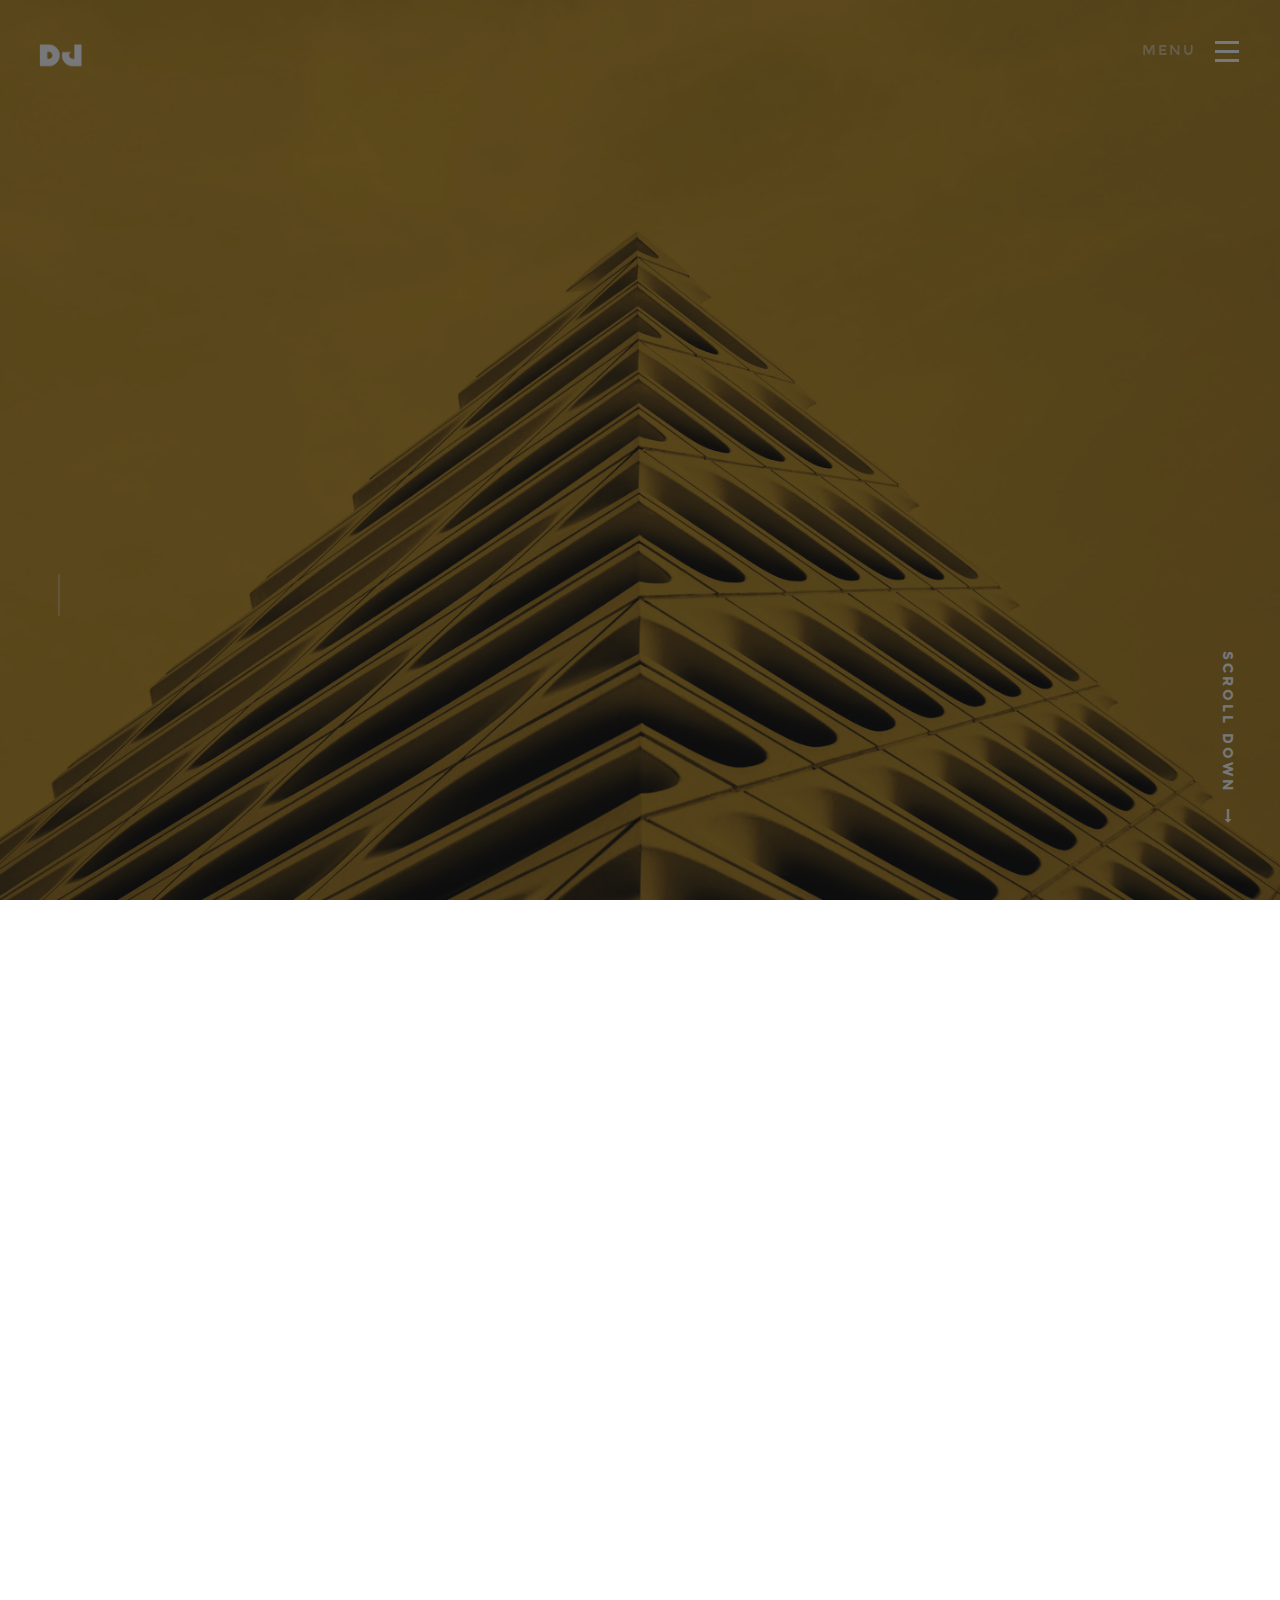
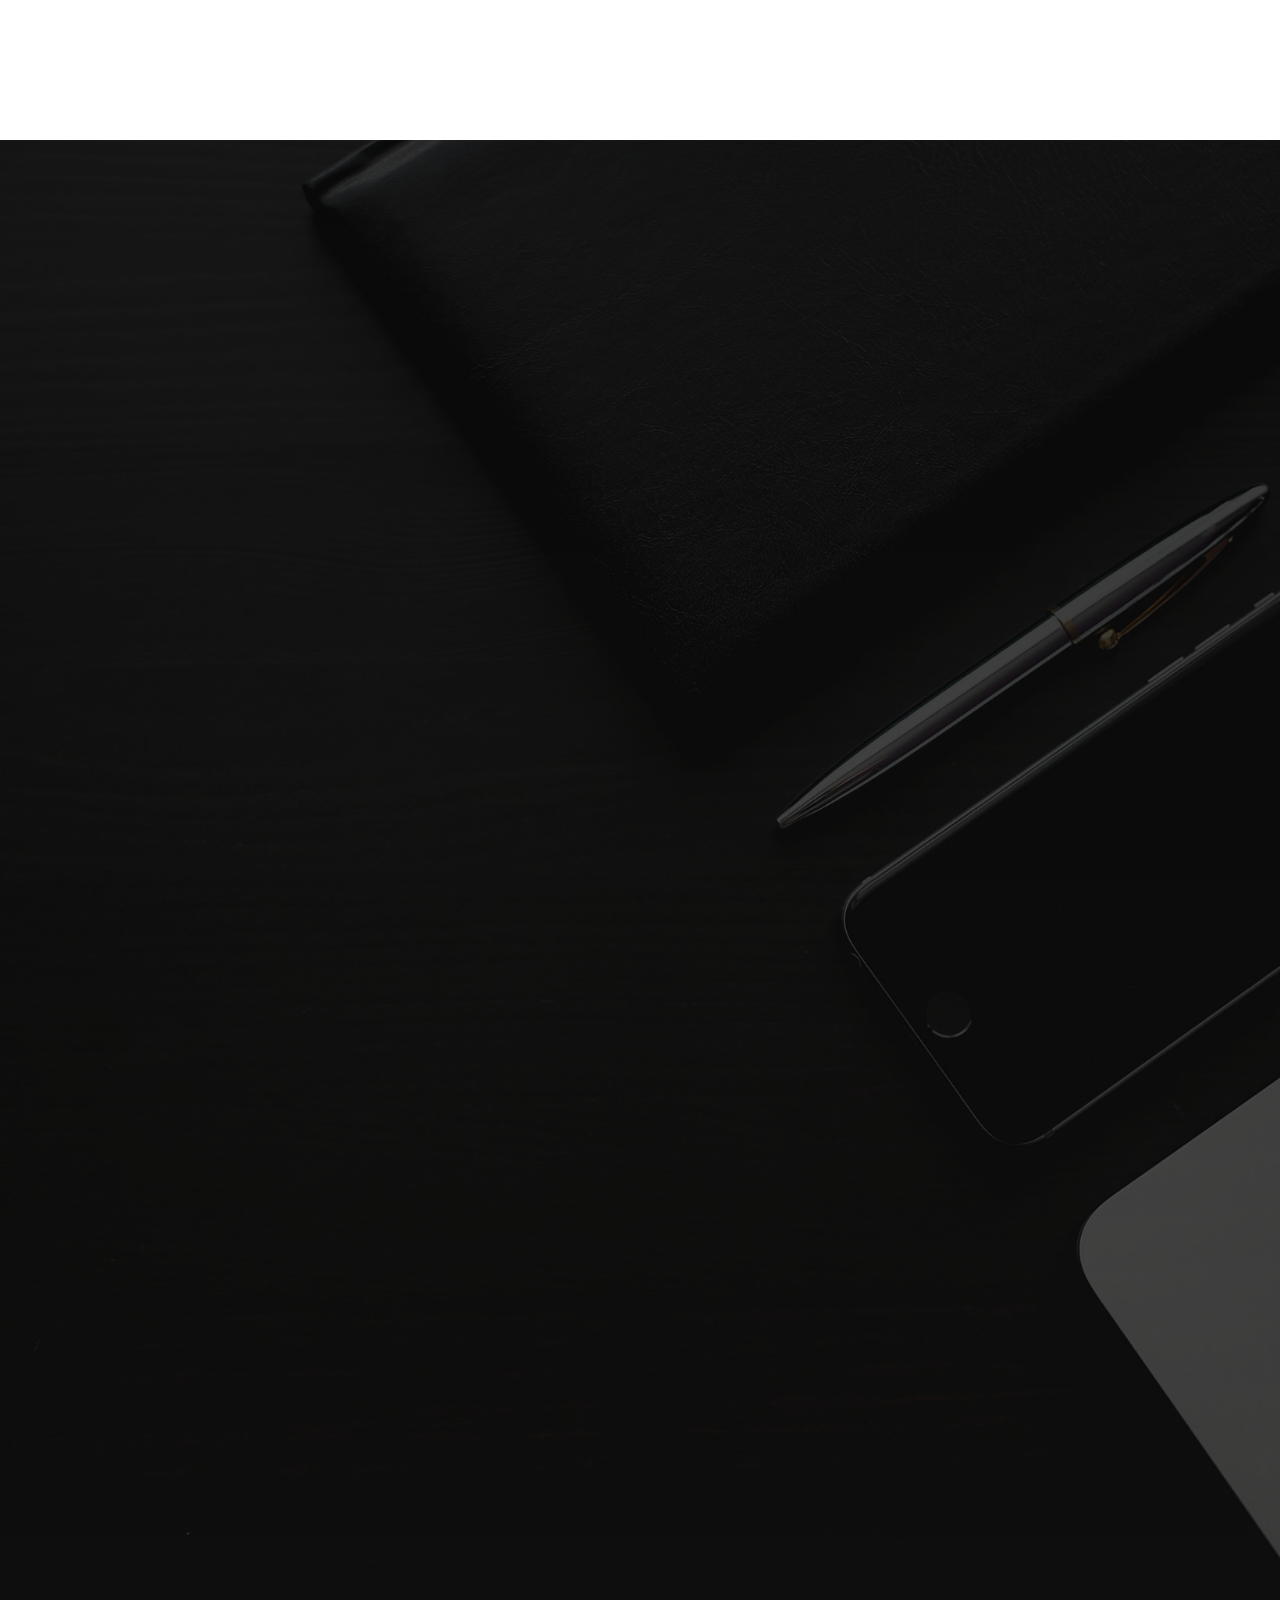
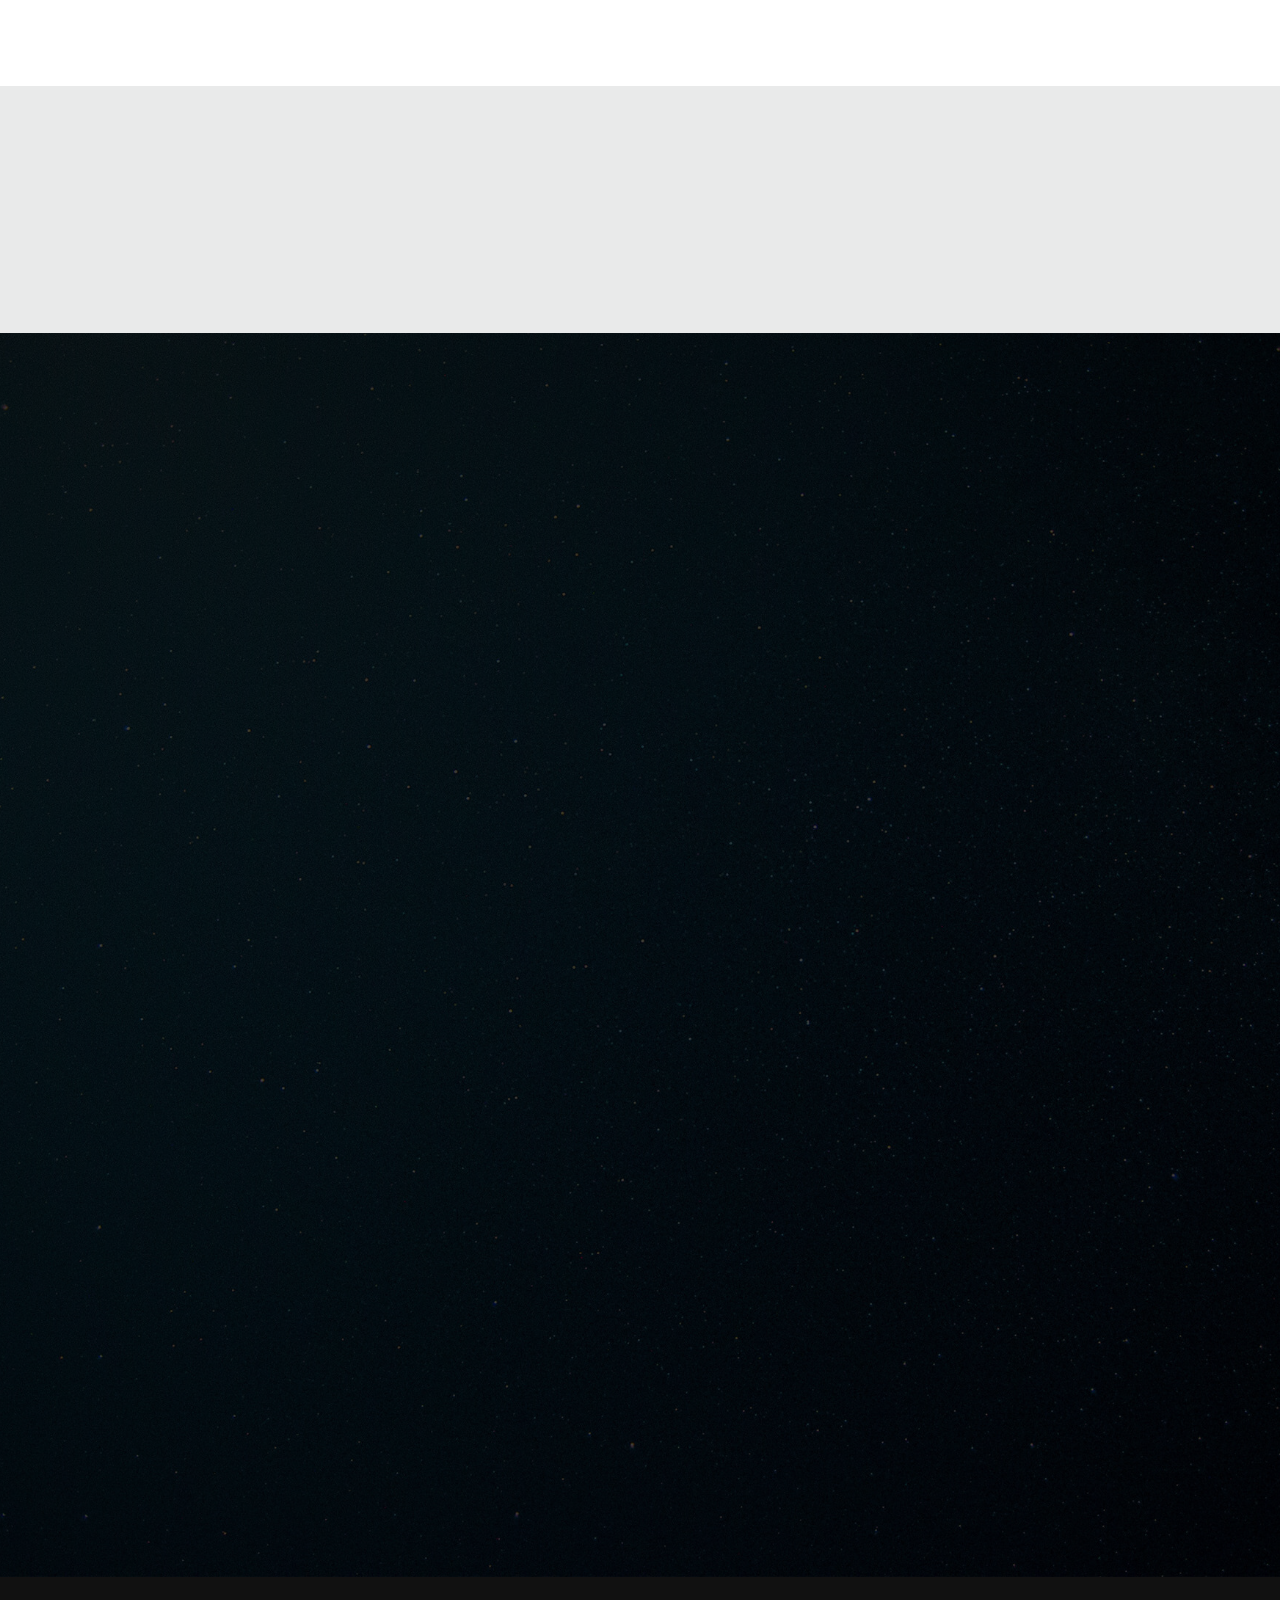
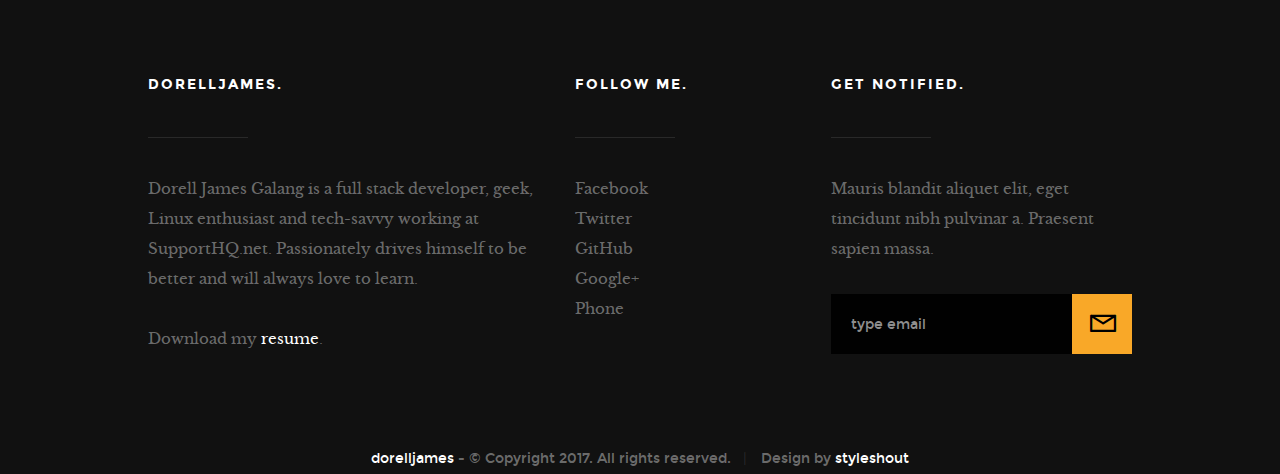
==== index.html @ 13840038 "Additional changes" ====
<!DOCTYPE html>
<!--[if IE 8 ]><html class="no-js oldie ie8" lang="en"> <![endif]-->
<!--[if IE 9 ]><html class="no-js oldie ie9" lang="en"> <![endif]-->
<!--[if (gte IE 9)|!(IE)]><!--><html class="no-js" lang="en"> <!--<![endif]-->
<head>

    <!--- basic page needs
    ================================================== -->
    <meta charset="utf-8">
	<title>DorellJames</title>
	<meta name="description" content="">  
	<meta name="author" content="Dorell James Galang">

    <!-- mobile specific metas
    ================================================== -->
	<meta name="viewport" content="width=device-width, initial-scale=1, maximum-scale=1">

 	<!-- CSS
    ================================================== -->
    <link rel="stylesheet" href="css/base.css">
    <link rel="stylesheet" href="css/vendor.css">  
    <link rel="stylesheet" href="css/main.css">  

    <!-- script
    ================================================== -->
	<script src="js/modernizr.js"></script>
	<script src="js/pace.min.js"></script>

    <!-- favicons
	================================================== -->
	<link rel="shortcut icon" href="favicon.ico" type="image/x-icon">
	<link rel="icon" href="favicon.ico" type="image/x-icon">

</head>

<body id="top">

    <!-- header 
    ================================================== -->
    <header> 

        <div class="header-logo">
            <a href="index.html">DORELLJAMES</a>
        </div> 

        <a id="header-menu-trigger" href="#0">
            <span class="header-menu-text">Menu</span>
            <span class="header-menu-icon"></span>
        </a> 

        <nav id="menu-nav-wrap">

            <a href="#0" class="close-button" title="close"><span>Close</span></a>	

            <h3>DJ</h3>  

            <ul class="nav-list">
                <li class="current"><a class="smoothscroll" href="#home" title="">Home</a></li>
                <li><a class="smoothscroll" href="#about" title="">About</a></li>
                <li><a class="smoothscroll" href="#services" title="">Services</a></li>
                <li><a class="smoothscroll" href="#portfolio" title="">Works</a></li>
                <li><a class="smoothscroll" href="#contact" title="">Contact</a></li>						
            </ul>	

            <p class="sponsor-text">
                Looking for an awesome and reliable webhosting? Try <a href="http://www.dreamhost.com/r.cgi?287326|STYLESHOUT">DreamHost</a>.
                Get <span>$50 off</span> when you sign up with the promocode <span>styleshout</span>. 
                <!-- Simply type	the promocode in the box labeled “Promo Code” when placing your order. -->
            </p>			

            <ul class="header-social-list">
                <li>
                    <a class="hvr-float" href="#"><i class="fa fa-facebook-square"></i></a>
                </li>
                <li>
                    <a class="hvr-float" href="#"><i class="fa fa-twitter"></i></a>
                </li>
                <li>
                    <a class="hvr-float" href="#"><i class="fa fa-instagram"></i></a>
                </li>
                <li>
                    <a class="hvr-float" href="#"><i class="fa fa-behance"></i></a>
                </li>
                <li>
                    <a class="hvr-float" href="#"><i class="fa fa-dribbble"></i></a>
                </li>	         
            </ul>		

        </nav>  <!-- end #menu-nav-wrap -->

	</header> <!-- end header -->  


    <!-- home
    ================================================== -->
    <section id="home">

   	    <div class="overlay"></div>

        <div class="home-content-table">	
            <div class="home-content-tablecell">
                <div class="row">
                    <div class="col-twelve">		   			

                        <h3 class="animate-intro">#IAMDORELLJAMES</h3>
                        <h1 class="animate-intro">
                            Full Stack Developer  <br>
                            Cebu City, Philippines
                        </h1>	

                        <div class="more animate-intro">
                            <a class="smoothscroll button stroke hvr-pop" href="#about">
                                Get To Know More
                            </a>
                        </div>							

                    </div> <!-- end col-twelve --> 
                </div> <!-- end row --> 
            </div> <!-- end home-content-tablecell --> 		   
        </div> <!-- end home-content-table -->

        <ul class="home-social-list">
            <li class="animate-intro">
                <a class="hvr-forward" href="https://www.facebook.com/galangdj"><i class="fa fa-facebook-square"></i></a>
            </li>
            <li class="animate-intro">
                <a class="hvr-forward" href="https://twitter.com/dorelljames"><i class="fa fa-twitter"></i></a>
            </li>
            <li class="animate-intro">
                <a class="hvr-forward" href="https://github.com/dorelljames"><i class="fa fa-github"></i></a>
            </li>
            <li class="animate-intro">
                <a class="hvr-forward" href="#"><i class="fa fa-google-plus-official"></i></a>
            </li>
            <li class="animate-intro">
                <a class="hvr-forward" href="#"><i class="fa fa-phone"></i></a>
            </li>	      
        </ul> <!-- end home-social-list -->	

		<div class="scrolldown">
			<a href="#about" class="scroll-icon smoothscroll">		
		   	Scroll Down		   	
		   	<i class="fa fa-long-arrow-right" aria-hidden="true"></i>
			</a>
		</div>			
   
   </section> <!-- end home -->


   <!-- about
   ================================================== -->
   <section id="about">

       	<div class="row about-wrap">
       		<div class="col-full">

       			<div class="about-profile-bg"></div>

				<div class="intro">
				    <h3 class="animate-this">ABOUT ME</h3>
                    <p class="lead animate-this"><span>Dorell James</span> is a mad passionate web developer based in Cebu City, Philippines. He do freelance works for a living and always had been his dream to travel while doing what he loves.</p>
				</div>   

       		</div> <!-- end col-full  -->
       	</div> <!-- end about-wrap  -->

   </section> <!-- end about -->


    <!-- about
    ================================================== -->
    <section id="services">

       	<div class="overlay"></div>
       	<div class="gradient-overlay"></div>
       	
       	<div class="row narrow section-intro with-bottom-sep animate-this">
       		<div class="col-full">

                <h3>Services</h3>
                <h1>What He Does.</h1>

                <p class="lead">Lorem ipsum Elit ut consequat veniam eu nulla nulla reprehenderit reprehenderit sit velit in cupidatat ex aliquip ut cupidatat Excepteur tempor id irure sed dolore sint sunt voluptate ullamco nulla qui Duis qui culpa voluptate enim ea aute qui veniam in irure et nisi nostrud deserunt est officia minim.</p>
       			
       	    </div> <!-- end col-full -->
       	</div> <!-- end row -->

       	<div class="row services-content">

       		<div class="services-list block-1-2 block-tab-full group">

    	      	<div class="bgrid service-item animate-this">	

    	      		<span class="icon"><i class="icon-paint-brush"></i></span>            

    	            <div class="service-content">
    	            	<h3 class="h05">Branding</h3>

    		            <p>Sed ut perspiciatis unde omnis iste natus error sit voluptatem accusantium doloremque laudantium, totam rem aperiam, eaque ipsa quae ab illo inventore veritatis et quasi architecto beatae vitae dicta sunt explicabo. Nemo enim ipsam voluptatem quia voluptas sit aspernatur aut odit aut fugit.
    	         		</p>	         		
    	         	</div> 	         	 

				</div> <!-- end bgrid -->

                <div class="bgrid service-item animate-this">	

                    <span class="icon"><i class="icon-earth"></i></span>                          

                    <div class="service-content">	
                        <h3 class="h05">Web Design</h3>  

                        <p>Sed ut perspiciatis unde omnis iste natus error sit voluptatem accusantium doloremque laudantium, totam rem aperiam, eaque ipsa quae ab illo inventore veritatis et quasi architecto beatae vitae dicta sunt explicabo. Nemo enim ipsam voluptatem quia voluptas sit aspernatur aut odit aut fugit.
                        	</p>	         		
                    </div>	                          

                </div> <!-- end bgrid -->

                <div class="bgrid service-item animate-this">

                    <span class="icon"><i class="icon-lego-block"></i></span>		            

                    <div class="service-content">
                        <h3 class="h05">Web Development</h3>

                        <p>Sed ut perspiciatis unde omnis iste natus error sit voluptatem accusantium doloremque laudantium, totam rem aperiam, eaque ipsa quae ab illo inventore veritatis et quasi architecto beatae vitae dicta sunt explicabo. Nemo enim ipsam voluptatem quia voluptas sit aspernatur aut odit aut fugit.
                        	</p>
                    </div> 	            	               

                </div> <!-- end bgrid -->

				<div class="bgrid service-item animate-this">

					<span class="icon"><i class="icon-megaphone"></i></span>	              

    	            <div class="service-content">
                        <h3 class="h05">Marketing</h3>

    		            <p>Sed ut perspiciatis unde omnis iste natus error sit voluptatem accusantium doloremque laudantium, totam rem aperiam, eaque ipsa quae ab illo inventore veritatis et quasi architecto beatae vitae dicta sunt explicabo. Nemo enim ipsam voluptatem quia voluptas sit aspernatur aut odit aut fugit.
    	         		</p>	         		
    	            </div>                

				</div> <!-- end bgrid -->			   

            </div> <!-- end services-list -->
       		
       	</div> <!-- end services-content -->   			

    </section> <!-- end services -->


   <!-- portfolio
   ================================================== -->
   <section id="portfolio">
   	
   	<div class="intro-wrap">

   		<div class="row narrow section-intro with-bottom-sep animate-this">
	   		<div class="col-twelve">
	   			<h3>Showcase</h3>
		   		<h1>See Featured Projects.</h1>  			
		   		
		   		<p class="lead">Lorem ipsum Dolor adipisicing nostrud et aute Excepteur amet commodo ea dolore irure esse Duis nulla sint fugiat cillum ullamco proident aliquip quis qui voluptate dolore veniam Ut laborum non est in officia.</p>	   			
	   		</div>   		
	   	</div> <!-- end row section-intro -->   		

   	</div> <!-- end intro-wrap -->   	

   	<div class="row portfolio-content">
   		<div class="col-twelve">
   			<div id="folio-wrap" class="bricks-wrapper">					

   				<div class="brick folio-item">
	               <div class="item-wrap animate-this" data-src="images/portfolio/gallery/g-shutterbug.jpg" data-sub-html="#01" > 	
	                  <a href="#" class="overlay">
	                  	<img src="images/portfolio/shutterbug.jpg" alt="Skaterboy">	                     
	                     <div class="item-text">
	                     	<span class="folio-types">
		     					      Web Development
		     					   </span>
		     					   <h3 class="folio-title">Shutterbug</h3>	     					   
		     					</div>                                        
	                  </a>
	                  <a href="https://www.behance.net/" class='details-link' title="details">
	                  	<i class="icon-link"></i>
	                  </a>
	               </div> <!-- end item-wrap -->
						
						<div id="01" class='hide'>
							<h4>Shutterbug</h4>
							<p>Lorem ipsum Dolor deserunt labore sint officia. Magna et aute enim proident tempor sunt quis nulla voluptate fugiat velit. <a href="https://www.behance.net/">Details</a></p>
						</div>
	        		</div> <!-- end folio-item -->

	        		<div class="brick folio-item">
	               <div class="item-wrap animate-this" data-src="images/portfolio/gallery/g-yellowwall.jpg" data-sub-html="#02"> 	
	                  <a href="#" class="overlay">
	                  	<img src="images/portfolio/yellowwall.jpg" alt="Shutterbug">	                     
	                     <div class="item-text">
	                     	<span class="folio-types">
		     					      Marketing
		     					   </span>
		     					   <h3 class="folio-title">Yellow Wall</h3>  	     					   
		     					</div>                                        
	                  </a>
	                  <a href="https://www.behance.net/" class='details-link' title="details">
	                  	<i class="icon-link"></i>
	                  </a>
	               </div> <!-- end item-wrap -->

	               <div id="02" class='hide'>
							<h4>Yellow Wall</h4>
							<p>Lorem ipsum Dolor deserunt labore sint officia. Magna et aute enim proident tempor sunt quis nulla voluptate fugiat velit. <a href="https://www.behance.net/">Details</a></p>
						</div>	               
	        		</div> <!-- end folio-item -->

	        		<div class="brick folio-item">
	               <div class="item-wrap animate-this" data-src="images/portfolio/gallery/g-architecture.jpg" data-sub-html="#03" >   	
	                  <a href="#" class="overlay">
	                  	<img src="images/portfolio/architecture.jpg" alt="Explore">	                     
	                     <div class="item-text">	                     		     					    
		     					   <span class="folio-types">
		     					      Web Design
		     					   </span>
		     					   <h3 class="folio-title">Architecture</h3>
		     					</div>                                        
	                  </a>
	                  <a href="https://www.behance.net/" class='details-link' title="details">
	                  	<i class="icon-link"></i>
	                  </a>
	               </div> <!-- end item-wrap -->	

	               <div id="03" class='hide'>
							<h4>Architecture</h4>
							<p>Lorem ipsum Dolor deserunt labore sint officia. Magna et aute enim proident tempor sunt quis nulla voluptate fugiat velit. <a href="https://www.behance.net/">Details</a></p>
						</div>               
	        		</div> <!-- end folio-item -->

					<div class="brick folio-item">
	               <div class="item-wrap animate-this"  data-src="images/portfolio/gallery/g-minimalismo.jpg"  data-sub-html="#04" >
	                  <a href="#" class="overlay">
	                  	<img src="images/portfolio/minimalismo.jpg" alt="Minimalismo">	                     
	                     <div class="item-text">	     					    
		     					   <span class="folio-types">
		     					      Web Design
		     					   </span>
		     					   <h3 class="folio-title">Minimalismo</h3>
		     					</div>                                        
	                  </a>
	                  <a href="https://www.behance.net/" class='details-link' title="details">
	                  	<i class="icon-link"></i>
	                  </a>
	               </div> <!-- end item-wrap -->

	               <div id="04" class='hide'>
							<h4>Minimalismo</h4>
							<p>Lorem ipsum Dolor deserunt labore sint officia. Magna et aute enim proident tempor sunt quis nulla voluptate fugiat velit. <a href="https://www.behance.net/">Details</a></p>
						</div>  	               
	        		</div> <!-- end folio-item -->

					<div class="brick folio-item">
	               <div class="item-wrap animate-this"  data-src="images/portfolio/gallery/g-skaterboy.jpg"  data-sub-html="#05" >  	
	                  <a href="#" class="overlay">
	                  	<img src="images/portfolio/skaterboy.jpg" alt="Bicycle">	                     
	                     <div class="item-text">	     					    
		     					   <span class="folio-types">
		     					      Branding
		     					   </span>
		     					   <h3 class="folio-title">Skaterboy</h3>
		     					</div>                                        
	                  </a>
	                  <a href="https://www.behance.net/" class='details-link' title="details">
	                  	<i class="icon-link"></i>
	                  </a>
	               </div> <!-- end item-wrap -->

	               <div id="05" class='hide'>
							<h4>Skaterboy</h4>
							<p>Lorem ipsum Dolor deserunt labore sint officia. Magna et aute enim proident tempor sunt quis nulla voluptate fugiat velit. <a href="https://www.behance.net/">Details</a></p>
						</div>	               
	        		</div> <!-- end folio-item -->
	           
					<div class="brick folio-item">
	               <div class="item-wrap animate-this"  data-src="images/portfolio/gallery/g-salad.jpg"  data-sub-html="#06">     	
	                  <a href="#" class="overlay">
	                  	<img src="images/portfolio/salad.jpg" alt="Salad">	                     
	                     <div class="item-text">	     					    
		     					   <span class="folio-types">
		     					      Branding
		     					   </span>
		     					   <h3 class="folio-title">Salad</h3>
		     					</div>                                        
	                  </a>
	                  <a href="https://www.behance.net/" class='details-link' title="details">
	                  	<i class="icon-link"></i>
	                  </a>
	               </div> <!-- end item-wrap -->

	               <div id="06" class='hide'>
							<h4>Salad</h4>
							<p>Lorem ipsum Dolor deserunt labore sint officia. Magna et aute enim proident tempor sunt quis nulla voluptate fugiat velit. <a href="www.behance.net">Details</a></p>
						</div>	               
	        		</div> <!-- end folio-item -->   				

   			</div> <!-- end folio-wrap -->
   		</div> <!-- end twelve -->
   	</div> <!-- end portfolio-content -->   	

   </section>  <!-- end portfolio -->


    <!-- Testimonials Section
    ================================================== -->
    <section id="testimonials">

       	<div class="row">
       		<div class="col-twelve">
       			<h2 class="animate-this">What They Say.</h2>
       		</div>   		
       	</div>   	

        <div class="row flex-container">
        
            <div id="testimonial-slider" class="flex-slider animate-this">

                <ul class="slides">

                    <li>
                        <p>
                            Your work is going to fill a large part of your life, and the only way to be truly satisfied is
                            to do what you believe is great work. And the only way to do great work is to love what you do.
                            If you haven't found it yet, keep looking. Don't settle. As with all matters of the heart, you'll know when you find it.
                        </p> 

                        <div class="testimonial-author">
                        	<img src="images/avatars/user-02.jpg" alt="Author image">
                        	<div class="author-info">
                        		Steve Jobs
                        		<span class="position">CEO, Apple.</span>
                        	</div>
                        </div>                 
                 	</li> <!-- end slide -->

                    <li>
                        <p>
                            This is Photoshop's version  of Lorem Ipsum. Proin gravida nibh vel velit auctor aliquet.
                            Aenean sollicitudin, lorem quis bibendum auctor, nisi elit consequat ipsum, nec sagittis sem
                            nibh id elit. Duis sed odio sit amet nibh vulputate cursus a sit amet mauris.    
                        </p>

                   	    <div class="testimonial-author">
                        	<img src="images/avatars/user-03.jpg" alt="Author image">
                        	<div class="author-info">
                        		John Doe
                        		<span>CEO, ABC Corp.</span>
                        	</div>
                        </div>                                         
                    </li> <!-- end slide -->

                </ul> <!-- end slides -->

            </div> <!-- end testimonial-slider -->         
            
        </div> <!-- end flex-container -->

    </section> <!-- end testimonials -->


	<!-- stats
   ================================================== -->
   <section id="clients">

		<div class="row animate-this">
			<div class="col-twelve">

				<div class="client-lists owl-carousel">
  					<div><img src="images/clients/mozilla.png" alt=""></div>
  					<div><img src="images/clients/bower.png" alt=""></div>
  					<div><img src="images/clients/codepen.png" alt=""></div>
  					<div><img src="images/clients/envato.png" alt=""></div>
  					<div><img src="images/clients/firefox.png" alt=""></div>
  					<div><img src="images/clients/grunt.png" alt=""></div>
  					<div><img src="images/clients/evernote.png" alt=""></div>
  					<div><img src="images/clients/github.png" alt=""></div>
  					<div><img src="images/clients/joomla.png" alt=""></div>
  					<div><img src="images/clients/jQuery.png" alt=""></div>
  					<div><img src="images/clients/wordpress.png" alt=""></div>
				</div>
				
			</div> <!-- end col-twelve -->
		</div> <!-- end row -->

   </section> <!-- end clients -->


	<!-- contact
   ================================================== -->
   <section id="contact">

        <div class="overlay"></div>

		<div class="row narrow section-intro with-bottom-sep animate-this">
       		<div class="col-twelve">
       			<h3>Contact</h3>
       			<h1>Get In Touch.</h1>

       			<p class="lead">
                    If you'd like to talk to me about your cool and exciting web project, please use the form below. I'll make sure to get back to you as quickly as possible or use the chat button so that we can talk whenever I'm available.      
                </p>
       		</div> 
       	</div> <!-- end section-intro -->

       	<div class="row contact-content">

       		<div class="col-seven tab-full animate-this">

       			<h5>SEND ME A MESSAGE</h5>

                <!-- form -->
                <form name="contactForm" id="contactForm" method="post">     			

                    <div class="form-field">
                        <input name="contactName" type="text" id="contactName" placeholder="Name" value="" minlength="2" required="">
                    </div>

                    <div class="row">
                        <div class="col-six tab-full">
                            <div class="form-field">
                                <input name="contactEmail" type="email" id="contactEmail" placeholder="Email" value="" required="">
                            </div>		      			   
                        </div>
                        <div class="col-six tab-full">	            
                            <div class="form-field">
                                <input name="contactSubject" type="text" id="contactSubject" placeholder="Phone" value="">
                            </div>		     				   
                        </div>
                    </div>
                         
                    <div class="form-field">
                        <textarea name="contactMessage" id="contactMessage" placeholder="Message" rows="10" cols="50" required=""></textarea>
                    </div> 

                    <div class="form-field">
                        <button class="submitform">Submit</button>

                        <div id="submit-loader">
                            <div class="text-loader">Sending...</div>                             
                            <div class="s-loader">
                                <div class="bounce1"></div>
                                <div class="bounce2"></div>
                                <div class="bounce3"></div>
                            </div>
                        </div>
                    </div>

          		</form> <!-- end form -->

                <!-- contact-warning -->
                <div id="message-warning"></div> 

                <!-- contact-success -->
          		<div id="message-success">
                   <i class="fa fa-check"></i>Your message was sent, thank you!<br>
          		</div>

            </div> <!-- end col-seven --> 

            <div class="col-four tab-full contact-info end animate-this">

             	<h5>Contact Information</h5>

             	<div class="cinfo">
    	   			<h6>Where to Find Me</h6>
    	   			<p>
    	            	Highly Classified Location<br>
    	            	Cebu City, CEBU<br>
    	            	6000 PH
    	            </p>
    	   		</div> <!-- end cinfo -->

    	   		<div class="cinfo">
    	   			<h6>Email Me</h6>
    	   			<p>
    	   				me@dorelljames.com<br>
    				</p>
    	   		</div> <!-- end cinfo -->

    	   		<div class="cinfo">
    	   			<h6>Call Me At</h6>
    	   			<p>
    	   				(+63) 917 561 4793<br>
    				</p>
    	   		</div>

            </div> <!-- end cinfo --> 

       	</div> <!-- end row contact-content -->
		
	</section> <!-- end contact -->


	<!-- footer
    ================================================== -->
	<footer>
     	<div class="footer-main">

       		<div class="row">  

    	      	<div class="col-five tab-full footer-about">       

    	            <h4 class="h05">DorellJames.</h4>

    	            <p>Dorell James Galang is a full stack developer, geek, Linux enthusiast and tech-savvy working at SupportHQ.net. Passionately drives himself to be better and will always love to learn.
                    </p>
                    <p>Download my <a href="http://goo.gl/5YdbiR" target="_blank">resume</a>.</p>	            

                </div> <!-- end footer-about -->

    	      	<div class="col-three tab-full footer-social">

    	      		<h4 class="h05">FOLLOW ME.</h4>

    	      		<ul class="list-links">
                        <li><a href="#">Facebook</a></li>
                        <li><a href="#">Twitter</a></li>
                        <li><a href="#">GitHub</a></li>
                        <li><a href="#">Google+</a></li>
                        <li><a href="#">Phone</a></li>						
    				</ul>

    	      	</div> <!-- end footer-social -->  

    	      	<div class="col-four tab-full footer-subscribe end">

    	      		<h4 class="h05">Get Notified.</h4>

    	      		<p>Mauris blandit aliquet elit, eget tincidunt nibh pulvinar a. Praesent sapien massa.</p>

    	      		<div class="subscribe-form">
    	      	
    	      			<form id="mc-form" class="group" novalidate="true">

                            <input type="email" value="" name="dEmail" class="email" id="mc-email" placeholder="type email" required=""> 

                            <!-- <input type="submit" name="subscribe" > -->
                            <button><i class="icon-mail"></i></button>

                            <label for="mc-email" class="subscribe-message"></label>

                        </form>

    	      		</div>
    	      	           	
    	      	</div> <!-- end footer-subscribe -->      	    

    	    </div> <!-- end row -->

   	    </div> <!-- end footer-main -->

   	    <div class="footer-bottom">

          	<div class="row">

          		<div class="col-twelve">
    	      		<div class="copyright">
    		         	<span><a href="http://www.dorelljames.com/">dorelljames</a> - &copy; Copyright 2017. All rights reserved.</span> 
    		         	<span>Design by <a href="http://www.styleshout.com/" target=_blank"">styleshout</a></span>		         	
    		         </div>		               
    	      	</div>

          	</div>   	

        </div> <!-- end footer-bottom -->

        <div id="go-top">
            <a class="smoothscroll" title="Back to Top" href="#top">
                <i class="fa fa-long-arrow-up" aria-hidden="true"></i>
            </a>
		</div>		
   </footer>

    <div id="preloader"> 
        <div id="loader"></div>
    </div> 

   <!-- Java Script
   ================================================== --> 
   <script src="js/jquery-2.1.3.min.js"></script>
   <script src="js/plugins.js"></script>
   <script src="js/main.js"></script>

</body>

</html>
---- css/base.css ----
/* =================================================================== 
 *
 *  Infinity v1.0 Base Stylesheet
 *  01-02-2017
 *  ------------------------------------------------------------------
 *  TOC:
 *  01. reset
 *  02. basic/base setup styles
 *  03. grid
 *  04. MISC
 *
 * =================================================================== */

/* ===================================================================
 *  01. reset - normalize.css v3.0.2 | MIT License | git.io/normalize
 *
 * ------------------------------------------------------------------- */
html {
  font-family: sans-serif;
  -ms-text-size-adjust: 100%;
  -webkit-text-size-adjust: 100%;
}

body {
  margin: 0;
}

article,
aside,
details,
figcaption,
figure,
footer,
header,
hgroup,
main,
menu,
nav,
section,
summary {
  display: block;
}

audio, canvas, progress, video {
  display: inline-block;
  vertical-align: baseline;
}

audio:not([controls]) {
  display: none;
  height: 0;
}

[hidden],
template {
  display: none;
}

a {
  background: transparent;
}

a:active, a:hover {
  outline: 0;
}

abbr[title] {
  border-bottom: 1px dotted;
}

b, strong {
  font-weight: bold;
}

dfn {
  font-style: italic;
}

h1 {
  font-size: 2em;
  margin: 0.67em 0;
}

mark {
  background: #ff0;
  color: #000;
}

small {
  font-size: 80%;
}

sub,
sup {
  font-size: 75%;
  line-height: 0;
  position: relative;
  vertical-align: baseline;
}

sup {
  top: -0.5em;
}

sub {
  bottom: -0.25em;
}

img {
  border: 0;
}

svg:not(:root) {
  overflow: hidden;
}

figure {
  margin: 1em 40px;
}

hr {
  -moz-box-sizing: content-box;
  box-sizing: content-box;
  height: 0;
}

pre {
  overflow: auto;
}

code,
kbd,
pre,
samp {
  font-family: monospace, monospace;
  font-size: 1em;
}

button, input, optgroup,
select, textarea {
  color: inherit;
  font: inherit;
  margin: 0;
}

button {
  overflow: visible;
}

button, select {
  text-transform: none;
}

button,
html input[type="button"],
input[type="reset"],
input[type="submit"] {
  -webkit-appearance: button;
  cursor: pointer;
}

button[disabled],
html input[disabled] {
  cursor: default;
}

button::-moz-focus-inner,
input::-moz-focus-inner {
  border: 0;
  padding: 0;
}

input {
  line-height: normal;
}

input[type="checkbox"],
input[type="radio"] {
  box-sizing: border-box;
  padding: 0;
}

input[type="number"]::-webkit-inner-spin-button,
input[type="number"]::-webkit-outer-spin-button {
  height: auto;
}

input[type="search"] {
  -webkit-appearance: textfield;
  -moz-box-sizing: content-box;
  -webkit-box-sizing: content-box;
  box-sizing: content-box;
}

input[type="search"]::-webkit-search-cancel-button,
input[type="search"]::-webkit-search-decoration {
  -webkit-appearance: none;
}

fieldset {
  border: 1px solid #c0c0c0;
  margin: 0 2px;
  padding: 0.35em 0.625em 0.75em;
}

legend {
  border: 0;
  padding: 0;
}

textarea {
  overflow: auto;
}

optgroup {
  font-weight: bold;
}

table {
  border-collapse: collapse;
  border-spacing: 0;
}

td, th {
  padding: 0;
}

/* ===================================================================
 *  02. basic/base setup styles - (_basic.scss)
 *
 * ------------------------------------------------------------------- */
html {
  font-size: 62.5%;
  box-sizing: border-box;
}

*,
*::before,
*::after {
  box-sizing: inherit;
}

body {
  font-weight: normal;
  line-height: 1;
  text-rendering: optimizeLegibility;
  word-wrap: break-word;
  -webkit-overflow-scrolling: touch;
  -webkit-text-size-adjust: none;
}

body, input, button {
  -moz-osx-font-smoothing: grayscale;
  -webkit-font-smoothing: antialiased;
}

/* ------------------------------------------------------------------- 
 * Media - (_basic.scss)
 * ------------------------------------------------------------------- */
img, video {
  max-width: 100%;
  height: auto;
}

/* ------------------------------------------------------------------- 
 * Typography resets - (_basic.scss)
 * ------------------------------------------------------------------- */
div, dl, dt, dd, ul, ol, li, h1, h2, h3, h4, h5, h6, pre, form, p, blockquote, th, td {
  margin: 0;
  padding: 0;
}

h1, h2, h3, h4, h5, h6 {
  -webkit-font-variant-ligatures: common-ligatures;
  -moz-font-variant-ligatures: common-ligatures;
  font-variant-ligatures: common-ligatures;
  text-rendering: optimizeLegibility;
}

em, i {
  font-style: italic;
  line-height: inherit;
}

strong, b {
  font-weight: bold;
  line-height: inherit;
}

small {
  font-size: 60%;
  line-height: inherit;
}

ol, ul {
  list-style: none;
}

li {
  display: block;
}

/* ------------------------------------------------------------------- 
 * links - (_basic.scss)
 * ------------------------------------------------------------------- */
a {
  text-decoration: none;
  line-height: inherit;
}

a img {
  border: none;
}

/* ------------------------------------------------------------------- 
 * inputs - (_basic.scss)
 * ------------------------------------------------------------------- */
fieldset {
  margin: 0;
  padding: 0;
}

input[type="email"],
input[type="number"],
input[type="search"],
input[type="text"],
input[type="tel"],
input[type="url"],
input[type="password"],
textarea {
  -webkit-appearance: none;
  -moz-appearance: none;
  -ms-appearance: none;
  -o-appearance: none;
  appearance: none;
}

/* ===================================================================
 *  03. grid - (_grid.scss)
 *
 * ------------------------------------------------------------------- */
.row {
  width: 94%;
  max-width: 1170px;
  margin: 0 auto;
}
.row:before, .row:after {
  content: "";
  display: table;
}
.row:after {
  clear: both;
}

.row .row {
  width: auto;
  max-width: none;
  margin-left: -20px;
  margin-right: -20px;
}

[class*="col-"], .bgrid {
  float: left;
}

[class*="col-"] + [class*="col-"].end {
  float: right;
}

[class*="col-"] {
  padding: 0 20px;
}

.col-one {
  width: 8.33333%;
}

.col-two, .col-1-6 {
  width: 16.66667%;
}

.col-three, .col-1-4 {
  width: 25%;
}

.col-four, .col-1-3 {
  width: 33.33333%;
}

.col-five {
  width: 41.66667%;
}

.col-six, .col-1-2 {
  width: 50%;
}

.col-seven {
  width: 58.33333%;
}

.col-eight, .col-2-3 {
  width: 66.66667%;
}

.col-nine, .col-3-4 {
  width: 75%;
}

.col-ten, .col-5-6 {
  width: 83.33333%;
}

.col-eleven {
  width: 91.66667%;
}

.col-twelve, .col-full {
  width: 100%;
}

/* ------------------------------------------------------------------- 
 * small screens - (_grid.scss)
 * ------------------------------------------------------------------- */
@media screen and (max-width: 1024px) {
  .row .row {
    margin-left: -18px;
    margin-right: -18px;
  }

  [class*="col-"] {
    padding: 0 18px;
  }
}
/* ------------------------------------------------------------------- 
 * tablets - (_grid.scss)
 * ------------------------------------------------------------------- */
@media screen and (max-width: 768px) {
  .row {
    width: auto;
    padding-left: 30px;
    padding-right: 30px;
  }

  .row .row {
    padding-left: 0;
    padding-right: 0;
    margin-left: -15px;
    margin-right: -15px;
  }

  [class*="col-"] {
    padding: 0 15px;
  }

  .tab-1-4 {
    width: 25%;
  }

  .tab-1-3 {
    width: 33.33333%;
  }

  .tab-1-2 {
    width: 50%;
  }

  .tab-2-3 {
    width: 66.66667%;
  }

  .tab-3-4 {
    width: 75%;
  }

  .tab-full {
    width: 100%;
  }
}
/* ------------------------------------------------------------------- 
 * large mobile devices - (_grid.scss)
 * ------------------------------------------------------------------- */
@media screen and (max-width: 600px) {
  .row {
    padding-left: 25px;
    padding-right: 25px;
  }

  .row .row {
    margin-left: -10px;
    margin-right: -10px;
  }

  [class*="col-"] {
    padding: 0 10px;
  }

  .mob-1-4 {
    width: 25%;
  }

  .mob-1-2 {
    width: 50%;
  }

  .mob-3-4 {
    width: 75%;
  }

  .mob-full {
    width: 100%;
  }
}
/* ------------------------------------------------------------------- 
 * small mobile devices - (_grid.scss)
 * ------------------------------------------------------------------- */
@media screen and (max-width: 400px) {
  .row .row {
    padding-left: 0;
    padding-right: 0;
    margin-left: 0;
    margin-right: 0;
  }

  [class*="col-"] {
    width: 100% !important;
    float: none !important;
    clear: both !important;
    margin-left: 0;
    margin-right: 0;
    padding: 0;
  }

  [class*="col-"] + [class*="col-"].end {
    float: none;
  }
}
/* ===================================================================
 * block grids - (_grid.scss)
 *
 * ------------------------------------------------------------------- */
[class*="block-"]:before, [class*="block-"]:after {
  content: "";
  display: table;
}
[class*="block-"]:after {
  clear: both;
}

.block-1-6 .bgrid {
  width: 16.66667%;
}

.block-1-4 .bgrid {
  width: 25%;
}

.block-1-3 .bgrid {
  width: 33.33333%;
}

.block-1-2 .bgrid {
  width: 50%;
}

/**
 * Clearing for block grid columns. Allow columns with 
 * different heights to align properly.
 */
.block-1-6 .bgrid:nth-child(6n+1),
.block-1-4 .bgrid:nth-child(4n+1),
.block-1-3 .bgrid:nth-child(3n+1),
.block-1-2 .bgrid:nth-child(2n+1) {
  clear: both;
}

/* ------------------------------------------------------------------- 
 * small screens - (_grid.scss)
 * ------------------------------------------------------------------- */
@media screen and (max-width: 1024px) {
  .block-s-1-6 .bgrid {
    width: 16.66667%;
  }

  .block-s-1-4 .bgrid {
    width: 25%;
  }

  .block-s-1-3 .bgrid {
    width: 33.33333%;
  }

  .block-s-1-2 .bgrid {
    width: 50%;
  }

  .block-s-full .bgrid {
    width: 100%;
    clear: both;
  }

  [class*="block-s-"] .bgrid:nth-child(n) {
    clear: none;
  }

  .block-s-1-6 .bgrid:nth-child(6n+1),
  .block-s-1-4 .bgrid:nth-child(4n+1),
  .block-s-1-3 .bgrid:nth-child(3n+1),
  .block-s-1-2 .bgrid:nth-child(2n+1) {
    clear: both;
  }
}
/* ------------------------------------------------------------------- 
 * tablets - (_grid.scss)
 * ------------------------------------------------------------------- */
@media screen and (max-width: 768px) {
  .block-tab-1-6 .bgrid {
    width: 16.66667%;
  }

  .block-tab-1-4 .bgrid {
    width: 25%;
  }

  .block-tab-1-3 .bgrid {
    width: 33.33333%;
  }

  .block-tab-1-2 .bgrid {
    width: 50%;
  }

  .block-tab-full .bgrid {
    width: 100%;
    clear: both;
  }

  [class*="block-tab-"] .bgrid:nth-child(n) {
    clear: none;
  }

  .block-tab-1-6 .bgrid:nth-child(6n+1),
  .block-tab-1-4 .bgrid:nth-child(4n+1),
  .block-tab-1-3 .bgrid:nth-child(3n+1),
  .block-tab-1-2 .bgrid:nth-child(2n+1) {
    clear: both;
  }
}
/* ------------------------------------------------------------------- 
 * large mobile devices - (_grid.scss)
 * ------------------------------------------------------------------- */
@media screen and (max-width: 600px) {
  .block-mob-1-6 .bgrid {
    width: 16.66667%;
  }

  .block-mob-1-4 .bgrid {
    width: 25%;
  }

  .block-mob-1-3 .bgrid {
    width: 33.33333%;
  }

  .block-mob-1-2 .bgrid {
    width: 50%;
  }

  .block-mob-full .bgrid {
    width: 100%;
    clear: both;
  }

  [class*="block-mob-"] .bgrid:nth-child(n) {
    clear: none;
  }

  .block-mob-1-6 .bgrid:nth-child(6n+1),
  .block-mob-1-4 .bgrid:nth-child(4n+1),
  .block-mob-1-3 .bgrid:nth-child(3n+1),
  .block-mob-1-2 .bgrid:nth-child(2n+1) {
    clear: both;
  }
}
/* ------------------------------------------------------------------- 
 * stack on small mobile devices - (_grid.scss)
 * ------------------------------------------------------------------- */
@media screen and (max-width: 400px) {
  .stack .bgrid {
    width: 100% !important;
    float: none !important;
    clear: both !important;
    margin-left: 0;
    margin-right: 0;
  }
}
/* ===================================================================
 *  04. MISC  - (_grid.scss)
 *
 * ------------------------------------------------------------------- */
 
/* Clearing - (http://nicolasgallagher.com/micro-clearfix-hack/
 */
.group:before, .group:after {
  content: "";
  display: table;
}
.group:after {
  clear: both;
}

/* Misc Helper Styles 
 */
.hide {
  display: none;
}

.invisible {
  visibility: hidden;
}

.antialiased {
  -webkit-font-smoothing: antialiased;
  -moz-osx-font-smoothing: grayscale;
}

.overflow-hidden {
  overflow: hidden;
}

.remove-bottom {
  margin-bottom: 0;
}

.half-bottom {
  margin-bottom: 1.5rem !important;
}

.add-bottom {
  margin-bottom: 3rem !important;
}

.no-border {
  border: none;
}

.full-width {
  width: 100%;
}

.text-center {
  text-align: center;
}

.text-left {
  text-align: left;
}

.text-right {
  text-align: right;
}

.pull-left {
  float: left;
}

.pull-right {
  float: right;
}

.align-center {
  margin-left: auto;
  margin-right: auto;
  text-align: center;
}
---- css/vendor.css ----
/* =================================================================== 
 *
 *  Infinity v1.0 Vendor/Third Party CSS 
 *  01-02-2017
 *  ------------------------------------------------------------------
 *
 *  TOC:
 *  01. Animate.css
 *  02. Lightgallery 
 *  03. Owl Carousel 
 *  04. Flexslider
 *  05. Hover
 *
 * =================================================================== */

/**
 * 01. 
 * Animate.css - http://daneden.me/animate
 * Licensed under the MIT license - http://opensource.org/licenses/MIT
 *
 * Copyright (c) 2015 Daniel Eden
 * ===================================================================
 */
.animated {
  -webkit-animation-duration: 1s;
  animation-duration: 1s;
  -webkit-animation-fill-mode: both;
  animation-fill-mode: both;
}

.animated.infinite {
  -webkit-animation-iteration-count: infinite;
  animation-iteration-count: infinite;
}

.animated.hinge {
  -webkit-animation-duration: 2s;
  animation-duration: 2s;
}

.animated.bounceIn, .animated.bounceOut, .animated.flipOutX, .animated.flipOutY {
  -webkit-animation-duration: .75s;
  animation-duration: .75s;
}

@-webkit-keyframes bounce {
  20%,53%,80%,from,to {
    -webkit-animation-timing-function: cubic-bezier(0.215, 0.61, 0.355, 1);
    animation-timing-function: cubic-bezier(0.215, 0.61, 0.355, 1);
    -webkit-transform: translate3d(0, 0, 0);
    transform: translate3d(0, 0, 0);
  }
  40%,43% {
    -webkit-animation-timing-function: cubic-bezier(0.755, 0.05, 0.855, 0.06);
    animation-timing-function: cubic-bezier(0.755, 0.05, 0.855, 0.06);
    -webkit-transform: translate3d(0, -30px, 0);
    transform: translate3d(0, -30px, 0);
  }
  70% {
    -webkit-animation-timing-function: cubic-bezier(0.755, 0.05, 0.855, 0.06);
    animation-timing-function: cubic-bezier(0.755, 0.05, 0.855, 0.06);
    -webkit-transform: translate3d(0, -15px, 0);
    transform: translate3d(0, -15px, 0);
  }
  90% {
    -webkit-transform: translate3d(0, -4px, 0);
    transform: translate3d(0, -4px, 0);
  }
}
@keyframes bounce {
  20%,53%,80%,from,to {
    -webkit-animation-timing-function: cubic-bezier(0.215, 0.61, 0.355, 1);
    animation-timing-function: cubic-bezier(0.215, 0.61, 0.355, 1);
    -webkit-transform: translate3d(0, 0, 0);
    transform: translate3d(0, 0, 0);
  }
  40%,43% {
    -webkit-animation-timing-function: cubic-bezier(0.755, 0.05, 0.855, 0.06);
    animation-timing-function: cubic-bezier(0.755, 0.05, 0.855, 0.06);
    -webkit-transform: translate3d(0, -30px, 0);
    transform: translate3d(0, -30px, 0);
  }
  70% {
    -webkit-animation-timing-function: cubic-bezier(0.755, 0.05, 0.855, 0.06);
    animation-timing-function: cubic-bezier(0.755, 0.05, 0.855, 0.06);
    -webkit-transform: translate3d(0, -15px, 0);
    transform: translate3d(0, -15px, 0);
  }
  90% {
    -webkit-transform: translate3d(0, -4px, 0);
    transform: translate3d(0, -4px, 0);
  }
}
.bounce {
  -webkit-animation-name: bounce;
  animation-name: bounce;
  -webkit-transform-origin: center bottom;
  transform-origin: center bottom;
}

@-webkit-keyframes flash {
  50%,from,to {
    opacity: 1;
  }
  25%,75% {
    opacity: 0;
  }
}
@keyframes flash {
  50%,from,to {
    opacity: 1;
  }
  25%,75% {
    opacity: 0;
  }
}
.flash {
  -webkit-animation-name: flash;
  animation-name: flash;
}

@-webkit-keyframes pulse {
  from {
    -webkit-transform: scale3d(1, 1, 1);
    transform: scale3d(1, 1, 1);
  }
  50% {
    -webkit-transform: scale3d(1.05, 1.05, 1.05);
    transform: scale3d(1.05, 1.05, 1.05);
  }
  to {
    -webkit-transform: scale3d(1, 1, 1);
    transform: scale3d(1, 1, 1);
  }
}
@keyframes pulse {
  from {
    -webkit-transform: scale3d(1, 1, 1);
    transform: scale3d(1, 1, 1);
  }
  50% {
    -webkit-transform: scale3d(1.05, 1.05, 1.05);
    transform: scale3d(1.05, 1.05, 1.05);
  }
  to {
    -webkit-transform: scale3d(1, 1, 1);
    transform: scale3d(1, 1, 1);
  }
}
.pulse {
  -webkit-animation-name: pulse;
  animation-name: pulse;
}

@-webkit-keyframes rubberBand {
  from {
    -webkit-transform: scale3d(1, 1, 1);
    transform: scale3d(1, 1, 1);
  }
  30% {
    -webkit-transform: scale3d(1.25, 0.75, 1);
    transform: scale3d(1.25, 0.75, 1);
  }
  40% {
    -webkit-transform: scale3d(0.75, 1.25, 1);
    transform: scale3d(0.75, 1.25, 1);
  }
  50% {
    -webkit-transform: scale3d(1.15, 0.85, 1);
    transform: scale3d(1.15, 0.85, 1);
  }
  65% {
    -webkit-transform: scale3d(0.95, 1.05, 1);
    transform: scale3d(0.95, 1.05, 1);
  }
  75% {
    -webkit-transform: scale3d(1.05, 0.95, 1);
    transform: scale3d(1.05, 0.95, 1);
  }
  to {
    -webkit-transform: scale3d(1, 1, 1);
    transform: scale3d(1, 1, 1);
  }
}
@keyframes rubberBand {
  from {
    -webkit-transform: scale3d(1, 1, 1);
    transform: scale3d(1, 1, 1);
  }
  30% {
    -webkit-transform: scale3d(1.25, 0.75, 1);
    transform: scale3d(1.25, 0.75, 1);
  }
  40% {
    -webkit-transform: scale3d(0.75, 1.25, 1);
    transform: scale3d(0.75, 1.25, 1);
  }
  50% {
    -webkit-transform: scale3d(1.15, 0.85, 1);
    transform: scale3d(1.15, 0.85, 1);
  }
  65% {
    -webkit-transform: scale3d(0.95, 1.05, 1);
    transform: scale3d(0.95, 1.05, 1);
  }
  75% {
    -webkit-transform: scale3d(1.05, 0.95, 1);
    transform: scale3d(1.05, 0.95, 1);
  }
  to {
    -webkit-transform: scale3d(1, 1, 1);
    transform: scale3d(1, 1, 1);
  }
}
.rubberBand {
  -webkit-animation-name: rubberBand;
  animation-name: rubberBand;
}

@-webkit-keyframes shake {
  from,to {
    -webkit-transform: translate3d(0, 0, 0);
    transform: translate3d(0, 0, 0);
  }
  10%,30%,50%,70%,90% {
    -webkit-transform: translate3d(-10px, 0, 0);
    transform: translate3d(-10px, 0, 0);
  }
  20%,40%,60%,80% {
    -webkit-transform: translate3d(10px, 0, 0);
    transform: translate3d(10px, 0, 0);
  }
}
@keyframes shake {
  from,to {
    -webkit-transform: translate3d(0, 0, 0);
    transform: translate3d(0, 0, 0);
  }
  10%,30%,50%,70%,90% {
    -webkit-transform: translate3d(-10px, 0, 0);
    transform: translate3d(-10px, 0, 0);
  }
  20%,40%,60%,80% {
    -webkit-transform: translate3d(10px, 0, 0);
    transform: translate3d(10px, 0, 0);
  }
}
.shake {
  -webkit-animation-name: shake;
  animation-name: shake;
}

@-webkit-keyframes swing {
  20% {
    -webkit-transform: rotate3d(0, 0, 1, 15deg);
    transform: rotate3d(0, 0, 1, 15deg);
  }
  40% {
    -webkit-transform: rotate3d(0, 0, 1, -10deg);
    transform: rotate3d(0, 0, 1, -10deg);
  }
  60% {
    -webkit-transform: rotate3d(0, 0, 1, 5deg);
    transform: rotate3d(0, 0, 1, 5deg);
  }
  80% {
    -webkit-transform: rotate3d(0, 0, 1, -5deg);
    transform: rotate3d(0, 0, 1, -5deg);
  }
  to {
    -webkit-transform: rotate3d(0, 0, 1, 0deg);
    transform: rotate3d(0, 0, 1, 0deg);
  }
}
@keyframes swing {
  20% {
    -webkit-transform: rotate3d(0, 0, 1, 15deg);
    transform: rotate3d(0, 0, 1, 15deg);
  }
  40% {
    -webkit-transform: rotate3d(0, 0, 1, -10deg);
    transform: rotate3d(0, 0, 1, -10deg);
  }
  60% {
    -webkit-transform: rotate3d(0, 0, 1, 5deg);
    transform: rotate3d(0, 0, 1, 5deg);
  }
  80% {
    -webkit-transform: rotate3d(0, 0, 1, -5deg);
    transform: rotate3d(0, 0, 1, -5deg);
  }
  to {
    -webkit-transform: rotate3d(0, 0, 1, 0deg);
    transform: rotate3d(0, 0, 1, 0deg);
  }
}
.swing {
  -webkit-transform-origin: top center;
  transform-origin: top center;
  -webkit-animation-name: swing;
  animation-name: swing;
}

@-webkit-keyframes tada {
  from {
    -webkit-transform: scale3d(1, 1, 1);
    transform: scale3d(1, 1, 1);
  }
  10%,20% {
    -webkit-transform: scale3d(0.9, 0.9, 0.9) rotate3d(0, 0, 1, -3deg);
    transform: scale3d(0.9, 0.9, 0.9) rotate3d(0, 0, 1, -3deg);
  }
  30%,50%,70%,90% {
    -webkit-transform: scale3d(1.1, 1.1, 1.1) rotate3d(0, 0, 1, 3deg);
    transform: scale3d(1.1, 1.1, 1.1) rotate3d(0, 0, 1, 3deg);
  }
  40%,60%,80% {
    -webkit-transform: scale3d(1.1, 1.1, 1.1) rotate3d(0, 0, 1, -3deg);
    transform: scale3d(1.1, 1.1, 1.1) rotate3d(0, 0, 1, -3deg);
  }
  to {
    -webkit-transform: scale3d(1, 1, 1);
    transform: scale3d(1, 1, 1);
  }
}
@keyframes tada {
  from {
    -webkit-transform: scale3d(1, 1, 1);
    transform: scale3d(1, 1, 1);
  }
  10%,20% {
    -webkit-transform: scale3d(0.9, 0.9, 0.9) rotate3d(0, 0, 1, -3deg);
    transform: scale3d(0.9, 0.9, 0.9) rotate3d(0, 0, 1, -3deg);
  }
  30%,50%,70%,90% {
    -webkit-transform: scale3d(1.1, 1.1, 1.1) rotate3d(0, 0, 1, 3deg);
    transform: scale3d(1.1, 1.1, 1.1) rotate3d(0, 0, 1, 3deg);
  }
  40%,60%,80% {
    -webkit-transform: scale3d(1.1, 1.1, 1.1) rotate3d(0, 0, 1, -3deg);
    transform: scale3d(1.1, 1.1, 1.1) rotate3d(0, 0, 1, -3deg);
  }
  to {
    -webkit-transform: scale3d(1, 1, 1);
    transform: scale3d(1, 1, 1);
  }
}
.tada {
  -webkit-animation-name: tada;
  animation-name: tada;
}

@-webkit-keyframes wobble {
  from {
    -webkit-transform: none;
    transform: none;
  }
  15% {
    -webkit-transform: translate3d(-25%, 0, 0) rotate3d(0, 0, 1, -5deg);
    transform: translate3d(-25%, 0, 0) rotate3d(0, 0, 1, -5deg);
  }
  30% {
    -webkit-transform: translate3d(20%, 0, 0) rotate3d(0, 0, 1, 3deg);
    transform: translate3d(20%, 0, 0) rotate3d(0, 0, 1, 3deg);
  }
  45% {
    -webkit-transform: translate3d(-15%, 0, 0) rotate3d(0, 0, 1, -3deg);
    transform: translate3d(-15%, 0, 0) rotate3d(0, 0, 1, -3deg);
  }
  60% {
    -webkit-transform: translate3d(10%, 0, 0) rotate3d(0, 0, 1, 2deg);
    transform: translate3d(10%, 0, 0) rotate3d(0, 0, 1, 2deg);
  }
  75% {
    -webkit-transform: translate3d(-5%, 0, 0) rotate3d(0, 0, 1, -1deg);
    transform: translate3d(-5%, 0, 0) rotate3d(0, 0, 1, -1deg);
  }
  to {
    -webkit-transform: none;
    transform: none;
  }
}
@keyframes wobble {
  from {
    -webkit-transform: none;
    transform: none;
  }
  15% {
    -webkit-transform: translate3d(-25%, 0, 0) rotate3d(0, 0, 1, -5deg);
    transform: translate3d(-25%, 0, 0) rotate3d(0, 0, 1, -5deg);
  }
  30% {
    -webkit-transform: translate3d(20%, 0, 0) rotate3d(0, 0, 1, 3deg);
    transform: translate3d(20%, 0, 0) rotate3d(0, 0, 1, 3deg);
  }
  45% {
    -webkit-transform: translate3d(-15%, 0, 0) rotate3d(0, 0, 1, -3deg);
    transform: translate3d(-15%, 0, 0) rotate3d(0, 0, 1, -3deg);
  }
  60% {
    -webkit-transform: translate3d(10%, 0, 0) rotate3d(0, 0, 1, 2deg);
    transform: translate3d(10%, 0, 0) rotate3d(0, 0, 1, 2deg);
  }
  75% {
    -webkit-transform: translate3d(-5%, 0, 0) rotate3d(0, 0, 1, -1deg);
    transform: translate3d(-5%, 0, 0) rotate3d(0, 0, 1, -1deg);
  }
  to {
    -webkit-transform: none;
    transform: none;
  }
}
.wobble {
  -webkit-animation-name: wobble;
  animation-name: wobble;
}

@-webkit-keyframes jello {
  11.1%,from,to {
    -webkit-transform: none;
    transform: none;
  }
  22.2% {
    -webkit-transform: skewX(-12.5deg) skewY(-12.5deg);
    transform: skewX(-12.5deg) skewY(-12.5deg);
  }
  33.3% {
    -webkit-transform: skewX(6.25deg) skewY(6.25deg);
    transform: skewX(6.25deg) skewY(6.25deg);
  }
  44.4% {
    -webkit-transform: skewX(-3.125deg) skewY(-3.125deg);
    transform: skewX(-3.125deg) skewY(-3.125deg);
  }
  55.5% {
    -webkit-transform: skewX(1.5625deg) skewY(1.5625deg);
    transform: skewX(1.5625deg) skewY(1.5625deg);
  }
  66.6% {
    -webkit-transform: skewX(-0.78125deg) skewY(-0.78125deg);
    transform: skewX(-0.78125deg) skewY(-0.78125deg);
  }
  77.7% {
    -webkit-transform: skewX(0.39063deg) skewY(0.39063deg);
    transform: skewX(0.39063deg) skewY(0.39063deg);
  }
  88.8% {
    -webkit-transform: skewX(-0.19531deg) skewY(-0.19531deg);
    transform: skewX(-0.19531deg) skewY(-0.19531deg);
  }
}
@keyframes jello {
  11.1%,from,to {
    -webkit-transform: none;
    transform: none;
  }
  22.2% {
    -webkit-transform: skewX(-12.5deg) skewY(-12.5deg);
    transform: skewX(-12.5deg) skewY(-12.5deg);
  }
  33.3% {
    -webkit-transform: skewX(6.25deg) skewY(6.25deg);
    transform: skewX(6.25deg) skewY(6.25deg);
  }
  44.4% {
    -webkit-transform: skewX(-3.125deg) skewY(-3.125deg);
    transform: skewX(-3.125deg) skewY(-3.125deg);
  }
  55.5% {
    -webkit-transform: skewX(1.5625deg) skewY(1.5625deg);
    transform: skewX(1.5625deg) skewY(1.5625deg);
  }
  66.6% {
    -webkit-transform: skewX(-0.78125deg) skewY(-0.78125deg);
    transform: skewX(-0.78125deg) skewY(-0.78125deg);
  }
  77.7% {
    -webkit-transform: skewX(0.39063deg) skewY(0.39063deg);
    transform: skewX(0.39063deg) skewY(0.39063deg);
  }
  88.8% {
    -webkit-transform: skewX(-0.19531deg) skewY(-0.19531deg);
    transform: skewX(-0.19531deg) skewY(-0.19531deg);
  }
}
.jello {
  -webkit-animation-name: jello;
  animation-name: jello;
  -webkit-transform-origin: center;
  transform-origin: center;
}

@-webkit-keyframes bounceIn {
  20%,40%,60%,80%,from,to {
    -webkit-animation-timing-function: cubic-bezier(0.215, 0.61, 0.355, 1);
    animation-timing-function: cubic-bezier(0.215, 0.61, 0.355, 1);
  }
  0% {
    opacity: 0;
    -webkit-transform: scale3d(0.3, 0.3, 0.3);
    transform: scale3d(0.3, 0.3, 0.3);
  }
  20% {
    -webkit-transform: scale3d(1.1, 1.1, 1.1);
    transform: scale3d(1.1, 1.1, 1.1);
  }
  40% {
    -webkit-transform: scale3d(0.9, 0.9, 0.9);
    transform: scale3d(0.9, 0.9, 0.9);
  }
  60% {
    opacity: 1;
    -webkit-transform: scale3d(1.03, 1.03, 1.03);
    transform: scale3d(1.03, 1.03, 1.03);
  }
  80% {
    -webkit-transform: scale3d(0.97, 0.97, 0.97);
    transform: scale3d(0.97, 0.97, 0.97);
  }
  to {
    opacity: 1;
    -webkit-transform: scale3d(1, 1, 1);
    transform: scale3d(1, 1, 1);
  }
}
@keyframes bounceIn {
  20%,40%,60%,80%,from,to {
    -webkit-animation-timing-function: cubic-bezier(0.215, 0.61, 0.355, 1);
    animation-timing-function: cubic-bezier(0.215, 0.61, 0.355, 1);
  }
  0% {
    opacity: 0;
    -webkit-transform: scale3d(0.3, 0.3, 0.3);
    transform: scale3d(0.3, 0.3, 0.3);
  }
  20% {
    -webkit-transform: scale3d(1.1, 1.1, 1.1);
    transform: scale3d(1.1, 1.1, 1.1);
  }
  40% {
    -webkit-transform: scale3d(0.9, 0.9, 0.9);
    transform: scale3d(0.9, 0.9, 0.9);
  }
  60% {
    opacity: 1;
    -webkit-transform: scale3d(1.03, 1.03, 1.03);
    transform: scale3d(1.03, 1.03, 1.03);
  }
  80% {
    -webkit-transform: scale3d(0.97, 0.97, 0.97);
    transform: scale3d(0.97, 0.97, 0.97);
  }
  to {
    opacity: 1;
    -webkit-transform: scale3d(1, 1, 1);
    transform: scale3d(1, 1, 1);
  }
}
.bounceIn {
  -webkit-animation-name: bounceIn;
  animation-name: bounceIn;
}

@-webkit-keyframes bounceInDown {
  60%,75%,90%,from,to {
    -webkit-animation-timing-function: cubic-bezier(0.215, 0.61, 0.355, 1);
    animation-timing-function: cubic-bezier(0.215, 0.61, 0.355, 1);
  }
  0% {
    opacity: 0;
    -webkit-transform: translate3d(0, -3000px, 0);
    transform: translate3d(0, -3000px, 0);
  }
  60% {
    opacity: 1;
    -webkit-transform: translate3d(0, 25px, 0);
    transform: translate3d(0, 25px, 0);
  }
  75% {
    -webkit-transform: translate3d(0, -10px, 0);
    transform: translate3d(0, -10px, 0);
  }
  90% {
    -webkit-transform: translate3d(0, 5px, 0);
    transform: translate3d(0, 5px, 0);
  }
  to {
    -webkit-transform: none;
    transform: none;
  }
}
@keyframes bounceInDown {
  60%,75%,90%,from,to {
    -webkit-animation-timing-function: cubic-bezier(0.215, 0.61, 0.355, 1);
    animation-timing-function: cubic-bezier(0.215, 0.61, 0.355, 1);
  }
  0% {
    opacity: 0;
    -webkit-transform: translate3d(0, -3000px, 0);
    transform: translate3d(0, -3000px, 0);
  }
  60% {
    opacity: 1;
    -webkit-transform: translate3d(0, 25px, 0);
    transform: translate3d(0, 25px, 0);
  }
  75% {
    -webkit-transform: translate3d(0, -10px, 0);
    transform: translate3d(0, -10px, 0);
  }
  90% {
    -webkit-transform: translate3d(0, 5px, 0);
    transform: translate3d(0, 5px, 0);
  }
  to {
    -webkit-transform: none;
    transform: none;
  }
}
.bounceInDown {
  -webkit-animation-name: bounceInDown;
  animation-name: bounceInDown;
}

@-webkit-keyframes bounceInLeft {
  60%,75%,90%,from,to {
    -webkit-animation-timing-function: cubic-bezier(0.215, 0.61, 0.355, 1);
    animation-timing-function: cubic-bezier(0.215, 0.61, 0.355, 1);
  }
  0% {
    opacity: 0;
    -webkit-transform: translate3d(-3000px, 0, 0);
    transform: translate3d(-3000px, 0, 0);
  }
  60% {
    opacity: 1;
    -webkit-transform: translate3d(25px, 0, 0);
    transform: translate3d(25px, 0, 0);
  }
  75% {
    -webkit-transform: translate3d(-10px, 0, 0);
    transform: translate3d(-10px, 0, 0);
  }
  90% {
    -webkit-transform: translate3d(5px, 0, 0);
    transform: translate3d(5px, 0, 0);
  }
  to {
    -webkit-transform: none;
    transform: none;
  }
}
@keyframes bounceInLeft {
  60%,75%,90%,from,to {
    -webkit-animation-timing-function: cubic-bezier(0.215, 0.61, 0.355, 1);
    animation-timing-function: cubic-bezier(0.215, 0.61, 0.355, 1);
  }
  0% {
    opacity: 0;
    -webkit-transform: translate3d(-3000px, 0, 0);
    transform: translate3d(-3000px, 0, 0);
  }
  60% {
    opacity: 1;
    -webkit-transform: translate3d(25px, 0, 0);
    transform: translate3d(25px, 0, 0);
  }
  75% {
    -webkit-transform: translate3d(-10px, 0, 0);
    transform: translate3d(-10px, 0, 0);
  }
  90% {
    -webkit-transform: translate3d(5px, 0, 0);
    transform: translate3d(5px, 0, 0);
  }
  to {
    -webkit-transform: none;
    transform: none;
  }
}
.bounceInLeft {
  -webkit-animation-name: bounceInLeft;
  animation-name: bounceInLeft;
}

@-webkit-keyframes bounceInRight {
  60%,75%,90%,from,to {
    -webkit-animation-timing-function: cubic-bezier(0.215, 0.61, 0.355, 1);
    animation-timing-function: cubic-bezier(0.215, 0.61, 0.355, 1);
  }
  from {
    opacity: 0;
    -webkit-transform: translate3d(3000px, 0, 0);
    transform: translate3d(3000px, 0, 0);
  }
  60% {
    opacity: 1;
    -webkit-transform: translate3d(-25px, 0, 0);
    transform: translate3d(-25px, 0, 0);
  }
  75% {
    -webkit-transform: translate3d(10px, 0, 0);
    transform: translate3d(10px, 0, 0);
  }
  90% {
    -webkit-transform: translate3d(-5px, 0, 0);
    transform: translate3d(-5px, 0, 0);
  }
  to {
    -webkit-transform: none;
    transform: none;
  }
}
@keyframes bounceInRight {
  60%,75%,90%,from,to {
    -webkit-animation-timing-function: cubic-bezier(0.215, 0.61, 0.355, 1);
    animation-timing-function: cubic-bezier(0.215, 0.61, 0.355, 1);
  }
  from {
    opacity: 0;
    -webkit-transform: translate3d(3000px, 0, 0);
    transform: translate3d(3000px, 0, 0);
  }
  60% {
    opacity: 1;
    -webkit-transform: translate3d(-25px, 0, 0);
    transform: translate3d(-25px, 0, 0);
  }
  75% {
    -webkit-transform: translate3d(10px, 0, 0);
    transform: translate3d(10px, 0, 0);
  }
  90% {
    -webkit-transform: translate3d(-5px, 0, 0);
    transform: translate3d(-5px, 0, 0);
  }
  to {
    -webkit-transform: none;
    transform: none;
  }
}
.bounceInRight {
  -webkit-animation-name: bounceInRight;
  animation-name: bounceInRight;
}

@-webkit-keyframes bounceInUp {
  60%,75%,90%,from,to {
    -webkit-animation-timing-function: cubic-bezier(0.215, 0.61, 0.355, 1);
    animation-timing-function: cubic-bezier(0.215, 0.61, 0.355, 1);
  }
  from {
    opacity: 0;
    -webkit-transform: translate3d(0, 3000px, 0);
    transform: translate3d(0, 3000px, 0);
  }
  60% {
    opacity: 1;
    -webkit-transform: translate3d(0, -20px, 0);
    transform: translate3d(0, -20px, 0);
  }
  75% {
    -webkit-transform: translate3d(0, 10px, 0);
    transform: translate3d(0, 10px, 0);
  }
  90% {
    -webkit-transform: translate3d(0, -5px, 0);
    transform: translate3d(0, -5px, 0);
  }
  to {
    -webkit-transform: translate3d(0, 0, 0);
    transform: translate3d(0, 0, 0);
  }
}
@keyframes bounceInUp {
  60%,75%,90%,from,to {
    -webkit-animation-timing-function: cubic-bezier(0.215, 0.61, 0.355, 1);
    animation-timing-function: cubic-bezier(0.215, 0.61, 0.355, 1);
  }
  from {
    opacity: 0;
    -webkit-transform: translate3d(0, 3000px, 0);
    transform: translate3d(0, 3000px, 0);
  }
  60% {
    opacity: 1;
    -webkit-transform: translate3d(0, -20px, 0);
    transform: translate3d(0, -20px, 0);
  }
  75% {
    -webkit-transform: translate3d(0, 10px, 0);
    transform: translate3d(0, 10px, 0);
  }
  90% {
    -webkit-transform: translate3d(0, -5px, 0);
    transform: translate3d(0, -5px, 0);
  }
  to {
    -webkit-transform: translate3d(0, 0, 0);
    transform: translate3d(0, 0, 0);
  }
}
.bounceInUp {
  -webkit-animation-name: bounceInUp;
  animation-name: bounceInUp;
}

@-webkit-keyframes bounceOut {
  20% {
    -webkit-transform: scale3d(0.9, 0.9, 0.9);
    transform: scale3d(0.9, 0.9, 0.9);
  }
  50%,55% {
    opacity: 1;
    -webkit-transform: scale3d(1.1, 1.1, 1.1);
    transform: scale3d(1.1, 1.1, 1.1);
  }
  to {
    opacity: 0;
    -webkit-transform: scale3d(0.3, 0.3, 0.3);
    transform: scale3d(0.3, 0.3, 0.3);
  }
}
@keyframes bounceOut {
  20% {
    -webkit-transform: scale3d(0.9, 0.9, 0.9);
    transform: scale3d(0.9, 0.9, 0.9);
  }
  50%,55% {
    opacity: 1;
    -webkit-transform: scale3d(1.1, 1.1, 1.1);
    transform: scale3d(1.1, 1.1, 1.1);
  }
  to {
    opacity: 0;
    -webkit-transform: scale3d(0.3, 0.3, 0.3);
    transform: scale3d(0.3, 0.3, 0.3);
  }
}
.bounceOut {
  -webkit-animation-name: bounceOut;
  animation-name: bounceOut;
}

@-webkit-keyframes bounceOutDown {
  20% {
    -webkit-transform: translate3d(0, 10px, 0);
    transform: translate3d(0, 10px, 0);
  }
  40%,45% {
    opacity: 1;
    -webkit-transform: translate3d(0, -20px, 0);
    transform: translate3d(0, -20px, 0);
  }
  to {
    opacity: 0;
    -webkit-transform: translate3d(0, 2000px, 0);
    transform: translate3d(0, 2000px, 0);
  }
}
@keyframes bounceOutDown {
  20% {
    -webkit-transform: translate3d(0, 10px, 0);
    transform: translate3d(0, 10px, 0);
  }
  40%,45% {
    opacity: 1;
    -webkit-transform: translate3d(0, -20px, 0);
    transform: translate3d(0, -20px, 0);
  }
  to {
    opacity: 0;
    -webkit-transform: translate3d(0, 2000px, 0);
    transform: translate3d(0, 2000px, 0);
  }
}
.bounceOutDown {
  -webkit-animation-name: bounceOutDown;
  animation-name: bounceOutDown;
}

@-webkit-keyframes bounceOutLeft {
  20% {
    opacity: 1;
    -webkit-transform: translate3d(20px, 0, 0);
    transform: translate3d(20px, 0, 0);
  }
  to {
    opacity: 0;
    -webkit-transform: translate3d(-2000px, 0, 0);
    transform: translate3d(-2000px, 0, 0);
  }
}
@keyframes bounceOutLeft {
  20% {
    opacity: 1;
    -webkit-transform: translate3d(20px, 0, 0);
    transform: translate3d(20px, 0, 0);
  }
  to {
    opacity: 0;
    -webkit-transform: translate3d(-2000px, 0, 0);
    transform: translate3d(-2000px, 0, 0);
  }
}
.bounceOutLeft {
  -webkit-animation-name: bounceOutLeft;
  animation-name: bounceOutLeft;
}

@-webkit-keyframes bounceOutRight {
  20% {
    opacity: 1;
    -webkit-transform: translate3d(-20px, 0, 0);
    transform: translate3d(-20px, 0, 0);
  }
  to {
    opacity: 0;
    -webkit-transform: translate3d(2000px, 0, 0);
    transform: translate3d(2000px, 0, 0);
  }
}
@keyframes bounceOutRight {
  20% {
    opacity: 1;
    -webkit-transform: translate3d(-20px, 0, 0);
    transform: translate3d(-20px, 0, 0);
  }
  to {
    opacity: 0;
    -webkit-transform: translate3d(2000px, 0, 0);
    transform: translate3d(2000px, 0, 0);
  }
}
.bounceOutRight {
  -webkit-animation-name: bounceOutRight;
  animation-name: bounceOutRight;
}

@-webkit-keyframes bounceOutUp {
  20% {
    -webkit-transform: translate3d(0, -10px, 0);
    transform: translate3d(0, -10px, 0);
  }
  40%,45% {
    opacity: 1;
    -webkit-transform: translate3d(0, 20px, 0);
    transform: translate3d(0, 20px, 0);
  }
  to {
    opacity: 0;
    -webkit-transform: translate3d(0, -2000px, 0);
    transform: translate3d(0, -2000px, 0);
  }
}
@keyframes bounceOutUp {
  20% {
    -webkit-transform: translate3d(0, -10px, 0);
    transform: translate3d(0, -10px, 0);
  }
  40%,45% {
    opacity: 1;
    -webkit-transform: translate3d(0, 20px, 0);
    transform: translate3d(0, 20px, 0);
  }
  to {
    opacity: 0;
    -webkit-transform: translate3d(0, -2000px, 0);
    transform: translate3d(0, -2000px, 0);
  }
}
.bounceOutUp {
  -webkit-animation-name: bounceOutUp;
  animation-name: bounceOutUp;
}

@-webkit-keyframes fadeIn {
  from {
    opacity: 0;
  }
  to {
    opacity: 1;
  }
}
@keyframes fadeIn {
  from {
    opacity: 0;
  }
  to {
    opacity: 1;
  }
}
.fadeIn {
  -webkit-animation-name: fadeIn;
  animation-name: fadeIn;
}

@-webkit-keyframes fadeInDown {
  from {
    opacity: 0;
    -webkit-transform: translate3d(0, -100%, 0);
    transform: translate3d(0, -100%, 0);
  }
  to {
    opacity: 1;
    -webkit-transform: none;
    transform: none;
  }
}
@keyframes fadeInDown {
  from {
    opacity: 0;
    -webkit-transform: translate3d(0, -100%, 0);
    transform: translate3d(0, -100%, 0);
  }
  to {
    opacity: 1;
    -webkit-transform: none;
    transform: none;
  }
}
.fadeInDown {
  -webkit-animation-name: fadeInDown;
  animation-name: fadeInDown;
}

@-webkit-keyframes fadeInDownBig {
  from {
    opacity: 0;
    -webkit-transform: translate3d(0, -2000px, 0);
    transform: translate3d(0, -2000px, 0);
  }
  to {
    opacity: 1;
    -webkit-transform: none;
    transform: none;
  }
}
@keyframes fadeInDownBig {
  from {
    opacity: 0;
    -webkit-transform: translate3d(0, -2000px, 0);
    transform: translate3d(0, -2000px, 0);
  }
  to {
    opacity: 1;
    -webkit-transform: none;
    transform: none;
  }
}
.fadeInDownBig {
  -webkit-animation-name: fadeInDownBig;
  animation-name: fadeInDownBig;
}

@-webkit-keyframes fadeInLeft {
  from {
    opacity: 0;
    -webkit-transform: translate3d(-100%, 0, 0);
    transform: translate3d(-100%, 0, 0);
  }
  to {
    opacity: 1;
    -webkit-transform: none;
    transform: none;
  }
}
@keyframes fadeInLeft {
  from {
    opacity: 0;
    -webkit-transform: translate3d(-100%, 0, 0);
    transform: translate3d(-100%, 0, 0);
  }
  to {
    opacity: 1;
    -webkit-transform: none;
    transform: none;
  }
}
.fadeInLeft {
  -webkit-animation-name: fadeInLeft;
  animation-name: fadeInLeft;
}

@-webkit-keyframes fadeInLeftBig {
  from {
    opacity: 0;
    -webkit-transform: translate3d(-2000px, 0, 0);
    transform: translate3d(-2000px, 0, 0);
  }
  to {
    opacity: 1;
    -webkit-transform: none;
    transform: none;
  }
}
@keyframes fadeInLeftBig {
  from {
    opacity: 0;
    -webkit-transform: translate3d(-2000px, 0, 0);
    transform: translate3d(-2000px, 0, 0);
  }
  to {
    opacity: 1;
    -webkit-transform: none;
    transform: none;
  }
}
.fadeInLeftBig {
  -webkit-animation-name: fadeInLeftBig;
  animation-name: fadeInLeftBig;
}

@-webkit-keyframes fadeInRight {
  from {
    opacity: 0;
    -webkit-transform: translate3d(100%, 0, 0);
    transform: translate3d(100%, 0, 0);
  }
  to {
    opacity: 1;
    -webkit-transform: none;
    transform: none;
  }
}
@keyframes fadeInRight {
  from {
    opacity: 0;
    -webkit-transform: translate3d(100%, 0, 0);
    transform: translate3d(100%, 0, 0);
  }
  to {
    opacity: 1;
    -webkit-transform: none;
    transform: none;
  }
}
.fadeInRight {
  -webkit-animation-name: fadeInRight;
  animation-name: fadeInRight;
}

@-webkit-keyframes fadeInRightBig {
  from {
    opacity: 0;
    -webkit-transform: translate3d(2000px, 0, 0);
    transform: translate3d(2000px, 0, 0);
  }
  to {
    opacity: 1;
    -webkit-transform: none;
    transform: none;
  }
}
@keyframes fadeInRightBig {
  from {
    opacity: 0;
    -webkit-transform: translate3d(2000px, 0, 0);
    transform: translate3d(2000px, 0, 0);
  }
  to {
    opacity: 1;
    -webkit-transform: none;
    transform: none;
  }
}
.fadeInRightBig {
  -webkit-animation-name: fadeInRightBig;
  animation-name: fadeInRightBig;
}

@-webkit-keyframes fadeInUp {
  from {
    opacity: 0;
    -webkit-transform: translate3d(0, 100%, 0);
    transform: translate3d(0, 100%, 0);
  }
  to {
    opacity: 1;
    -webkit-transform: none;
    transform: none;
  }
}
@keyframes fadeInUp {
  from {
    opacity: 0;
    -webkit-transform: translate3d(0, 100%, 0);
    transform: translate3d(0, 100%, 0);
  }
  to {
    opacity: 1;
    -webkit-transform: none;
    transform: none;
  }
}
.fadeInUp {
  -webkit-animation-name: fadeInUp;
  animation-name: fadeInUp;
}

@-webkit-keyframes fadeInUpBig {
  from {
    opacity: 0;
    -webkit-transform: translate3d(0, 2000px, 0);
    transform: translate3d(0, 2000px, 0);
  }
  to {
    opacity: 1;
    -webkit-transform: none;
    transform: none;
  }
}
@keyframes fadeInUpBig {
  from {
    opacity: 0;
    -webkit-transform: translate3d(0, 2000px, 0);
    transform: translate3d(0, 2000px, 0);
  }
  to {
    opacity: 1;
    -webkit-transform: none;
    transform: none;
  }
}
.fadeInUpBig {
  -webkit-animation-name: fadeInUpBig;
  animation-name: fadeInUpBig;
}

@-webkit-keyframes fadeOut {
  from {
    opacity: 1;
  }
  to {
    opacity: 0;
  }
}
@keyframes fadeOut {
  from {
    opacity: 1;
  }
  to {
    opacity: 0;
  }
}
.fadeOut {
  -webkit-animation-name: fadeOut;
  animation-name: fadeOut;
}

@-webkit-keyframes fadeOutDown {
  from {
    opacity: 1;
  }
  to {
    opacity: 0;
    -webkit-transform: translate3d(0, 100%, 0);
    transform: translate3d(0, 100%, 0);
  }
}
@keyframes fadeOutDown {
  from {
    opacity: 1;
  }
  to {
    opacity: 0;
    -webkit-transform: translate3d(0, 100%, 0);
    transform: translate3d(0, 100%, 0);
  }
}
.fadeOutDown {
  -webkit-animation-name: fadeOutDown;
  animation-name: fadeOutDown;
}

@-webkit-keyframes fadeOutDownBig {
  from {
    opacity: 1;
  }
  to {
    opacity: 0;
    -webkit-transform: translate3d(0, 2000px, 0);
    transform: translate3d(0, 2000px, 0);
  }
}
@keyframes fadeOutDownBig {
  from {
    opacity: 1;
  }
  to {
    opacity: 0;
    -webkit-transform: translate3d(0, 2000px, 0);
    transform: translate3d(0, 2000px, 0);
  }
}
.fadeOutDownBig {
  -webkit-animation-name: fadeOutDownBig;
  animation-name: fadeOutDownBig;
}

@-webkit-keyframes fadeOutLeft {
  from {
    opacity: 1;
  }
  to {
    opacity: 0;
    -webkit-transform: translate3d(-100%, 0, 0);
    transform: translate3d(-100%, 0, 0);
  }
}
@keyframes fadeOutLeft {
  from {
    opacity: 1;
  }
  to {
    opacity: 0;
    -webkit-transform: translate3d(-100%, 0, 0);
    transform: translate3d(-100%, 0, 0);
  }
}
.fadeOutLeft {
  -webkit-animation-name: fadeOutLeft;
  animation-name: fadeOutLeft;
}

@-webkit-keyframes fadeOutLeftBig {
  from {
    opacity: 1;
  }
  to {
    opacity: 0;
    -webkit-transform: translate3d(-2000px, 0, 0);
    transform: translate3d(-2000px, 0, 0);
  }
}
@keyframes fadeOutLeftBig {
  from {
    opacity: 1;
  }
  to {
    opacity: 0;
    -webkit-transform: translate3d(-2000px, 0, 0);
    transform: translate3d(-2000px, 0, 0);
  }
}
.fadeOutLeftBig {
  -webkit-animation-name: fadeOutLeftBig;
  animation-name: fadeOutLeftBig;
}

@-webkit-keyframes fadeOutRight {
  from {
    opacity: 1;
  }
  to {
    opacity: 0;
    -webkit-transform: translate3d(100%, 0, 0);
    transform: translate3d(100%, 0, 0);
  }
}
@keyframes fadeOutRight {
  from {
    opacity: 1;
  }
  to {
    opacity: 0;
    -webkit-transform: translate3d(100%, 0, 0);
    transform: translate3d(100%, 0, 0);
  }
}
.fadeOutRight {
  -webkit-animation-name: fadeOutRight;
  animation-name: fadeOutRight;
}

@-webkit-keyframes fadeOutRightBig {
  from {
    opacity: 1;
  }
  to {
    opacity: 0;
    -webkit-transform: translate3d(2000px, 0, 0);
    transform: translate3d(2000px, 0, 0);
  }
}
@keyframes fadeOutRightBig {
  from {
    opacity: 1;
  }
  to {
    opacity: 0;
    -webkit-transform: translate3d(2000px, 0, 0);
    transform: translate3d(2000px, 0, 0);
  }
}
.fadeOutRightBig {
  -webkit-animation-name: fadeOutRightBig;
  animation-name: fadeOutRightBig;
}

@-webkit-keyframes fadeOutUp {
  from {
    opacity: 1;
  }
  to {
    opacity: 0;
    -webkit-transform: translate3d(0, -100%, 0);
    transform: translate3d(0, -100%, 0);
  }
}
@keyframes fadeOutUp {
  from {
    opacity: 1;
  }
  to {
    opacity: 0;
    -webkit-transform: translate3d(0, -100%, 0);
    transform: translate3d(0, -100%, 0);
  }
}
.fadeOutUp {
  -webkit-animation-name: fadeOutUp;
  animation-name: fadeOutUp;
}

@-webkit-keyframes fadeOutUpBig {
  from {
    opacity: 1;
  }
  to {
    opacity: 0;
    -webkit-transform: translate3d(0, -2000px, 0);
    transform: translate3d(0, -2000px, 0);
  }
}
@keyframes fadeOutUpBig {
  from {
    opacity: 1;
  }
  to {
    opacity: 0;
    -webkit-transform: translate3d(0, -2000px, 0);
    transform: translate3d(0, -2000px, 0);
  }
}
.fadeOutUpBig {
  -webkit-animation-name: fadeOutUpBig;
  animation-name: fadeOutUpBig;
}

@-webkit-keyframes flip {
  from {
    -webkit-transform: perspective(400px) rotate3d(0, 1, 0, -360deg);
    transform: perspective(400px) rotate3d(0, 1, 0, -360deg);
    -webkit-animation-timing-function: ease-out;
    animation-timing-function: ease-out;
  }
  40% {
    -webkit-transform: perspective(400px) translate3d(0, 0, 150px) rotate3d(0, 1, 0, -190deg);
    transform: perspective(400px) translate3d(0, 0, 150px) rotate3d(0, 1, 0, -190deg);
    -webkit-animation-timing-function: ease-out;
    animation-timing-function: ease-out;
  }
  50% {
    -webkit-transform: perspective(400px) translate3d(0, 0, 150px) rotate3d(0, 1, 0, -170deg);
    transform: perspective(400px) translate3d(0, 0, 150px) rotate3d(0, 1, 0, -170deg);
    -webkit-animation-timing-function: ease-in;
    animation-timing-function: ease-in;
  }
  80% {
    -webkit-transform: perspective(400px) scale3d(0.95, 0.95, 0.95);
    transform: perspective(400px) scale3d(0.95, 0.95, 0.95);
    -webkit-animation-timing-function: ease-in;
    animation-timing-function: ease-in;
  }
  to {
    -webkit-transform: perspective(400px);
    transform: perspective(400px);
    -webkit-animation-timing-function: ease-in;
    animation-timing-function: ease-in;
  }
}
@keyframes flip {
  from {
    -webkit-transform: perspective(400px) rotate3d(0, 1, 0, -360deg);
    transform: perspective(400px) rotate3d(0, 1, 0, -360deg);
    -webkit-animation-timing-function: ease-out;
    animation-timing-function: ease-out;
  }
  40% {
    -webkit-transform: perspective(400px) translate3d(0, 0, 150px) rotate3d(0, 1, 0, -190deg);
    transform: perspective(400px) translate3d(0, 0, 150px) rotate3d(0, 1, 0, -190deg);
    -webkit-animation-timing-function: ease-out;
    animation-timing-function: ease-out;
  }
  50% {
    -webkit-transform: perspective(400px) translate3d(0, 0, 150px) rotate3d(0, 1, 0, -170deg);
    transform: perspective(400px) translate3d(0, 0, 150px) rotate3d(0, 1, 0, -170deg);
    -webkit-animation-timing-function: ease-in;
    animation-timing-function: ease-in;
  }
  80% {
    -webkit-transform: perspective(400px) scale3d(0.95, 0.95, 0.95);
    transform: perspective(400px) scale3d(0.95, 0.95, 0.95);
    -webkit-animation-timing-function: ease-in;
    animation-timing-function: ease-in;
  }
  to {
    -webkit-transform: perspective(400px);
    transform: perspective(400px);
    -webkit-animation-timing-function: ease-in;
    animation-timing-function: ease-in;
  }
}
.animated.flip {
  -webkit-backface-visibility: visible;
  backface-visibility: visible;
  -webkit-animation-name: flip;
  animation-name: flip;
}

@-webkit-keyframes flipInX {
  from {
    -webkit-transform: perspective(400px) rotate3d(1, 0, 0, 90deg);
    transform: perspective(400px) rotate3d(1, 0, 0, 90deg);
    -webkit-animation-timing-function: ease-in;
    animation-timing-function: ease-in;
    opacity: 0;
  }
  40% {
    -webkit-transform: perspective(400px) rotate3d(1, 0, 0, -20deg);
    transform: perspective(400px) rotate3d(1, 0, 0, -20deg);
    -webkit-animation-timing-function: ease-in;
    animation-timing-function: ease-in;
  }
  60% {
    -webkit-transform: perspective(400px) rotate3d(1, 0, 0, 10deg);
    transform: perspective(400px) rotate3d(1, 0, 0, 10deg);
    opacity: 1;
  }
  80% {
    -webkit-transform: perspective(400px) rotate3d(1, 0, 0, -5deg);
    transform: perspective(400px) rotate3d(1, 0, 0, -5deg);
  }
  to {
    -webkit-transform: perspective(400px);
    transform: perspective(400px);
  }
}
@keyframes flipInX {
  from {
    -webkit-transform: perspective(400px) rotate3d(1, 0, 0, 90deg);
    transform: perspective(400px) rotate3d(1, 0, 0, 90deg);
    -webkit-animation-timing-function: ease-in;
    animation-timing-function: ease-in;
    opacity: 0;
  }
  40% {
    -webkit-transform: perspective(400px) rotate3d(1, 0, 0, -20deg);
    transform: perspective(400px) rotate3d(1, 0, 0, -20deg);
    -webkit-animation-timing-function: ease-in;
    animation-timing-function: ease-in;
  }
  60% {
    -webkit-transform: perspective(400px) rotate3d(1, 0, 0, 10deg);
    transform: perspective(400px) rotate3d(1, 0, 0, 10deg);
    opacity: 1;
  }
  80% {
    -webkit-transform: perspective(400px) rotate3d(1, 0, 0, -5deg);
    transform: perspective(400px) rotate3d(1, 0, 0, -5deg);
  }
  to {
    -webkit-transform: perspective(400px);
    transform: perspective(400px);
  }
}
.flipInX {
  -webkit-backface-visibility: visible !important;
  backface-visibility: visible !important;
  -webkit-animation-name: flipInX;
  animation-name: flipInX;
}

@-webkit-keyframes flipInY {
  from {
    -webkit-transform: perspective(400px) rotate3d(0, 1, 0, 90deg);
    transform: perspective(400px) rotate3d(0, 1, 0, 90deg);
    -webkit-animation-timing-function: ease-in;
    animation-timing-function: ease-in;
    opacity: 0;
  }
  40% {
    -webkit-transform: perspective(400px) rotate3d(0, 1, 0, -20deg);
    transform: perspective(400px) rotate3d(0, 1, 0, -20deg);
    -webkit-animation-timing-function: ease-in;
    animation-timing-function: ease-in;
  }
  60% {
    -webkit-transform: perspective(400px) rotate3d(0, 1, 0, 10deg);
    transform: perspective(400px) rotate3d(0, 1, 0, 10deg);
    opacity: 1;
  }
  80% {
    -webkit-transform: perspective(400px) rotate3d(0, 1, 0, -5deg);
    transform: perspective(400px) rotate3d(0, 1, 0, -5deg);
  }
  to {
    -webkit-transform: perspective(400px);
    transform: perspective(400px);
  }
}
@keyframes flipInY {
  from {
    -webkit-transform: perspective(400px) rotate3d(0, 1, 0, 90deg);
    transform: perspective(400px) rotate3d(0, 1, 0, 90deg);
    -webkit-animation-timing-function: ease-in;
    animation-timing-function: ease-in;
    opacity: 0;
  }
  40% {
    -webkit-transform: perspective(400px) rotate3d(0, 1, 0, -20deg);
    transform: perspective(400px) rotate3d(0, 1, 0, -20deg);
    -webkit-animation-timing-function: ease-in;
    animation-timing-function: ease-in;
  }
  60% {
    -webkit-transform: perspective(400px) rotate3d(0, 1, 0, 10deg);
    transform: perspective(400px) rotate3d(0, 1, 0, 10deg);
    opacity: 1;
  }
  80% {
    -webkit-transform: perspective(400px) rotate3d(0, 1, 0, -5deg);
    transform: perspective(400px) rotate3d(0, 1, 0, -5deg);
  }
  to {
    -webkit-transform: perspective(400px);
    transform: perspective(400px);
  }
}
.flipInY {
  -webkit-backface-visibility: visible !important;
  backface-visibility: visible !important;
  -webkit-animation-name: flipInY;
  animation-name: flipInY;
}

@-webkit-keyframes flipOutX {
  from {
    -webkit-transform: perspective(400px);
    transform: perspective(400px);
  }
  30% {
    -webkit-transform: perspective(400px) rotate3d(1, 0, 0, -20deg);
    transform: perspective(400px) rotate3d(1, 0, 0, -20deg);
    opacity: 1;
  }
  to {
    -webkit-transform: perspective(400px) rotate3d(1, 0, 0, 90deg);
    transform: perspective(400px) rotate3d(1, 0, 0, 90deg);
    opacity: 0;
  }
}
@keyframes flipOutX {
  from {
    -webkit-transform: perspective(400px);
    transform: perspective(400px);
  }
  30% {
    -webkit-transform: perspective(400px) rotate3d(1, 0, 0, -20deg);
    transform: perspective(400px) rotate3d(1, 0, 0, -20deg);
    opacity: 1;
  }
  to {
    -webkit-transform: perspective(400px) rotate3d(1, 0, 0, 90deg);
    transform: perspective(400px) rotate3d(1, 0, 0, 90deg);
    opacity: 0;
  }
}
.flipOutX {
  -webkit-animation-name: flipOutX;
  animation-name: flipOutX;
  -webkit-backface-visibility: visible !important;
  backface-visibility: visible !important;
}

@-webkit-keyframes flipOutY {
  from {
    -webkit-transform: perspective(400px);
    transform: perspective(400px);
  }
  30% {
    -webkit-transform: perspective(400px) rotate3d(0, 1, 0, -15deg);
    transform: perspective(400px) rotate3d(0, 1, 0, -15deg);
    opacity: 1;
  }
  to {
    -webkit-transform: perspective(400px) rotate3d(0, 1, 0, 90deg);
    transform: perspective(400px) rotate3d(0, 1, 0, 90deg);
    opacity: 0;
  }
}
@keyframes flipOutY {
  from {
    -webkit-transform: perspective(400px);
    transform: perspective(400px);
  }
  30% {
    -webkit-transform: perspective(400px) rotate3d(0, 1, 0, -15deg);
    transform: perspective(400px) rotate3d(0, 1, 0, -15deg);
    opacity: 1;
  }
  to {
    -webkit-transform: perspective(400px) rotate3d(0, 1, 0, 90deg);
    transform: perspective(400px) rotate3d(0, 1, 0, 90deg);
    opacity: 0;
  }
}
.flipOutY {
  -webkit-backface-visibility: visible !important;
  backface-visibility: visible !important;
  -webkit-animation-name: flipOutY;
  animation-name: flipOutY;
}

@-webkit-keyframes lightSpeedIn {
  from {
    -webkit-transform: translate3d(100%, 0, 0) skewX(-30deg);
    transform: translate3d(100%, 0, 0) skewX(-30deg);
    opacity: 0;
  }
  60% {
    -webkit-transform: skewX(20deg);
    transform: skewX(20deg);
    opacity: 1;
  }
  80% {
    -webkit-transform: skewX(-5deg);
    transform: skewX(-5deg);
    opacity: 1;
  }
  to {
    -webkit-transform: none;
    transform: none;
    opacity: 1;
  }
}
@keyframes lightSpeedIn {
  from {
    -webkit-transform: translate3d(100%, 0, 0) skewX(-30deg);
    transform: translate3d(100%, 0, 0) skewX(-30deg);
    opacity: 0;
  }
  60% {
    -webkit-transform: skewX(20deg);
    transform: skewX(20deg);
    opacity: 1;
  }
  80% {
    -webkit-transform: skewX(-5deg);
    transform: skewX(-5deg);
    opacity: 1;
  }
  to {
    -webkit-transform: none;
    transform: none;
    opacity: 1;
  }
}
.lightSpeedIn {
  -webkit-animation-name: lightSpeedIn;
  animation-name: lightSpeedIn;
  -webkit-animation-timing-function: ease-out;
  animation-timing-function: ease-out;
}

@-webkit-keyframes lightSpeedOut {
  from {
    opacity: 1;
  }
  to {
    -webkit-transform: translate3d(100%, 0, 0) skewX(30deg);
    transform: translate3d(100%, 0, 0) skewX(30deg);
    opacity: 0;
  }
}
@keyframes lightSpeedOut {
  from {
    opacity: 1;
  }
  to {
    -webkit-transform: translate3d(100%, 0, 0) skewX(30deg);
    transform: translate3d(100%, 0, 0) skewX(30deg);
    opacity: 0;
  }
}
.lightSpeedOut {
  -webkit-animation-name: lightSpeedOut;
  animation-name: lightSpeedOut;
  -webkit-animation-timing-function: ease-in;
  animation-timing-function: ease-in;
}

@-webkit-keyframes rotateIn {
  from {
    -webkit-transform-origin: center;
    transform-origin: center;
    -webkit-transform: rotate3d(0, 0, 1, -200deg);
    transform: rotate3d(0, 0, 1, -200deg);
    opacity: 0;
  }
  to {
    -webkit-transform-origin: center;
    transform-origin: center;
    -webkit-transform: none;
    transform: none;
    opacity: 1;
  }
}
@keyframes rotateIn {
  from {
    -webkit-transform-origin: center;
    transform-origin: center;
    -webkit-transform: rotate3d(0, 0, 1, -200deg);
    transform: rotate3d(0, 0, 1, -200deg);
    opacity: 0;
  }
  to {
    -webkit-transform-origin: center;
    transform-origin: center;
    -webkit-transform: none;
    transform: none;
    opacity: 1;
  }
}
.rotateIn {
  -webkit-animation-name: rotateIn;
  animation-name: rotateIn;
}

@-webkit-keyframes rotateInDownLeft {
  from {
    -webkit-transform-origin: left bottom;
    transform-origin: left bottom;
    -webkit-transform: rotate3d(0, 0, 1, -45deg);
    transform: rotate3d(0, 0, 1, -45deg);
    opacity: 0;
  }
  to {
    -webkit-transform-origin: left bottom;
    transform-origin: left bottom;
    -webkit-transform: none;
    transform: none;
    opacity: 1;
  }
}
@keyframes rotateInDownLeft {
  from {
    -webkit-transform-origin: left bottom;
    transform-origin: left bottom;
    -webkit-transform: rotate3d(0, 0, 1, -45deg);
    transform: rotate3d(0, 0, 1, -45deg);
    opacity: 0;
  }
  to {
    -webkit-transform-origin: left bottom;
    transform-origin: left bottom;
    -webkit-transform: none;
    transform: none;
    opacity: 1;
  }
}
.rotateInDownLeft {
  -webkit-animation-name: rotateInDownLeft;
  animation-name: rotateInDownLeft;
}

@-webkit-keyframes rotateInDownRight {
  from {
    -webkit-transform-origin: right bottom;
    transform-origin: right bottom;
    -webkit-transform: rotate3d(0, 0, 1, 45deg);
    transform: rotate3d(0, 0, 1, 45deg);
    opacity: 0;
  }
  to {
    -webkit-transform-origin: right bottom;
    transform-origin: right bottom;
    -webkit-transform: none;
    transform: none;
    opacity: 1;
  }
}
@keyframes rotateInDownRight {
  from {
    -webkit-transform-origin: right bottom;
    transform-origin: right bottom;
    -webkit-transform: rotate3d(0, 0, 1, 45deg);
    transform: rotate3d(0, 0, 1, 45deg);
    opacity: 0;
  }
  to {
    -webkit-transform-origin: right bottom;
    transform-origin: right bottom;
    -webkit-transform: none;
    transform: none;
    opacity: 1;
  }
}
.rotateInDownRight {
  -webkit-animation-name: rotateInDownRight;
  animation-name: rotateInDownRight;
}

@-webkit-keyframes rotateInUpLeft {
  from {
    -webkit-transform-origin: left bottom;
    transform-origin: left bottom;
    -webkit-transform: rotate3d(0, 0, 1, 45deg);
    transform: rotate3d(0, 0, 1, 45deg);
    opacity: 0;
  }
  to {
    -webkit-transform-origin: left bottom;
    transform-origin: left bottom;
    -webkit-transform: none;
    transform: none;
    opacity: 1;
  }
}
@keyframes rotateInUpLeft {
  from {
    -webkit-transform-origin: left bottom;
    transform-origin: left bottom;
    -webkit-transform: rotate3d(0, 0, 1, 45deg);
    transform: rotate3d(0, 0, 1, 45deg);
    opacity: 0;
  }
  to {
    -webkit-transform-origin: left bottom;
    transform-origin: left bottom;
    -webkit-transform: none;
    transform: none;
    opacity: 1;
  }
}
.rotateInUpLeft {
  -webkit-animation-name: rotateInUpLeft;
  animation-name: rotateInUpLeft;
}

@-webkit-keyframes rotateInUpRight {
  from {
    -webkit-transform-origin: right bottom;
    transform-origin: right bottom;
    -webkit-transform: rotate3d(0, 0, 1, -90deg);
    transform: rotate3d(0, 0, 1, -90deg);
    opacity: 0;
  }
  to {
    -webkit-transform-origin: right bottom;
    transform-origin: right bottom;
    -webkit-transform: none;
    transform: none;
    opacity: 1;
  }
}
@keyframes rotateInUpRight {
  from {
    -webkit-transform-origin: right bottom;
    transform-origin: right bottom;
    -webkit-transform: rotate3d(0, 0, 1, -90deg);
    transform: rotate3d(0, 0, 1, -90deg);
    opacity: 0;
  }
  to {
    -webkit-transform-origin: right bottom;
    transform-origin: right bottom;
    -webkit-transform: none;
    transform: none;
    opacity: 1;
  }
}
.rotateInUpRight {
  -webkit-animation-name: rotateInUpRight;
  animation-name: rotateInUpRight;
}

@-webkit-keyframes rotateOut {
  from {
    -webkit-transform-origin: center;
    transform-origin: center;
    opacity: 1;
  }
  to {
    -webkit-transform-origin: center;
    transform-origin: center;
    -webkit-transform: rotate3d(0, 0, 1, 200deg);
    transform: rotate3d(0, 0, 1, 200deg);
    opacity: 0;
  }
}
@keyframes rotateOut {
  from {
    -webkit-transform-origin: center;
    transform-origin: center;
    opacity: 1;
  }
  to {
    -webkit-transform-origin: center;
    transform-origin: center;
    -webkit-transform: rotate3d(0, 0, 1, 200deg);
    transform: rotate3d(0, 0, 1, 200deg);
    opacity: 0;
  }
}
.rotateOut {
  -webkit-animation-name: rotateOut;
  animation-name: rotateOut;
}

@-webkit-keyframes rotateOutDownLeft {
  from {
    -webkit-transform-origin: left bottom;
    transform-origin: left bottom;
    opacity: 1;
  }
  to {
    -webkit-transform-origin: left bottom;
    transform-origin: left bottom;
    -webkit-transform: rotate3d(0, 0, 1, 45deg);
    transform: rotate3d(0, 0, 1, 45deg);
    opacity: 0;
  }
}
@keyframes rotateOutDownLeft {
  from {
    -webkit-transform-origin: left bottom;
    transform-origin: left bottom;
    opacity: 1;
  }
  to {
    -webkit-transform-origin: left bottom;
    transform-origin: left bottom;
    -webkit-transform: rotate3d(0, 0, 1, 45deg);
    transform: rotate3d(0, 0, 1, 45deg);
    opacity: 0;
  }
}
.rotateOutDownLeft {
  -webkit-animation-name: rotateOutDownLeft;
  animation-name: rotateOutDownLeft;
}

@-webkit-keyframes rotateOutDownRight {
  from {
    -webkit-transform-origin: right bottom;
    transform-origin: right bottom;
    opacity: 1;
  }
  to {
    -webkit-transform-origin: right bottom;
    transform-origin: right bottom;
    -webkit-transform: rotate3d(0, 0, 1, -45deg);
    transform: rotate3d(0, 0, 1, -45deg);
    opacity: 0;
  }
}
@keyframes rotateOutDownRight {
  from {
    -webkit-transform-origin: right bottom;
    transform-origin: right bottom;
    opacity: 1;
  }
  to {
    -webkit-transform-origin: right bottom;
    transform-origin: right bottom;
    -webkit-transform: rotate3d(0, 0, 1, -45deg);
    transform: rotate3d(0, 0, 1, -45deg);
    opacity: 0;
  }
}
.rotateOutDownRight {
  -webkit-animation-name: rotateOutDownRight;
  animation-name: rotateOutDownRight;
}

@-webkit-keyframes rotateOutUpLeft {
  from {
    -webkit-transform-origin: left bottom;
    transform-origin: left bottom;
    opacity: 1;
  }
  to {
    -webkit-transform-origin: left bottom;
    transform-origin: left bottom;
    -webkit-transform: rotate3d(0, 0, 1, -45deg);
    transform: rotate3d(0, 0, 1, -45deg);
    opacity: 0;
  }
}
@keyframes rotateOutUpLeft {
  from {
    -webkit-transform-origin: left bottom;
    transform-origin: left bottom;
    opacity: 1;
  }
  to {
    -webkit-transform-origin: left bottom;
    transform-origin: left bottom;
    -webkit-transform: rotate3d(0, 0, 1, -45deg);
    transform: rotate3d(0, 0, 1, -45deg);
    opacity: 0;
  }
}
.rotateOutUpLeft {
  -webkit-animation-name: rotateOutUpLeft;
  animation-name: rotateOutUpLeft;
}

@-webkit-keyframes rotateOutUpRight {
  from {
    -webkit-transform-origin: right bottom;
    transform-origin: right bottom;
    opacity: 1;
  }
  to {
    -webkit-transform-origin: right bottom;
    transform-origin: right bottom;
    -webkit-transform: rotate3d(0, 0, 1, 90deg);
    transform: rotate3d(0, 0, 1, 90deg);
    opacity: 0;
  }
}
@keyframes rotateOutUpRight {
  from {
    -webkit-transform-origin: right bottom;
    transform-origin: right bottom;
    opacity: 1;
  }
  to {
    -webkit-transform-origin: right bottom;
    transform-origin: right bottom;
    -webkit-transform: rotate3d(0, 0, 1, 90deg);
    transform: rotate3d(0, 0, 1, 90deg);
    opacity: 0;
  }
}
.rotateOutUpRight {
  -webkit-animation-name: rotateOutUpRight;
  animation-name: rotateOutUpRight;
}

@-webkit-keyframes hinge {
  0% {
    -webkit-transform-origin: top left;
    transform-origin: top left;
    -webkit-animation-timing-function: ease-in-out;
    animation-timing-function: ease-in-out;
  }
  20%,60% {
    -webkit-transform: rotate3d(0, 0, 1, 80deg);
    transform: rotate3d(0, 0, 1, 80deg);
    -webkit-transform-origin: top left;
    transform-origin: top left;
    -webkit-animation-timing-function: ease-in-out;
    animation-timing-function: ease-in-out;
  }
  40%,80% {
    -webkit-transform: rotate3d(0, 0, 1, 60deg);
    transform: rotate3d(0, 0, 1, 60deg);
    -webkit-transform-origin: top left;
    transform-origin: top left;
    -webkit-animation-timing-function: ease-in-out;
    animation-timing-function: ease-in-out;
    opacity: 1;
  }
  to {
    -webkit-transform: translate3d(0, 700px, 0);
    transform: translate3d(0, 700px, 0);
    opacity: 0;
  }
}
@keyframes hinge {
  0% {
    -webkit-transform-origin: top left;
    transform-origin: top left;
    -webkit-animation-timing-function: ease-in-out;
    animation-timing-function: ease-in-out;
  }
  20%,60% {
    -webkit-transform: rotate3d(0, 0, 1, 80deg);
    transform: rotate3d(0, 0, 1, 80deg);
    -webkit-transform-origin: top left;
    transform-origin: top left;
    -webkit-animation-timing-function: ease-in-out;
    animation-timing-function: ease-in-out;
  }
  40%,80% {
    -webkit-transform: rotate3d(0, 0, 1, 60deg);
    transform: rotate3d(0, 0, 1, 60deg);
    -webkit-transform-origin: top left;
    transform-origin: top left;
    -webkit-animation-timing-function: ease-in-out;
    animation-timing-function: ease-in-out;
    opacity: 1;
  }
  to {
    -webkit-transform: translate3d(0, 700px, 0);
    transform: translate3d(0, 700px, 0);
    opacity: 0;
  }
}
.hinge {
  -webkit-animation-name: hinge;
  animation-name: hinge;
}

@-webkit-keyframes rollIn {
  from {
    opacity: 0;
    -webkit-transform: translate3d(-100%, 0, 0) rotate3d(0, 0, 1, -120deg);
    transform: translate3d(-100%, 0, 0) rotate3d(0, 0, 1, -120deg);
  }
  to {
    opacity: 1;
    -webkit-transform: none;
    transform: none;
  }
}
@keyframes rollIn {
  from {
    opacity: 0;
    -webkit-transform: translate3d(-100%, 0, 0) rotate3d(0, 0, 1, -120deg);
    transform: translate3d(-100%, 0, 0) rotate3d(0, 0, 1, -120deg);
  }
  to {
    opacity: 1;
    -webkit-transform: none;
    transform: none;
  }
}
.rollIn {
  -webkit-animation-name: rollIn;
  animation-name: rollIn;
}

@-webkit-keyframes rollOut {
  from {
    opacity: 1;
  }
  to {
    opacity: 0;
    -webkit-transform: translate3d(100%, 0, 0) rotate3d(0, 0, 1, 120deg);
    transform: translate3d(100%, 0, 0) rotate3d(0, 0, 1, 120deg);
  }
}
@keyframes rollOut {
  from {
    opacity: 1;
  }
  to {
    opacity: 0;
    -webkit-transform: translate3d(100%, 0, 0) rotate3d(0, 0, 1, 120deg);
    transform: translate3d(100%, 0, 0) rotate3d(0, 0, 1, 120deg);
  }
}
.rollOut {
  -webkit-animation-name: rollOut;
  animation-name: rollOut;
}

@-webkit-keyframes zoomIn {
  from {
    opacity: 0;
    -webkit-transform: scale3d(0.3, 0.3, 0.3);
    transform: scale3d(0.3, 0.3, 0.3);
  }
  50% {
    opacity: 1;
  }
}
@keyframes zoomIn {
  from {
    opacity: 0;
    -webkit-transform: scale3d(0.3, 0.3, 0.3);
    transform: scale3d(0.3, 0.3, 0.3);
  }
  50% {
    opacity: 1;
  }
}
.zoomIn {
  -webkit-animation-name: zoomIn;
  animation-name: zoomIn;
}

@-webkit-keyframes zoomInDown {
  from {
    opacity: 0;
    -webkit-transform: scale3d(0.1, 0.1, 0.1) translate3d(0, -1000px, 0);
    transform: scale3d(0.1, 0.1, 0.1) translate3d(0, -1000px, 0);
    -webkit-animation-timing-function: cubic-bezier(0.55, 0.055, 0.675, 0.19);
    animation-timing-function: cubic-bezier(0.55, 0.055, 0.675, 0.19);
  }
  60% {
    opacity: 1;
    -webkit-transform: scale3d(0.475, 0.475, 0.475) translate3d(0, 60px, 0);
    transform: scale3d(0.475, 0.475, 0.475) translate3d(0, 60px, 0);
    -webkit-animation-timing-function: cubic-bezier(0.175, 0.885, 0.32, 1);
    animation-timing-function: cubic-bezier(0.175, 0.885, 0.32, 1);
  }
}
@keyframes zoomInDown {
  from {
    opacity: 0;
    -webkit-transform: scale3d(0.1, 0.1, 0.1) translate3d(0, -1000px, 0);
    transform: scale3d(0.1, 0.1, 0.1) translate3d(0, -1000px, 0);
    -webkit-animation-timing-function: cubic-bezier(0.55, 0.055, 0.675, 0.19);
    animation-timing-function: cubic-bezier(0.55, 0.055, 0.675, 0.19);
  }
  60% {
    opacity: 1;
    -webkit-transform: scale3d(0.475, 0.475, 0.475) translate3d(0, 60px, 0);
    transform: scale3d(0.475, 0.475, 0.475) translate3d(0, 60px, 0);
    -webkit-animation-timing-function: cubic-bezier(0.175, 0.885, 0.32, 1);
    animation-timing-function: cubic-bezier(0.175, 0.885, 0.32, 1);
  }
}
.zoomInDown {
  -webkit-animation-name: zoomInDown;
  animation-name: zoomInDown;
}

@-webkit-keyframes zoomInLeft {
  from {
    opacity: 0;
    -webkit-transform: scale3d(0.1, 0.1, 0.1) translate3d(-1000px, 0, 0);
    transform: scale3d(0.1, 0.1, 0.1) translate3d(-1000px, 0, 0);
    -webkit-animation-timing-function: cubic-bezier(0.55, 0.055, 0.675, 0.19);
    animation-timing-function: cubic-bezier(0.55, 0.055, 0.675, 0.19);
  }
  60% {
    opacity: 1;
    -webkit-transform: scale3d(0.475, 0.475, 0.475) translate3d(10px, 0, 0);
    transform: scale3d(0.475, 0.475, 0.475) translate3d(10px, 0, 0);
    -webkit-animation-timing-function: cubic-bezier(0.175, 0.885, 0.32, 1);
    animation-timing-function: cubic-bezier(0.175, 0.885, 0.32, 1);
  }
}
@keyframes zoomInLeft {
  from {
    opacity: 0;
    -webkit-transform: scale3d(0.1, 0.1, 0.1) translate3d(-1000px, 0, 0);
    transform: scale3d(0.1, 0.1, 0.1) translate3d(-1000px, 0, 0);
    -webkit-animation-timing-function: cubic-bezier(0.55, 0.055, 0.675, 0.19);
    animation-timing-function: cubic-bezier(0.55, 0.055, 0.675, 0.19);
  }
  60% {
    opacity: 1;
    -webkit-transform: scale3d(0.475, 0.475, 0.475) translate3d(10px, 0, 0);
    transform: scale3d(0.475, 0.475, 0.475) translate3d(10px, 0, 0);
    -webkit-animation-timing-function: cubic-bezier(0.175, 0.885, 0.32, 1);
    animation-timing-function: cubic-bezier(0.175, 0.885, 0.32, 1);
  }
}
.zoomInLeft {
  -webkit-animation-name: zoomInLeft;
  animation-name: zoomInLeft;
}

@-webkit-keyframes zoomInRight {
  from {
    opacity: 0;
    -webkit-transform: scale3d(0.1, 0.1, 0.1) translate3d(1000px, 0, 0);
    transform: scale3d(0.1, 0.1, 0.1) translate3d(1000px, 0, 0);
    -webkit-animation-timing-function: cubic-bezier(0.55, 0.055, 0.675, 0.19);
    animation-timing-function: cubic-bezier(0.55, 0.055, 0.675, 0.19);
  }
  60% {
    opacity: 1;
    -webkit-transform: scale3d(0.475, 0.475, 0.475) translate3d(-10px, 0, 0);
    transform: scale3d(0.475, 0.475, 0.475) translate3d(-10px, 0, 0);
    -webkit-animation-timing-function: cubic-bezier(0.175, 0.885, 0.32, 1);
    animation-timing-function: cubic-bezier(0.175, 0.885, 0.32, 1);
  }
}
@keyframes zoomInRight {
  from {
    opacity: 0;
    -webkit-transform: scale3d(0.1, 0.1, 0.1) translate3d(1000px, 0, 0);
    transform: scale3d(0.1, 0.1, 0.1) translate3d(1000px, 0, 0);
    -webkit-animation-timing-function: cubic-bezier(0.55, 0.055, 0.675, 0.19);
    animation-timing-function: cubic-bezier(0.55, 0.055, 0.675, 0.19);
  }
  60% {
    opacity: 1;
    -webkit-transform: scale3d(0.475, 0.475, 0.475) translate3d(-10px, 0, 0);
    transform: scale3d(0.475, 0.475, 0.475) translate3d(-10px, 0, 0);
    -webkit-animation-timing-function: cubic-bezier(0.175, 0.885, 0.32, 1);
    animation-timing-function: cubic-bezier(0.175, 0.885, 0.32, 1);
  }
}
.zoomInRight {
  -webkit-animation-name: zoomInRight;
  animation-name: zoomInRight;
}

@-webkit-keyframes zoomInUp {
  from {
    opacity: 0;
    -webkit-transform: scale3d(0.1, 0.1, 0.1) translate3d(0, 1000px, 0);
    transform: scale3d(0.1, 0.1, 0.1) translate3d(0, 1000px, 0);
    -webkit-animation-timing-function: cubic-bezier(0.55, 0.055, 0.675, 0.19);
    animation-timing-function: cubic-bezier(0.55, 0.055, 0.675, 0.19);
  }
  60% {
    opacity: 1;
    -webkit-transform: scale3d(0.475, 0.475, 0.475) translate3d(0, -60px, 0);
    transform: scale3d(0.475, 0.475, 0.475) translate3d(0, -60px, 0);
    -webkit-animation-timing-function: cubic-bezier(0.175, 0.885, 0.32, 1);
    animation-timing-function: cubic-bezier(0.175, 0.885, 0.32, 1);
  }
}
@keyframes zoomInUp {
  from {
    opacity: 0;
    -webkit-transform: scale3d(0.1, 0.1, 0.1) translate3d(0, 1000px, 0);
    transform: scale3d(0.1, 0.1, 0.1) translate3d(0, 1000px, 0);
    -webkit-animation-timing-function: cubic-bezier(0.55, 0.055, 0.675, 0.19);
    animation-timing-function: cubic-bezier(0.55, 0.055, 0.675, 0.19);
  }
  60% {
    opacity: 1;
    -webkit-transform: scale3d(0.475, 0.475, 0.475) translate3d(0, -60px, 0);
    transform: scale3d(0.475, 0.475, 0.475) translate3d(0, -60px, 0);
    -webkit-animation-timing-function: cubic-bezier(0.175, 0.885, 0.32, 1);
    animation-timing-function: cubic-bezier(0.175, 0.885, 0.32, 1);
  }
}
.zoomInUp {
  -webkit-animation-name: zoomInUp;
  animation-name: zoomInUp;
}

@-webkit-keyframes zoomOut {
  from {
    opacity: 1;
  }
  50% {
    opacity: 0;
    -webkit-transform: scale3d(0.3, 0.3, 0.3);
    transform: scale3d(0.3, 0.3, 0.3);
  }
  to {
    opacity: 0;
  }
}
@keyframes zoomOut {
  from {
    opacity: 1;
  }
  50% {
    opacity: 0;
    -webkit-transform: scale3d(0.3, 0.3, 0.3);
    transform: scale3d(0.3, 0.3, 0.3);
  }
  to {
    opacity: 0;
  }
}
.zoomOut {
  -webkit-animation-name: zoomOut;
  animation-name: zoomOut;
}

@-webkit-keyframes zoomOutDown {
  40% {
    opacity: 1;
    -webkit-transform: scale3d(0.475, 0.475, 0.475) translate3d(0, -60px, 0);
    transform: scale3d(0.475, 0.475, 0.475) translate3d(0, -60px, 0);
    -webkit-animation-timing-function: cubic-bezier(0.55, 0.055, 0.675, 0.19);
    animation-timing-function: cubic-bezier(0.55, 0.055, 0.675, 0.19);
  }
  to {
    opacity: 0;
    -webkit-transform: scale3d(0.1, 0.1, 0.1) translate3d(0, 2000px, 0);
    transform: scale3d(0.1, 0.1, 0.1) translate3d(0, 2000px, 0);
    -webkit-transform-origin: center bottom;
    transform-origin: center bottom;
    -webkit-animation-timing-function: cubic-bezier(0.175, 0.885, 0.32, 1);
    animation-timing-function: cubic-bezier(0.175, 0.885, 0.32, 1);
  }
}
@keyframes zoomOutDown {
  40% {
    opacity: 1;
    -webkit-transform: scale3d(0.475, 0.475, 0.475) translate3d(0, -60px, 0);
    transform: scale3d(0.475, 0.475, 0.475) translate3d(0, -60px, 0);
    -webkit-animation-timing-function: cubic-bezier(0.55, 0.055, 0.675, 0.19);
    animation-timing-function: cubic-bezier(0.55, 0.055, 0.675, 0.19);
  }
  to {
    opacity: 0;
    -webkit-transform: scale3d(0.1, 0.1, 0.1) translate3d(0, 2000px, 0);
    transform: scale3d(0.1, 0.1, 0.1) translate3d(0, 2000px, 0);
    -webkit-transform-origin: center bottom;
    transform-origin: center bottom;
    -webkit-animation-timing-function: cubic-bezier(0.175, 0.885, 0.32, 1);
    animation-timing-function: cubic-bezier(0.175, 0.885, 0.32, 1);
  }
}
.zoomOutDown {
  -webkit-animation-name: zoomOutDown;
  animation-name: zoomOutDown;
}

@-webkit-keyframes zoomOutLeft {
  40% {
    opacity: 1;
    -webkit-transform: scale3d(0.475, 0.475, 0.475) translate3d(42px, 0, 0);
    transform: scale3d(0.475, 0.475, 0.475) translate3d(42px, 0, 0);
  }
  to {
    opacity: 0;
    -webkit-transform: scale(0.1) translate3d(-2000px, 0, 0);
    transform: scale(0.1) translate3d(-2000px, 0, 0);
    -webkit-transform-origin: left center;
    transform-origin: left center;
  }
}
@keyframes zoomOutLeft {
  40% {
    opacity: 1;
    -webkit-transform: scale3d(0.475, 0.475, 0.475) translate3d(42px, 0, 0);
    transform: scale3d(0.475, 0.475, 0.475) translate3d(42px, 0, 0);
  }
  to {
    opacity: 0;
    -webkit-transform: scale(0.1) translate3d(-2000px, 0, 0);
    transform: scale(0.1) translate3d(-2000px, 0, 0);
    -webkit-transform-origin: left center;
    transform-origin: left center;
  }
}
.zoomOutLeft {
  -webkit-animation-name: zoomOutLeft;
  animation-name: zoomOutLeft;
}

@-webkit-keyframes zoomOutRight {
  40% {
    opacity: 1;
    -webkit-transform: scale3d(0.475, 0.475, 0.475) translate3d(-42px, 0, 0);
    transform: scale3d(0.475, 0.475, 0.475) translate3d(-42px, 0, 0);
  }
  to {
    opacity: 0;
    -webkit-transform: scale(0.1) translate3d(2000px, 0, 0);
    transform: scale(0.1) translate3d(2000px, 0, 0);
    -webkit-transform-origin: right center;
    transform-origin: right center;
  }
}
@keyframes zoomOutRight {
  40% {
    opacity: 1;
    -webkit-transform: scale3d(0.475, 0.475, 0.475) translate3d(-42px, 0, 0);
    transform: scale3d(0.475, 0.475, 0.475) translate3d(-42px, 0, 0);
  }
  to {
    opacity: 0;
    -webkit-transform: scale(0.1) translate3d(2000px, 0, 0);
    transform: scale(0.1) translate3d(2000px, 0, 0);
    -webkit-transform-origin: right center;
    transform-origin: right center;
  }
}
.zoomOutRight {
  -webkit-animation-name: zoomOutRight;
  animation-name: zoomOutRight;
}

@-webkit-keyframes zoomOutUp {
  40% {
    opacity: 1;
    -webkit-transform: scale3d(0.475, 0.475, 0.475) translate3d(0, 60px, 0);
    transform: scale3d(0.475, 0.475, 0.475) translate3d(0, 60px, 0);
    -webkit-animation-timing-function: cubic-bezier(0.55, 0.055, 0.675, 0.19);
    animation-timing-function: cubic-bezier(0.55, 0.055, 0.675, 0.19);
  }
  to {
    opacity: 0;
    -webkit-transform: scale3d(0.1, 0.1, 0.1) translate3d(0, -2000px, 0);
    transform: scale3d(0.1, 0.1, 0.1) translate3d(0, -2000px, 0);
    -webkit-transform-origin: center bottom;
    transform-origin: center bottom;
    -webkit-animation-timing-function: cubic-bezier(0.175, 0.885, 0.32, 1);
    animation-timing-function: cubic-bezier(0.175, 0.885, 0.32, 1);
  }
}
@keyframes zoomOutUp {
  40% {
    opacity: 1;
    -webkit-transform: scale3d(0.475, 0.475, 0.475) translate3d(0, 60px, 0);
    transform: scale3d(0.475, 0.475, 0.475) translate3d(0, 60px, 0);
    -webkit-animation-timing-function: cubic-bezier(0.55, 0.055, 0.675, 0.19);
    animation-timing-function: cubic-bezier(0.55, 0.055, 0.675, 0.19);
  }
  to {
    opacity: 0;
    -webkit-transform: scale3d(0.1, 0.1, 0.1) translate3d(0, -2000px, 0);
    transform: scale3d(0.1, 0.1, 0.1) translate3d(0, -2000px, 0);
    -webkit-transform-origin: center bottom;
    transform-origin: center bottom;
    -webkit-animation-timing-function: cubic-bezier(0.175, 0.885, 0.32, 1);
    animation-timing-function: cubic-bezier(0.175, 0.885, 0.32, 1);
  }
}
.zoomOutUp {
  -webkit-animation-name: zoomOutUp;
  animation-name: zoomOutUp;
}

@-webkit-keyframes slideInDown {
  from {
    -webkit-transform: translate3d(0, -100%, 0);
    transform: translate3d(0, -100%, 0);
    visibility: visible;
  }
  to {
    -webkit-transform: translate3d(0, 0, 0);
    transform: translate3d(0, 0, 0);
  }
}
@keyframes slideInDown {
  from {
    -webkit-transform: translate3d(0, -100%, 0);
    transform: translate3d(0, -100%, 0);
    visibility: visible;
  }
  to {
    -webkit-transform: translate3d(0, 0, 0);
    transform: translate3d(0, 0, 0);
  }
}
.slideInDown {
  -webkit-animation-name: slideInDown;
  animation-name: slideInDown;
}

@-webkit-keyframes slideInLeft {
  from {
    -webkit-transform: translate3d(-100%, 0, 0);
    transform: translate3d(-100%, 0, 0);
    visibility: visible;
  }
  to {
    -webkit-transform: translate3d(0, 0, 0);
    transform: translate3d(0, 0, 0);
  }
}
@keyframes slideInLeft {
  from {
    -webkit-transform: translate3d(-100%, 0, 0);
    transform: translate3d(-100%, 0, 0);
    visibility: visible;
  }
  to {
    -webkit-transform: translate3d(0, 0, 0);
    transform: translate3d(0, 0, 0);
  }
}
.slideInLeft {
  -webkit-animation-name: slideInLeft;
  animation-name: slideInLeft;
}

@-webkit-keyframes slideInRight {
  from {
    -webkit-transform: translate3d(100%, 0, 0);
    transform: translate3d(100%, 0, 0);
    visibility: visible;
  }
  to {
    -webkit-transform: translate3d(0, 0, 0);
    transform: translate3d(0, 0, 0);
  }
}
@keyframes slideInRight {
  from {
    -webkit-transform: translate3d(100%, 0, 0);
    transform: translate3d(100%, 0, 0);
    visibility: visible;
  }
  to {
    -webkit-transform: translate3d(0, 0, 0);
    transform: translate3d(0, 0, 0);
  }
}
.slideInRight {
  -webkit-animation-name: slideInRight;
  animation-name: slideInRight;
}

@-webkit-keyframes slideInUp {
  from {
    -webkit-transform: translate3d(0, 100%, 0);
    transform: translate3d(0, 100%, 0);
    visibility: visible;
  }
  to {
    -webkit-transform: translate3d(0, 0, 0);
    transform: translate3d(0, 0, 0);
  }
}
@keyframes slideInUp {
  from {
    -webkit-transform: translate3d(0, 100%, 0);
    transform: translate3d(0, 100%, 0);
    visibility: visible;
  }
  to {
    -webkit-transform: translate3d(0, 0, 0);
    transform: translate3d(0, 0, 0);
  }
}
.slideInUp {
  -webkit-animation-name: slideInUp;
  animation-name: slideInUp;
}

@-webkit-keyframes slideOutDown {
  from {
    -webkit-transform: translate3d(0, 0, 0);
    transform: translate3d(0, 0, 0);
  }
  to {
    visibility: hidden;
    -webkit-transform: translate3d(0, 100%, 0);
    transform: translate3d(0, 100%, 0);
  }
}
@keyframes slideOutDown {
  from {
    -webkit-transform: translate3d(0, 0, 0);
    transform: translate3d(0, 0, 0);
  }
  to {
    visibility: hidden;
    -webkit-transform: translate3d(0, 100%, 0);
    transform: translate3d(0, 100%, 0);
  }
}
.slideOutDown {
  -webkit-animation-name: slideOutDown;
  animation-name: slideOutDown;
}

@-webkit-keyframes slideOutLeft {
  from {
    -webkit-transform: translate3d(0, 0, 0);
    transform: translate3d(0, 0, 0);
  }
  to {
    visibility: hidden;
    -webkit-transform: translate3d(-100%, 0, 0);
    transform: translate3d(-100%, 0, 0);
  }
}
@keyframes slideOutLeft {
  from {
    -webkit-transform: translate3d(0, 0, 0);
    transform: translate3d(0, 0, 0);
  }
  to {
    visibility: hidden;
    -webkit-transform: translate3d(-100%, 0, 0);
    transform: translate3d(-100%, 0, 0);
  }
}
.slideOutLeft {
  -webkit-animation-name: slideOutLeft;
  animation-name: slideOutLeft;
}

@-webkit-keyframes slideOutRight {
  from {
    -webkit-transform: translate3d(0, 0, 0);
    transform: translate3d(0, 0, 0);
  }
  to {
    visibility: hidden;
    -webkit-transform: translate3d(100%, 0, 0);
    transform: translate3d(100%, 0, 0);
  }
}
@keyframes slideOutRight {
  from {
    -webkit-transform: translate3d(0, 0, 0);
    transform: translate3d(0, 0, 0);
  }
  to {
    visibility: hidden;
    -webkit-transform: translate3d(100%, 0, 0);
    transform: translate3d(100%, 0, 0);
  }
}
.slideOutRight {
  -webkit-animation-name: slideOutRight;
  animation-name: slideOutRight;
}

@-webkit-keyframes slideOutUp {
  from {
    -webkit-transform: translate3d(0, 0, 0);
    transform: translate3d(0, 0, 0);
  }
  to {
    visibility: hidden;
    -webkit-transform: translate3d(0, -100%, 0);
    transform: translate3d(0, -100%, 0);
  }
}
@keyframes slideOutUp {
  from {
    -webkit-transform: translate3d(0, 0, 0);
    transform: translate3d(0, 0, 0);
  }
  to {
    visibility: hidden;
    -webkit-transform: translate3d(0, -100%, 0);
    transform: translate3d(0, -100%, 0);
  }
}
.slideOutUp {
  -webkit-animation-name: slideOutUp;
  animation-name: slideOutUp;
}


/*----------------------------------------
 * 02.
 * light gallery default styles
 * ---------------------------------------- */

@font-face {
  font-family: 'lg';
  src: url("../fonts/lightgallery/lg.eot?n1z373");
  src: url("../fonts/lightgallery/lg.eot?#iefixn1z373") format("embedded-opentype"), url("../fonts/lightgallery/lg.woff?n1z373") format("woff"), url("../fonts/lightgallery/lg.ttf?n1z373") format("truetype"), url("../fonts/lightgallery/lg.svg?n1z373#lg") format("svg");
  font-weight: normal;
  font-style: normal;
}
.lg-icon {
  font-family: 'lg';
  speak: none;
  font-style: normal;
  font-weight: normal;
  font-variant: normal;
  text-transform: none;
  line-height: 1;
  /* Better Font Rendering =========== */
  -webkit-font-smoothing: antialiased;
  -moz-osx-font-smoothing: grayscale;
}

.lg-actions .lg-next, .lg-actions .lg-prev {
  background-color: rgba(0, 0, 0, 0.45);
  border-radius: 2px;
  color: #999;
  cursor: pointer;
  display: block;
  font-size: 22px;
  margin-top: -10px;
  padding: 8px 10px 9px;
  position: absolute;
  top: 50%;
  z-index: 1080;
}

.lg-actions .lg-next.disabled, .lg-actions .lg-prev.disabled {
  pointer-events: none;
  opacity: 0.5;
}

.lg-actions .lg-next:hover, .lg-actions .lg-prev:hover {
  color: #FFF;
}

.lg-actions .lg-next {
  right: 20px;
}

.lg-actions .lg-next:before {
  content: "\e095";
}

.lg-actions .lg-prev {
  left: 20px;
}

.lg-actions .lg-prev:after {
  content: "\e094";
}

@-webkit-keyframes lg-right-end {
  0% {
    left: 0;
  }
  50% {
    left: -30px;
  }
  100% {
    left: 0;
  }
}
@-moz-keyframes lg-right-end {
  0% {
    left: 0;
  }
  50% {
    left: -30px;
  }
  100% {
    left: 0;
  }
}
@-ms-keyframes lg-right-end {
  0% {
    left: 0;
  }
  50% {
    left: -30px;
  }
  100% {
    left: 0;
  }
}
@keyframes lg-right-end {
  0% {
    left: 0;
  }
  50% {
    left: -30px;
  }
  100% {
    left: 0;
  }
}
@-webkit-keyframes lg-left-end {
  0% {
    left: 0;
  }
  50% {
    left: 30px;
  }
  100% {
    left: 0;
  }
}
@-moz-keyframes lg-left-end {
  0% {
    left: 0;
  }
  50% {
    left: 30px;
  }
  100% {
    left: 0;
  }
}
@-ms-keyframes lg-left-end {
  0% {
    left: 0;
  }
  50% {
    left: 30px;
  }
  100% {
    left: 0;
  }
}
@keyframes lg-left-end {
  0% {
    left: 0;
  }
  50% {
    left: 30px;
  }
  100% {
    left: 0;
  }
}
.lg-outer.lg-right-end .lg-object {
  -webkit-animation: lg-right-end 0.3s;
  -o-animation: lg-right-end 0.3s;
  animation: lg-right-end 0.3s;
  position: relative;
}

.lg-outer.lg-left-end .lg-object {
  -webkit-animation: lg-left-end 0.3s;
  -o-animation: lg-left-end 0.3s;
  animation: lg-left-end 0.3s;
  position: relative;
}

.lg-toolbar {
  z-index: 1082;
  left: 0;
  position: absolute;
  top: 0;
  width: 100%;
  background-color: rgba(0, 0, 0, 0.45);
}

.lg-toolbar .lg-icon {
  color: #999;
  cursor: pointer;
  float: right;
  font-size: 24px;
  height: 47px;
  line-height: 27px;
  padding: 10px 0;
  text-align: center;
  width: 50px;
  text-decoration: none !important;
  outline: medium none;
  -webkit-transition: color 0.2s linear;
  -o-transition: color 0.2s linear;
  transition: color 0.2s linear;
}

.lg-toolbar .lg-icon:hover {
  color: #FFF;
}

.lg-toolbar .lg-close:after {
  content: "\e070";
}

.lg-toolbar .lg-download:after {
  content: "\e0f2";
}

.lg-sub-html {
  background-color: rgba(0, 0, 0, 0.45);
  bottom: 0;
  color: #EEE;
  font-size: 16px;
  left: 0;
  padding: 10px 40px;
  position: fixed;
  right: 0;
  text-align: center;
  z-index: 1080;
}

.lg-sub-html h4 {
  margin: 0;
  font-size: 13px;
  font-weight: bold;
}

.lg-sub-html p {
  font-size: 12px;
  margin: 5px 0 0;
}

#lg-counter {
  color: #999;
  display: inline-block;
  font-size: 16px;
  padding-left: 20px;
  padding-top: 12px;
  vertical-align: middle;
}

.lg-toolbar, .lg-prev, .lg-next {
  opacity: 1;
  -webkit-transition: -webkit-transform 0.35s cubic-bezier(0, 0, 0.25, 1) 0s, opacity 0.35s cubic-bezier(0, 0, 0.25, 1) 0s, color 0.2s linear;
  -moz-transition: -moz-transform 0.35s cubic-bezier(0, 0, 0.25, 1) 0s, opacity 0.35s cubic-bezier(0, 0, 0.25, 1) 0s, color 0.2s linear;
  -o-transition: -o-transform 0.35s cubic-bezier(0, 0, 0.25, 1) 0s, opacity 0.35s cubic-bezier(0, 0, 0.25, 1) 0s, color 0.2s linear;
  transition: transform 0.35s cubic-bezier(0, 0, 0.25, 1) 0s, opacity 0.35s cubic-bezier(0, 0, 0.25, 1) 0s, color 0.2s linear;
}

.lg-hide-items .lg-prev {
  opacity: 0;
  -webkit-transform: translate3d(-10px, 0, 0);
  transform: translate3d(-10px, 0, 0);
}

.lg-hide-items .lg-next {
  opacity: 0;
  -webkit-transform: translate3d(10px, 0, 0);
  transform: translate3d(10px, 0, 0);
}

.lg-hide-items .lg-toolbar {
  opacity: 0;
  -webkit-transform: translate3d(0, -10px, 0);
  transform: translate3d(0, -10px, 0);
}

body:not(.lg-from-hash) .lg-outer.lg-start-zoom .lg-object {
  -webkit-transform: scale3d(0.5, 0.5, 0.5);
  transform: scale3d(0.5, 0.5, 0.5);
  opacity: 0;
  -webkit-transition: -webkit-transform 250ms cubic-bezier(0, 0, 0.25, 1) 0s, opacity 250ms cubic-bezier(0, 0, 0.25, 1) !important;
  -moz-transition: -moz-transform 250ms cubic-bezier(0, 0, 0.25, 1) 0s, opacity 250ms cubic-bezier(0, 0, 0.25, 1) !important;
  -o-transition: -o-transform 250ms cubic-bezier(0, 0, 0.25, 1) 0s, opacity 250ms cubic-bezier(0, 0, 0.25, 1) !important;
  transition: transform 250ms cubic-bezier(0, 0, 0.25, 1) 0s, opacity 250ms cubic-bezier(0, 0, 0.25, 1) !important;
  -webkit-transform-origin: 50% 50%;
  -moz-transform-origin: 50% 50%;
  -ms-transform-origin: 50% 50%;
  transform-origin: 50% 50%;
}

body:not(.lg-from-hash) .lg-outer.lg-start-zoom .lg-item.lg-complete .lg-object {
  -webkit-transform: scale3d(1, 1, 1);
  transform: scale3d(1, 1, 1);
  opacity: 1;
}

.lg-outer .lg-thumb-outer {
  background-color: #0D0A0A;
  bottom: 0;
  position: absolute;
  width: 100%;
  z-index: 1080;
  max-height: 350px;
  -webkit-transform: translate3d(0, 100%, 0);
  transform: translate3d(0, 100%, 0);
  -webkit-transition: -webkit-transform 0.25s cubic-bezier(0, 0, 0.25, 1) 0s;
  -moz-transition: -moz-transform 0.25s cubic-bezier(0, 0, 0.25, 1) 0s;
  -o-transition: -o-transform 0.25s cubic-bezier(0, 0, 0.25, 1) 0s;
  transition: transform 0.25s cubic-bezier(0, 0, 0.25, 1) 0s;
}

.lg-outer .lg-thumb-outer.lg-grab .lg-thumb-item {
  cursor: -webkit-grab;
  cursor: -moz-grab;
  cursor: -o-grab;
  cursor: -ms-grab;
  cursor: grab;
}

.lg-outer .lg-thumb-outer.lg-grabbing .lg-thumb-item {
  cursor: move;
  cursor: -webkit-grabbing;
  cursor: -moz-grabbing;
  cursor: -o-grabbing;
  cursor: -ms-grabbing;
  cursor: grabbing;
}

.lg-outer .lg-thumb-outer.lg-dragging .lg-thumb {
  -webkit-transition-duration: 0s !important;
  transition-duration: 0s !important;
}

.lg-outer.lg-thumb-open .lg-thumb-outer {
  -webkit-transform: translate3d(0, 0%, 0);
  transform: translate3d(0, 0%, 0);
}

.lg-outer .lg-thumb {
  padding: 10px 0;
  height: 100%;
  margin-bottom: -5px;
}

.lg-outer .lg-thumb-item {
  border-radius: 5px;
  cursor: pointer;
  float: left;
  overflow: hidden;
  height: 100%;
  border: 2px solid #FFF;
  border-radius: 4px;
  margin-bottom: 5px;
}

@media (min-width: 1025px) {
  .lg-outer .lg-thumb-item {
    -webkit-transition: border-color 0.25s ease;
    -o-transition: border-color 0.25s ease;
    transition: border-color 0.25s ease;
  }
}
.lg-outer .lg-thumb-item.active, .lg-outer .lg-thumb-item:hover {
  border-color: #a90707;
}

.lg-outer .lg-thumb-item img {
  width: 100%;
  height: 100%;
  object-fit: cover;
}

.lg-outer.lg-has-thumb .lg-item {
  padding-bottom: 120px;
}

.lg-outer.lg-can-toggle .lg-item {
  padding-bottom: 0;
}

.lg-outer.lg-pull-caption-up .lg-sub-html {
  -webkit-transition: bottom 0.25s ease;
  -o-transition: bottom 0.25s ease;
  transition: bottom 0.25s ease;
}

.lg-outer.lg-pull-caption-up.lg-thumb-open .lg-sub-html {
  bottom: 100px;
}

.lg-outer .lg-toogle-thumb {
  background-color: #0D0A0A;
  border-radius: 2px 2px 0 0;
  color: #999;
  cursor: pointer;
  font-size: 24px;
  height: 39px;
  line-height: 27px;
  padding: 5px 0;
  position: absolute;
  right: 20px;
  text-align: center;
  top: -39px;
  width: 50px;
}

.lg-outer .lg-toogle-thumb:after {
  content: "\e1ff";
}

.lg-outer .lg-toogle-thumb:hover {
  color: #FFF;
}

.lg-outer .lg-video-cont {
  display: inline-block;
  vertical-align: middle;
  max-width: 1140px;
  max-height: 100%;
  width: 100%;
  padding: 0 5px;
}

.lg-outer .lg-video {
  width: 100%;
  height: 0;
  padding-bottom: 56.25%;
  overflow: hidden;
  position: relative;
}

.lg-outer .lg-video .lg-object {
  display: inline-block;
  position: absolute;
  top: 0;
  left: 0;
  width: 100% !important;
  height: 100% !important;
}

.lg-outer .lg-video .lg-video-play {
  width: 84px;
  height: 59px;
  position: absolute;
  left: 50%;
  top: 50%;
  margin-left: -42px;
  margin-top: -30px;
  z-index: 1080;
  cursor: pointer;
}

.lg-outer .lg-has-vimeo .lg-video-play {
  background: url("../images/lightgallery/vimeo-play.png") no-repeat scroll 0 0 transparent;
}

.lg-outer .lg-has-vimeo:hover .lg-video-play {
  background: url("../images/lightgallery/vimeo-play.png") no-repeat scroll 0 -58px transparent;
}

.lg-outer .lg-has-html5 .lg-video-play {
  background: transparent url("../images/lightgallery/video-play.png") no-repeat scroll 0 0;
  height: 64px;
  margin-left: -32px;
  margin-top: -32px;
  width: 64px;
  opacity: 0.8;
}

.lg-outer .lg-has-html5:hover .lg-video-play {
  opacity: 1;
}

.lg-outer .lg-has-youtube .lg-video-play {
  background: url("../images/lightgallery/youtube-play.png") no-repeat scroll 0 0 transparent;
}

.lg-outer .lg-has-youtube:hover .lg-video-play {
  background: url("../images/lightgallery/youtube-play.png") no-repeat scroll 0 -60px transparent;
}

.lg-outer .lg-video-object {
  width: 100% !important;
  height: 100% !important;
  position: absolute;
  top: 0;
  left: 0;
}

.lg-outer .lg-has-video .lg-video-object {
  visibility: hidden;
}

.lg-outer .lg-has-video.lg-video-playing .lg-object, .lg-outer .lg-has-video.lg-video-playing .lg-video-play {
  display: none;
}

.lg-outer .lg-has-video.lg-video-playing .lg-video-object {
  visibility: visible;
}

.lg-progress-bar {
  background-color: #333;
  height: 5px;
  left: 0;
  position: absolute;
  top: 0;
  width: 100%;
  z-index: 1083;
  opacity: 0;
  -webkit-transition: opacity 0.08s ease 0s;
  -moz-transition: opacity 0.08s ease 0s;
  -o-transition: opacity 0.08s ease 0s;
  transition: opacity 0.08s ease 0s;
}

.lg-progress-bar .lg-progress {
  background-color: #a90707;
  height: 5px;
  width: 0;
}

.lg-progress-bar.lg-start .lg-progress {
  width: 100%;
}

.lg-show-autoplay .lg-progress-bar {
  opacity: 1;
}

.lg-autoplay-button:after {
  content: "\e01d";
}

.lg-show-autoplay .lg-autoplay-button:after {
  content: "\e01a";
}

.lg-outer.lg-css3.lg-zoom-dragging .lg-item.lg-complete.lg-zoomable .lg-img-wrap, .lg-outer.lg-css3.lg-zoom-dragging .lg-item.lg-complete.lg-zoomable .lg-image {
  -webkit-transition-duration: 0s;
  transition-duration: 0s;
}

.lg-outer .lg-item.lg-complete.lg-zoomable .lg-img-wrap {
  -webkit-transition: left 0.3s cubic-bezier(0, 0, 0.25, 1) 0s, top 0.3s cubic-bezier(0, 0, 0.25, 1) 0s;
  -moz-transition: left 0.3s cubic-bezier(0, 0, 0.25, 1) 0s, top 0.3s cubic-bezier(0, 0, 0.25, 1) 0s;
  -o-transition: left 0.3s cubic-bezier(0, 0, 0.25, 1) 0s, top 0.3s cubic-bezier(0, 0, 0.25, 1) 0s;
  transition: left 0.3s cubic-bezier(0, 0, 0.25, 1) 0s, top 0.3s cubic-bezier(0, 0, 0.25, 1) 0s;
  -webkit-transform: translate3d(0, 0, 0);
  transform: translate3d(0, 0, 0);
  -webkit-backface-visibility: hidden;
  -moz-backface-visibility: hidden;
  backface-visibility: hidden;
}

.lg-outer .lg-item.lg-complete.lg-zoomable .lg-image {
  -webkit-transform: scale3d(1, 1, 1);
  transform: scale3d(1, 1, 1);
  -webkit-transition: -webkit-transform 0.3s cubic-bezier(0, 0, 0.25, 1) 0s, opacity 0.15s !important;
  -moz-transition: -moz-transform 0.3s cubic-bezier(0, 0, 0.25, 1) 0s, opacity 0.15s !important;
  -o-transition: -o-transform 0.3s cubic-bezier(0, 0, 0.25, 1) 0s, opacity 0.15s !important;
  transition: transform 0.3s cubic-bezier(0, 0, 0.25, 1) 0s, opacity 0.15s !important;
  -webkit-transform-origin: 0 0;
  -moz-transform-origin: 0 0;
  -ms-transform-origin: 0 0;
  transform-origin: 0 0;
  -webkit-backface-visibility: hidden;
  -moz-backface-visibility: hidden;
  backface-visibility: hidden;
}

#lg-zoom-in:after {
  content: "\e311";
}

#lg-actual-size {
  font-size: 20px;
}

#lg-actual-size:after {
  content: "\e033";
}

#lg-zoom-out {
  opacity: 0.5;
  pointer-events: none;
}

#lg-zoom-out:after {
  content: "\e312";
}

.lg-zoomed #lg-zoom-out {
  opacity: 1;
  pointer-events: auto;
}

.lg-outer .lg-pager-outer {
  bottom: 60px;
  left: 0;
  position: absolute;
  right: 0;
  text-align: center;
  z-index: 1080;
  height: 10px;
}

.lg-outer .lg-pager-outer.lg-pager-hover .lg-pager-cont {
  overflow: visible;
}

.lg-outer .lg-pager-cont {
  cursor: pointer;
  display: inline-block;
  overflow: hidden;
  position: relative;
  vertical-align: top;
  margin: 0 5px;
}

.lg-outer .lg-pager-cont:hover .lg-pager-thumb-cont {
  opacity: 1;
  -webkit-transform: translate3d(0, 0, 0);
  transform: translate3d(0, 0, 0);
}

.lg-outer .lg-pager-cont.lg-pager-active .lg-pager {
  box-shadow: 0 0 0 2px white inset;
}

.lg-outer .lg-pager-thumb-cont {
  background-color: #fff;
  color: #FFF;
  bottom: 100%;
  height: 83px;
  left: 0;
  margin-bottom: 20px;
  margin-left: -60px;
  opacity: 0;
  padding: 5px;
  position: absolute;
  width: 120px;
  border-radius: 3px;
  -webkit-transition: opacity 0.15s ease 0s, -webkit-transform 0.15s ease 0s;
  -moz-transition: opacity 0.15s ease 0s, -moz-transform 0.15s ease 0s;
  -o-transition: opacity 0.15s ease 0s, -o-transform 0.15s ease 0s;
  transition: opacity 0.15s ease 0s, transform 0.15s ease 0s;
  -webkit-transform: translate3d(0, 5px, 0);
  transform: translate3d(0, 5px, 0);
}

.lg-outer .lg-pager-thumb-cont img {
  width: 100%;
  height: 100%;
}

.lg-outer .lg-pager {
  background-color: rgba(255, 255, 255, 0.5);
  border-radius: 50%;
  box-shadow: 0 0 0 8px rgba(255, 255, 255, 0.7) inset;
  display: block;
  height: 12px;
  -webkit-transition: box-shadow 0.3s ease 0s;
  -o-transition: box-shadow 0.3s ease 0s;
  transition: box-shadow 0.3s ease 0s;
  width: 12px;
}

.lg-outer .lg-pager:hover, .lg-outer .lg-pager:focus {
  box-shadow: 0 0 0 8px white inset;
}

.lg-outer .lg-caret {
  border-left: 10px solid transparent;
  border-right: 10px solid transparent;
  border-top: 10px dashed;
  bottom: -10px;
  display: inline-block;
  height: 0;
  left: 50%;
  margin-left: -5px;
  position: absolute;
  vertical-align: middle;
  width: 0;
}

.lg-fullscreen:after {
  content: "\e20c";
}

.lg-fullscreen-on .lg-fullscreen:after {
  content: "\e20d";
}

.group {
  *zoom: 1;
}

.group:before, .group:after {
  display: table;
  content: "";
  line-height: 0;
}

.group:after {
  clear: both;
}

.lg-outer {
  width: 100%;
  height: 100%;
  position: fixed;
  top: 0;
  left: 0;
  z-index: 1050;
  opacity: 0;
  -webkit-transition: opacity 0.15s ease 0s;
  -o-transition: opacity 0.15s ease 0s;
  transition: opacity 0.15s ease 0s;
}

.lg-outer * {
  -webkit-box-sizing: border-box;
  -moz-box-sizing: border-box;
  box-sizing: border-box;
}

.lg-outer.lg-visible {
  opacity: 1;
}

.lg-outer.lg-css3 .lg-item.lg-prev-slide, .lg-outer.lg-css3 .lg-item.lg-next-slide, .lg-outer.lg-css3 .lg-item.lg-current {
  -webkit-transition-duration: inherit !important;
  transition-duration: inherit !important;
  -webkit-transition-timing-function: inherit !important;
  transition-timing-function: inherit !important;
}

.lg-outer.lg-css3.lg-dragging .lg-item.lg-prev-slide, .lg-outer.lg-css3.lg-dragging .lg-item.lg-next-slide, .lg-outer.lg-css3.lg-dragging .lg-item.lg-current {
  -webkit-transition-duration: 0s !important;
  transition-duration: 0s !important;
  opacity: 1;
}

.lg-outer.lg-grab img.lg-object {
  cursor: -webkit-grab;
  cursor: -moz-grab;
  cursor: -o-grab;
  cursor: -ms-grab;
  cursor: grab;
}

.lg-outer.lg-grabbing img.lg-object {
  cursor: move;
  cursor: -webkit-grabbing;
  cursor: -moz-grabbing;
  cursor: -o-grabbing;
  cursor: -ms-grabbing;
  cursor: grabbing;
}

.lg-outer .lg {
  height: 100%;
  width: 100%;
  position: relative;
  overflow: hidden;
  margin-left: auto;
  margin-right: auto;
  max-width: 100%;
  max-height: 100%;
}

.lg-outer .lg-inner {
  width: 100%;
  height: 100%;
  position: absolute;
  left: 0;
  top: 0;
  white-space: nowrap;
}

.lg-outer .lg-item {
  background: url("../images/lightgallery/loading.gif") no-repeat scroll center center transparent;
  display: none !important;
}

.lg-outer.lg-css3 .lg-prev-slide, .lg-outer.lg-css3 .lg-current, .lg-outer.lg-css3 .lg-next-slide {
  display: inline-block !important;
}

.lg-outer.lg-css .lg-current {
  display: inline-block !important;
}

.lg-outer .lg-item, .lg-outer .lg-img-wrap {
  display: inline-block;
  text-align: center;
  position: absolute;
  width: 100%;
  height: 100%;
}

.lg-outer .lg-item:before, .lg-outer .lg-img-wrap:before {
  content: "";
  display: inline-block;
  height: 50%;
  width: 1px;
  margin-right: -1px;
}

.lg-outer .lg-img-wrap {
  position: absolute;
  padding: 0 5px;
  left: 0;
  right: 0;
  top: 0;
  bottom: 0;
}

.lg-outer .lg-item.lg-complete {
  background-image: none;
}

.lg-outer .lg-item.lg-current {
  z-index: 1060;
}

.lg-outer .lg-image {
  display: inline-block;
  vertical-align: middle;
  max-width: 100%;
  max-height: 100%;
  width: auto !important;
  height: auto !important;
}

.lg-outer.lg-show-after-load .lg-item .lg-object, .lg-outer.lg-show-after-load .lg-item .lg-video-play {
  opacity: 0;
  -webkit-transition: opacity 0.15s ease 0s;
  -o-transition: opacity 0.15s ease 0s;
  transition: opacity 0.15s ease 0s;
}

.lg-outer.lg-show-after-load .lg-item.lg-complete .lg-object, .lg-outer.lg-show-after-load .lg-item.lg-complete .lg-video-play {
  opacity: 1;
}

.lg-outer .lg-empty-html {
  display: none;
}

.lg-outer.lg-hide-download #lg-download {
  display: none;
}

.lg-backdrop {
  position: fixed;
  top: 0;
  left: 0;
  right: 0;
  bottom: 0;
  z-index: 1040;
  background-color: #000;
  opacity: 0;
  -webkit-transition: opacity 0.15s ease 0s;
  -o-transition: opacity 0.15s ease 0s;
  transition: opacity 0.15s ease 0s;
}

.lg-backdrop.in {
  opacity: 1;
}

.lg-css3.lg-no-trans .lg-prev-slide, .lg-css3.lg-no-trans .lg-next-slide, .lg-css3.lg-no-trans .lg-current {
  -webkit-transition: none 0s ease 0s !important;
  -moz-transition: none 0s ease 0s !important;
  -o-transition: none 0s ease 0s !important;
  transition: none 0s ease 0s !important;
}

.lg-css3.lg-use-css3 .lg-item {
  -webkit-backface-visibility: hidden;
  -moz-backface-visibility: hidden;
  backface-visibility: hidden;
}

.lg-css3.lg-use-left .lg-item {
  -webkit-backface-visibility: hidden;
  -moz-backface-visibility: hidden;
  backface-visibility: hidden;
}

.lg-css3.lg-fade .lg-item {
  opacity: 0;
}

.lg-css3.lg-fade .lg-item.lg-current {
  opacity: 1;
}

.lg-css3.lg-fade .lg-item.lg-prev-slide, .lg-css3.lg-fade .lg-item.lg-next-slide, .lg-css3.lg-fade .lg-item.lg-current {
  -webkit-transition: opacity 0.1s ease 0s;
  -moz-transition: opacity 0.1s ease 0s;
  -o-transition: opacity 0.1s ease 0s;
  transition: opacity 0.1s ease 0s;
}

.lg-css3.lg-slide.lg-use-css3 .lg-item {
  opacity: 0;
}

.lg-css3.lg-slide.lg-use-css3 .lg-item.lg-prev-slide {
  -webkit-transform: translate3d(-100%, 0, 0);
  transform: translate3d(-100%, 0, 0);
}

.lg-css3.lg-slide.lg-use-css3 .lg-item.lg-next-slide {
  -webkit-transform: translate3d(100%, 0, 0);
  transform: translate3d(100%, 0, 0);
}

.lg-css3.lg-slide.lg-use-css3 .lg-item.lg-current {
  -webkit-transform: translate3d(0, 0, 0);
  transform: translate3d(0, 0, 0);
  opacity: 1;
}

.lg-css3.lg-slide.lg-use-css3 .lg-item.lg-prev-slide, .lg-css3.lg-slide.lg-use-css3 .lg-item.lg-next-slide, .lg-css3.lg-slide.lg-use-css3 .lg-item.lg-current {
  -webkit-transition: -webkit-transform 1s cubic-bezier(0, 0, 0.25, 1) 0s, opacity 0.1s ease 0s;
  -moz-transition: -moz-transform 1s cubic-bezier(0, 0, 0.25, 1) 0s, opacity 0.1s ease 0s;
  -o-transition: -o-transform 1s cubic-bezier(0, 0, 0.25, 1) 0s, opacity 0.1s ease 0s;
  transition: transform 1s cubic-bezier(0, 0, 0.25, 1) 0s, opacity 0.1s ease 0s;
}

.lg-css3.lg-slide.lg-use-left .lg-item {
  opacity: 0;
  position: absolute;
  left: 0;
}

.lg-css3.lg-slide.lg-use-left .lg-item.lg-prev-slide {
  left: -100%;
}

.lg-css3.lg-slide.lg-use-left .lg-item.lg-next-slide {
  left: 100%;
}

.lg-css3.lg-slide.lg-use-left .lg-item.lg-current {
  left: 0;
  opacity: 1;
}

.lg-css3.lg-slide.lg-use-left .lg-item.lg-prev-slide, .lg-css3.lg-slide.lg-use-left .lg-item.lg-next-slide, .lg-css3.lg-slide.lg-use-left .lg-item.lg-current {
  -webkit-transition: left 1s cubic-bezier(0, 0, 0.25, 1) 0s, opacity 0.1s ease 0s;
  -moz-transition: left 1s cubic-bezier(0, 0, 0.25, 1) 0s, opacity 0.1s ease 0s;
  -o-transition: left 1s cubic-bezier(0, 0, 0.25, 1) 0s, opacity 0.1s ease 0s;
  transition: left 1s cubic-bezier(0, 0, 0.25, 1) 0s, opacity 0.1s ease 0s;
}

/*# sourceMappingURL=lightgallery.css.map */
/**
 * 03.
 * Owl Carousel v2.2.0
 * Copyright 2013-2016 David Deutsch
 * Licensed under MIT (https://github.com/OwlCarousel2/OwlCarousel2/blob/master/LICENSE)
 */
/*
 *  Owl Carousel - Core
 */
.owl-carousel {
  display: none;
  width: 100%;
  -webkit-tap-highlight-color: transparent;
  /* position relative and z-index fix webkit rendering fonts issue */
  position: relative;
  z-index: 1;
}

.owl-carousel .owl-stage {
  position: relative;
  -ms-touch-action: pan-Y;
}

.owl-carousel .owl-stage:after {
  content: ".";
  display: block;
  clear: both;
  visibility: hidden;
  line-height: 0;
  height: 0;
}

.owl-carousel .owl-stage-outer {
  position: relative;
  overflow: hidden;
  /* fix for flashing background */
  -webkit-transform: translate3d(0px, 0px, 0px);
}

.owl-carousel .owl-item {
  position: relative;
  min-height: 1px;
  float: left;
  -webkit-backface-visibility: hidden;
  -webkit-tap-highlight-color: transparent;
  -webkit-touch-callout: none;
}

.owl-carousel .owl-item img {
  display: block;
  width: 100%;
  -webkit-transform-style: preserve-3d;
}

.owl-carousel .owl-nav.disabled,
.owl-carousel .owl-dots.disabled {
  display: none;
}

.owl-carousel .owl-nav .owl-prev,
.owl-carousel .owl-nav .owl-next,
.owl-carousel .owl-dot {
  cursor: pointer;
  cursor: hand;
  -webkit-user-select: none;
  -khtml-user-select: none;
  -moz-user-select: none;
  -ms-user-select: none;
  user-select: none;
}

.owl-carousel.owl-loaded {
  display: block;
}

.owl-carousel.owl-loading {
  opacity: 0;
  display: block;
}

.owl-carousel.owl-hidden {
  opacity: 0;
}

.owl-carousel.owl-refresh .owl-item {
  visibility: hidden;
}

.owl-carousel.owl-drag .owl-item {
  -webkit-user-select: none;
  -moz-user-select: none;
  -ms-user-select: none;
  user-select: none;
}

.owl-carousel.owl-grab {
  cursor: move;
  cursor: grab;
}

.owl-carousel.owl-rtl {
  direction: rtl;
}

.owl-carousel.owl-rtl .owl-item {
  float: right;
}

/* No Js */
.no-js .owl-carousel {
  display: block;
}

/*
 *  Owl Carousel - Animate Plugin
 */
.owl-carousel .animated {
  -webkit-animation-duration: 1000ms;
  animation-duration: 1000ms;
  -webkit-animation-fill-mode: both;
  animation-fill-mode: both;
}

.owl-carousel .owl-animated-in {
  z-index: 0;
}

.owl-carousel .owl-animated-out {
  z-index: 1;
}

.owl-carousel .fadeOut {
  -webkit-animation-name: fadeOut;
  animation-name: fadeOut;
}

@-webkit-keyframes fadeOut {
  0% {
    opacity: 1;
  }
  100% {
    opacity: 0;
  }
}
@keyframes fadeOut {
  0% {
    opacity: 1;
  }
  100% {
    opacity: 0;
  }
}
/*
 * 	Owl Carousel - Auto Height Plugin
 */
.owl-height {
  transition: height 500ms ease-in-out;
}

/*
 * 	Owl Carousel - Lazy Load Plugin
 */
.owl-carousel .owl-item .owl-lazy {
  opacity: 0;
  transition: opacity 400ms ease;
}

.owl-carousel .owl-item img.owl-lazy {
  -webkit-transform-style: preserve-3d;
  transform-style: preserve-3d;
}

/*
 * 	Owl Carousel - Video Plugin
 */
.owl-carousel .owl-video-wrapper {
  position: relative;
  height: 100%;
  background: #000;
}

.owl-carousel .owl-video-play-icon {
  position: absolute;
  height: 80px;
  width: 80px;
  left: 50%;
  top: 50%;
  margin-left: -40px;
  margin-top: -40px;
  background: url("owl.video.play.png") no-repeat;
  cursor: pointer;
  z-index: 1;
  -webkit-backface-visibility: hidden;
  transition: -webkit-transform 100ms ease;
  transition: transform 100ms ease;
}

.owl-carousel .owl-video-play-icon:hover {
  -webkit-transform: scale(1.3, 1.3);
  -ms-transform: scale(1.3, 1.3);
  transform: scale(1.3, 1.3);
}

.owl-carousel .owl-video-playing .owl-video-tn,
.owl-carousel .owl-video-playing .owl-video-play-icon {
  display: none;
}

.owl-carousel .owl-video-tn {
  opacity: 0;
  height: 100%;
  background-position: center center;
  background-repeat: no-repeat;
  background-size: contain;
  transition: opacity 400ms ease;
}

.owl-carousel .owl-video-frame {
  position: relative;
  z-index: 1;
  height: 100%;
  width: 100%;
}

/**
 * 04.
 * jQuery FlexSlider v2.5.0
 * http://www.woothemes.com/flexslider/
 *
 * Copyright 2012 WooThemes
 * Free to use under the GPLv2 and later license.
 * http://www.gnu.org/licenses/gpl-2.0.html
 *
 * Contributing author: Tyler Smith (@mbmufffin)
 * 
 * ===================================================================
 */
/* reset */
.flex-container a:hover,
.flex-slider a:hover,
.flex-container a:focus,
.flex-slider a:focus {
  outline: none;
}

.slides,
.slides > li,
.flex-control-nav,
.flex-direction-nav {
  margin: 0;
  padding: 0;
  list-style: none;
}

.flex-pauseplay span {
  text-transform: capitalize;
}

/* base styles */
.flexslider {
  margin: 0;
  padding: 0;
}

.flexslider .slides > li {
  display: none;
  -webkit-backface-visibility: hidden;
}

.flexslider .slides img {
  width: 100%;
  display: block;
}

.flexslider .slides:after {
  content: "\0020";
  display: block;
  clear: both;
  visibility: hidden;
  line-height: 0;
  height: 0;
}

html[xmlns] .flexslider .slides {
  display: block;
}

* html .flexslider .slides {
  height: 1%;
}

.no-js .flexslider .slides > li:first-child {
  display: block;
}

/*!
 * 05.
 * Hover.css (http://ianlunn.github.io/Hover/)
 * Version: 2.2.0
 * Author: Ian Lunn @IanLunn
 * Author URL: http://ianlunn.co.uk/
 * Github: https://github.com/IanLunn/Hover
 * Hover.css Copyright Ian Lunn 2017. Generated with Sass.
 */
/* 2D TRANSITIONS */
/* Grow */
.hvr-grow {
  display: inline-block;
  vertical-align: middle;
  -webkit-transform: perspective(1px) translateZ(0);
  transform: perspective(1px) translateZ(0);
  box-shadow: 0 0 1px transparent;
  -webkit-transition-duration: 0.3s;
  transition-duration: 0.3s;
  -webkit-transition-property: transform;
  transition-property: transform;
}
.hvr-grow:hover, .hvr-grow:focus, .hvr-grow:active {
  -webkit-transform: scale(1.1);
  transform: scale(1.1);
}

/* Shrink */
.hvr-shrink {
  display: inline-block;
  vertical-align: middle;
  -webkit-transform: perspective(1px) translateZ(0);
  transform: perspective(1px) translateZ(0);
  box-shadow: 0 0 1px transparent;
  -webkit-transition-duration: 0.3s;
  transition-duration: 0.3s;
  -webkit-transition-property: transform;
  transition-property: transform;
}
.hvr-shrink:hover, .hvr-shrink:focus, .hvr-shrink:active {
  -webkit-transform: scale(0.9);
  transform: scale(0.9);
}

/* Pulse */
@-webkit-keyframes hvr-pulse {
  25% {
    -webkit-transform: scale(1.1);
    transform: scale(1.1);
  }
  75% {
    -webkit-transform: scale(0.9);
    transform: scale(0.9);
  }
}
@keyframes hvr-pulse {
  25% {
    -webkit-transform: scale(1.1);
    transform: scale(1.1);
  }
  75% {
    -webkit-transform: scale(0.9);
    transform: scale(0.9);
  }
}
.hvr-pulse {
  display: inline-block;
  vertical-align: middle;
  -webkit-transform: perspective(1px) translateZ(0);
  transform: perspective(1px) translateZ(0);
  box-shadow: 0 0 1px transparent;
}
.hvr-pulse:hover, .hvr-pulse:focus, .hvr-pulse:active {
  -webkit-animation-name: hvr-pulse;
  animation-name: hvr-pulse;
  -webkit-animation-duration: 1s;
  animation-duration: 1s;
  -webkit-animation-timing-function: linear;
  animation-timing-function: linear;
  -webkit-animation-iteration-count: infinite;
  animation-iteration-count: infinite;
}

/* Pulse Grow */
@-webkit-keyframes hvr-pulse-grow {
  to {
    -webkit-transform: scale(1.1);
    transform: scale(1.1);
  }
}
@keyframes hvr-pulse-grow {
  to {
    -webkit-transform: scale(1.1);
    transform: scale(1.1);
  }
}
.hvr-pulse-grow {
  display: inline-block;
  vertical-align: middle;
  -webkit-transform: perspective(1px) translateZ(0);
  transform: perspective(1px) translateZ(0);
  box-shadow: 0 0 1px transparent;
}
.hvr-pulse-grow:hover, .hvr-pulse-grow:focus, .hvr-pulse-grow:active {
  -webkit-animation-name: hvr-pulse-grow;
  animation-name: hvr-pulse-grow;
  -webkit-animation-duration: 0.3s;
  animation-duration: 0.3s;
  -webkit-animation-timing-function: linear;
  animation-timing-function: linear;
  -webkit-animation-iteration-count: infinite;
  animation-iteration-count: infinite;
  -webkit-animation-direction: alternate;
  animation-direction: alternate;
}

/* Pulse Shrink */
@-webkit-keyframes hvr-pulse-shrink {
  to {
    -webkit-transform: scale(0.9);
    transform: scale(0.9);
  }
}
@keyframes hvr-pulse-shrink {
  to {
    -webkit-transform: scale(0.9);
    transform: scale(0.9);
  }
}
.hvr-pulse-shrink {
  display: inline-block;
  vertical-align: middle;
  -webkit-transform: perspective(1px) translateZ(0);
  transform: perspective(1px) translateZ(0);
  box-shadow: 0 0 1px transparent;
}
.hvr-pulse-shrink:hover, .hvr-pulse-shrink:focus, .hvr-pulse-shrink:active {
  -webkit-animation-name: hvr-pulse-shrink;
  animation-name: hvr-pulse-shrink;
  -webkit-animation-duration: 0.3s;
  animation-duration: 0.3s;
  -webkit-animation-timing-function: linear;
  animation-timing-function: linear;
  -webkit-animation-iteration-count: infinite;
  animation-iteration-count: infinite;
  -webkit-animation-direction: alternate;
  animation-direction: alternate;
}

/* Push */
@-webkit-keyframes hvr-push {
  50% {
    -webkit-transform: scale(0.8);
    transform: scale(0.8);
  }
  100% {
    -webkit-transform: scale(1);
    transform: scale(1);
  }
}
@keyframes hvr-push {
  50% {
    -webkit-transform: scale(0.8);
    transform: scale(0.8);
  }
  100% {
    -webkit-transform: scale(1);
    transform: scale(1);
  }
}
.hvr-push {
  display: inline-block;
  vertical-align: middle;
  -webkit-transform: perspective(1px) translateZ(0);
  transform: perspective(1px) translateZ(0);
  box-shadow: 0 0 1px transparent;
}
.hvr-push:hover, .hvr-push:focus, .hvr-push:active {
  -webkit-animation-name: hvr-push;
  animation-name: hvr-push;
  -webkit-animation-duration: 0.3s;
  animation-duration: 0.3s;
  -webkit-animation-timing-function: linear;
  animation-timing-function: linear;
  -webkit-animation-iteration-count: 1;
  animation-iteration-count: 1;
}

/* Pop */
@-webkit-keyframes hvr-pop {
  50% {
    -webkit-transform: scale(1.2);
    transform: scale(1.2);
  }
}
@keyframes hvr-pop {
  50% {
    -webkit-transform: scale(1.2);
    transform: scale(1.2);
  }
}
.hvr-pop {
  display: inline-block;
  vertical-align: middle;
  -webkit-transform: perspective(1px) translateZ(0);
  transform: perspective(1px) translateZ(0);
  box-shadow: 0 0 1px transparent;
}
.hvr-pop:hover, .hvr-pop:focus, .hvr-pop:active {
  -webkit-animation-name: hvr-pop;
  animation-name: hvr-pop;
  -webkit-animation-duration: 0.3s;
  animation-duration: 0.3s;
  -webkit-animation-timing-function: linear;
  animation-timing-function: linear;
  -webkit-animation-iteration-count: 1;
  animation-iteration-count: 1;
}

/* Bounce In */
.hvr-bounce-in {
  display: inline-block;
  vertical-align: middle;
  -webkit-transform: perspective(1px) translateZ(0);
  transform: perspective(1px) translateZ(0);
  box-shadow: 0 0 1px transparent;
  -webkit-transition-duration: 0.5s;
  transition-duration: 0.5s;
}
.hvr-bounce-in:hover, .hvr-bounce-in:focus, .hvr-bounce-in:active {
  -webkit-transform: scale(1.2);
  transform: scale(1.2);
  -webkit-transition-timing-function: cubic-bezier(0.47, 2.02, 0.31, -0.36);
  transition-timing-function: cubic-bezier(0.47, 2.02, 0.31, -0.36);
}

/* Bounce Out */
.hvr-bounce-out {
  display: inline-block;
  vertical-align: middle;
  -webkit-transform: perspective(1px) translateZ(0);
  transform: perspective(1px) translateZ(0);
  box-shadow: 0 0 1px transparent;
  -webkit-transition-duration: 0.5s;
  transition-duration: 0.5s;
}
.hvr-bounce-out:hover, .hvr-bounce-out:focus, .hvr-bounce-out:active {
  -webkit-transform: scale(0.8);
  transform: scale(0.8);
  -webkit-transition-timing-function: cubic-bezier(0.47, 2.02, 0.31, -0.36);
  transition-timing-function: cubic-bezier(0.47, 2.02, 0.31, -0.36);
}

/* Rotate */
.hvr-rotate {
  display: inline-block;
  vertical-align: middle;
  -webkit-transform: perspective(1px) translateZ(0);
  transform: perspective(1px) translateZ(0);
  box-shadow: 0 0 1px transparent;
  -webkit-transition-duration: 0.3s;
  transition-duration: 0.3s;
  -webkit-transition-property: transform;
  transition-property: transform;
}
.hvr-rotate:hover, .hvr-rotate:focus, .hvr-rotate:active {
  -webkit-transform: rotate(4deg);
  transform: rotate(4deg);
}

/* Grow Rotate */
.hvr-grow-rotate {
  display: inline-block;
  vertical-align: middle;
  -webkit-transform: perspective(1px) translateZ(0);
  transform: perspective(1px) translateZ(0);
  box-shadow: 0 0 1px transparent;
  -webkit-transition-duration: 0.3s;
  transition-duration: 0.3s;
  -webkit-transition-property: transform;
  transition-property: transform;
}
.hvr-grow-rotate:hover, .hvr-grow-rotate:focus, .hvr-grow-rotate:active {
  -webkit-transform: scale(1.1) rotate(4deg);
  transform: scale(1.1) rotate(4deg);
}

/* Float */
.hvr-float {
  display: inline-block;
  vertical-align: middle;
  -webkit-transform: perspective(1px) translateZ(0);
  transform: perspective(1px) translateZ(0);
  box-shadow: 0 0 1px transparent;
  -webkit-transition-duration: 0.3s;
  transition-duration: 0.3s;
  -webkit-transition-property: transform;
  transition-property: transform;
  -webkit-transition-timing-function: ease-out;
  transition-timing-function: ease-out;
}
.hvr-float:hover, .hvr-float:focus, .hvr-float:active {
  -webkit-transform: translateY(-8px);
  transform: translateY(-8px);
}

/* Sink */
.hvr-sink {
  display: inline-block;
  vertical-align: middle;
  -webkit-transform: perspective(1px) translateZ(0);
  transform: perspective(1px) translateZ(0);
  box-shadow: 0 0 1px transparent;
  -webkit-transition-duration: 0.3s;
  transition-duration: 0.3s;
  -webkit-transition-property: transform;
  transition-property: transform;
  -webkit-transition-timing-function: ease-out;
  transition-timing-function: ease-out;
}
.hvr-sink:hover, .hvr-sink:focus, .hvr-sink:active {
  -webkit-transform: translateY(8px);
  transform: translateY(8px);
}

/* Bob */
@-webkit-keyframes hvr-bob {
  0% {
    -webkit-transform: translateY(-8px);
    transform: translateY(-8px);
  }
  50% {
    -webkit-transform: translateY(-4px);
    transform: translateY(-4px);
  }
  100% {
    -webkit-transform: translateY(-8px);
    transform: translateY(-8px);
  }
}
@keyframes hvr-bob {
  0% {
    -webkit-transform: translateY(-8px);
    transform: translateY(-8px);
  }
  50% {
    -webkit-transform: translateY(-4px);
    transform: translateY(-4px);
  }
  100% {
    -webkit-transform: translateY(-8px);
    transform: translateY(-8px);
  }
}
@-webkit-keyframes hvr-bob-float {
  100% {
    -webkit-transform: translateY(-8px);
    transform: translateY(-8px);
  }
}
@keyframes hvr-bob-float {
  100% {
    -webkit-transform: translateY(-8px);
    transform: translateY(-8px);
  }
}
.hvr-bob {
  display: inline-block;
  vertical-align: middle;
  -webkit-transform: perspective(1px) translateZ(0);
  transform: perspective(1px) translateZ(0);
  box-shadow: 0 0 1px transparent;
}
.hvr-bob:hover, .hvr-bob:focus, .hvr-bob:active {
  -webkit-animation-name: hvr-bob-float, hvr-bob;
  animation-name: hvr-bob-float, hvr-bob;
  -webkit-animation-duration: .3s, 1.5s;
  animation-duration: .3s, 1.5s;
  -webkit-animation-delay: 0s, .3s;
  animation-delay: 0s, .3s;
  -webkit-animation-timing-function: ease-out, ease-in-out;
  animation-timing-function: ease-out, ease-in-out;
  -webkit-animation-iteration-count: 1, infinite;
  animation-iteration-count: 1, infinite;
  -webkit-animation-fill-mode: forwards;
  animation-fill-mode: forwards;
  -webkit-animation-direction: normal, alternate;
  animation-direction: normal, alternate;
}

/* Hang */
@-webkit-keyframes hvr-hang {
  0% {
    -webkit-transform: translateY(8px);
    transform: translateY(8px);
  }
  50% {
    -webkit-transform: translateY(4px);
    transform: translateY(4px);
  }
  100% {
    -webkit-transform: translateY(8px);
    transform: translateY(8px);
  }
}
@keyframes hvr-hang {
  0% {
    -webkit-transform: translateY(8px);
    transform: translateY(8px);
  }
  50% {
    -webkit-transform: translateY(4px);
    transform: translateY(4px);
  }
  100% {
    -webkit-transform: translateY(8px);
    transform: translateY(8px);
  }
}
@-webkit-keyframes hvr-hang-sink {
  100% {
    -webkit-transform: translateY(8px);
    transform: translateY(8px);
  }
}
@keyframes hvr-hang-sink {
  100% {
    -webkit-transform: translateY(8px);
    transform: translateY(8px);
  }
}
.hvr-hang {
  display: inline-block;
  vertical-align: middle;
  -webkit-transform: perspective(1px) translateZ(0);
  transform: perspective(1px) translateZ(0);
  box-shadow: 0 0 1px transparent;
}
.hvr-hang:hover, .hvr-hang:focus, .hvr-hang:active {
  -webkit-animation-name: hvr-hang-sink, hvr-hang;
  animation-name: hvr-hang-sink, hvr-hang;
  -webkit-animation-duration: .3s, 1.5s;
  animation-duration: .3s, 1.5s;
  -webkit-animation-delay: 0s, .3s;
  animation-delay: 0s, .3s;
  -webkit-animation-timing-function: ease-out, ease-in-out;
  animation-timing-function: ease-out, ease-in-out;
  -webkit-animation-iteration-count: 1, infinite;
  animation-iteration-count: 1, infinite;
  -webkit-animation-fill-mode: forwards;
  animation-fill-mode: forwards;
  -webkit-animation-direction: normal, alternate;
  animation-direction: normal, alternate;
}

/* Skew */
.hvr-skew {
  display: inline-block;
  vertical-align: middle;
  -webkit-transform: perspective(1px) translateZ(0);
  transform: perspective(1px) translateZ(0);
  box-shadow: 0 0 1px transparent;
  -webkit-transition-duration: 0.3s;
  transition-duration: 0.3s;
  -webkit-transition-property: transform;
  transition-property: transform;
}
.hvr-skew:hover, .hvr-skew:focus, .hvr-skew:active {
  -webkit-transform: skew(-10deg);
  transform: skew(-10deg);
}

/* Skew Forward */
.hvr-skew-forward {
  display: inline-block;
  vertical-align: middle;
  -webkit-transform: perspective(1px) translateZ(0);
  transform: perspective(1px) translateZ(0);
  box-shadow: 0 0 1px transparent;
  -webkit-transition-duration: 0.3s;
  transition-duration: 0.3s;
  -webkit-transition-property: transform;
  transition-property: transform;
  -webkit-transform-origin: 0 100%;
  transform-origin: 0 100%;
}
.hvr-skew-forward:hover, .hvr-skew-forward:focus, .hvr-skew-forward:active {
  -webkit-transform: skew(-10deg);
  transform: skew(-10deg);
}

/* Skew Backward */
.hvr-skew-backward {
  display: inline-block;
  vertical-align: middle;
  -webkit-transform: perspective(1px) translateZ(0);
  transform: perspective(1px) translateZ(0);
  box-shadow: 0 0 1px transparent;
  -webkit-transition-duration: 0.3s;
  transition-duration: 0.3s;
  -webkit-transition-property: transform;
  transition-property: transform;
  -webkit-transform-origin: 0 100%;
  transform-origin: 0 100%;
}
.hvr-skew-backward:hover, .hvr-skew-backward:focus, .hvr-skew-backward:active {
  -webkit-transform: skew(10deg);
  transform: skew(10deg);
}

/* Wobble Vertical */
@-webkit-keyframes hvr-wobble-vertical {
  16.65% {
    -webkit-transform: translateY(8px);
    transform: translateY(8px);
  }
  33.3% {
    -webkit-transform: translateY(-6px);
    transform: translateY(-6px);
  }
  49.95% {
    -webkit-transform: translateY(4px);
    transform: translateY(4px);
  }
  66.6% {
    -webkit-transform: translateY(-2px);
    transform: translateY(-2px);
  }
  83.25% {
    -webkit-transform: translateY(1px);
    transform: translateY(1px);
  }
  100% {
    -webkit-transform: translateY(0);
    transform: translateY(0);
  }
}
@keyframes hvr-wobble-vertical {
  16.65% {
    -webkit-transform: translateY(8px);
    transform: translateY(8px);
  }
  33.3% {
    -webkit-transform: translateY(-6px);
    transform: translateY(-6px);
  }
  49.95% {
    -webkit-transform: translateY(4px);
    transform: translateY(4px);
  }
  66.6% {
    -webkit-transform: translateY(-2px);
    transform: translateY(-2px);
  }
  83.25% {
    -webkit-transform: translateY(1px);
    transform: translateY(1px);
  }
  100% {
    -webkit-transform: translateY(0);
    transform: translateY(0);
  }
}
.hvr-wobble-vertical {
  display: inline-block;
  vertical-align: middle;
  -webkit-transform: perspective(1px) translateZ(0);
  transform: perspective(1px) translateZ(0);
  box-shadow: 0 0 1px transparent;
}
.hvr-wobble-vertical:hover, .hvr-wobble-vertical:focus, .hvr-wobble-vertical:active {
  -webkit-animation-name: hvr-wobble-vertical;
  animation-name: hvr-wobble-vertical;
  -webkit-animation-duration: 1s;
  animation-duration: 1s;
  -webkit-animation-timing-function: ease-in-out;
  animation-timing-function: ease-in-out;
  -webkit-animation-iteration-count: 1;
  animation-iteration-count: 1;
}

/* Wobble Horizontal */
@-webkit-keyframes hvr-wobble-horizontal {
  16.65% {
    -webkit-transform: translateX(8px);
    transform: translateX(8px);
  }
  33.3% {
    -webkit-transform: translateX(-6px);
    transform: translateX(-6px);
  }
  49.95% {
    -webkit-transform: translateX(4px);
    transform: translateX(4px);
  }
  66.6% {
    -webkit-transform: translateX(-2px);
    transform: translateX(-2px);
  }
  83.25% {
    -webkit-transform: translateX(1px);
    transform: translateX(1px);
  }
  100% {
    -webkit-transform: translateX(0);
    transform: translateX(0);
  }
}
@keyframes hvr-wobble-horizontal {
  16.65% {
    -webkit-transform: translateX(8px);
    transform: translateX(8px);
  }
  33.3% {
    -webkit-transform: translateX(-6px);
    transform: translateX(-6px);
  }
  49.95% {
    -webkit-transform: translateX(4px);
    transform: translateX(4px);
  }
  66.6% {
    -webkit-transform: translateX(-2px);
    transform: translateX(-2px);
  }
  83.25% {
    -webkit-transform: translateX(1px);
    transform: translateX(1px);
  }
  100% {
    -webkit-transform: translateX(0);
    transform: translateX(0);
  }
}
.hvr-wobble-horizontal {
  display: inline-block;
  vertical-align: middle;
  -webkit-transform: perspective(1px) translateZ(0);
  transform: perspective(1px) translateZ(0);
  box-shadow: 0 0 1px transparent;
}
.hvr-wobble-horizontal:hover, .hvr-wobble-horizontal:focus, .hvr-wobble-horizontal:active {
  -webkit-animation-name: hvr-wobble-horizontal;
  animation-name: hvr-wobble-horizontal;
  -webkit-animation-duration: 1s;
  animation-duration: 1s;
  -webkit-animation-timing-function: ease-in-out;
  animation-timing-function: ease-in-out;
  -webkit-animation-iteration-count: 1;
  animation-iteration-count: 1;
}

/* Wobble To Bottom Right */
@-webkit-keyframes hvr-wobble-to-bottom-right {
  16.65% {
    -webkit-transform: translate(8px, 8px);
    transform: translate(8px, 8px);
  }
  33.3% {
    -webkit-transform: translate(-6px, -6px);
    transform: translate(-6px, -6px);
  }
  49.95% {
    -webkit-transform: translate(4px, 4px);
    transform: translate(4px, 4px);
  }
  66.6% {
    -webkit-transform: translate(-2px, -2px);
    transform: translate(-2px, -2px);
  }
  83.25% {
    -webkit-transform: translate(1px, 1px);
    transform: translate(1px, 1px);
  }
  100% {
    -webkit-transform: translate(0, 0);
    transform: translate(0, 0);
  }
}
@keyframes hvr-wobble-to-bottom-right {
  16.65% {
    -webkit-transform: translate(8px, 8px);
    transform: translate(8px, 8px);
  }
  33.3% {
    -webkit-transform: translate(-6px, -6px);
    transform: translate(-6px, -6px);
  }
  49.95% {
    -webkit-transform: translate(4px, 4px);
    transform: translate(4px, 4px);
  }
  66.6% {
    -webkit-transform: translate(-2px, -2px);
    transform: translate(-2px, -2px);
  }
  83.25% {
    -webkit-transform: translate(1px, 1px);
    transform: translate(1px, 1px);
  }
  100% {
    -webkit-transform: translate(0, 0);
    transform: translate(0, 0);
  }
}
.hvr-wobble-to-bottom-right {
  display: inline-block;
  vertical-align: middle;
  -webkit-transform: perspective(1px) translateZ(0);
  transform: perspective(1px) translateZ(0);
  box-shadow: 0 0 1px transparent;
}
.hvr-wobble-to-bottom-right:hover, .hvr-wobble-to-bottom-right:focus, .hvr-wobble-to-bottom-right:active {
  -webkit-animation-name: hvr-wobble-to-bottom-right;
  animation-name: hvr-wobble-to-bottom-right;
  -webkit-animation-duration: 1s;
  animation-duration: 1s;
  -webkit-animation-timing-function: ease-in-out;
  animation-timing-function: ease-in-out;
  -webkit-animation-iteration-count: 1;
  animation-iteration-count: 1;
}

/* Wobble To Top Right */
@-webkit-keyframes hvr-wobble-to-top-right {
  16.65% {
    -webkit-transform: translate(8px, -8px);
    transform: translate(8px, -8px);
  }
  33.3% {
    -webkit-transform: translate(-6px, 6px);
    transform: translate(-6px, 6px);
  }
  49.95% {
    -webkit-transform: translate(4px, -4px);
    transform: translate(4px, -4px);
  }
  66.6% {
    -webkit-transform: translate(-2px, 2px);
    transform: translate(-2px, 2px);
  }
  83.25% {
    -webkit-transform: translate(1px, -1px);
    transform: translate(1px, -1px);
  }
  100% {
    -webkit-transform: translate(0, 0);
    transform: translate(0, 0);
  }
}
@keyframes hvr-wobble-to-top-right {
  16.65% {
    -webkit-transform: translate(8px, -8px);
    transform: translate(8px, -8px);
  }
  33.3% {
    -webkit-transform: translate(-6px, 6px);
    transform: translate(-6px, 6px);
  }
  49.95% {
    -webkit-transform: translate(4px, -4px);
    transform: translate(4px, -4px);
  }
  66.6% {
    -webkit-transform: translate(-2px, 2px);
    transform: translate(-2px, 2px);
  }
  83.25% {
    -webkit-transform: translate(1px, -1px);
    transform: translate(1px, -1px);
  }
  100% {
    -webkit-transform: translate(0, 0);
    transform: translate(0, 0);
  }
}
.hvr-wobble-to-top-right {
  display: inline-block;
  vertical-align: middle;
  -webkit-transform: perspective(1px) translateZ(0);
  transform: perspective(1px) translateZ(0);
  box-shadow: 0 0 1px transparent;
}
.hvr-wobble-to-top-right:hover, .hvr-wobble-to-top-right:focus, .hvr-wobble-to-top-right:active {
  -webkit-animation-name: hvr-wobble-to-top-right;
  animation-name: hvr-wobble-to-top-right;
  -webkit-animation-duration: 1s;
  animation-duration: 1s;
  -webkit-animation-timing-function: ease-in-out;
  animation-timing-function: ease-in-out;
  -webkit-animation-iteration-count: 1;
  animation-iteration-count: 1;
}

/* Wobble Top */
@-webkit-keyframes hvr-wobble-top {
  16.65% {
    -webkit-transform: skew(-12deg);
    transform: skew(-12deg);
  }
  33.3% {
    -webkit-transform: skew(10deg);
    transform: skew(10deg);
  }
  49.95% {
    -webkit-transform: skew(-6deg);
    transform: skew(-6deg);
  }
  66.6% {
    -webkit-transform: skew(4deg);
    transform: skew(4deg);
  }
  83.25% {
    -webkit-transform: skew(-2deg);
    transform: skew(-2deg);
  }
  100% {
    -webkit-transform: skew(0);
    transform: skew(0);
  }
}
@keyframes hvr-wobble-top {
  16.65% {
    -webkit-transform: skew(-12deg);
    transform: skew(-12deg);
  }
  33.3% {
    -webkit-transform: skew(10deg);
    transform: skew(10deg);
  }
  49.95% {
    -webkit-transform: skew(-6deg);
    transform: skew(-6deg);
  }
  66.6% {
    -webkit-transform: skew(4deg);
    transform: skew(4deg);
  }
  83.25% {
    -webkit-transform: skew(-2deg);
    transform: skew(-2deg);
  }
  100% {
    -webkit-transform: skew(0);
    transform: skew(0);
  }
}
.hvr-wobble-top {
  display: inline-block;
  vertical-align: middle;
  -webkit-transform: perspective(1px) translateZ(0);
  transform: perspective(1px) translateZ(0);
  box-shadow: 0 0 1px transparent;
  -webkit-transform-origin: 0 100%;
  transform-origin: 0 100%;
}
.hvr-wobble-top:hover, .hvr-wobble-top:focus, .hvr-wobble-top:active {
  -webkit-animation-name: hvr-wobble-top;
  animation-name: hvr-wobble-top;
  -webkit-animation-duration: 1s;
  animation-duration: 1s;
  -webkit-animation-timing-function: ease-in-out;
  animation-timing-function: ease-in-out;
  -webkit-animation-iteration-count: 1;
  animation-iteration-count: 1;
}

/* Wobble Bottom */
@-webkit-keyframes hvr-wobble-bottom {
  16.65% {
    -webkit-transform: skew(-12deg);
    transform: skew(-12deg);
  }
  33.3% {
    -webkit-transform: skew(10deg);
    transform: skew(10deg);
  }
  49.95% {
    -webkit-transform: skew(-6deg);
    transform: skew(-6deg);
  }
  66.6% {
    -webkit-transform: skew(4deg);
    transform: skew(4deg);
  }
  83.25% {
    -webkit-transform: skew(-2deg);
    transform: skew(-2deg);
  }
  100% {
    -webkit-transform: skew(0);
    transform: skew(0);
  }
}
@keyframes hvr-wobble-bottom {
  16.65% {
    -webkit-transform: skew(-12deg);
    transform: skew(-12deg);
  }
  33.3% {
    -webkit-transform: skew(10deg);
    transform: skew(10deg);
  }
  49.95% {
    -webkit-transform: skew(-6deg);
    transform: skew(-6deg);
  }
  66.6% {
    -webkit-transform: skew(4deg);
    transform: skew(4deg);
  }
  83.25% {
    -webkit-transform: skew(-2deg);
    transform: skew(-2deg);
  }
  100% {
    -webkit-transform: skew(0);
    transform: skew(0);
  }
}
.hvr-wobble-bottom {
  display: inline-block;
  vertical-align: middle;
  -webkit-transform: perspective(1px) translateZ(0);
  transform: perspective(1px) translateZ(0);
  box-shadow: 0 0 1px transparent;
  -webkit-transform-origin: 100% 0;
  transform-origin: 100% 0;
}
.hvr-wobble-bottom:hover, .hvr-wobble-bottom:focus, .hvr-wobble-bottom:active {
  -webkit-animation-name: hvr-wobble-bottom;
  animation-name: hvr-wobble-bottom;
  -webkit-animation-duration: 1s;
  animation-duration: 1s;
  -webkit-animation-timing-function: ease-in-out;
  animation-timing-function: ease-in-out;
  -webkit-animation-iteration-count: 1;
  animation-iteration-count: 1;
}

/* Wobble Skew */
@-webkit-keyframes hvr-wobble-skew {
  16.65% {
    -webkit-transform: skew(-12deg);
    transform: skew(-12deg);
  }
  33.3% {
    -webkit-transform: skew(10deg);
    transform: skew(10deg);
  }
  49.95% {
    -webkit-transform: skew(-6deg);
    transform: skew(-6deg);
  }
  66.6% {
    -webkit-transform: skew(4deg);
    transform: skew(4deg);
  }
  83.25% {
    -webkit-transform: skew(-2deg);
    transform: skew(-2deg);
  }
  100% {
    -webkit-transform: skew(0);
    transform: skew(0);
  }
}
@keyframes hvr-wobble-skew {
  16.65% {
    -webkit-transform: skew(-12deg);
    transform: skew(-12deg);
  }
  33.3% {
    -webkit-transform: skew(10deg);
    transform: skew(10deg);
  }
  49.95% {
    -webkit-transform: skew(-6deg);
    transform: skew(-6deg);
  }
  66.6% {
    -webkit-transform: skew(4deg);
    transform: skew(4deg);
  }
  83.25% {
    -webkit-transform: skew(-2deg);
    transform: skew(-2deg);
  }
  100% {
    -webkit-transform: skew(0);
    transform: skew(0);
  }
}
.hvr-wobble-skew {
  display: inline-block;
  vertical-align: middle;
  -webkit-transform: perspective(1px) translateZ(0);
  transform: perspective(1px) translateZ(0);
  box-shadow: 0 0 1px transparent;
}
.hvr-wobble-skew:hover, .hvr-wobble-skew:focus, .hvr-wobble-skew:active {
  -webkit-animation-name: hvr-wobble-skew;
  animation-name: hvr-wobble-skew;
  -webkit-animation-duration: 1s;
  animation-duration: 1s;
  -webkit-animation-timing-function: ease-in-out;
  animation-timing-function: ease-in-out;
  -webkit-animation-iteration-count: 1;
  animation-iteration-count: 1;
}

/* Buzz */
@-webkit-keyframes hvr-buzz {
  50% {
    -webkit-transform: translateX(3px) rotate(2deg);
    transform: translateX(3px) rotate(2deg);
  }
  100% {
    -webkit-transform: translateX(-3px) rotate(-2deg);
    transform: translateX(-3px) rotate(-2deg);
  }
}
@keyframes hvr-buzz {
  50% {
    -webkit-transform: translateX(3px) rotate(2deg);
    transform: translateX(3px) rotate(2deg);
  }
  100% {
    -webkit-transform: translateX(-3px) rotate(-2deg);
    transform: translateX(-3px) rotate(-2deg);
  }
}
.hvr-buzz {
  display: inline-block;
  vertical-align: middle;
  -webkit-transform: perspective(1px) translateZ(0);
  transform: perspective(1px) translateZ(0);
  box-shadow: 0 0 1px transparent;
}
.hvr-buzz:hover, .hvr-buzz:focus, .hvr-buzz:active {
  -webkit-animation-name: hvr-buzz;
  animation-name: hvr-buzz;
  -webkit-animation-duration: 0.15s;
  animation-duration: 0.15s;
  -webkit-animation-timing-function: linear;
  animation-timing-function: linear;
  -webkit-animation-iteration-count: infinite;
  animation-iteration-count: infinite;
}

/* Buzz Out */
@-webkit-keyframes hvr-buzz-out {
  10% {
    -webkit-transform: translateX(3px) rotate(2deg);
    transform: translateX(3px) rotate(2deg);
  }
  20% {
    -webkit-transform: translateX(-3px) rotate(-2deg);
    transform: translateX(-3px) rotate(-2deg);
  }
  30% {
    -webkit-transform: translateX(3px) rotate(2deg);
    transform: translateX(3px) rotate(2deg);
  }
  40% {
    -webkit-transform: translateX(-3px) rotate(-2deg);
    transform: translateX(-3px) rotate(-2deg);
  }
  50% {
    -webkit-transform: translateX(2px) rotate(1deg);
    transform: translateX(2px) rotate(1deg);
  }
  60% {
    -webkit-transform: translateX(-2px) rotate(-1deg);
    transform: translateX(-2px) rotate(-1deg);
  }
  70% {
    -webkit-transform: translateX(2px) rotate(1deg);
    transform: translateX(2px) rotate(1deg);
  }
  80% {
    -webkit-transform: translateX(-2px) rotate(-1deg);
    transform: translateX(-2px) rotate(-1deg);
  }
  90% {
    -webkit-transform: translateX(1px) rotate(0);
    transform: translateX(1px) rotate(0);
  }
  100% {
    -webkit-transform: translateX(-1px) rotate(0);
    transform: translateX(-1px) rotate(0);
  }
}
@keyframes hvr-buzz-out {
  10% {
    -webkit-transform: translateX(3px) rotate(2deg);
    transform: translateX(3px) rotate(2deg);
  }
  20% {
    -webkit-transform: translateX(-3px) rotate(-2deg);
    transform: translateX(-3px) rotate(-2deg);
  }
  30% {
    -webkit-transform: translateX(3px) rotate(2deg);
    transform: translateX(3px) rotate(2deg);
  }
  40% {
    -webkit-transform: translateX(-3px) rotate(-2deg);
    transform: translateX(-3px) rotate(-2deg);
  }
  50% {
    -webkit-transform: translateX(2px) rotate(1deg);
    transform: translateX(2px) rotate(1deg);
  }
  60% {
    -webkit-transform: translateX(-2px) rotate(-1deg);
    transform: translateX(-2px) rotate(-1deg);
  }
  70% {
    -webkit-transform: translateX(2px) rotate(1deg);
    transform: translateX(2px) rotate(1deg);
  }
  80% {
    -webkit-transform: translateX(-2px) rotate(-1deg);
    transform: translateX(-2px) rotate(-1deg);
  }
  90% {
    -webkit-transform: translateX(1px) rotate(0);
    transform: translateX(1px) rotate(0);
  }
  100% {
    -webkit-transform: translateX(-1px) rotate(0);
    transform: translateX(-1px) rotate(0);
  }
}
.hvr-buzz-out {
  display: inline-block;
  vertical-align: middle;
  -webkit-transform: perspective(1px) translateZ(0);
  transform: perspective(1px) translateZ(0);
  box-shadow: 0 0 1px transparent;
}
.hvr-buzz-out:hover, .hvr-buzz-out:focus, .hvr-buzz-out:active {
  -webkit-animation-name: hvr-buzz-out;
  animation-name: hvr-buzz-out;
  -webkit-animation-duration: 0.75s;
  animation-duration: 0.75s;
  -webkit-animation-timing-function: linear;
  animation-timing-function: linear;
  -webkit-animation-iteration-count: 1;
  animation-iteration-count: 1;
}

/* Forward */
.hvr-forward {
  display: inline-block;
  vertical-align: middle;
  -webkit-transform: perspective(1px) translateZ(0);
  transform: perspective(1px) translateZ(0);
  box-shadow: 0 0 1px transparent;
  -webkit-transition-duration: 0.3s;
  transition-duration: 0.3s;
  -webkit-transition-property: transform;
  transition-property: transform;
}
.hvr-forward:hover, .hvr-forward:focus, .hvr-forward:active {
  -webkit-transform: translateX(8px);
  transform: translateX(8px);
}

/* Backward */
.hvr-backward {
  display: inline-block;
  vertical-align: middle;
  -webkit-transform: perspective(1px) translateZ(0);
  transform: perspective(1px) translateZ(0);
  box-shadow: 0 0 1px transparent;
  -webkit-transition-duration: 0.3s;
  transition-duration: 0.3s;
  -webkit-transition-property: transform;
  transition-property: transform;
}
.hvr-backward:hover, .hvr-backward:focus, .hvr-backward:active {
  -webkit-transform: translateX(-8px);
  transform: translateX(-8px);
}

/* BACKGROUND TRANSITIONS */
/* Fade */
.hvr-fade {
  display: inline-block;
  vertical-align: middle;
  -webkit-transform: perspective(1px) translateZ(0);
  transform: perspective(1px) translateZ(0);
  box-shadow: 0 0 1px transparent;
  overflow: hidden;
  -webkit-transition-duration: 0.3s;
  transition-duration: 0.3s;
  -webkit-transition-property: color, background-color;
  transition-property: color, background-color;
}
.hvr-fade:hover, .hvr-fade:focus, .hvr-fade:active {
  background-color: #2098D1;
  color: white;
}

/* Back Pulse */
@-webkit-keyframes hvr-back-pulse {
  50% {
    background-color: rgba(32, 152, 209, 0.75);
  }
}
@keyframes hvr-back-pulse {
  50% {
    background-color: rgba(32, 152, 209, 0.75);
  }
}
.hvr-back-pulse {
  display: inline-block;
  vertical-align: middle;
  -webkit-transform: perspective(1px) translateZ(0);
  transform: perspective(1px) translateZ(0);
  box-shadow: 0 0 1px transparent;
  overflow: hidden;
  -webkit-transition-duration: 0.5s;
  transition-duration: 0.5s;
  -webkit-transition-property: color, background-color;
  transition-property: color, background-color;
}
.hvr-back-pulse:hover, .hvr-back-pulse:focus, .hvr-back-pulse:active {
  -webkit-animation-name: hvr-back-pulse;
  animation-name: hvr-back-pulse;
  -webkit-animation-duration: 1s;
  animation-duration: 1s;
  -webkit-animation-delay: 0.5s;
  animation-delay: 0.5s;
  -webkit-animation-timing-function: linear;
  animation-timing-function: linear;
  -webkit-animation-iteration-count: infinite;
  animation-iteration-count: infinite;
  background-color: #2098D1;
  background-color: #2098d1;
  color: white;
}

/* Sweep To Right */
.hvr-sweep-to-right {
  display: inline-block;
  vertical-align: middle;
  -webkit-transform: perspective(1px) translateZ(0);
  transform: perspective(1px) translateZ(0);
  box-shadow: 0 0 1px transparent;
  position: relative;
  -webkit-transition-property: color;
  transition-property: color;
  -webkit-transition-duration: 0.3s;
  transition-duration: 0.3s;
}
.hvr-sweep-to-right:before {
  content: "";
  position: absolute;
  z-index: -1;
  top: 0;
  left: 0;
  right: 0;
  bottom: 0;
  background: #2098D1;
  -webkit-transform: scaleX(0);
  transform: scaleX(0);
  -webkit-transform-origin: 0 50%;
  transform-origin: 0 50%;
  -webkit-transition-property: transform;
  transition-property: transform;
  -webkit-transition-duration: 0.3s;
  transition-duration: 0.3s;
  -webkit-transition-timing-function: ease-out;
  transition-timing-function: ease-out;
}
.hvr-sweep-to-right:hover, .hvr-sweep-to-right:focus, .hvr-sweep-to-right:active {
  color: white;
}
.hvr-sweep-to-right:hover:before, .hvr-sweep-to-right:focus:before, .hvr-sweep-to-right:active:before {
  -webkit-transform: scaleX(1);
  transform: scaleX(1);
}

/* Sweep To Left */
.hvr-sweep-to-left {
  display: inline-block;
  vertical-align: middle;
  -webkit-transform: perspective(1px) translateZ(0);
  transform: perspective(1px) translateZ(0);
  box-shadow: 0 0 1px transparent;
  position: relative;
  -webkit-transition-property: color;
  transition-property: color;
  -webkit-transition-duration: 0.3s;
  transition-duration: 0.3s;
}
.hvr-sweep-to-left:before {
  content: "";
  position: absolute;
  z-index: -1;
  top: 0;
  left: 0;
  right: 0;
  bottom: 0;
  background: #2098D1;
  -webkit-transform: scaleX(0);
  transform: scaleX(0);
  -webkit-transform-origin: 100% 50%;
  transform-origin: 100% 50%;
  -webkit-transition-property: transform;
  transition-property: transform;
  -webkit-transition-duration: 0.3s;
  transition-duration: 0.3s;
  -webkit-transition-timing-function: ease-out;
  transition-timing-function: ease-out;
}
.hvr-sweep-to-left:hover, .hvr-sweep-to-left:focus, .hvr-sweep-to-left:active {
  color: white;
}
.hvr-sweep-to-left:hover:before, .hvr-sweep-to-left:focus:before, .hvr-sweep-to-left:active:before {
  -webkit-transform: scaleX(1);
  transform: scaleX(1);
}

/* Sweep To Bottom */
.hvr-sweep-to-bottom {
  display: inline-block;
  vertical-align: middle;
  -webkit-transform: perspective(1px) translateZ(0);
  transform: perspective(1px) translateZ(0);
  box-shadow: 0 0 1px transparent;
  position: relative;
  -webkit-transition-property: color;
  transition-property: color;
  -webkit-transition-duration: 0.3s;
  transition-duration: 0.3s;
}
.hvr-sweep-to-bottom:before {
  content: "";
  position: absolute;
  z-index: -1;
  top: 0;
  left: 0;
  right: 0;
  bottom: 0;
  background: #2098D1;
  -webkit-transform: scaleY(0);
  transform: scaleY(0);
  -webkit-transform-origin: 50% 0;
  transform-origin: 50% 0;
  -webkit-transition-property: transform;
  transition-property: transform;
  -webkit-transition-duration: 0.3s;
  transition-duration: 0.3s;
  -webkit-transition-timing-function: ease-out;
  transition-timing-function: ease-out;
}
.hvr-sweep-to-bottom:hover, .hvr-sweep-to-bottom:focus, .hvr-sweep-to-bottom:active {
  color: white;
}
.hvr-sweep-to-bottom:hover:before, .hvr-sweep-to-bottom:focus:before, .hvr-sweep-to-bottom:active:before {
  -webkit-transform: scaleY(1);
  transform: scaleY(1);
}

/* Sweep To Top */
.hvr-sweep-to-top {
  display: inline-block;
  vertical-align: middle;
  -webkit-transform: perspective(1px) translateZ(0);
  transform: perspective(1px) translateZ(0);
  box-shadow: 0 0 1px transparent;
  position: relative;
  -webkit-transition-property: color;
  transition-property: color;
  -webkit-transition-duration: 0.3s;
  transition-duration: 0.3s;
}
.hvr-sweep-to-top:before {
  content: "";
  position: absolute;
  z-index: -1;
  top: 0;
  left: 0;
  right: 0;
  bottom: 0;
  background: #2098D1;
  -webkit-transform: scaleY(0);
  transform: scaleY(0);
  -webkit-transform-origin: 50% 100%;
  transform-origin: 50% 100%;
  -webkit-transition-property: transform;
  transition-property: transform;
  -webkit-transition-duration: 0.3s;
  transition-duration: 0.3s;
  -webkit-transition-timing-function: ease-out;
  transition-timing-function: ease-out;
}
.hvr-sweep-to-top:hover, .hvr-sweep-to-top:focus, .hvr-sweep-to-top:active {
  color: white;
}
.hvr-sweep-to-top:hover:before, .hvr-sweep-to-top:focus:before, .hvr-sweep-to-top:active:before {
  -webkit-transform: scaleY(1);
  transform: scaleY(1);
}

/* Bounce To Right */
.hvr-bounce-to-right {
  display: inline-block;
  vertical-align: middle;
  -webkit-transform: perspective(1px) translateZ(0);
  transform: perspective(1px) translateZ(0);
  box-shadow: 0 0 1px transparent;
  position: relative;
  -webkit-transition-property: color;
  transition-property: color;
  -webkit-transition-duration: 0.5s;
  transition-duration: 0.5s;
}
.hvr-bounce-to-right:before {
  content: "";
  position: absolute;
  z-index: -1;
  top: 0;
  left: 0;
  right: 0;
  bottom: 0;
  background: #2098D1;
  -webkit-transform: scaleX(0);
  transform: scaleX(0);
  -webkit-transform-origin: 0 50%;
  transform-origin: 0 50%;
  -webkit-transition-property: transform;
  transition-property: transform;
  -webkit-transition-duration: 0.5s;
  transition-duration: 0.5s;
  -webkit-transition-timing-function: ease-out;
  transition-timing-function: ease-out;
}
.hvr-bounce-to-right:hover, .hvr-bounce-to-right:focus, .hvr-bounce-to-right:active {
  color: white;
}
.hvr-bounce-to-right:hover:before, .hvr-bounce-to-right:focus:before, .hvr-bounce-to-right:active:before {
  -webkit-transform: scaleX(1);
  transform: scaleX(1);
  -webkit-transition-timing-function: cubic-bezier(0.52, 1.64, 0.37, 0.66);
  transition-timing-function: cubic-bezier(0.52, 1.64, 0.37, 0.66);
}

/* Bounce To Left */
.hvr-bounce-to-left {
  display: inline-block;
  vertical-align: middle;
  -webkit-transform: perspective(1px) translateZ(0);
  transform: perspective(1px) translateZ(0);
  box-shadow: 0 0 1px transparent;
  position: relative;
  -webkit-transition-property: color;
  transition-property: color;
  -webkit-transition-duration: 0.5s;
  transition-duration: 0.5s;
}
.hvr-bounce-to-left:before {
  content: "";
  position: absolute;
  z-index: -1;
  top: 0;
  left: 0;
  right: 0;
  bottom: 0;
  background: #2098D1;
  -webkit-transform: scaleX(0);
  transform: scaleX(0);
  -webkit-transform-origin: 100% 50%;
  transform-origin: 100% 50%;
  -webkit-transition-property: transform;
  transition-property: transform;
  -webkit-transition-duration: 0.5s;
  transition-duration: 0.5s;
  -webkit-transition-timing-function: ease-out;
  transition-timing-function: ease-out;
}
.hvr-bounce-to-left:hover, .hvr-bounce-to-left:focus, .hvr-bounce-to-left:active {
  color: white;
}
.hvr-bounce-to-left:hover:before, .hvr-bounce-to-left:focus:before, .hvr-bounce-to-left:active:before {
  -webkit-transform: scaleX(1);
  transform: scaleX(1);
  -webkit-transition-timing-function: cubic-bezier(0.52, 1.64, 0.37, 0.66);
  transition-timing-function: cubic-bezier(0.52, 1.64, 0.37, 0.66);
}

/* Bounce To Bottom */
.hvr-bounce-to-bottom {
  display: inline-block;
  vertical-align: middle;
  -webkit-transform: perspective(1px) translateZ(0);
  transform: perspective(1px) translateZ(0);
  box-shadow: 0 0 1px transparent;
  position: relative;
  -webkit-transition-property: color;
  transition-property: color;
  -webkit-transition-duration: 0.5s;
  transition-duration: 0.5s;
}
.hvr-bounce-to-bottom:before {
  content: "";
  position: absolute;
  z-index: -1;
  top: 0;
  left: 0;
  right: 0;
  bottom: 0;
  background: #2098D1;
  -webkit-transform: scaleY(0);
  transform: scaleY(0);
  -webkit-transform-origin: 50% 0;
  transform-origin: 50% 0;
  -webkit-transition-property: transform;
  transition-property: transform;
  -webkit-transition-duration: 0.5s;
  transition-duration: 0.5s;
  -webkit-transition-timing-function: ease-out;
  transition-timing-function: ease-out;
}
.hvr-bounce-to-bottom:hover, .hvr-bounce-to-bottom:focus, .hvr-bounce-to-bottom:active {
  color: white;
}
.hvr-bounce-to-bottom:hover:before, .hvr-bounce-to-bottom:focus:before, .hvr-bounce-to-bottom:active:before {
  -webkit-transform: scaleY(1);
  transform: scaleY(1);
  -webkit-transition-timing-function: cubic-bezier(0.52, 1.64, 0.37, 0.66);
  transition-timing-function: cubic-bezier(0.52, 1.64, 0.37, 0.66);
}

/* Bounce To Top */
.hvr-bounce-to-top {
  display: inline-block;
  vertical-align: middle;
  -webkit-transform: perspective(1px) translateZ(0);
  transform: perspective(1px) translateZ(0);
  box-shadow: 0 0 1px transparent;
  position: relative;
  -webkit-transition-property: color;
  transition-property: color;
  -webkit-transition-duration: 0.5s;
  transition-duration: 0.5s;
}
.hvr-bounce-to-top:before {
  content: "";
  position: absolute;
  z-index: -1;
  top: 0;
  left: 0;
  right: 0;
  bottom: 0;
  background: #2098D1;
  -webkit-transform: scaleY(0);
  transform: scaleY(0);
  -webkit-transform-origin: 50% 100%;
  transform-origin: 50% 100%;
  -webkit-transition-property: transform;
  transition-property: transform;
  -webkit-transition-duration: 0.5s;
  transition-duration: 0.5s;
  -webkit-transition-timing-function: ease-out;
  transition-timing-function: ease-out;
}
.hvr-bounce-to-top:hover, .hvr-bounce-to-top:focus, .hvr-bounce-to-top:active {
  color: white;
}
.hvr-bounce-to-top:hover:before, .hvr-bounce-to-top:focus:before, .hvr-bounce-to-top:active:before {
  -webkit-transform: scaleY(1);
  transform: scaleY(1);
  -webkit-transition-timing-function: cubic-bezier(0.52, 1.64, 0.37, 0.66);
  transition-timing-function: cubic-bezier(0.52, 1.64, 0.37, 0.66);
}

/* Radial Out */
.hvr-radial-out {
  display: inline-block;
  vertical-align: middle;
  -webkit-transform: perspective(1px) translateZ(0);
  transform: perspective(1px) translateZ(0);
  box-shadow: 0 0 1px transparent;
  position: relative;
  overflow: hidden;
  background: #e1e1e1;
  -webkit-transition-property: color;
  transition-property: color;
  -webkit-transition-duration: 0.3s;
  transition-duration: 0.3s;
}
.hvr-radial-out:before {
  content: "";
  position: absolute;
  z-index: -1;
  top: 0;
  left: 0;
  right: 0;
  bottom: 0;
  background: #2098D1;
  border-radius: 100%;
  -webkit-transform: scale(0);
  transform: scale(0);
  -webkit-transition-property: transform;
  transition-property: transform;
  -webkit-transition-duration: 0.3s;
  transition-duration: 0.3s;
  -webkit-transition-timing-function: ease-out;
  transition-timing-function: ease-out;
}
.hvr-radial-out:hover, .hvr-radial-out:focus, .hvr-radial-out:active {
  color: white;
}
.hvr-radial-out:hover:before, .hvr-radial-out:focus:before, .hvr-radial-out:active:before {
  -webkit-transform: scale(2);
  transform: scale(2);
}

/* Radial In */
.hvr-radial-in {
  display: inline-block;
  vertical-align: middle;
  -webkit-transform: perspective(1px) translateZ(0);
  transform: perspective(1px) translateZ(0);
  box-shadow: 0 0 1px transparent;
  position: relative;
  overflow: hidden;
  background: #2098D1;
  -webkit-transition-property: color;
  transition-property: color;
  -webkit-transition-duration: 0.3s;
  transition-duration: 0.3s;
}
.hvr-radial-in:before {
  content: "";
  position: absolute;
  z-index: -1;
  top: 0;
  left: 0;
  right: 0;
  bottom: 0;
  background: #e1e1e1;
  border-radius: 100%;
  -webkit-transform: scale(2);
  transform: scale(2);
  -webkit-transition-property: transform;
  transition-property: transform;
  -webkit-transition-duration: 0.3s;
  transition-duration: 0.3s;
  -webkit-transition-timing-function: ease-out;
  transition-timing-function: ease-out;
}
.hvr-radial-in:hover, .hvr-radial-in:focus, .hvr-radial-in:active {
  color: white;
}
.hvr-radial-in:hover:before, .hvr-radial-in:focus:before, .hvr-radial-in:active:before {
  -webkit-transform: scale(0);
  transform: scale(0);
}

/* Rectangle In */
.hvr-rectangle-in {
  display: inline-block;
  vertical-align: middle;
  -webkit-transform: perspective(1px) translateZ(0);
  transform: perspective(1px) translateZ(0);
  box-shadow: 0 0 1px transparent;
  position: relative;
  background: #2098D1;
  -webkit-transition-property: color;
  transition-property: color;
  -webkit-transition-duration: 0.3s;
  transition-duration: 0.3s;
}
.hvr-rectangle-in:before {
  content: "";
  position: absolute;
  z-index: -1;
  top: 0;
  left: 0;
  right: 0;
  bottom: 0;
  background: #e1e1e1;
  -webkit-transform: scale(1);
  transform: scale(1);
  -webkit-transition-property: transform;
  transition-property: transform;
  -webkit-transition-duration: 0.3s;
  transition-duration: 0.3s;
  -webkit-transition-timing-function: ease-out;
  transition-timing-function: ease-out;
}
.hvr-rectangle-in:hover, .hvr-rectangle-in:focus, .hvr-rectangle-in:active {
  color: white;
}
.hvr-rectangle-in:hover:before, .hvr-rectangle-in:focus:before, .hvr-rectangle-in:active:before {
  -webkit-transform: scale(0);
  transform: scale(0);
}

/* Rectangle Out */
.hvr-rectangle-out {
  display: inline-block;
  vertical-align: middle;
  -webkit-transform: perspective(1px) translateZ(0);
  transform: perspective(1px) translateZ(0);
  box-shadow: 0 0 1px transparent;
  position: relative;
  background: #e1e1e1;
  -webkit-transition-property: color;
  transition-property: color;
  -webkit-transition-duration: 0.3s;
  transition-duration: 0.3s;
}
.hvr-rectangle-out:before {
  content: "";
  position: absolute;
  z-index: -1;
  top: 0;
  left: 0;
  right: 0;
  bottom: 0;
  background: #2098D1;
  -webkit-transform: scale(0);
  transform: scale(0);
  -webkit-transition-property: transform;
  transition-property: transform;
  -webkit-transition-duration: 0.3s;
  transition-duration: 0.3s;
  -webkit-transition-timing-function: ease-out;
  transition-timing-function: ease-out;
}
.hvr-rectangle-out:hover, .hvr-rectangle-out:focus, .hvr-rectangle-out:active {
  color: white;
}
.hvr-rectangle-out:hover:before, .hvr-rectangle-out:focus:before, .hvr-rectangle-out:active:before {
  -webkit-transform: scale(1);
  transform: scale(1);
}

/* Shutter In Horizontal */
.hvr-shutter-in-horizontal {
  display: inline-block;
  vertical-align: middle;
  -webkit-transform: perspective(1px) translateZ(0);
  transform: perspective(1px) translateZ(0);
  box-shadow: 0 0 1px transparent;
  position: relative;
  background: #2098D1;
  -webkit-transition-property: color;
  transition-property: color;
  -webkit-transition-duration: 0.3s;
  transition-duration: 0.3s;
}
.hvr-shutter-in-horizontal:before {
  content: "";
  position: absolute;
  z-index: -1;
  top: 0;
  bottom: 0;
  left: 0;
  right: 0;
  background: #e1e1e1;
  -webkit-transform: scaleX(1);
  transform: scaleX(1);
  -webkit-transform-origin: 50%;
  transform-origin: 50%;
  -webkit-transition-property: transform;
  transition-property: transform;
  -webkit-transition-duration: 0.3s;
  transition-duration: 0.3s;
  -webkit-transition-timing-function: ease-out;
  transition-timing-function: ease-out;
}
.hvr-shutter-in-horizontal:hover, .hvr-shutter-in-horizontal:focus, .hvr-shutter-in-horizontal:active {
  color: white;
}
.hvr-shutter-in-horizontal:hover:before, .hvr-shutter-in-horizontal:focus:before, .hvr-shutter-in-horizontal:active:before {
  -webkit-transform: scaleX(0);
  transform: scaleX(0);
}

/* Shutter Out Horizontal */
.hvr-shutter-out-horizontal {
  display: inline-block;
  vertical-align: middle;
  -webkit-transform: perspective(1px) translateZ(0);
  transform: perspective(1px) translateZ(0);
  box-shadow: 0 0 1px transparent;
  position: relative;
  background: #e1e1e1;
  -webkit-transition-property: color;
  transition-property: color;
  -webkit-transition-duration: 0.3s;
  transition-duration: 0.3s;
}
.hvr-shutter-out-horizontal:before {
  content: "";
  position: absolute;
  z-index: -1;
  top: 0;
  bottom: 0;
  left: 0;
  right: 0;
  background: #2098D1;
  -webkit-transform: scaleX(0);
  transform: scaleX(0);
  -webkit-transform-origin: 50%;
  transform-origin: 50%;
  -webkit-transition-property: transform;
  transition-property: transform;
  -webkit-transition-duration: 0.3s;
  transition-duration: 0.3s;
  -webkit-transition-timing-function: ease-out;
  transition-timing-function: ease-out;
}
.hvr-shutter-out-horizontal:hover, .hvr-shutter-out-horizontal:focus, .hvr-shutter-out-horizontal:active {
  color: white;
}
.hvr-shutter-out-horizontal:hover:before, .hvr-shutter-out-horizontal:focus:before, .hvr-shutter-out-horizontal:active:before {
  -webkit-transform: scaleX(1);
  transform: scaleX(1);
}

/* Shutter In Vertical */
.hvr-shutter-in-vertical {
  display: inline-block;
  vertical-align: middle;
  -webkit-transform: perspective(1px) translateZ(0);
  transform: perspective(1px) translateZ(0);
  box-shadow: 0 0 1px transparent;
  position: relative;
  background: #2098D1;
  -webkit-transition-property: color;
  transition-property: color;
  -webkit-transition-duration: 0.3s;
  transition-duration: 0.3s;
}
.hvr-shutter-in-vertical:before {
  content: "";
  position: absolute;
  z-index: -1;
  top: 0;
  bottom: 0;
  left: 0;
  right: 0;
  background: #e1e1e1;
  -webkit-transform: scaleY(1);
  transform: scaleY(1);
  -webkit-transform-origin: 50%;
  transform-origin: 50%;
  -webkit-transition-property: transform;
  transition-property: transform;
  -webkit-transition-duration: 0.3s;
  transition-duration: 0.3s;
  -webkit-transition-timing-function: ease-out;
  transition-timing-function: ease-out;
}
.hvr-shutter-in-vertical:hover, .hvr-shutter-in-vertical:focus, .hvr-shutter-in-vertical:active {
  color: white;
}
.hvr-shutter-in-vertical:hover:before, .hvr-shutter-in-vertical:focus:before, .hvr-shutter-in-vertical:active:before {
  -webkit-transform: scaleY(0);
  transform: scaleY(0);
}

/* Shutter Out Vertical */
.hvr-shutter-out-vertical {
  display: inline-block;
  vertical-align: middle;
  -webkit-transform: perspective(1px) translateZ(0);
  transform: perspective(1px) translateZ(0);
  box-shadow: 0 0 1px transparent;
  position: relative;
  background: #e1e1e1;
  -webkit-transition-property: color;
  transition-property: color;
  -webkit-transition-duration: 0.3s;
  transition-duration: 0.3s;
}
.hvr-shutter-out-vertical:before {
  content: "";
  position: absolute;
  z-index: -1;
  top: 0;
  bottom: 0;
  left: 0;
  right: 0;
  background: #2098D1;
  -webkit-transform: scaleY(0);
  transform: scaleY(0);
  -webkit-transform-origin: 50%;
  transform-origin: 50%;
  -webkit-transition-property: transform;
  transition-property: transform;
  -webkit-transition-duration: 0.3s;
  transition-duration: 0.3s;
  -webkit-transition-timing-function: ease-out;
  transition-timing-function: ease-out;
}
.hvr-shutter-out-vertical:hover, .hvr-shutter-out-vertical:focus, .hvr-shutter-out-vertical:active {
  color: white;
}
.hvr-shutter-out-vertical:hover:before, .hvr-shutter-out-vertical:focus:before, .hvr-shutter-out-vertical:active:before {
  -webkit-transform: scaleY(1);
  transform: scaleY(1);
}

/* BORDER TRANSITIONS */
/* Border Fade */
.hvr-border-fade {
  display: inline-block;
  vertical-align: middle;
  -webkit-transform: perspective(1px) translateZ(0);
  transform: perspective(1px) translateZ(0);
  box-shadow: 0 0 1px transparent;
  -webkit-transition-duration: 0.3s;
  transition-duration: 0.3s;
  -webkit-transition-property: box-shadow;
  transition-property: box-shadow;
  box-shadow: inset 0 0 0 4px #e1e1e1, 0 0 1px transparent;
  /* Hack to improve aliasing on mobile/tablet devices */
}
.hvr-border-fade:hover, .hvr-border-fade:focus, .hvr-border-fade:active {
  box-shadow: inset 0 0 0 4px #2098D1, 0 0 1px transparent;
  /* Hack to improve aliasing on mobile/tablet devices */
}

/* Hollow */
.hvr-hollow {
  display: inline-block;
  vertical-align: middle;
  -webkit-transform: perspective(1px) translateZ(0);
  transform: perspective(1px) translateZ(0);
  box-shadow: 0 0 1px transparent;
  -webkit-transition-duration: 0.3s;
  transition-duration: 0.3s;
  -webkit-transition-property: background;
  transition-property: background;
  box-shadow: inset 0 0 0 4px #e1e1e1, 0 0 1px transparent;
  /* Hack to improve aliasing on mobile/tablet devices */
}
.hvr-hollow:hover, .hvr-hollow:focus, .hvr-hollow:active {
  background: none;
}

/* Trim */
.hvr-trim {
  display: inline-block;
  vertical-align: middle;
  -webkit-transform: perspective(1px) translateZ(0);
  transform: perspective(1px) translateZ(0);
  box-shadow: 0 0 1px transparent;
  position: relative;
}
.hvr-trim:before {
  content: '';
  position: absolute;
  border: white solid 4px;
  top: 4px;
  left: 4px;
  right: 4px;
  bottom: 4px;
  opacity: 0;
  -webkit-transition-duration: 0.3s;
  transition-duration: 0.3s;
  -webkit-transition-property: opacity;
  transition-property: opacity;
}
.hvr-trim:hover:before, .hvr-trim:focus:before, .hvr-trim:active:before {
  opacity: 1;
}

/* Ripple Out */
@-webkit-keyframes hvr-ripple-out {
  100% {
    top: -12px;
    right: -12px;
    bottom: -12px;
    left: -12px;
    opacity: 0;
  }
}
@keyframes hvr-ripple-out {
  100% {
    top: -12px;
    right: -12px;
    bottom: -12px;
    left: -12px;
    opacity: 0;
  }
}
.hvr-ripple-out {
  display: inline-block;
  vertical-align: middle;
  -webkit-transform: perspective(1px) translateZ(0);
  transform: perspective(1px) translateZ(0);
  box-shadow: 0 0 1px transparent;
  position: relative;
}
.hvr-ripple-out:before {
  content: '';
  position: absolute;
  border: #e1e1e1 solid 6px;
  top: 0;
  right: 0;
  bottom: 0;
  left: 0;
  -webkit-animation-duration: 1s;
  animation-duration: 1s;
}
.hvr-ripple-out:hover:before, .hvr-ripple-out:focus:before, .hvr-ripple-out:active:before {
  -webkit-animation-name: hvr-ripple-out;
  animation-name: hvr-ripple-out;
}

/* Ripple In */
@-webkit-keyframes hvr-ripple-in {
  100% {
    top: 0;
    right: 0;
    bottom: 0;
    left: 0;
    opacity: 1;
  }
}
@keyframes hvr-ripple-in {
  100% {
    top: 0;
    right: 0;
    bottom: 0;
    left: 0;
    opacity: 1;
  }
}
.hvr-ripple-in {
  display: inline-block;
  vertical-align: middle;
  -webkit-transform: perspective(1px) translateZ(0);
  transform: perspective(1px) translateZ(0);
  box-shadow: 0 0 1px transparent;
  position: relative;
}
.hvr-ripple-in:before {
  content: '';
  position: absolute;
  border: #e1e1e1 solid 4px;
  top: -12px;
  right: -12px;
  bottom: -12px;
  left: -12px;
  opacity: 0;
  -webkit-animation-duration: 1s;
  animation-duration: 1s;
}
.hvr-ripple-in:hover:before, .hvr-ripple-in:focus:before, .hvr-ripple-in:active:before {
  -webkit-animation-name: hvr-ripple-in;
  animation-name: hvr-ripple-in;
}

/* Outline Out */
.hvr-outline-out {
  display: inline-block;
  vertical-align: middle;
  -webkit-transform: perspective(1px) translateZ(0);
  transform: perspective(1px) translateZ(0);
  box-shadow: 0 0 1px transparent;
  position: relative;
}
.hvr-outline-out:before {
  content: '';
  position: absolute;
  border: #e1e1e1 solid 4px;
  top: 0;
  right: 0;
  bottom: 0;
  left: 0;
  -webkit-transition-duration: 0.3s;
  transition-duration: 0.3s;
  -webkit-transition-property: top, right, bottom, left;
  transition-property: top, right, bottom, left;
}
.hvr-outline-out:hover:before, .hvr-outline-out:focus:before, .hvr-outline-out:active:before {
  top: -8px;
  right: -8px;
  bottom: -8px;
  left: -8px;
}

/* Outline In */
.hvr-outline-in {
  display: inline-block;
  vertical-align: middle;
  -webkit-transform: perspective(1px) translateZ(0);
  transform: perspective(1px) translateZ(0);
  box-shadow: 0 0 1px transparent;
  position: relative;
}
.hvr-outline-in:before {
  pointer-events: none;
  content: '';
  position: absolute;
  border: #e1e1e1 solid 4px;
  top: -16px;
  right: -16px;
  bottom: -16px;
  left: -16px;
  opacity: 0;
  -webkit-transition-duration: 0.3s;
  transition-duration: 0.3s;
  -webkit-transition-property: top, right, bottom, left;
  transition-property: top, right, bottom, left;
}
.hvr-outline-in:hover:before, .hvr-outline-in:focus:before, .hvr-outline-in:active:before {
  top: -8px;
  right: -8px;
  bottom: -8px;
  left: -8px;
  opacity: 1;
}

/* Round Corners */
.hvr-round-corners {
  display: inline-block;
  vertical-align: middle;
  -webkit-transform: perspective(1px) translateZ(0);
  transform: perspective(1px) translateZ(0);
  box-shadow: 0 0 1px transparent;
  -webkit-transition-duration: 0.3s;
  transition-duration: 0.3s;
  -webkit-transition-property: border-radius;
  transition-property: border-radius;
}
.hvr-round-corners:hover, .hvr-round-corners:focus, .hvr-round-corners:active {
  border-radius: 1em;
}

/* Underline From Left */
.hvr-underline-from-left {
  display: inline-block;
  vertical-align: middle;
  -webkit-transform: perspective(1px) translateZ(0);
  transform: perspective(1px) translateZ(0);
  box-shadow: 0 0 1px transparent;
  position: relative;
  overflow: hidden;
}
.hvr-underline-from-left:before {
  content: "";
  position: absolute;
  z-index: -1;
  left: 0;
  right: 100%;
  bottom: 0;
  background: #2098D1;
  height: 4px;
  -webkit-transition-property: right;
  transition-property: right;
  -webkit-transition-duration: 0.3s;
  transition-duration: 0.3s;
  -webkit-transition-timing-function: ease-out;
  transition-timing-function: ease-out;
}
.hvr-underline-from-left:hover:before, .hvr-underline-from-left:focus:before, .hvr-underline-from-left:active:before {
  right: 0;
}

/* Underline From Center */
.hvr-underline-from-center {
  display: inline-block;
  vertical-align: middle;
  -webkit-transform: perspective(1px) translateZ(0);
  transform: perspective(1px) translateZ(0);
  box-shadow: 0 0 1px transparent;
  position: relative;
  overflow: hidden;
}
.hvr-underline-from-center:before {
  content: "";
  position: absolute;
  z-index: -1;
  left: 50%;
  right: 50%;
  bottom: 0;
  background: #2098D1;
  height: 4px;
  -webkit-transition-property: left, right;
  transition-property: left, right;
  -webkit-transition-duration: 0.3s;
  transition-duration: 0.3s;
  -webkit-transition-timing-function: ease-out;
  transition-timing-function: ease-out;
}
.hvr-underline-from-center:hover:before, .hvr-underline-from-center:focus:before, .hvr-underline-from-center:active:before {
  left: 0;
  right: 0;
}

/* Underline From Right */
.hvr-underline-from-right {
  display: inline-block;
  vertical-align: middle;
  -webkit-transform: perspective(1px) translateZ(0);
  transform: perspective(1px) translateZ(0);
  box-shadow: 0 0 1px transparent;
  position: relative;
  overflow: hidden;
}
.hvr-underline-from-right:before {
  content: "";
  position: absolute;
  z-index: -1;
  left: 100%;
  right: 0;
  bottom: 0;
  background: #2098D1;
  height: 4px;
  -webkit-transition-property: left;
  transition-property: left;
  -webkit-transition-duration: 0.3s;
  transition-duration: 0.3s;
  -webkit-transition-timing-function: ease-out;
  transition-timing-function: ease-out;
}
.hvr-underline-from-right:hover:before, .hvr-underline-from-right:focus:before, .hvr-underline-from-right:active:before {
  left: 0;
}

/* Overline From Left */
.hvr-overline-from-left {
  display: inline-block;
  vertical-align: middle;
  -webkit-transform: perspective(1px) translateZ(0);
  transform: perspective(1px) translateZ(0);
  box-shadow: 0 0 1px transparent;
  position: relative;
  overflow: hidden;
}
.hvr-overline-from-left:before {
  content: "";
  position: absolute;
  z-index: -1;
  left: 0;
  right: 100%;
  top: 0;
  background: #2098D1;
  height: 4px;
  -webkit-transition-property: right;
  transition-property: right;
  -webkit-transition-duration: 0.3s;
  transition-duration: 0.3s;
  -webkit-transition-timing-function: ease-out;
  transition-timing-function: ease-out;
}
.hvr-overline-from-left:hover:before, .hvr-overline-from-left:focus:before, .hvr-overline-from-left:active:before {
  right: 0;
}

/* Overline From Center */
.hvr-overline-from-center {
  display: inline-block;
  vertical-align: middle;
  -webkit-transform: perspective(1px) translateZ(0);
  transform: perspective(1px) translateZ(0);
  box-shadow: 0 0 1px transparent;
  position: relative;
  overflow: hidden;
}
.hvr-overline-from-center:before {
  content: "";
  position: absolute;
  z-index: -1;
  left: 50%;
  right: 50%;
  top: 0;
  background: #2098D1;
  height: 4px;
  -webkit-transition-property: left, right;
  transition-property: left, right;
  -webkit-transition-duration: 0.3s;
  transition-duration: 0.3s;
  -webkit-transition-timing-function: ease-out;
  transition-timing-function: ease-out;
}
.hvr-overline-from-center:hover:before, .hvr-overline-from-center:focus:before, .hvr-overline-from-center:active:before {
  left: 0;
  right: 0;
}

/* Overline From Right */
.hvr-overline-from-right {
  display: inline-block;
  vertical-align: middle;
  -webkit-transform: perspective(1px) translateZ(0);
  transform: perspective(1px) translateZ(0);
  box-shadow: 0 0 1px transparent;
  position: relative;
  overflow: hidden;
}
.hvr-overline-from-right:before {
  content: "";
  position: absolute;
  z-index: -1;
  left: 100%;
  right: 0;
  top: 0;
  background: #2098D1;
  height: 4px;
  -webkit-transition-property: left;
  transition-property: left;
  -webkit-transition-duration: 0.3s;
  transition-duration: 0.3s;
  -webkit-transition-timing-function: ease-out;
  transition-timing-function: ease-out;
}
.hvr-overline-from-right:hover:before, .hvr-overline-from-right:focus:before, .hvr-overline-from-right:active:before {
  left: 0;
}

/* Reveal */
.hvr-reveal {
  display: inline-block;
  vertical-align: middle;
  -webkit-transform: perspective(1px) translateZ(0);
  transform: perspective(1px) translateZ(0);
  box-shadow: 0 0 1px transparent;
  position: relative;
  overflow: hidden;
}
.hvr-reveal:before {
  content: "";
  position: absolute;
  z-index: -1;
  left: 0;
  right: 0;
  top: 0;
  bottom: 0;
  border-color: #2098D1;
  border-style: solid;
  border-width: 0;
  -webkit-transition-property: border-width;
  transition-property: border-width;
  -webkit-transition-duration: 0.1s;
  transition-duration: 0.1s;
  -webkit-transition-timing-function: ease-out;
  transition-timing-function: ease-out;
}
.hvr-reveal:hover:before, .hvr-reveal:focus:before, .hvr-reveal:active:before {
  -webkit-transform: translateY(0);
  transform: translateY(0);
  border-width: 4px;
}

/* Underline Reveal */
.hvr-underline-reveal {
  display: inline-block;
  vertical-align: middle;
  -webkit-transform: perspective(1px) translateZ(0);
  transform: perspective(1px) translateZ(0);
  box-shadow: 0 0 1px transparent;
  position: relative;
  overflow: hidden;
}
.hvr-underline-reveal:before {
  content: "";
  position: absolute;
  z-index: -1;
  left: 0;
  right: 0;
  bottom: 0;
  background: #2098D1;
  height: 4px;
  -webkit-transform: translateY(4px);
  transform: translateY(4px);
  -webkit-transition-property: transform;
  transition-property: transform;
  -webkit-transition-duration: 0.3s;
  transition-duration: 0.3s;
  -webkit-transition-timing-function: ease-out;
  transition-timing-function: ease-out;
}
.hvr-underline-reveal:hover:before, .hvr-underline-reveal:focus:before, .hvr-underline-reveal:active:before {
  -webkit-transform: translateY(0);
  transform: translateY(0);
}

/* Overline Reveal */
.hvr-overline-reveal {
  display: inline-block;
  vertical-align: middle;
  -webkit-transform: perspective(1px) translateZ(0);
  transform: perspective(1px) translateZ(0);
  box-shadow: 0 0 1px transparent;
  position: relative;
  overflow: hidden;
}
.hvr-overline-reveal:before {
  content: "";
  position: absolute;
  z-index: -1;
  left: 0;
  right: 0;
  top: 0;
  background: #2098D1;
  height: 4px;
  -webkit-transform: translateY(-4px);
  transform: translateY(-4px);
  -webkit-transition-property: transform;
  transition-property: transform;
  -webkit-transition-duration: 0.3s;
  transition-duration: 0.3s;
  -webkit-transition-timing-function: ease-out;
  transition-timing-function: ease-out;
}
.hvr-overline-reveal:hover:before, .hvr-overline-reveal:focus:before, .hvr-overline-reveal:active:before {
  -webkit-transform: translateY(0);
  transform: translateY(0);
}

/* SHADOW/GLOW TRANSITIONS */
/* Glow */
.hvr-glow {
  display: inline-block;
  vertical-align: middle;
  -webkit-transform: perspective(1px) translateZ(0);
  transform: perspective(1px) translateZ(0);
  box-shadow: 0 0 1px transparent;
  -webkit-transition-duration: 0.3s;
  transition-duration: 0.3s;
  -webkit-transition-property: box-shadow;
  transition-property: box-shadow;
}
.hvr-glow:hover, .hvr-glow:focus, .hvr-glow:active {
  box-shadow: 0 0 8px rgba(0, 0, 0, 0.6);
}

/* Shadow */
.hvr-shadow {
  display: inline-block;
  vertical-align: middle;
  -webkit-transform: perspective(1px) translateZ(0);
  transform: perspective(1px) translateZ(0);
  box-shadow: 0 0 1px transparent;
  -webkit-transition-duration: 0.3s;
  transition-duration: 0.3s;
  -webkit-transition-property: box-shadow;
  transition-property: box-shadow;
}
.hvr-shadow:hover, .hvr-shadow:focus, .hvr-shadow:active {
  box-shadow: 0 10px 10px -10px rgba(0, 0, 0, 0.5);
}

/* Grow Shadow */
.hvr-grow-shadow {
  display: inline-block;
  vertical-align: middle;
  -webkit-transform: perspective(1px) translateZ(0);
  transform: perspective(1px) translateZ(0);
  box-shadow: 0 0 1px transparent;
  -webkit-transition-duration: 0.3s;
  transition-duration: 0.3s;
  -webkit-transition-property: box-shadow, transform;
  transition-property: box-shadow, transform;
}
.hvr-grow-shadow:hover, .hvr-grow-shadow:focus, .hvr-grow-shadow:active {
  box-shadow: 0 10px 10px -10px rgba(0, 0, 0, 0.5);
  -webkit-transform: scale(1.1);
  transform: scale(1.1);
}

/* Box Shadow Outset */
.hvr-box-shadow-outset {
  display: inline-block;
  vertical-align: middle;
  -webkit-transform: perspective(1px) translateZ(0);
  transform: perspective(1px) translateZ(0);
  box-shadow: 0 0 1px transparent;
  -webkit-transition-duration: 0.3s;
  transition-duration: 0.3s;
  -webkit-transition-property: box-shadow;
  transition-property: box-shadow;
}
.hvr-box-shadow-outset:hover, .hvr-box-shadow-outset:focus, .hvr-box-shadow-outset:active {
  box-shadow: 2px 2px 2px rgba(0, 0, 0, 0.6);
}

/* Box Shadow Inset */
.hvr-box-shadow-inset {
  display: inline-block;
  vertical-align: middle;
  -webkit-transform: perspective(1px) translateZ(0);
  transform: perspective(1px) translateZ(0);
  box-shadow: 0 0 1px transparent;
  -webkit-transition-duration: 0.3s;
  transition-duration: 0.3s;
  -webkit-transition-property: box-shadow;
  transition-property: box-shadow;
  box-shadow: inset 0 0 0 rgba(0, 0, 0, 0.6), 0 0 1px transparent;
  /* Hack to improve aliasing on mobile/tablet devices */
}
.hvr-box-shadow-inset:hover, .hvr-box-shadow-inset:focus, .hvr-box-shadow-inset:active {
  box-shadow: inset 2px 2px 2px rgba(0, 0, 0, 0.6), 0 0 1px transparent;
  /* Hack to improve aliasing on mobile/tablet devices */
}

/* Float Shadow */
.hvr-float-shadow {
  display: inline-block;
  vertical-align: middle;
  -webkit-transform: perspective(1px) translateZ(0);
  transform: perspective(1px) translateZ(0);
  box-shadow: 0 0 1px transparent;
  position: relative;
  -webkit-transition-duration: 0.3s;
  transition-duration: 0.3s;
  -webkit-transition-property: transform;
  transition-property: transform;
}
.hvr-float-shadow:before {
  pointer-events: none;
  position: absolute;
  z-index: -1;
  content: '';
  top: 100%;
  left: 5%;
  height: 10px;
  width: 90%;
  opacity: 0;
  background: -webkit-radial-gradient(center, ellipse, rgba(0, 0, 0, 0.35) 0%, transparent 80%);
  background: radial-gradient(ellipse at center, rgba(0, 0, 0, 0.35) 0%, transparent 80%);
  /* W3C */
  -webkit-transition-duration: 0.3s;
  transition-duration: 0.3s;
  -webkit-transition-property: transform, opacity;
  transition-property: transform, opacity;
}
.hvr-float-shadow:hover, .hvr-float-shadow:focus, .hvr-float-shadow:active {
  -webkit-transform: translateY(-5px);
  transform: translateY(-5px);
  /* move the element up by 5px */
}
.hvr-float-shadow:hover:before, .hvr-float-shadow:focus:before, .hvr-float-shadow:active:before {
  opacity: 1;
  -webkit-transform: translateY(5px);
  transform: translateY(5px);
  /* move the element down by 5px (it will stay in place because it's attached to the element that also moves up 5px) */
}

/* Shadow Radial */
.hvr-shadow-radial {
  display: inline-block;
  vertical-align: middle;
  -webkit-transform: perspective(1px) translateZ(0);
  transform: perspective(1px) translateZ(0);
  box-shadow: 0 0 1px transparent;
  position: relative;
}
.hvr-shadow-radial:before, .hvr-shadow-radial:after {
  pointer-events: none;
  position: absolute;
  content: '';
  left: 0;
  width: 100%;
  box-sizing: border-box;
  background-repeat: no-repeat;
  height: 5px;
  opacity: 0;
  -webkit-transition-duration: 0.3s;
  transition-duration: 0.3s;
  -webkit-transition-property: opacity;
  transition-property: opacity;
}
.hvr-shadow-radial:before {
  bottom: 100%;
  background: -webkit-radial-gradient(50% 150%, ellipse, rgba(0, 0, 0, 0.6) 0%, transparent 80%);
  background: radial-gradient(ellipse at 50% 150%, rgba(0, 0, 0, 0.6) 0%, transparent 80%);
}
.hvr-shadow-radial:after {
  top: 100%;
  background: -webkit-radial-gradient(50% -50%, ellipse, rgba(0, 0, 0, 0.6) 0%, transparent 80%);
  background: radial-gradient(ellipse at 50% -50%, rgba(0, 0, 0, 0.6) 0%, transparent 80%);
}
.hvr-shadow-radial:hover:before, .hvr-shadow-radial:focus:before, .hvr-shadow-radial:active:before, .hvr-shadow-radial:hover:after, .hvr-shadow-radial:focus:after, .hvr-shadow-radial:active:after {
  opacity: 1;
}

/* SPEECH BUBBLES */
/* Bubble Top */
.hvr-bubble-top {
  display: inline-block;
  vertical-align: middle;
  -webkit-transform: perspective(1px) translateZ(0);
  transform: perspective(1px) translateZ(0);
  box-shadow: 0 0 1px transparent;
  position: relative;
}
.hvr-bubble-top:before {
  pointer-events: none;
  position: absolute;
  z-index: -1;
  content: '';
  border-style: solid;
  -webkit-transition-duration: 0.3s;
  transition-duration: 0.3s;
  -webkit-transition-property: transform;
  transition-property: transform;
  left: calc(50% - 10px);
  top: 0;
  border-width: 0 10px 10px 10px;
  border-color: transparent transparent #e1e1e1 transparent;
}
.hvr-bubble-top:hover:before, .hvr-bubble-top:focus:before, .hvr-bubble-top:active:before {
  -webkit-transform: translateY(-10px);
  transform: translateY(-10px);
}

/* Bubble Right */
.hvr-bubble-right {
  display: inline-block;
  vertical-align: middle;
  -webkit-transform: perspective(1px) translateZ(0);
  transform: perspective(1px) translateZ(0);
  box-shadow: 0 0 1px transparent;
  position: relative;
}
.hvr-bubble-right:before {
  pointer-events: none;
  position: absolute;
  z-index: -1;
  content: '';
  border-style: solid;
  -webkit-transition-duration: 0.3s;
  transition-duration: 0.3s;
  -webkit-transition-property: transform;
  transition-property: transform;
  top: calc(50% - 10px);
  right: 0;
  border-width: 10px 0 10px 10px;
  border-color: transparent transparent transparent #e1e1e1;
}
.hvr-bubble-right:hover:before, .hvr-bubble-right:focus:before, .hvr-bubble-right:active:before {
  -webkit-transform: translateX(10px);
  transform: translateX(10px);
}

/* Bubble Bottom */
.hvr-bubble-bottom {
  display: inline-block;
  vertical-align: middle;
  -webkit-transform: perspective(1px) translateZ(0);
  transform: perspective(1px) translateZ(0);
  box-shadow: 0 0 1px transparent;
  position: relative;
}
.hvr-bubble-bottom:before {
  pointer-events: none;
  position: absolute;
  z-index: -1;
  content: '';
  border-style: solid;
  -webkit-transition-duration: 0.3s;
  transition-duration: 0.3s;
  -webkit-transition-property: transform;
  transition-property: transform;
  left: calc(50% - 10px);
  bottom: 0;
  border-width: 10px 10px 0 10px;
  border-color: #e1e1e1 transparent transparent transparent;
}
.hvr-bubble-bottom:hover:before, .hvr-bubble-bottom:focus:before, .hvr-bubble-bottom:active:before {
  -webkit-transform: translateY(10px);
  transform: translateY(10px);
}

/* Bubble Left */
.hvr-bubble-left {
  display: inline-block;
  vertical-align: middle;
  -webkit-transform: perspective(1px) translateZ(0);
  transform: perspective(1px) translateZ(0);
  box-shadow: 0 0 1px transparent;
  position: relative;
}
.hvr-bubble-left:before {
  pointer-events: none;
  position: absolute;
  z-index: -1;
  content: '';
  border-style: solid;
  -webkit-transition-duration: 0.3s;
  transition-duration: 0.3s;
  -webkit-transition-property: transform;
  transition-property: transform;
  top: calc(50% - 10px);
  left: 0;
  border-width: 10px 10px 10px 0;
  border-color: transparent #e1e1e1 transparent transparent;
}
.hvr-bubble-left:hover:before, .hvr-bubble-left:focus:before, .hvr-bubble-left:active:before {
  -webkit-transform: translateX(-10px);
  transform: translateX(-10px);
}

/* Bubble Float Top */
.hvr-bubble-float-top {
  display: inline-block;
  vertical-align: middle;
  -webkit-transform: perspective(1px) translateZ(0);
  transform: perspective(1px) translateZ(0);
  box-shadow: 0 0 1px transparent;
  position: relative;
  -webkit-transition-duration: 0.3s;
  transition-duration: 0.3s;
  -webkit-transition-property: transform;
  transition-property: transform;
}
.hvr-bubble-float-top:before {
  position: absolute;
  z-index: -1;
  content: '';
  left: calc(50% - 10px);
  top: 0;
  border-style: solid;
  border-width: 0 10px 10px 10px;
  border-color: transparent transparent #e1e1e1 transparent;
  -webkit-transition-duration: 0.3s;
  transition-duration: 0.3s;
  -webkit-transition-property: transform;
  transition-property: transform;
}
.hvr-bubble-float-top:hover, .hvr-bubble-float-top:focus, .hvr-bubble-float-top:active {
  -webkit-transform: translateY(10px);
  transform: translateY(10px);
}
.hvr-bubble-float-top:hover:before, .hvr-bubble-float-top:focus:before, .hvr-bubble-float-top:active:before {
  -webkit-transform: translateY(-10px);
  transform: translateY(-10px);
}

/* Bubble Float Right */
.hvr-bubble-float-right {
  display: inline-block;
  vertical-align: middle;
  -webkit-transform: perspective(1px) translateZ(0);
  transform: perspective(1px) translateZ(0);
  box-shadow: 0 0 1px transparent;
  position: relative;
  -webkit-transition-duration: 0.3s;
  transition-duration: 0.3s;
  -webkit-transition-property: transform;
  transition-property: transform;
}
.hvr-bubble-float-right:before {
  position: absolute;
  z-index: -1;
  top: calc(50% - 10px);
  right: 0;
  content: '';
  border-style: solid;
  border-width: 10px 0 10px 10px;
  border-color: transparent transparent transparent #e1e1e1;
  -webkit-transition-duration: 0.3s;
  transition-duration: 0.3s;
  -webkit-transition-property: transform;
  transition-property: transform;
}
.hvr-bubble-float-right:hover, .hvr-bubble-float-right:focus, .hvr-bubble-float-right:active {
  -webkit-transform: translateX(-10px);
  transform: translateX(-10px);
}
.hvr-bubble-float-right:hover:before, .hvr-bubble-float-right:focus:before, .hvr-bubble-float-right:active:before {
  -webkit-transform: translateX(10px);
  transform: translateX(10px);
}

/* Bubble Float Bottom */
.hvr-bubble-float-bottom {
  display: inline-block;
  vertical-align: middle;
  -webkit-transform: perspective(1px) translateZ(0);
  transform: perspective(1px) translateZ(0);
  box-shadow: 0 0 1px transparent;
  position: relative;
  -webkit-transition-duration: 0.3s;
  transition-duration: 0.3s;
  -webkit-transition-property: transform;
  transition-property: transform;
}
.hvr-bubble-float-bottom:before {
  position: absolute;
  z-index: -1;
  content: '';
  left: calc(50% - 10px);
  bottom: 0;
  border-style: solid;
  border-width: 10px 10px 0 10px;
  border-color: #e1e1e1 transparent transparent transparent;
  -webkit-transition-duration: 0.3s;
  transition-duration: 0.3s;
  -webkit-transition-property: transform;
  transition-property: transform;
}
.hvr-bubble-float-bottom:hover, .hvr-bubble-float-bottom:focus, .hvr-bubble-float-bottom:active {
  -webkit-transform: translateY(-10px);
  transform: translateY(-10px);
}
.hvr-bubble-float-bottom:hover:before, .hvr-bubble-float-bottom:focus:before, .hvr-bubble-float-bottom:active:before {
  -webkit-transform: translateY(10px);
  transform: translateY(10px);
}

/* Bubble Float Left */
.hvr-bubble-float-left {
  display: inline-block;
  vertical-align: middle;
  -webkit-transform: perspective(1px) translateZ(0);
  transform: perspective(1px) translateZ(0);
  box-shadow: 0 0 1px transparent;
  position: relative;
  -webkit-transition-duration: 0.3s;
  transition-duration: 0.3s;
  -webkit-transition-property: transform;
  transition-property: transform;
}
.hvr-bubble-float-left:before {
  position: absolute;
  z-index: -1;
  content: '';
  top: calc(50% - 10px);
  left: 0;
  border-style: solid;
  border-width: 10px 10px 10px 0;
  border-color: transparent #e1e1e1 transparent transparent;
  -webkit-transition-duration: 0.3s;
  transition-duration: 0.3s;
  -webkit-transition-property: transform;
  transition-property: transform;
}
.hvr-bubble-float-left:hover, .hvr-bubble-float-left:focus, .hvr-bubble-float-left:active {
  -webkit-transform: translateX(10px);
  transform: translateX(10px);
}
.hvr-bubble-float-left:hover:before, .hvr-bubble-float-left:focus:before, .hvr-bubble-float-left:active:before {
  -webkit-transform: translateX(-10px);
  transform: translateX(-10px);
}

/* ICONS */
/* Icon Back */
.hvr-icon-back {
  display: inline-block;
  vertical-align: middle;
  -webkit-transform: perspective(1px) translateZ(0);
  transform: perspective(1px) translateZ(0);
  box-shadow: 0 0 1px transparent;
  position: relative;
  padding-left: 2.2em;
  -webkit-transition-duration: 0.1s;
  transition-duration: 0.1s;
}
.hvr-icon-back:before {
  content: "\f137";
  position: absolute;
  left: 1em;
  padding: 0 1px;
  font-family: FontAwesome;
  -webkit-transform: translateZ(0);
  transform: translateZ(0);
  -webkit-transition-duration: 0.1s;
  transition-duration: 0.1s;
  -webkit-transition-property: transform;
  transition-property: transform;
  -webkit-transition-timing-function: ease-out;
  transition-timing-function: ease-out;
}
.hvr-icon-back:hover:before, .hvr-icon-back:focus:before, .hvr-icon-back:active:before {
  -webkit-transform: translateX(-4px);
  transform: translateX(-4px);
}

/* Icon Forward */
.hvr-icon-forward {
  display: inline-block;
  vertical-align: middle;
  -webkit-transform: perspective(1px) translateZ(0);
  transform: perspective(1px) translateZ(0);
  box-shadow: 0 0 1px transparent;
  position: relative;
  padding-right: 2.2em;
  -webkit-transition-duration: 0.1s;
  transition-duration: 0.1s;
}
.hvr-icon-forward:before {
  content: "\f138";
  position: absolute;
  right: 1em;
  padding: 0 1px;
  font-family: FontAwesome;
  -webkit-transform: translateZ(0);
  transform: translateZ(0);
  -webkit-transition-duration: 0.1s;
  transition-duration: 0.1s;
  -webkit-transition-property: transform;
  transition-property: transform;
  -webkit-transition-timing-function: ease-out;
  transition-timing-function: ease-out;
}
.hvr-icon-forward:hover:before, .hvr-icon-forward:focus:before, .hvr-icon-forward:active:before {
  -webkit-transform: translateX(4px);
  transform: translateX(4px);
}

/* Icon Down */
@-webkit-keyframes hvr-icon-down {
  0%,
  50%,
  100% {
    -webkit-transform: translateY(0);
    transform: translateY(0);
  }
  25%,
  75% {
    -webkit-transform: translateY(6px);
    transform: translateY(6px);
  }
}
@keyframes hvr-icon-down {
  0%,
  50%,
  100% {
    -webkit-transform: translateY(0);
    transform: translateY(0);
  }
  25%,
  75% {
    -webkit-transform: translateY(6px);
    transform: translateY(6px);
  }
}
/* Icon Down */
.hvr-icon-down {
  display: inline-block;
  vertical-align: middle;
  -webkit-transform: perspective(1px) translateZ(0);
  transform: perspective(1px) translateZ(0);
  box-shadow: 0 0 1px transparent;
  position: relative;
  padding-right: 2.2em;
}
.hvr-icon-down:before {
  content: "\f01a";
  position: absolute;
  right: 1em;
  padding: 0 1px;
  font-family: FontAwesome;
  -webkit-transform: translateZ(0);
  transform: translateZ(0);
}
.hvr-icon-down:hover:before, .hvr-icon-down:focus:before, .hvr-icon-down:active:before {
  -webkit-animation-name: hvr-icon-down;
  animation-name: hvr-icon-down;
  -webkit-animation-duration: 0.75s;
  animation-duration: 0.75s;
  -webkit-animation-timing-function: ease-out;
  animation-timing-function: ease-out;
}

/* Icon Up */
@-webkit-keyframes hvr-icon-up {
  0%,
  50%,
  100% {
    -webkit-transform: translateY(0);
    transform: translateY(0);
  }
  25%,
  75% {
    -webkit-transform: translateY(-6px);
    transform: translateY(-6px);
  }
}
@keyframes hvr-icon-up {
  0%,
  50%,
  100% {
    -webkit-transform: translateY(0);
    transform: translateY(0);
  }
  25%,
  75% {
    -webkit-transform: translateY(-6px);
    transform: translateY(-6px);
  }
}
/* Icon Up */
.hvr-icon-up {
  display: inline-block;
  vertical-align: middle;
  -webkit-transform: perspective(1px) translateZ(0);
  transform: perspective(1px) translateZ(0);
  box-shadow: 0 0 1px transparent;
  position: relative;
  padding-right: 2.2em;
}
.hvr-icon-up:before {
  content: "\f01b";
  position: absolute;
  right: 1em;
  padding: 0 1px;
  font-family: FontAwesome;
  -webkit-transform: translateZ(0);
  transform: translateZ(0);
}
.hvr-icon-up:hover:before, .hvr-icon-up:focus:before, .hvr-icon-up:active:before {
  -webkit-animation-name: hvr-icon-up;
  animation-name: hvr-icon-up;
  -webkit-animation-duration: 0.75s;
  animation-duration: 0.75s;
  -webkit-animation-timing-function: ease-out;
  animation-timing-function: ease-out;
}

/* Icon Spin */
.hvr-icon-spin {
  display: inline-block;
  vertical-align: middle;
  -webkit-transform: perspective(1px) translateZ(0);
  transform: perspective(1px) translateZ(0);
  box-shadow: 0 0 1px transparent;
  position: relative;
  padding-right: 2.2em;
}
.hvr-icon-spin:before {
  content: "\f021";
  position: absolute;
  right: 1em;
  padding: 0 1px;
  font-family: FontAwesome;
  -webkit-transition-duration: 1s;
  transition-duration: 1s;
  -webkit-transition-property: transform;
  transition-property: transform;
  -webkit-transition-timing-function: ease-in-out;
  transition-timing-function: ease-in-out;
}
.hvr-icon-spin:hover:before, .hvr-icon-spin:focus:before, .hvr-icon-spin:active:before {
  -webkit-transform: rotate(360deg);
  transform: rotate(360deg);
}

/* Icon Drop */
@-webkit-keyframes hvr-icon-drop {
  0% {
    opacity: 0;
  }
  50% {
    opacity: 0;
    -webkit-transform: translateY(-100%);
    transform: translateY(-100%);
  }
  51%,
  100% {
    opacity: 1;
  }
}
@keyframes hvr-icon-drop {
  0% {
    opacity: 0;
  }
  50% {
    opacity: 0;
    -webkit-transform: translateY(-100%);
    transform: translateY(-100%);
  }
  51%,
  100% {
    opacity: 1;
  }
}
/* Icon Drop */
.hvr-icon-drop {
  display: inline-block;
  vertical-align: middle;
  -webkit-transform: perspective(1px) translateZ(0);
  transform: perspective(1px) translateZ(0);
  box-shadow: 0 0 1px transparent;
  position: relative;
  padding-right: 2.2em;
}
.hvr-icon-drop:before {
  content: "\f041";
  position: absolute;
  right: 1em;
  opacity: 1;
  padding: 0 1px;
  font-family: FontAwesome;
  -webkit-transform: translateZ(0);
  transform: translateZ(0);
}
.hvr-icon-drop:hover:before, .hvr-icon-drop:focus:before, .hvr-icon-drop:active:before {
  opacity: 0;
  -webkit-transition-duration: 0.3s;
  transition-duration: 0.3s;
  -webkit-animation-name: hvr-icon-drop;
  animation-name: hvr-icon-drop;
  -webkit-animation-duration: 0.5s;
  animation-duration: 0.5s;
  -webkit-animation-delay: 0.3s;
  animation-delay: 0.3s;
  -webkit-animation-fill-mode: forwards;
  animation-fill-mode: forwards;
  -webkit-animation-timing-function: ease-in-out;
  animation-timing-function: ease-in-out;
  -webkit-animation-timing-function: cubic-bezier(0.52, 1.64, 0.37, 0.66);
  animation-timing-function: cubic-bezier(0.52, 1.64, 0.37, 0.66);
}

/* Icon Fade */
.hvr-icon-fade {
  display: inline-block;
  vertical-align: middle;
  -webkit-transform: perspective(1px) translateZ(0);
  transform: perspective(1px) translateZ(0);
  box-shadow: 0 0 1px transparent;
  position: relative;
  padding-right: 2.2em;
}
.hvr-icon-fade:before {
  content: "\f00c";
  position: absolute;
  right: 1em;
  padding: 0 1px;
  font-family: FontAwesome;
  -webkit-transform: translateZ(0);
  transform: translateZ(0);
  -webkit-transition-duration: 0.5s;
  transition-duration: 0.5s;
  -webkit-transition-property: color;
  transition-property: color;
}
.hvr-icon-fade:hover:before, .hvr-icon-fade:focus:before, .hvr-icon-fade:active:before {
  color: #0F9E5E;
}

/* Icon Float Away */
@-webkit-keyframes hvr-icon-float-away {
  0% {
    opacity: 1;
  }
  100% {
    opacity: 0;
    -webkit-transform: translateY(-1em);
    transform: translateY(-1em);
  }
}
@keyframes hvr-icon-float-away {
  0% {
    opacity: 1;
  }
  100% {
    opacity: 0;
    -webkit-transform: translateY(-1em);
    transform: translateY(-1em);
  }
}
/* Icon Float Away */
.hvr-icon-float-away {
  display: inline-block;
  vertical-align: middle;
  -webkit-transform: perspective(1px) translateZ(0);
  transform: perspective(1px) translateZ(0);
  box-shadow: 0 0 1px transparent;
  position: relative;
  padding-right: 2.2em;
}
.hvr-icon-float-away:before, .hvr-icon-float-away:after {
  content: "\f055";
  position: absolute;
  right: 1em;
  padding: 0 1px;
  font-family: FontAwesome;
}
.hvr-icon-float-away:after {
  opacity: 0;
  -webkit-animation-duration: 0.5s;
  animation-duration: 0.5s;
  -webkit-animation-fill-mode: forwards;
  animation-fill-mode: forwards;
}
.hvr-icon-float-away:hover:after, .hvr-icon-float-away:focus:after, .hvr-icon-float-away:active:after {
  -webkit-animation-name: hvr-icon-float-away;
  animation-name: hvr-icon-float-away;
  -webkit-animation-timing-function: ease-out;
  animation-timing-function: ease-out;
}

/* Icon Sink Away */
@-webkit-keyframes hvr-icon-sink-away {
  0% {
    opacity: 1;
  }
  100% {
    opacity: 0;
    -webkit-transform: translateY(1em);
    transform: translateY(1em);
  }
}
@keyframes hvr-icon-sink-away {
  0% {
    opacity: 1;
  }
  100% {
    opacity: 0;
    -webkit-transform: translateY(1em);
    transform: translateY(1em);
  }
}
/* Icon Sink Away */
.hvr-icon-sink-away {
  display: inline-block;
  vertical-align: middle;
  -webkit-transform: perspective(1px) translateZ(0);
  transform: perspective(1px) translateZ(0);
  box-shadow: 0 0 1px transparent;
  position: relative;
  padding-right: 2.2em;
}
.hvr-icon-sink-away:before, .hvr-icon-sink-away:after {
  content: "\f056";
  position: absolute;
  right: 1em;
  padding: 0 1px;
  font-family: FontAwesome;
  -webkit-transform: translateZ(0);
  transform: translateZ(0);
}
.hvr-icon-sink-away:after {
  opacity: 0;
  -webkit-animation-duration: 0.5s;
  animation-duration: 0.5s;
  -webkit-animation-fill-mode: forwards;
  animation-fill-mode: forwards;
}
.hvr-icon-sink-away:hover:after, .hvr-icon-sink-away:focus:after, .hvr-icon-sink-away:active:after {
  -webkit-animation-name: hvr-icon-sink-away;
  animation-name: hvr-icon-sink-away;
  -webkit-animation-timing-function: ease-out;
  animation-timing-function: ease-out;
}

/* Icon Grow */
.hvr-icon-grow {
  display: inline-block;
  vertical-align: middle;
  -webkit-transform: perspective(1px) translateZ(0);
  transform: perspective(1px) translateZ(0);
  box-shadow: 0 0 1px transparent;
  position: relative;
  padding-right: 2.2em;
  -webkit-transition-duration: 0.3s;
  transition-duration: 0.3s;
}
.hvr-icon-grow:before {
  content: "\f118";
  position: absolute;
  right: 1em;
  padding: 0 1px;
  font-family: FontAwesome;
  -webkit-transform: translateZ(0);
  transform: translateZ(0);
  -webkit-transition-duration: 0.3s;
  transition-duration: 0.3s;
  -webkit-transition-property: transform;
  transition-property: transform;
  -webkit-transition-timing-function: ease-out;
  transition-timing-function: ease-out;
}
.hvr-icon-grow:hover:before, .hvr-icon-grow:focus:before, .hvr-icon-grow:active:before {
  -webkit-transform: scale(1.3) translateZ(0);
  transform: scale(1.3) translateZ(0);
}

/* Icon Shrink */
.hvr-icon-shrink {
  display: inline-block;
  vertical-align: middle;
  -webkit-transform: perspective(1px) translateZ(0);
  transform: perspective(1px) translateZ(0);
  box-shadow: 0 0 1px transparent;
  position: relative;
  padding-right: 2.2em;
  -webkit-transition-duration: 0.3s;
  transition-duration: 0.3s;
}
.hvr-icon-shrink:before {
  content: "\f119";
  position: absolute;
  right: 1em;
  padding: 0 1px;
  font-family: FontAwesome;
  -webkit-transform: translateZ(0);
  transform: translateZ(0);
  -webkit-transition-duration: 0.3s;
  transition-duration: 0.3s;
  -webkit-transition-property: transform;
  transition-property: transform;
  -webkit-transition-timing-function: ease-out;
  transition-timing-function: ease-out;
}
.hvr-icon-shrink:hover:before, .hvr-icon-shrink:focus:before, .hvr-icon-shrink:active:before {
  -webkit-transform: scale(0.8);
  transform: scale(0.8);
}

/* Icon Pulse */
@-webkit-keyframes hvr-icon-pulse {
  25% {
    -webkit-transform: scale(1.3);
    transform: scale(1.3);
  }
  75% {
    -webkit-transform: scale(0.8);
    transform: scale(0.8);
  }
}
@keyframes hvr-icon-pulse {
  25% {
    -webkit-transform: scale(1.3);
    transform: scale(1.3);
  }
  75% {
    -webkit-transform: scale(0.8);
    transform: scale(0.8);
  }
}
.hvr-icon-pulse {
  display: inline-block;
  vertical-align: middle;
  -webkit-transform: perspective(1px) translateZ(0);
  transform: perspective(1px) translateZ(0);
  box-shadow: 0 0 1px transparent;
  position: relative;
  padding-right: 2.2em;
}
.hvr-icon-pulse:before {
  content: "\f015";
  position: absolute;
  right: 1em;
  padding: 0 1px;
  font-family: FontAwesome;
  -webkit-transform: translateZ(0);
  transform: translateZ(0);
  -webkit-transition-timing-function: ease-out;
  transition-timing-function: ease-out;
}
.hvr-icon-pulse:hover:before, .hvr-icon-pulse:focus:before, .hvr-icon-pulse:active:before {
  -webkit-animation-name: hvr-icon-pulse;
  animation-name: hvr-icon-pulse;
  -webkit-animation-duration: 1s;
  animation-duration: 1s;
  -webkit-animation-timing-function: linear;
  animation-timing-function: linear;
  -webkit-animation-iteration-count: infinite;
  animation-iteration-count: infinite;
}

/* Icon Pulse Grow */
@-webkit-keyframes hvr-icon-pulse-grow {
  to {
    -webkit-transform: scale(1.3);
    transform: scale(1.3);
  }
}
@keyframes hvr-icon-pulse-grow {
  to {
    -webkit-transform: scale(1.3);
    transform: scale(1.3);
  }
}
.hvr-icon-pulse-grow {
  display: inline-block;
  vertical-align: middle;
  -webkit-transform: perspective(1px) translateZ(0);
  transform: perspective(1px) translateZ(0);
  box-shadow: 0 0 1px transparent;
  position: relative;
  padding-right: 2.2em;
}
.hvr-icon-pulse-grow:before {
  content: "\f015";
  position: absolute;
  right: 1em;
  padding: 0 1px;
  font-family: FontAwesome;
  -webkit-transform: translateZ(0);
  transform: translateZ(0);
  -webkit-transition-timing-function: ease-out;
  transition-timing-function: ease-out;
}
.hvr-icon-pulse-grow:hover:before, .hvr-icon-pulse-grow:focus:before, .hvr-icon-pulse-grow:active:before {
  -webkit-animation-name: hvr-icon-pulse-grow;
  animation-name: hvr-icon-pulse-grow;
  -webkit-animation-duration: 0.3s;
  animation-duration: 0.3s;
  -webkit-animation-timing-function: linear;
  animation-timing-function: linear;
  -webkit-animation-iteration-count: infinite;
  animation-iteration-count: infinite;
  -webkit-animation-direction: alternate;
  animation-direction: alternate;
}

/* Icon Pulse Shrink */
@-webkit-keyframes hvr-icon-pulse-shrink {
  to {
    -webkit-transform: scale(0.8);
    transform: scale(0.8);
  }
}
@keyframes hvr-icon-pulse-shrink {
  to {
    -webkit-transform: scale(0.8);
    transform: scale(0.8);
  }
}
.hvr-icon-pulse-shrink {
  display: inline-block;
  vertical-align: middle;
  -webkit-transform: perspective(1px) translateZ(0);
  transform: perspective(1px) translateZ(0);
  box-shadow: 0 0 1px transparent;
  position: relative;
  padding-right: 2.2em;
}
.hvr-icon-pulse-shrink:before {
  content: "\f015";
  position: absolute;
  right: 1em;
  padding: 0 1px;
  font-family: FontAwesome;
  -webkit-transform: translateZ(0);
  transform: translateZ(0);
  -webkit-transition-timing-function: ease-out;
  transition-timing-function: ease-out;
}
.hvr-icon-pulse-shrink:hover:before, .hvr-icon-pulse-shrink:focus:before, .hvr-icon-pulse-shrink:active:before {
  -webkit-animation-name: hvr-icon-pulse-shrink;
  animation-name: hvr-icon-pulse-shrink;
  -webkit-animation-duration: 0.3s;
  animation-duration: 0.3s;
  -webkit-animation-timing-function: linear;
  animation-timing-function: linear;
  -webkit-animation-iteration-count: infinite;
  animation-iteration-count: infinite;
  -webkit-animation-direction: alternate;
  animation-direction: alternate;
}

/* Icon Push */
@-webkit-keyframes hvr-icon-push {
  50% {
    -webkit-transform: scale(0.5);
    transform: scale(0.5);
  }
}
@keyframes hvr-icon-push {
  50% {
    -webkit-transform: scale(0.5);
    transform: scale(0.5);
  }
}
.hvr-icon-push {
  display: inline-block;
  vertical-align: middle;
  -webkit-transform: perspective(1px) translateZ(0);
  transform: perspective(1px) translateZ(0);
  box-shadow: 0 0 1px transparent;
  position: relative;
  padding-right: 2.2em;
  -webkit-transition-duration: 0.3s;
  transition-duration: 0.3s;
}
.hvr-icon-push:before {
  content: "\f006";
  position: absolute;
  right: 1em;
  padding: 0 1px;
  font-family: FontAwesome;
  -webkit-transform: translateZ(0);
  transform: translateZ(0);
  -webkit-transition-duration: 0.3s;
  transition-duration: 0.3s;
  -webkit-transition-property: transform;
  transition-property: transform;
  -webkit-transition-timing-function: ease-out;
  transition-timing-function: ease-out;
}
.hvr-icon-push:hover:before, .hvr-icon-push:focus:before, .hvr-icon-push:active:before {
  -webkit-animation-name: hvr-icon-push;
  animation-name: hvr-icon-push;
  -webkit-animation-duration: 0.3s;
  animation-duration: 0.3s;
  -webkit-animation-timing-function: linear;
  animation-timing-function: linear;
  -webkit-animation-iteration-count: 1;
  animation-iteration-count: 1;
}

/* Icon Pop */
@-webkit-keyframes hvr-icon-pop {
  50% {
    -webkit-transform: scale(1.5);
    transform: scale(1.5);
  }
}
@keyframes hvr-icon-pop {
  50% {
    -webkit-transform: scale(1.5);
    transform: scale(1.5);
  }
}
.hvr-icon-pop {
  display: inline-block;
  vertical-align: middle;
  -webkit-transform: perspective(1px) translateZ(0);
  transform: perspective(1px) translateZ(0);
  box-shadow: 0 0 1px transparent;
  position: relative;
  padding-right: 2.2em;
  -webkit-transition-duration: 0.3s;
  transition-duration: 0.3s;
}
.hvr-icon-pop:before {
  content: "\f005";
  position: absolute;
  right: 1em;
  padding: 0 1px;
  font-family: FontAwesome;
  -webkit-transform: translateZ(0);
  transform: translateZ(0);
  -webkit-transition-duration: 0.3s;
  transition-duration: 0.3s;
  -webkit-transition-property: transform;
  transition-property: transform;
  -webkit-transition-timing-function: ease-out;
  transition-timing-function: ease-out;
}
.hvr-icon-pop:hover:before, .hvr-icon-pop:focus:before, .hvr-icon-pop:active:before {
  -webkit-animation-name: hvr-icon-pop;
  animation-name: hvr-icon-pop;
  -webkit-animation-duration: 0.3s;
  animation-duration: 0.3s;
  -webkit-animation-timing-function: linear;
  animation-timing-function: linear;
  -webkit-animation-iteration-count: 1;
  animation-iteration-count: 1;
}

/* Icon Bounce */
.hvr-icon-bounce {
  display: inline-block;
  vertical-align: middle;
  -webkit-transform: perspective(1px) translateZ(0);
  transform: perspective(1px) translateZ(0);
  box-shadow: 0 0 1px transparent;
  position: relative;
  padding-right: 2.2em;
  -webkit-transition-duration: 0.3s;
  transition-duration: 0.3s;
}
.hvr-icon-bounce:before {
  content: "\f087";
  position: absolute;
  right: 1em;
  padding: 0 1px;
  font-family: FontAwesome;
  -webkit-transform: translateZ(0);
  transform: translateZ(0);
  -webkit-transition-duration: 0.3s;
  transition-duration: 0.3s;
  -webkit-transition-property: transform;
  transition-property: transform;
  -webkit-transition-timing-function: ease-out;
  transition-timing-function: ease-out;
}
.hvr-icon-bounce:hover:before, .hvr-icon-bounce:focus:before, .hvr-icon-bounce:active:before {
  -webkit-transform: scale(1.5);
  transform: scale(1.5);
  -webkit-transition-timing-function: cubic-bezier(0.47, 2.02, 0.31, -0.36);
  transition-timing-function: cubic-bezier(0.47, 2.02, 0.31, -0.36);
}

/* Icon Rotate */
.hvr-icon-rotate {
  display: inline-block;
  vertical-align: middle;
  -webkit-transform: perspective(1px) translateZ(0);
  transform: perspective(1px) translateZ(0);
  box-shadow: 0 0 1px transparent;
  position: relative;
  padding-right: 2.2em;
  -webkit-transition-duration: 0.3s;
  transition-duration: 0.3s;
}
.hvr-icon-rotate:before {
  content: "\f0c6";
  position: absolute;
  right: 1em;
  padding: 0 1px;
  font-family: FontAwesome;
  -webkit-transform: translateZ(0);
  transform: translateZ(0);
  -webkit-transition-duration: 0.3s;
  transition-duration: 0.3s;
  -webkit-transition-property: transform;
  transition-property: transform;
  -webkit-transition-timing-function: ease-out;
  transition-timing-function: ease-out;
}
.hvr-icon-rotate:hover:before, .hvr-icon-rotate:focus:before, .hvr-icon-rotate:active:before {
  -webkit-transform: rotate(20deg);
  transform: rotate(20deg);
}

/* Icon Grow Rotate */
.hvr-icon-grow-rotate {
  display: inline-block;
  vertical-align: middle;
  -webkit-transform: perspective(1px) translateZ(0);
  transform: perspective(1px) translateZ(0);
  box-shadow: 0 0 1px transparent;
  position: relative;
  padding-right: 2.2em;
  -webkit-transition-duration: 0.3s;
  transition-duration: 0.3s;
}
.hvr-icon-grow-rotate:before {
  content: "\f095";
  position: absolute;
  right: 1em;
  padding: 0 1px;
  font-family: FontAwesome;
  -webkit-transform: translateZ(0);
  transform: translateZ(0);
  -webkit-transition-duration: 0.3s;
  transition-duration: 0.3s;
  -webkit-transition-property: transform;
  transition-property: transform;
  -webkit-transition-timing-function: ease-out;
  transition-timing-function: ease-out;
}
.hvr-icon-grow-rotate:hover:before, .hvr-icon-grow-rotate:focus:before, .hvr-icon-grow-rotate:active:before {
  -webkit-transform: scale(1.5) rotate(12deg);
  transform: scale(1.5) rotate(12deg);
}

/* Icon Float */
.hvr-icon-float {
  display: inline-block;
  vertical-align: middle;
  -webkit-transform: perspective(1px) translateZ(0);
  transform: perspective(1px) translateZ(0);
  box-shadow: 0 0 1px transparent;
  position: relative;
  padding-right: 2.2em;
  -webkit-transition-duration: 0.3s;
  transition-duration: 0.3s;
}
.hvr-icon-float:before {
  content: "\f01b";
  position: absolute;
  right: 1em;
  padding: 0 1px;
  font-family: FontAwesome;
  -webkit-transform: translateZ(0);
  transform: translateZ(0);
  -webkit-transition-duration: 0.3s;
  transition-duration: 0.3s;
  -webkit-transition-property: transform;
  transition-property: transform;
  -webkit-transition-timing-function: ease-out;
  transition-timing-function: ease-out;
}
.hvr-icon-float:hover:before, .hvr-icon-float:focus:before, .hvr-icon-float:active:before {
  -webkit-transform: translateY(-4px);
  transform: translateY(-4px);
}

/* Icon Sink */
.hvr-icon-sink {
  display: inline-block;
  vertical-align: middle;
  -webkit-transform: perspective(1px) translateZ(0);
  transform: perspective(1px) translateZ(0);
  box-shadow: 0 0 1px transparent;
  position: relative;
  padding-right: 2.2em;
  -webkit-transition-duration: 0.3s;
  transition-duration: 0.3s;
}
.hvr-icon-sink:before {
  content: "\f01a";
  position: absolute;
  right: 1em;
  padding: 0 1px;
  font-family: FontAwesome;
  -webkit-transform: translateZ(0);
  transform: translateZ(0);
  -webkit-transition-duration: 0.3s;
  transition-duration: 0.3s;
  -webkit-transition-property: transform;
  transition-property: transform;
  -webkit-transition-timing-function: ease-out;
  transition-timing-function: ease-out;
}
.hvr-icon-sink:hover:before, .hvr-icon-sink:focus:before, .hvr-icon-sink:active:before {
  -webkit-transform: translateY(4px);
  transform: translateY(4px);
}

/* Icon Bob */
@-webkit-keyframes hvr-icon-bob {
  0% {
    -webkit-transform: translateY(-6px);
    transform: translateY(-6px);
  }
  50% {
    -webkit-transform: translateY(-2px);
    transform: translateY(-2px);
  }
  100% {
    -webkit-transform: translateY(-6px);
    transform: translateY(-6px);
  }
}
@keyframes hvr-icon-bob {
  0% {
    -webkit-transform: translateY(-6px);
    transform: translateY(-6px);
  }
  50% {
    -webkit-transform: translateY(-2px);
    transform: translateY(-2px);
  }
  100% {
    -webkit-transform: translateY(-6px);
    transform: translateY(-6px);
  }
}
@-webkit-keyframes hvr-icon-bob-float {
  100% {
    -webkit-transform: translateY(-6px);
    transform: translateY(-6px);
  }
}
@keyframes hvr-icon-bob-float {
  100% {
    -webkit-transform: translateY(-6px);
    transform: translateY(-6px);
  }
}
.hvr-icon-bob {
  display: inline-block;
  vertical-align: middle;
  -webkit-transform: perspective(1px) translateZ(0);
  transform: perspective(1px) translateZ(0);
  box-shadow: 0 0 1px transparent;
  position: relative;
  padding-right: 2.2em;
  -webkit-transition-duration: 0.3s;
  transition-duration: 0.3s;
}
.hvr-icon-bob:before {
  content: "\f077";
  position: absolute;
  right: 1em;
  padding: 0 1px;
  font-family: FontAwesome;
  -webkit-transform: translateZ(0);
  transform: translateZ(0);
}
.hvr-icon-bob:hover:before, .hvr-icon-bob:focus:before, .hvr-icon-bob:active:before {
  -webkit-animation-name: hvr-icon-bob-float, hvr-icon-bob;
  animation-name: hvr-icon-bob-float, hvr-icon-bob;
  -webkit-animation-duration: .3s, 1.5s;
  animation-duration: .3s, 1.5s;
  -webkit-animation-delay: 0s, .3s;
  animation-delay: 0s, .3s;
  -webkit-animation-timing-function: ease-out, ease-in-out;
  animation-timing-function: ease-out, ease-in-out;
  -webkit-animation-iteration-count: 1, infinite;
  animation-iteration-count: 1, infinite;
  -webkit-animation-fill-mode: forwards;
  animation-fill-mode: forwards;
  -webkit-animation-direction: normal, alternate;
  animation-direction: normal, alternate;
}

/* Icon Hang */
@-webkit-keyframes hvr-icon-hang {
  0% {
    -webkit-transform: translateY(6px);
    transform: translateY(6px);
  }
  50% {
    -webkit-transform: translateY(2px);
    transform: translateY(2px);
  }
  100% {
    -webkit-transform: translateY(6px);
    transform: translateY(6px);
  }
}
@keyframes hvr-icon-hang {
  0% {
    -webkit-transform: translateY(6px);
    transform: translateY(6px);
  }
  50% {
    -webkit-transform: translateY(2px);
    transform: translateY(2px);
  }
  100% {
    -webkit-transform: translateY(6px);
    transform: translateY(6px);
  }
}
@-webkit-keyframes hvr-icon-hang-sink {
  100% {
    -webkit-transform: translateY(6px);
    transform: translateY(6px);
  }
}
@keyframes hvr-icon-hang-sink {
  100% {
    -webkit-transform: translateY(6px);
    transform: translateY(6px);
  }
}
.hvr-icon-hang {
  display: inline-block;
  vertical-align: middle;
  -webkit-transform: perspective(1px) translateZ(0);
  transform: perspective(1px) translateZ(0);
  box-shadow: 0 0 1px transparent;
  position: relative;
  padding-right: 2.2em;
  -webkit-transition-duration: 0.3s;
  transition-duration: 0.3s;
}
.hvr-icon-hang:before {
  content: "\f078";
  position: absolute;
  right: 1em;
  padding: 0 1px;
  font-family: FontAwesome;
  -webkit-transform: translateZ(0);
  transform: translateZ(0);
}
.hvr-icon-hang:hover:before, .hvr-icon-hang:focus:before, .hvr-icon-hang:active:before {
  -webkit-animation-name: hvr-icon-hang-sink, hvr-icon-hang;
  animation-name: hvr-icon-hang-sink, hvr-icon-hang;
  -webkit-animation-duration: .3s, 1.5s;
  animation-duration: .3s, 1.5s;
  -webkit-animation-delay: 0s, .3s;
  animation-delay: 0s, .3s;
  -webkit-animation-timing-function: ease-out, ease-in-out;
  animation-timing-function: ease-out, ease-in-out;
  -webkit-animation-iteration-count: 1, infinite;
  animation-iteration-count: 1, infinite;
  -webkit-animation-fill-mode: forwards;
  animation-fill-mode: forwards;
  -webkit-animation-direction: normal, alternate;
  animation-direction: normal, alternate;
}

/* Icon Wobble Horizontal */
@-webkit-keyframes hvr-icon-wobble-horizontal {
  16.65% {
    -webkit-transform: translateX(6px);
    transform: translateX(6px);
  }
  33.3% {
    -webkit-transform: translateX(-5px);
    transform: translateX(-5px);
  }
  49.95% {
    -webkit-transform: translateX(4px);
    transform: translateX(4px);
  }
  66.6% {
    -webkit-transform: translateX(-2px);
    transform: translateX(-2px);
  }
  83.25% {
    -webkit-transform: translateX(1px);
    transform: translateX(1px);
  }
  100% {
    -webkit-transform: translateX(0);
    transform: translateX(0);
  }
}
@keyframes hvr-icon-wobble-horizontal {
  16.65% {
    -webkit-transform: translateX(6px);
    transform: translateX(6px);
  }
  33.3% {
    -webkit-transform: translateX(-5px);
    transform: translateX(-5px);
  }
  49.95% {
    -webkit-transform: translateX(4px);
    transform: translateX(4px);
  }
  66.6% {
    -webkit-transform: translateX(-2px);
    transform: translateX(-2px);
  }
  83.25% {
    -webkit-transform: translateX(1px);
    transform: translateX(1px);
  }
  100% {
    -webkit-transform: translateX(0);
    transform: translateX(0);
  }
}
.hvr-icon-wobble-horizontal {
  display: inline-block;
  vertical-align: middle;
  -webkit-transform: perspective(1px) translateZ(0);
  transform: perspective(1px) translateZ(0);
  box-shadow: 0 0 1px transparent;
  position: relative;
  padding-right: 2.2em;
  -webkit-transition-duration: 0.3s;
  transition-duration: 0.3s;
}
.hvr-icon-wobble-horizontal:before {
  content: "\f061";
  position: absolute;
  right: 1em;
  padding: 0 1px;
  font-family: FontAwesome;
  -webkit-transform: translateZ(0);
  transform: translateZ(0);
}
.hvr-icon-wobble-horizontal:hover:before, .hvr-icon-wobble-horizontal:focus:before, .hvr-icon-wobble-horizontal:active:before {
  -webkit-animation-name: hvr-icon-wobble-horizontal;
  animation-name: hvr-icon-wobble-horizontal;
  -webkit-animation-duration: 1s;
  animation-duration: 1s;
  -webkit-animation-timing-function: ease-in-out;
  animation-timing-function: ease-in-out;
  -webkit-animation-iteration-count: 1;
  animation-iteration-count: 1;
}

/* Icon Wobble Vertical */
@-webkit-keyframes hvr-icon-wobble-vertical {
  16.65% {
    -webkit-transform: translateY(6px);
    transform: translateY(6px);
  }
  33.3% {
    -webkit-transform: translateY(-5px);
    transform: translateY(-5px);
  }
  49.95% {
    -webkit-transform: translateY(4px);
    transform: translateY(4px);
  }
  66.6% {
    -webkit-transform: translateY(-2px);
    transform: translateY(-2px);
  }
  83.25% {
    -webkit-transform: translateY(1px);
    transform: translateY(1px);
  }
  100% {
    -webkit-transform: translateY(0);
    transform: translateY(0);
  }
}
@keyframes hvr-icon-wobble-vertical {
  16.65% {
    -webkit-transform: translateY(6px);
    transform: translateY(6px);
  }
  33.3% {
    -webkit-transform: translateY(-5px);
    transform: translateY(-5px);
  }
  49.95% {
    -webkit-transform: translateY(4px);
    transform: translateY(4px);
  }
  66.6% {
    -webkit-transform: translateY(-2px);
    transform: translateY(-2px);
  }
  83.25% {
    -webkit-transform: translateY(1px);
    transform: translateY(1px);
  }
  100% {
    -webkit-transform: translateY(0);
    transform: translateY(0);
  }
}
.hvr-icon-wobble-vertical {
  display: inline-block;
  vertical-align: middle;
  -webkit-transform: perspective(1px) translateZ(0);
  transform: perspective(1px) translateZ(0);
  box-shadow: 0 0 1px transparent;
  position: relative;
  padding-right: 2.2em;
  -webkit-transition-duration: 0.3s;
  transition-duration: 0.3s;
}
.hvr-icon-wobble-vertical:before {
  content: "\f062";
  position: absolute;
  right: 1em;
  padding: 0 1px;
  font-family: FontAwesome;
  -webkit-transform: translateZ(0);
  transform: translateZ(0);
}
.hvr-icon-wobble-vertical:hover:before, .hvr-icon-wobble-vertical:focus:before, .hvr-icon-wobble-vertical:active:before {
  -webkit-animation-name: hvr-icon-wobble-vertical;
  animation-name: hvr-icon-wobble-vertical;
  -webkit-animation-duration: 1s;
  animation-duration: 1s;
  -webkit-animation-timing-function: ease-in-out;
  animation-timing-function: ease-in-out;
  -webkit-animation-iteration-count: 1;
  animation-iteration-count: 1;
}

/* Icon Buzz */
@-webkit-keyframes hvr-icon-buzz {
  50% {
    -webkit-transform: translateX(3px) rotate(2deg);
    transform: translateX(3px) rotate(2deg);
  }
  100% {
    -webkit-transform: translateX(-3px) rotate(-2deg);
    transform: translateX(-3px) rotate(-2deg);
  }
}
@keyframes hvr-icon-buzz {
  50% {
    -webkit-transform: translateX(3px) rotate(2deg);
    transform: translateX(3px) rotate(2deg);
  }
  100% {
    -webkit-transform: translateX(-3px) rotate(-2deg);
    transform: translateX(-3px) rotate(-2deg);
  }
}
.hvr-icon-buzz {
  display: inline-block;
  vertical-align: middle;
  -webkit-transform: perspective(1px) translateZ(0);
  transform: perspective(1px) translateZ(0);
  box-shadow: 0 0 1px transparent;
  position: relative;
  padding-right: 2.2em;
  -webkit-transition-duration: 0.3s;
  transition-duration: 0.3s;
}
.hvr-icon-buzz:before {
  content: "\f017";
  position: absolute;
  right: 1em;
  padding: 0 1px;
  font-family: FontAwesome;
  -webkit-transform: translateZ(0);
  transform: translateZ(0);
}
.hvr-icon-buzz:hover:before, .hvr-icon-buzz:focus:before, .hvr-icon-buzz:active:before {
  -webkit-animation-name: hvr-icon-buzz;
  animation-name: hvr-icon-buzz;
  -webkit-animation-duration: 0.15s;
  animation-duration: 0.15s;
  -webkit-animation-timing-function: linear;
  animation-timing-function: linear;
  -webkit-animation-iteration-count: infinite;
  animation-iteration-count: infinite;
}

/* Icon Buzz Out */
@-webkit-keyframes hvr-icon-buzz-out {
  10% {
    -webkit-transform: translateX(3px) rotate(2deg);
    transform: translateX(3px) rotate(2deg);
  }
  20% {
    -webkit-transform: translateX(-3px) rotate(-2deg);
    transform: translateX(-3px) rotate(-2deg);
  }
  30% {
    -webkit-transform: translateX(3px) rotate(2deg);
    transform: translateX(3px) rotate(2deg);
  }
  40% {
    -webkit-transform: translateX(-3px) rotate(-2deg);
    transform: translateX(-3px) rotate(-2deg);
  }
  50% {
    -webkit-transform: translateX(2px) rotate(1deg);
    transform: translateX(2px) rotate(1deg);
  }
  60% {
    -webkit-transform: translateX(-2px) rotate(-1deg);
    transform: translateX(-2px) rotate(-1deg);
  }
  70% {
    -webkit-transform: translateX(2px) rotate(1deg);
    transform: translateX(2px) rotate(1deg);
  }
  80% {
    -webkit-transform: translateX(-2px) rotate(-1deg);
    transform: translateX(-2px) rotate(-1deg);
  }
  90% {
    -webkit-transform: translateX(1px) rotate(0);
    transform: translateX(1px) rotate(0);
  }
  100% {
    -webkit-transform: translateX(-1px) rotate(0);
    transform: translateX(-1px) rotate(0);
  }
}
@keyframes hvr-icon-buzz-out {
  10% {
    -webkit-transform: translateX(3px) rotate(2deg);
    transform: translateX(3px) rotate(2deg);
  }
  20% {
    -webkit-transform: translateX(-3px) rotate(-2deg);
    transform: translateX(-3px) rotate(-2deg);
  }
  30% {
    -webkit-transform: translateX(3px) rotate(2deg);
    transform: translateX(3px) rotate(2deg);
  }
  40% {
    -webkit-transform: translateX(-3px) rotate(-2deg);
    transform: translateX(-3px) rotate(-2deg);
  }
  50% {
    -webkit-transform: translateX(2px) rotate(1deg);
    transform: translateX(2px) rotate(1deg);
  }
  60% {
    -webkit-transform: translateX(-2px) rotate(-1deg);
    transform: translateX(-2px) rotate(-1deg);
  }
  70% {
    -webkit-transform: translateX(2px) rotate(1deg);
    transform: translateX(2px) rotate(1deg);
  }
  80% {
    -webkit-transform: translateX(-2px) rotate(-1deg);
    transform: translateX(-2px) rotate(-1deg);
  }
  90% {
    -webkit-transform: translateX(1px) rotate(0);
    transform: translateX(1px) rotate(0);
  }
  100% {
    -webkit-transform: translateX(-1px) rotate(0);
    transform: translateX(-1px) rotate(0);
  }
}
.hvr-icon-buzz-out {
  display: inline-block;
  vertical-align: middle;
  -webkit-transform: perspective(1px) translateZ(0);
  transform: perspective(1px) translateZ(0);
  box-shadow: 0 0 1px transparent;
  position: relative;
  padding-right: 2.2em;
  -webkit-transition-duration: 0.3s;
  transition-duration: 0.3s;
}
.hvr-icon-buzz-out:before {
  content: "\f023";
  position: absolute;
  right: 1em;
  padding: 0 1px;
  font-family: FontAwesome;
  -webkit-transform: translateZ(0);
  transform: translateZ(0);
}
.hvr-icon-buzz-out:hover:before, .hvr-icon-buzz-out:focus:before, .hvr-icon-buzz-out:active:before {
  -webkit-animation-name: hvr-icon-buzz-out;
  animation-name: hvr-icon-buzz-out;
  -webkit-animation-duration: 0.75s;
  animation-duration: 0.75s;
  -webkit-animation-timing-function: linear;
  animation-timing-function: linear;
  -webkit-animation-iteration-count: 1;
  animation-iteration-count: 1;
}

/* CURLS */
/* Curl Top Left */
.hvr-curl-top-left {
  display: inline-block;
  vertical-align: middle;
  -webkit-transform: perspective(1px) translateZ(0);
  transform: perspective(1px) translateZ(0);
  box-shadow: 0 0 1px transparent;
  position: relative;
}
.hvr-curl-top-left:before {
  pointer-events: none;
  position: absolute;
  content: '';
  height: 0;
  width: 0;
  top: 0;
  left: 0;
  background: white;
  /* IE9 */
  background: linear-gradient(135deg, white 45%, #aaa 50%, #ccc 56%, white 80%);
  filter: progid:DXImageTransform.Microsoft.gradient(GradientType=0,startColorstr='#ffffff', endColorstr='#000000');
  /*For IE7-8-9*/
  z-index: 1000;
  box-shadow: 1px 1px 1px rgba(0, 0, 0, 0.4);
  -webkit-transition-duration: 0.3s;
  transition-duration: 0.3s;
  -webkit-transition-property: width, height;
  transition-property: width, height;
}
.hvr-curl-top-left:hover:before, .hvr-curl-top-left:focus:before, .hvr-curl-top-left:active:before {
  width: 25px;
  height: 25px;
}

/* Curl Top Right */
.hvr-curl-top-right {
  display: inline-block;
  vertical-align: middle;
  -webkit-transform: perspective(1px) translateZ(0);
  transform: perspective(1px) translateZ(0);
  box-shadow: 0 0 1px transparent;
  position: relative;
}
.hvr-curl-top-right:before {
  pointer-events: none;
  position: absolute;
  content: '';
  height: 0;
  width: 0;
  top: 0;
  right: 0;
  background: white;
  /* IE9 */
  background: linear-gradient(225deg, white 45%, #aaa 50%, #ccc 56%, white 80%);
  box-shadow: -1px 1px 1px rgba(0, 0, 0, 0.4);
  -webkit-transition-duration: 0.3s;
  transition-duration: 0.3s;
  -webkit-transition-property: width, height;
  transition-property: width, height;
}
.hvr-curl-top-right:hover:before, .hvr-curl-top-right:focus:before, .hvr-curl-top-right:active:before {
  width: 25px;
  height: 25px;
}

/* Curl Bottom Right */
.hvr-curl-bottom-right {
  display: inline-block;
  vertical-align: middle;
  -webkit-transform: perspective(1px) translateZ(0);
  transform: perspective(1px) translateZ(0);
  box-shadow: 0 0 1px transparent;
  position: relative;
}
.hvr-curl-bottom-right:before {
  pointer-events: none;
  position: absolute;
  content: '';
  height: 0;
  width: 0;
  bottom: 0;
  right: 0;
  background: white;
  /* IE9 */
  background: linear-gradient(315deg, white 45%, #aaa 50%, #ccc 56%, white 80%);
  box-shadow: -1px -1px 1px rgba(0, 0, 0, 0.4);
  -webkit-transition-duration: 0.3s;
  transition-duration: 0.3s;
  -webkit-transition-property: width, height;
  transition-property: width, height;
}
.hvr-curl-bottom-right:hover:before, .hvr-curl-bottom-right:focus:before, .hvr-curl-bottom-right:active:before {
  width: 25px;
  height: 25px;
}

/* Curl Bottom Left */
.hvr-curl-bottom-left {
  display: inline-block;
  vertical-align: middle;
  -webkit-transform: perspective(1px) translateZ(0);
  transform: perspective(1px) translateZ(0);
  box-shadow: 0 0 1px transparent;
  position: relative;
}
.hvr-curl-bottom-left:before {
  pointer-events: none;
  position: absolute;
  content: '';
  height: 0;
  width: 0;
  bottom: 0;
  left: 0;
  background: white;
  /* IE9 */
  background: linear-gradient(45deg, white 45%, #aaa 50%, #ccc 56%, white 80%);
  box-shadow: 1px -1px 1px rgba(0, 0, 0, 0.4);
  -webkit-transition-duration: 0.3s;
  transition-duration: 0.3s;
  -webkit-transition-property: width, height;
  transition-property: width, height;
}
.hvr-curl-bottom-left:hover:before, .hvr-curl-bottom-left:focus:before, .hvr-curl-bottom-left:active:before {
  width: 25px;
  height: 25px;
}
---- css/main.css ----
/* =================================================================== 
 *
 *  Infinity v1.0 Main Stylesheet
 *  01-02-2017
 *  ------------------------------------------------------------------
 *
 *  TOC:
 *  01. webfonts and iconfonts
 *  02. base style overrides
 *  03. typography & general theme styles
 *  04. preloader
 *  05. forms
 *  06. buttons
 *  07. other components
 *  08. common and reusable styles 
 *  09. header styles
 *  10. home
 *  11. about
 *  12. services
 *  13. portfolio
 *  14. testimonials
 *  15. clients
 *  16. contact
 *  17. footer
 *
 * =================================================================== */


/* ===================================================================
 *  01. webfonts and iconfonts - (_document-setup)
 *
 * ------------------------------------------------------------------- */
@import url("font-awesome/css/font-awesome.min.css");
@import url("micons/micons.css");
@import url("fonts.css");


/* ===================================================================
 *  02. base style overrides - (_document-setup)
 *
 * ------------------------------------------------------------------- */
html {
  font-size: 10px;
}
@media only screen and (max-width: 1024px) {
  html {
    font-size: 9.375px;
  }
}
@media only screen and (max-width: 768px) {
  html {
    font-size: 10px;
  }
}
@media only screen and (max-width: 400px) {
  html {
    font-size: 9.375px;
  }
}

html, body {
  height: 100%;
}

body {
  background: #111111;
  font-family: "librebaskerville-regular", serif;
  font-size: 1.6rem;
  line-height: 3rem;
  color: #353535;
  margin: 0;
  padding: 0;
}

/* ------------------------------------------------------------------- 
 * links - (_document-setup) 
 * ------------------------------------------------------------------- */
a, a:visited {
  color: #07617d;
  -moz-transition: all 0.3s ease-in-out;
  -o-transition: all 0.3s ease-in-out;
  -webkit-transition: all 0.3s ease-in-out;
  -ms-transition: all 0.3s ease-in-out;
  transition: all 0.3s ease-in-out;
}

a:hover, a:focus {
  color: #000000;
}


/* ===================================================================
 *  03. typography & general theme styles - (_document-setup.scss) 
 *
 * ------------------------------------------------------------------- */
h1, h2, h3, h4, h5, h6,
.h01, .h02, .h03, .h04, .h05, .h06 {
  font-family: "montserrat-bold", sans-serif;
  color: #151515;
  font-style: normal;
  text-rendering: optimizeLegibility;
  margin-bottom: 2.1rem;
}

h3, .h03, h4, .h04 {
  margin-bottom: 1.8rem;
}

h5, .h05, h6, .h06 {
  margin-bottom: 1.2rem;
}

h1, .h01 {
  font-size: 3.1rem;
  line-height: 1.35;
  letter-spacing: -.1rem;
}
@media only screen and (max-width: 600px) {
  h1, .h01 {
    font-size: 2.6rem;
    letter-spacing: -.07rem;
  }
}

h2, .h02 {
  font-size: 2.4rem;
  line-height: 1.25;
}

h3, .h03 {
  font-size: 2rem;
  line-height: 1.5;
}

h4, .h04 {
  font-size: 1.7rem;
  line-height: 1.76;
}

h5, .h05 {
  font-size: 1.4rem;
  line-height: 1.7;
  text-transform: uppercase;
  letter-spacing: .2rem;
}

h6, .h06 {
  font-size: 1.3rem;
  line-height: 1.85;
  text-transform: uppercase;
  letter-spacing: .2rem;
}

p img {
  margin: 0;
}

p.lead {
  font-family: "montserrat-regular", sans-serif;
  font-size: 2rem;
  line-height: 1.8;
  color: #4f4f4f;
  margin-bottom: 3.6rem;
}
@media only screen and (max-width: 768px) {
  p.lead {
    font-size: 1.8rem;
  }
}

em, i, strong, b {
  font-size: 1.6rem;
  line-height: 3rem;
  font-style: normal;
  font-weight: normal;
}

em, i {
  font-family: "librebaskerville-italic", serif;
}

strong, b {
  font-family: "librebaskerville-bold", serif;
}

small {
  font-size: 1.1rem;
  line-height: inherit;
}

blockquote {
  margin: 3rem 0;
  padding-left: 5rem;
  position: relative;
}

blockquote:before {
  content: "\201C";
  font-size: 10rem;
  line-height: 0px;
  margin: 0;
  color: rgba(0, 0, 0, 0.3);
  font-family: arial, sans-serif;
  position: absolute;
  top: 3.6rem;
  left: 0;
}

blockquote p {
  font-family: "librebaskerville-italic", georgia, serif;
  font-style: italic;
  padding: 0;
  font-size: 1.9rem;
  line-height: 1.895;
}

blockquote cite {
  display: block;
  font-size: 1.3rem;
  font-style: normal;
  line-height: 1.615;
}

blockquote cite:before {
  content: "\2014 \0020";
}

blockquote cite a,
blockquote cite a:visited {
  color: #4f4f4f;
  border: none;
}

abbr {
  font-family: "librebaskerville-bold", serif;
  font-variant: small-caps;
  text-transform: lowercase;
  letter-spacing: .05rem;
  color: #4f4f4f;
}

var, kbd, samp, code, pre {
  font-family: Consolas, "Andale Mono", Courier, "Courier New", monospace;
}

pre {
  padding: 2.4rem 3rem 3rem;
  background: #F1F1F1;
}

code {
  font-size: 1.4rem;
  margin: 0 .2rem;
  padding: .3rem .6rem;
  white-space: nowrap;
  background: #F1F1F1;
  border: 1px solid #E1E1E1;
  border-radius: 3px;
}

pre > code {
  display: block;
  white-space: pre;
  line-height: 2;
  padding: 0;
  margin: 0;
}

pre.prettyprint > code {
  border: none;
}

del {
  text-decoration: line-through;
}

abbr[title], dfn[title] {
  border-bottom: 1px dotted;
  cursor: help;
}

mark {
  background: #FFF49B;
  color: #000;
}

hr {
  border: solid #d2d2d2;
  border-width: 1px 0 0;
  clear: both;
  margin: 2.4rem 0 1.5rem;
  height: 0;
}

/* ------------------------------------------------------------------- 
 * Lists - (_document-setup.scss)  
 * ------------------------------------------------------------------- */
ol {
  list-style: decimal;
}

ul {
  list-style: disc;
}

li {
  display: list-item;
}

ol, ul {
  margin-left: 1.7rem;
}

ul li {
  padding-left: .4rem;
}

ul ul, ul ol,
ol ol, ol ul {
  margin: .6rem 0 .6rem 1.7rem;
}

ul.disc li {
  display: list-item;
  list-style: none;
  padding: 0 0 0 .8rem;
  position: relative;
}
ul.disc li::before {
  content: "";
  display: inline-block;
  width: 8px;
  height: 8px;
  border-radius: 50%;
  background: #07617d;
  position: absolute;
  left: -17px;
  top: 11px;
  vertical-align: middle;
}

dt {
  margin: 0;
  color: #07617d;
}

dd {
  margin: 0 0 0 2rem;
}

/* ------------------------------------------------------------------- 
 * Spacing - (_document-setup)  
 * ------------------------------------------------------------------- */
button, .button {
  margin-bottom: 1.2rem;
}

fieldset {
  margin-bottom: 1.5rem;
}

input,
textarea,
select,
pre,
blockquote,
figure,
table,
p,
ul,
ol,
dl,
form,
.fluid-video-wrapper,
.ss-custom-select {
  margin-bottom: 3rem;
}

/* ------------------------------------------------------------------- 
 * floated image - (_document-setup)  
 * ------------------------------------------------------------------- */
img.pull-right {
  margin: 1.5rem 0 0 3rem;
}

img.pull-left {
  margin: 1.5rem 3rem 0 0;
}

/* ------------------------------------------------------------------- 
 * block grids paddings
 * ------------------------------------------------------------------- */
.bgrid {
  padding: 0 20px;
}
@media only screen and (max-width: 1024px) {
  .bgrid {
    padding: 0 18px;
  }
}
@media only screen and (max-width: 768px) {
  .bgrid {
    padding: 0 15px;
  }
}
@media only screen and (max-width: 600px) {
  .bgrid {
    padding: 0 10px;
  }
}
@media only screen and (max-width: 400px) {
  .bgrid {
    padding: 0;
  }
}

/* ------------------------------------------------------------------- 
 * tables - (_document-setup.scss)  
 * ------------------------------------------------------------------- */
table {
  border-width: 0;
  width: 100%;
  max-width: 100%;
  font-family: "librebaskerville-regular", sans-serif;
}

th,
td {
  padding: 1.5rem 3rem;
  text-align: left;
  border-bottom: 1px solid #E8E8E8;
}

th {
  color: #151515;
  font-family: "montserrat-bold", sans-serif;
}

td {
  line-height: 1.5;
}

th:first-child,
td:first-child {
  padding-left: 0;
}

th:last-child,
td:last-child {
  padding-right: 0;
}

.table-responsive {
  overflow-x: auto;
  -webkit-overflow-scrolling: touch;
}

/* ------------------------------------------------------------------- 
 * pace.js styles - minimal  - (_document-setup.scss)
 * ------------------------------------------------------------------- */
.pace {
  -webkit-pointer-events: none;
  pointer-events: none;
  -webkit-user-select: none;
  -moz-user-select: none;
  user-select: none;
}

.pace-inactive {
  display: none;
}

.pace .pace-progress {
  background: #f9a828;
  position: fixed;
  z-index: 900;
  top: 0;
  right: 100%;
  width: 100%;
  height: 6px;
}


/* ===================================================================
 *  04. Preloader
 *
 * ------------------------------------------------------------------- */
#preloader {
  position: fixed;
  top: 0;
  left: 0;
  right: 0;
  bottom: 0;
  background: #0F1215;
  z-index: 800;
  height: 100%;
  width: 100%;
}

.no-js #preloader, .oldie #preloader {
  display: none;
}

#loader {
  position: absolute;
  left: 50%;
  top: 50%;
  width: 60px;
  height: 60px;
  margin-left: -30px;
  margin-top: -30px;
  padding: 0;
  background-color: #f9a828;
  border-radius: 100%;
  -webkit-animation: sk-scaleout 1.0s infinite ease-in-out;
  animation: sk-scaleout 1.0s infinite ease-in-out;
}

@-webkit-keyframes sk-scaleout {
  0% {
    -webkit-transform: scale(0);
  }
  100% {
    -webkit-transform: scale(1);
    opacity: 0;
  }
}
@keyframes sk-scaleout {
  0% {
    -webkit-transform: scale(0);
    transform: scale(0);
  }
  100% {
    -webkit-transform: scale(1);
    transform: scale(1);
    opacity: 0;
  }
}


/* ===================================================================
 *  05. forms - (_forms.scss)
 *
 * ------------------------------------------------------------------- */
fieldset {
  border: none;
}

input[type="email"],
input[type="number"],
input[type="search"],
input[type="text"],
input[type="tel"],
input[type="url"],
input[type="password"],
textarea,
select {
  display: block;
  height: 6rem;
  padding: 1.5rem 2rem;
  border: 0;
  outline: none;
  vertical-align: middle;
  color: #444444;
  font-family: "montserrat-regular", sans-serif;
  font-size: 1.4rem;
  line-height: 3rem;
  max-width: 100%;
  background: rgba(0, 0, 0, 0.1);
  -moz-transition: all 0.3s ease-in-out;
  -o-transition: all 0.3s ease-in-out;
  -webkit-transition: all 0.3s ease-in-out;
  -ms-transition: all 0.3s ease-in-out;
  transition: all 0.3s ease-in-out;
}

.ss-custom-select {
  position: relative;
  padding: 0;
}
.ss-custom-select select {
  -webkit-appearance: none;
  -moz-appearance: none;
  -ms-appearance: none;
  -o-appearance: none;
  appearance: none;
  text-indent: 0.01px;
  text-overflow: '';
  margin: 0;
  line-height: 3rem;
  vertical-align: middle;
}
.ss-custom-select select option {
  padding-left: 2rem;
  padding-right: 2rem;
}
.ss-custom-select select::-ms-expand {
  display: none;
}
.ss-custom-select::after {
  content: '\f0d7';
  font-family: 'FontAwesome';
  position: absolute;
  top: 50%;
  right: 1.5rem;
  margin-top: -10px;
  bottom: auto;
  width: 20px;
  height: 20px;
  line-height: 20px;
  font-size: 18px;
  text-align: center;
  pointer-events: none;
  color: #252525;
}

/* IE9 and below */
.oldie .ss-custom-select::after {
  display: none;
}

textarea {
  min-height: 25rem;
}

input[type="email"]:focus,
input[type="number"]:focus,
input[type="search"]:focus,
input[type="text"]:focus,
input[type="tel"]:focus,
input[type="url"]:focus,
input[type="password"]:focus,
textarea:focus,
select:focus {
  color: #000000;
}

label, legend {
  font-family: "montserrat-bold", sans-serif;
  font-size: 1.4rem;
  margin-bottom: .6rem;
  color: #020202;
  display: block;
}

input[type="checkbox"],
input[type="radio"] {
  display: inline;
}

label > .label-text {
  display: inline-block;
  margin-left: 1rem;
  font-family: "montserrat-regular", sans-serif;
  line-height: inherit;
}

label > input[type="checkbox"],
label > input[type="radio"] {
  margin: 0;
  position: relative;
  top: .15rem;
}

/* ------------------------------------------------------------------- 
 * Style Placeholder Text - (_forms.scss)
 * ------------------------------------------------------------------- */
::-webkit-input-placeholder {
  color: #8e8e8e;
}

:-moz-placeholder {
  color: #8e8e8e;
  /* Firefox 18- */
}

::-moz-placeholder {
  color: #8e8e8e;
  /* Firefox 19+ */
}

:-ms-input-placeholder {
  color: #8e8e8e;
}

.placeholder {
  color: #8e8e8e !important;
}

/* ------------------------------------------------------------------- 
 * Change Autocomplete styles in Chrome - (_forms.scss)
 * ------------------------------------------------------------------- */
input:-webkit-autofill,
input:-webkit-autofill:hover,
input:-webkit-autofill:focus
input:-webkit-autofill,
textarea:-webkit-autofill,
textarea:-webkit-autofill:hover
textarea:-webkit-autofill:focus,
select:-webkit-autofill,
select:-webkit-autofill:hover,
select:-webkit-autofill:focus {
  border: none;
  -webkit-text-fill-color: #fabc5a;
  transition: background-color 5000s ease-in-out 0s;
}


/* ===================================================================
 *  06. buttons - (_button-essentials.scss)
 *
 * ------------------------------------------------------------------- */
.button,
a.button,
button,
input[type="submit"],
input[type="reset"],
input[type="button"] {
  display: inline-block;
  font-family: "montserrat-bold", sans-serif;
  font-size: 1.4rem;
  text-transform: uppercase;
  letter-spacing: .3rem;
  height: 5.4rem;
  line-height: 5.4rem;
  padding: 0 3rem;
  margin: 0 .3rem 1.2rem 0;
  background: #A5A5A5;
  color: #222222;
  text-decoration: none;
  cursor: pointer;
  text-align: center;
  white-space: nowrap;
  border: none;
  -moz-transition: all 0.3s ease-in-out;
  -o-transition: all 0.3s ease-in-out;
  -webkit-transition: all 0.3s ease-in-out;
  -ms-transition: all 0.3s ease-in-out;
  transition: all 0.3s ease-in-out;
}

.button:hover,
a.button:hover,
button:hover,
input[type="submit"]:hover,
input[type="reset"]:hover,
input[type="button"]:hover,
.button:focus,
button:focus,
input[type="submit"]:focus,
input[type="reset"]:focus,
input[type="button"]:focus {
  background: #989898;
  color: #000000;
  outline: 0;
}

.button.button-primary,
a.button.button-primary,
button.button-primary,
input[type="submit"].button-primary,
input[type="reset"].button-primary,
input[type="button"].button-primary {
  background: #151515;
  color: #FFFFFF;
}

.button.button-primary:hover,
a.button.button-primary:hover,
button.button-primary:hover,
input[type="submit"].button-primary:hover,
input[type="reset"].button-primary:hover,
input[type="button"].button-primary:hover,
.button.button-primary:focus,
button.button-primary:focus,
input[type="submit"].button-primary:focus,
input[type="reset"].button-primary:focus,
input[type="button"].button-primary:focus {
  background: #030303;
}

button.full-width, .button.full-width {
  width: 100%;
  margin-right: 0;
}

button.medium, .button.medium {
  height: 5.7rem !important;
  line-height: 5.7rem !important;
  padding: 0 1.8rem !important;
}

button.large, .button.large {
  height: 6rem !important;
  line-height: 6rem !important;
  padding: 0rem 3rem !important;
}

button.stroke, .button.stroke {
  background: transparent !important;
  border: 3px solid #313131;
  line-height: 4.8rem;
}

button.stroke.medium, .button.stroke.medium {
  line-height: 5.1rem !important;
}

button.stroke.large, .button.stroke.large {
  line-height: 5.4rem !important;
}

button.stroke:hover, .button.stroke:hover {
  border: 3px solid #f9a828 !important;
  color: #f9a828;
}

button::-moz-focus-inner,
input::-moz-focus-inner {
  border: 0;
  padding: 0;
}


/* ===================================================================
 *  07. other components - (_others.scss)
 *
 * ------------------------------------------------------------------- */

/**
 * alert box - (_alert-box.scss)
 * -------------------------------------------------------------------
 */
.alert-box {
  padding: 2.1rem 4rem 2.1rem 3rem;
  position: relative;
  margin-bottom: 3rem;
  border-radius: 3px;
  font-family: "montserrat-regular", sans-serif;
  font-size: 1.5rem;
}
.alert-box .close {
  position: absolute;
  right: 1.8rem;
  top: 1.8rem;
  cursor: pointer;
}

.ss-error {
  background-color: #ffd1d2;
  color: #e65153;
}

.ss-success {
  background-color: #c8e675;
  color: #758c36;
}

.ss-info {
  background-color: #d7ecfb;
  color: #4a95cc;
}

.ss-notice {
  background-color: #fff099;
  color: #bba31b;
}

/* ------------------------------------------------------------------- 
 * additional typo styles - (_additional-typo.scss)
 * ------------------------------------------------------------------- */
/* drop cap 
 * ----------------------------------------------- */
.drop-cap:first-letter {
  float: left;
  margin: 0;
  padding: 1.5rem .6rem 0 0;
  font-size: 8.4rem;
  font-family: "montserrat-bold", sans-serif;
  line-height: 6rem;
  text-indent: 0;
  background: transparent;
  color: #151515;
}

/* line definition style 
 * ----------------------------------------------- */
.lining dt, .lining dd {
  display: inline;
  margin: 0;
}
.lining dt + dt:before,
.lining dd + dt:before {
  content: "\A";
  white-space: pre;
}
.lining dd + dd:before {
  content: ", ";
}
.lining dd + dd:before {
  content: ", ";
}
.lining dd:before {
  content: ": ";
  margin-left: -0.2em;
}

/* dictionary definition style 
 * ----------------------------------------------- */
.dictionary-style dt {
  display: inline;
  counter-reset: definitions;
}
.dictionary-style dt + dt:before {
  content: ", ";
  margin-left: -0.2em;
}
.dictionary-style dd {
  display: block;
  counter-increment: definitions;
}
.dictionary-style dd:before {
  content: counter(definitions,decimal) ". ";
}

/** 
 * Pull Quotes
 * -----------
 * markup:
 *
 * <aside class="pull-quote">
 *		<blockquote>
 *			<p></p>
 *		</blockquote>
 *	</aside>
 *
 * --------------------------------------------------------------------- */
.pull-quote {
  position: relative;
  padding: 2.1rem 3rem 2.1rem 0px;
}
.pull-quote:before, .pull-quote:after {
  height: 1em;
  position: absolute;
  font-size: 10rem;
  font-family: Arial, Sans-Serif;
  color: rgba(0, 0, 0, 0.3);
}
.pull-quote:before {
  content: "\201C";
  top: 33px;
  left: 0;
}
.pull-quote:after {
  content: '\201D';
  bottom: -33px;
  right: 0;
}
.pull-quote blockquote {
  margin: 0;
}
.pull-quote blockquote:before {
  content: none;
}

/** 
 * Stats Tab
 * ---------
 * markup:
 *
 * <ul class="stats-tabs">
 *		<li><a href="#">[value]<em>[name]</em></a></li>
 *	</ul>
 *
 * Extend this object into your markup.
 *
 * --------------------------------------------------------------------- */
.stats-tabs {
  padding: 0;
  margin: 3rem 0;
}
.stats-tabs li {
  display: inline-block;
  margin: 0 1.5rem 3rem 0;
  padding: 0 1.5rem 0 0;
  border-right: 1px solid #ccc;
}
.stats-tabs li:last-child {
  margin: 0;
  padding: 0;
  border: none;
}
.stats-tabs li a {
  display: inline-block;
  font-size: 2.5rem;
  font-family: "montserrat-bold", sans-serif;
  border: none;
  color: #252525;
}
.stats-tabs li a:hover {
  color: #07617d;
}
.stats-tabs li a em {
  display: block;
  margin: .6rem 0 0 0;
  font-size: 1.4rem;
  font-family: "montserrat-regular", sans-serif;
  color: #4f4f4f;
}

/**
 * skillbars - (_skillbars.scss)
 * -------------------------------------------------------------------
 */
.skill-bars {
  list-style: none;
  margin: 6rem 0 3rem;
}
.skill-bars li {
  height: .6rem;
  background: #a1a1a1;
  width: 100%;
  margin-bottom: 6rem;
  padding: 0;
  position: relative;
}
.skill-bars li strong {
  position: absolute;
  left: 0;
  top: -3rem;
  font-family: "montserrat-bold", sans-serif;
  color: #313131;
  text-transform: uppercase;
  letter-spacing: .2rem;
  font-size: 1.5rem;
  line-height: 2.4rem;
}
.skill-bars li .progress {
  background: #313131;
  position: relative;
  height: 100%;
}
.skill-bars li .progress span {
  position: absolute;
  right: 0;
  top: -3.6rem;
  display: block;
  font-family: "montserrat-regular", sans-serif;
  color: white;
  font-size: 1.1rem;
  line-height: 1;
  background: #313131;
  padding: .6rem .6rem;
  border-radius: 3px;
}
.skill-bars li .progress span::after {
  position: absolute;
  left: 50%;
  bottom: -5px;
  margin-left: -5px;
  border-right: 5px solid transparent;
  border-left: 5px solid transparent;
  border-top: 5px solid #313131;
  content: "";
}
.skill-bars li .percent5 {
  width: 5%;
}
.skill-bars li .percent10 {
  width: 10%;
}
.skill-bars li .percent15 {
  width: 15%;
}
.skill-bars li .percent20 {
  width: 20%;
}
.skill-bars li .percent25 {
  width: 25%;
}
.skill-bars li .percent30 {
  width: 30%;
}
.skill-bars li .percent35 {
  width: 35%;
}
.skill-bars li .percent40 {
  width: 40%;
}
.skill-bars li .percent45 {
  width: 45%;
}
.skill-bars li .percent50 {
  width: 50%;
}
.skill-bars li .percent55 {
  width: 55%;
}
.skill-bars li .percent60 {
  width: 60%;
}
.skill-bars li .percent65 {
  width: 65%;
}
.skill-bars li .percent70 {
  width: 70%;
}
.skill-bars li .percent75 {
  width: 75%;
}
.skill-bars li .percent80 {
  width: 80%;
}
.skill-bars li .percent85 {
  width: 85%;
}
.skill-bars li .percent90 {
  width: 90%;
}
.skill-bars li .percent95 {
  width: 95%;
}
.skill-bars li .percent100 {
  width: 100%;
}

/* ===================================================================
 *  08. common and reusable styles 
 *
 * ------------------------------------------------------------------- */
.section-intro {
  text-align: center;
  position: relative;
  margin-bottom: 1.5rem;
}
.section-intro h1 {
  font-family: "librebaskerville-bold", serif;
  font-size: 4.8rem;
  line-height: 1.375;
  color: #151515;
}
.section-intro h3 {
  font-family: "montserrat-bold", sans-serif;
  font-size: 1.8 rem;
  line-height: 1.667;
  color: rgba(242, 242, 242, 0.5);
  text-transform: uppercase;
  letter-spacing: .3rem;
  margin-bottom: 1.2rem;
}
.section-intro .lead {
  font-family: "montserrat-regular", sans-serif;
  font-size: 1.8;
  line-height: 1.833;
}
.section-intro.with-bottom-sep {
  padding-bottom: 4.2rem;
  position: relative;
}
.section-intro.with-bottom-sep::after {
  display: inline-block;
  height: 1px;
  width: 200px;
  background-color: rgba(242, 242, 242, 0.1);
  text-align: center;
}

/* ------------------------------------------------------------------- 
 * responsive:
 * section-intro
 * ------------------------------------------------------------------- */
@media only screen and (max-width: 1024px) {
  .section-intro h1 {
    font-size: 4.4rem;
  }
  .section-intro .lead {
    font-size: 1.7rem;
  }
}
@media only screen and (max-width: 768px) {
  .section-intro h1 {
    font-size: 4rem;
  }
  .section-intro h3 {
    font-size: 1.7rem;
  }
}
@media only screen and (max-width: 600px) {
  .section-intro h1 {
    font-size: 3.4rem;
  }
  .section-intro h3 {
    font-size: 1.7rem;
  }
}
@media only screen and (max-width: 500px) {
  .section-intro h3 {
    font-size: 1.5rem;
  }
}
@media only screen and (max-width: 400px) {
  .section-intro h1 {
    font-size: 3.1rem;
  }
}
.wide {
  max-width: 1300px;
}

.narrow {
  max-width: 800px;
}

.js .animate-this, .js .animate-intro {
  opacity: 0;
}

.oldie .animate-this,
.oldie .animate-intro
.no-cssanimations .animate-this,
.no-cssanimations .animate-intro {
  opacity: 1;
}


/* ===================================================================
 *  09. header styles - (_layout.scss)
 *
 * ------------------------------------------------------------------- */
header {
  width: 100%;
  height: auto;
  position: absolute;
  left: 0;
  top: 0;
  z-index: 700;
}
header .row {
  height: auto;
  max-width: 1300px;
  position: relative;
}

/* ------------------------------------------------------------------- 
 * header logo - (_layout.css) 
 * ------------------------------------------------------------------- */
header .header-logo {
  position: absolute;
  left: 32px;
  top: 42px;
  -moz-transition: all 1s ease-in-out;
  -o-transition: all 1s ease-in-out;
  -webkit-transition: all 1s ease-in-out;
  -ms-transition: all 1s ease-in-out;
  transition: all 1s ease-in-out;
}
header .header-logo a {
  display: block;
  margin: 0;
  padding: 0;
  outline: 0;
  border: none;
  width: 57px;
  height: 27px;
  background: url("../images/logo.png") no-repeat center;
  background-size: 57px 27px;
  font: 0/0 a;
  text-shadow: none;
  color: transparent;
  -moz-transition: all 0.5s ease-in-out;
  -o-transition: all 0.5s ease-in-out;
  -webkit-transition: all 0.5s ease-in-out;
  -ms-transition: all 0.5s ease-in-out;
  transition: all 0.5s ease-in-out;
}

/* ------------------------------------------------------------------- 
 * menu trigger - (_layout.css) 
 * ------------------------------------------------------------------- */
#header-menu-trigger {
  display: block;
  position: fixed;
  right: 32px;
  top: 30px;
  height: 42px;
  width: 42px;
  line-height: 42px;
  font-family: "montserrat-regular", sans-serif;
  font-size: 1.4rem;
  text-transform: uppercase;
  letter-spacing: .2rem;
  color: rgba(255, 255, 255, 0.5);
  -moz-transition: all 0.3s ease-in-out;
  -o-transition: all 0.3s ease-in-out;
  -webkit-transition: all 0.3s ease-in-out;
  -ms-transition: all 0.3s ease-in-out;
  transition: all 0.3s ease-in-out;
}
#header-menu-trigger.opaque {
  background-color: #000000;
}
#header-menu-trigger.opaque .header-menu-text {
  background-color: #000000;
}
#header-menu-trigger:hover, #header-menu-trigger:focus {
  color: #FFFFFF;
}
#header-menu-trigger .header-menu-text {
  display: block;
  position: absolute;
  top: 0;
  left: -75px;
  width: 75px;
  text-align: center;
  background-color: transparent;
  -moz-transition: all 0.3s ease-in-out;
  -o-transition: all 0.3s ease-in-out;
  -webkit-transition: all 0.3s ease-in-out;
  -ms-transition: all 0.3s ease-in-out;
  transition: all 0.3s ease-in-out;
}
#header-menu-trigger .header-menu-icon {
  display: block;
  height: 3px;
  width: 24px;
  background-color: #FFFFFF;
  position: absolute;
  top: 50%;
  right: 9px;
  margin-top: -1.5px;
}
#header-menu-trigger .header-menu-icon::before, 
#header-menu-trigger .header-menu-icon::after {
  content: '';
  width: 100%;
  height: 100%;
  background-color: inherit;
  position: absolute;
  left: 0;
}
#header-menu-trigger .header-menu-icon::before {
  top: -9px;
}
#header-menu-trigger .header-menu-icon::after {
  bottom: -9px;
}

/* ------------------------------------------------------------------- 
 * off-canvas menu - (_layout.scss) 
 * ------------------------------------------------------------------- */
#menu-nav-wrap {
  background: #0C0C0C;
  color: rgba(255, 255, 255, 0.25);
  font-size: 1.5rem;
  line-height: 1.6;
  padding: 3.6rem 3rem;
  height: 100%;
  width: 240px;
  position: fixed;
  right: 0;
  top: 0;
  visibility: hidden;
  overflow-y: auto;
  z-index: 800;
  -webkit-transform: translateZ(0);
  -webkit-backface-visibility: hidden;
  -webkit-transform: translateX(100%);
  -ms-transform: translateX(100%);
  transform: translateX(100%);
  -moz-transition: all 0.4s ease-in-out;
  -o-transition: all 0.4s ease-in-out;
  -webkit-transition: all 0.4s ease-in-out;
  -ms-transition: all 0.4s ease-in-out;
  transition: all 0.4s ease-in-out;
}
#menu-nav-wrap a, #menu-nav-wrap a:visited {
  color: rgba(255, 255, 255, 0.5);
}
#menu-nav-wrap a:hover, #menu-nav-wrap a:focus, #menu-nav-wrap a:active {
  color: white;
}
#menu-nav-wrap h3 {
  color: white;
  font-family: "montserrat-regular", sans-serif;
  font-size: 2rem;
  line-height: 1.5;
  margin-bottom: 1.5rem;
}
#menu-nav-wrap .nav-list {
  font-family: "montserrat-regular", sans-serif;
  margin: 3.6rem 0 1.5rem 0;
  padding: 0 0 1.8rem 0;
  list-style: none;
  line-height: 3.6rem;
}
#menu-nav-wrap .nav-list li {
  padding-left: 0;
  border-bottom: 1px dotted rgba(255, 255, 255, 0.03);
  line-height: 4.2rem;
}
#menu-nav-wrap .nav-list li:first-child {
  border-top: 1px dotted rgba(255, 255, 255, 0.03);
}
#menu-nav-wrap .nav-list li a {
  color: rgba(255, 255, 255, 0.25);
  display: block;
}
#menu-nav-wrap .nav-list li a:hover, 
#menu-nav-wrap .nav-list li a:focus {
  color: white;
}
#menu-nav-wrap .header-social-list {
  list-style: none;
  display: inline-block;
  margin: 0;
  font-size: 2.1rem;
}
#menu-nav-wrap .header-social-list li {
  margin-right: 12px;
  padding-left: 0;
  display: inline-block;
}
#menu-nav-wrap .header-social-list li a {
  color: rgba(255, 255, 255, 0.15);
}
#menu-nav-wrap .header-social-list li a:hover, 
#menu-nav-wrap .header-social-list li a:focus {
  color: white;
}
#menu-nav-wrap .header-social-list li:last-child {
  margin: 0;
}
#menu-nav-wrap .close-button {
  display: block;
  height: 30px;
  width: 30px;
  border-radius: 3px;
  background-color: rgba(0, 0, 0, 0.3);
  position: absolute;
  top: 36px;
  right: 30px;
  font: 0/0 a;
  text-shadow: none;
  color: transparent;
}
#menu-nav-wrap .close-button span::before, 
#menu-nav-wrap .close-button span::after {
  content: "";
  display: block;
  height: 2px;
  width: 12px;
  background-color: #fff;
  position: absolute;
  top: 50%;
  left: 9px;
  margin-top: -1px;
}
#menu-nav-wrap .close-button span::before {
  -webkit-transform: rotate(-45deg);
  -ms-transform: rotate(-45deg);
  transform: rotate(-45deg);
}
#menu-nav-wrap .close-button span::after {
  -webkit-transform: rotate(45deg);
  -ms-transform: rotate(45deg);
  transform: rotate(45deg);
}
#menu-nav-wrap .sponsor-text {
  font-family: "librebaskerville-regular", serif;
  font-size: 1.4rem;
  line-height: 3rem;
}
#menu-nav-wrap .sponsor-text span {
  color: rgba(255, 255, 255, 0.5);
}

/* menu is open */
.menu-is-open #menu-nav-wrap {
  -webkit-transform: translateX(0);
  -ms-transform: translateX(0);
  transform: translateX(0);
  visibility: visible;
  -webkit-overflow-scrolling: touch;
}

/* ------------------------------------------------------------------- 
 * responsive:
 * header section 
 * ------------------------------------------------------------------- */
@media only screen and (max-width: 768px) {
  header .header-logo a {
    width: 51px;
    height: 24px;
    background-size: 51px 24px;
  }
}
@media only screen and (max-width: 400px) {
  #header-menu-trigger .header-menu-text {
    display: none;
  }
}


/* ===================================================================
 *  10. home - (_layout.scss)
 *
 * ------------------------------------------------------------------- */
#home {
  width: 100%;
  height: 100%;
  background-color: #151515;
  background-image: url(../images/hero-bg.jpg);
  background-repeat: no-repeat;
  background-position: center 30%;
  -webkit-background-size: cover;
  -moz-background-size: cover;
  background-size: cover;
  background-attachment: fixed;
  min-height: 804px;
  position: relative;
}
#home .overlay {
  position: absolute;
  top: 0;
  left: 0;
  width: 100%;
  height: 100%;
  opacity: .2;
  background-color: #19191b;
}

.home-content-table {
  width: 100%;
  height: 100%;
  display: table;
  position: relative;
  text-align: center;
}

.home-content-tablecell {
  display: table-cell;
  vertical-align: middle;
  z-index: 500;
}
.home-content-tablecell .row {
  position: relative;
  padding-top: 16.2rem;
  padding-bottom: 15rem;
}
.home-content-tablecell h3 {
  font-family: "montserrat-bold", sans-serif;
  font-size: 2.2rem;
  color: white;
  text-transform: uppercase;
  letter-spacing: .3rem;
  margin: 0 0 .9rem 0;
}
.home-content-tablecell h1 {
  font-family: "montserrat-bold", serif;
  font-size: 9rem;
  line-height: 1.133;
  color: #FFFFFF;
}
.home-content-tablecell .more {
  margin: 4.8rem 0 0 0;
}
.home-content-tablecell .more .button {
  border-color: #FFFFFF;
  color: #FFFFFF;
}

/* home social-list */
.home-social-list {
  position: absolute;
  left: 48px;
  bottom: 54px;
  margin: 0;
  padding: 0;
  list-style: none;
  font-size: 2.4rem;
  line-height: 1.75;
  text-align: center;
}
.home-social-list::before {
  display: block;
  content: "";
  width: 2px;
  height: 42px;
  background-color: rgba(255, 255, 255, 0.3);
  margin-left: auto;
  margin-right: auto;
  margin-bottom: 12px;
}
.home-social-list li {
  padding-left: 0;
}
.home-social-list li a, .home-social-list li a:visited {
  color: #FFFFFF;
}
.home-social-list li a:hover, 
.home-social-list li a:focus, 
.home-social-list li a:active {
  color: #f9a828;
}

/* scroll down */
.scrolldown {
  position: absolute;
  bottom: 0;
  right: 0;
  -webkit-transform: rotate(90deg);
  -ms-transform: rotate(90deg);
  transform: rotate(90deg);
  -webkit-transform-origin: right top 0;
  -ms-transform-origin: right top 0;
  transform-origin: right top 0;
  float: right;
}
.scrolldown i {
  padding-left: 9px;
}
.scrolldown a:hover, .scrolldown a:focus, .scrolldown a:active {
  color: #f9a828 !important;
}

html[data-useragent*='MSIE 10.0'] .scrolldown,
.oldie .scrolldown {
  display: none;
}

.scroll-icon {
  display: inline-block;
  font-family: "montserrat-bold", sans-serif;
  font-size: 1.4rem;
  text-transform: uppercase;
  letter-spacing: .3rem;
  color: #FFFFFF !important;
  background: transparent;
  position: relative;
  top: 36px;
  right: 42px;
  -webkit-animation: animate-it 3s ease infinite;
  animation: animate-it 3s ease infinite;
}

/* vertical animation */
@-webkit-keyframes animate-it {
  0%, 60%, 80%, 100% {
    -webkit-transform: translateX(0);
  }
  20% {
    -webkit-transform: translateX(-5px);
  }
  40% {
    -webkit-transform: translateX(20px);
  }
}
@keyframes animate-it {
  0%, 60%, 80%, 100% {
    -webkit-transform: translateX(0);
  }
  20% {
    -webkit-transform: translateX(-5px);
  }
  40% {
    -webkit-transform: translateX(20px);
  }
}

/* ------------------------------------------------------------------- 
 * responsive:
 * home section 
 * ------------------------------------------------------------------- */
@media only screen and (max-width: 1200px) {
  .home-content-tablecell h3 {
    font-size: 2.1rem;
  }
  .home-content-tablecell h1 {
    font-size: 7rem;
  }
}
@media only screen and (max-width: 1024px) {
  .home-content-tablecell h3 {
    font-size: 2rem;
  }
  .home-content-tablecell h1 {
    font-size: 6rem;
  }
}
@media only screen and (max-width: 768px) {
  .home-content-tablecell .row {
    max-width: 600px;
  }
  .home-content-tablecell h3 {
    font-size: 1.8rem;
  }
  .home-content-tablecell h1 {
    font-size: 5.2rem;
  }
  .home-content-tablecell h1 br {
    display: none;
  }

  .home-social-list {
    left: 36px;
    bottom: 30px;
    font-size: 2.1rem;
  }
  .home-social-list::before {
    height: 30px;
  }

  .scrolldown .scroll-icon {
    font-size: 1.2rem;
    top: 24px;
    right: 10px;
  }
}
@media only screen and (max-width: 600px) {
  #home {
    min-height: 702px;
  }

  .home-content-tablecell .row {
    max-width: 480px;
    padding-top: 12rem;
    padding-bottom: 12rem;
  }
  .home-content-tablecell h3 {
    font-size: 1.7rem;
  }
  .home-content-tablecell h1 {
    font-size: 4.8rem;
  }
}
@media only screen and (max-width: 500px) {
  .home-content-tablecell .row {
    max-width: 420px;
  }
  .home-content-tablecell h3 {
    font-size: 1.5rem;
  }
  .home-content-tablecell h1 {
    font-size: 4.2rem;
  }

  .home-social-list {
    left: 30px;
    bottom: 30px;
    font-size: 1.8rem;
  }
  .home-social-list::before {
    height: 24px;
  }
}
@media only screen and (max-width: 400px) {
  #home {
    min-height: 654px;
  }

  .home-content-tablecell .row {
    padding-top: 4.8rem;
    padding-bottom: 10.8rem;
  }
  .home-content-tablecell h3 {
    font-size: 1.4rem;
  }
  .home-content-tablecell h1 {
    font-size: 3.6rem;
  }
}


/* ===================================================================
 *  11. about - (_layout.scss)
 *
 * ------------------------------------------------------------------- */
#about {
  position: relative;
  padding: 4.2rem 0 12rem;
  background-color: #FFFFFF;
  min-height: 696px;
  text-align: center;
}
#about .about-wrap {
  max-width: 850px;
}
#about span {
  color: #07617d;
}
#about h3 {
  font-family: "montserrat-bold", sans-serif;
  font-size: 1.8rem;
  line-height: 1.667;
  color: #07617d;
  text-transform: uppercase;
  letter-spacing: .3rem;
  position: relative;
}
#about h3::before {
  display: block;
  content: "";
  width: 3px;
  height: 9.6rem;
  background-color: rgba(149, 149, 149, 0.7);
  margin: 0 auto 2.4rem;
}
#about .lead {
  font-family: "librebaskerville-bold", serif;
  font-size: 4rem;
  line-height: 1.8;
  color: #2e383f;
  margin-top: 6rem;
}

/* ------------------------------------------------------------------- 
 * responsive:
 * about 
 * ------------------------------------------------------------------- */
@media only screen and (max-width: 1024px) {
  #about {
    min-height: 636px;
  }
  #about .about-wrap {
    max-width: 800px;
  }
  #about .lead {
    font-size: 3.8rem;
  }
}
@media only screen and (max-width: 900px) {
  #about .about-wrap {
    max-width: 720px;
  }
  #about .lead {
    font-size: 3.6rem;
  }
}
@media only screen and (max-width: 768px) {
  #about h3 {
    font-size: 1.7rem;
  }
  #about .about-wrap {
    max-width: 600px;
  }
  #about .lead {
    font-size: 3.1rem;
  }
}
@media only screen and (max-width: 600px) {
  #about {
    min-height: auto;
  }
  #about .about-wrap {
    max-width: 500px;
  }
  #about .lead {
    margin-top: 4.8rem;
    font-size: 2.8rem;
  }
}
@media only screen and (max-width: 500px) {
  #about h3 {
    font-size: 1.5rem;
  }
  #about .lead {
    font-size: 2.5rem;
  }
}
@media only screen and (max-width: 400px) {
  #about {
    padding: 4.2rem 0 9.6rem;
  }
  #about .about-wrap {
    max-width: 380px;
  }
  #about .lead {
    font-size: 2.3rem;
  }
}


/* ===================================================================
 *  12. services - (_layout.scss)
 *
 * ------------------------------------------------------------------- */
#services {
  background-color: #19191b;
  background-image: url(../images/services-bg.jpg);
  background-repeat: no-repeat;
  background-position: center;
  -webkit-background-size: cover;
  -moz-background-size: cover;
  background-size: cover;
  min-height: 800px;
  position: relative;
  padding: 15rem 0 15rem;
  color: rgba(255, 255, 255, 0.3);
}
#services .overlay {
  position: absolute;
  top: 0;
  left: 0;
  width: 100%;
  height: 100%;
  background-color: rgba(5, 5, 5, 0.7);
}
#services .gradient-overlay {
  position: absolute;
  top: 0;
  left: 0;
  width: 100%;
  height: 100%;
  opacity: .4;
  background: -moz-linear-gradient(top, rgba(0, 0, 0, 0.85) 0%, transparent 100%);
  background: -webkit-linear-gradient(top, rgba(0, 0, 0, 0.85) 0%, transparent 100%);
  background: linear-gradient(to bottom, rgba(0, 0, 0, 0.85) 0%, transparent 100%);
  filter: progid:DXImageTransform.Microsoft.gradient( startColorstr='#d9000000', endColorstr='#00000000',GradientType=0 );
}
#services .section-intro h3 {
  color: rgba(242, 242, 242, 0.5);
}
#services .section-intro h1 {
  color: #FFFFFF;
}
#services .section-intro .lead {
  color: rgba(242, 242, 242, 0.4);
}
#services .services-content {
  text-align: center;
  max-width: 1040px;
}
#services .services-list {
  margin-top: 1.2rem;
  text-align: center;
}
#services .services-list .service-item {
  margin-bottom: 3rem;
  padding: 0 50px;
}
#services .services-list .service-item p {
  color: rgba(242, 242, 242, 0.5);
}
#services .services-list .icon {
  display: inline-block;
  margin-bottom: 1.5rem;
}
#services .services-list .icon i {
  font-size: 5.4rem;
  color: #f9a828;
}
#services .services-list .h05 {
  font-size: 1.7rem;
  line-height: 1.765;
  color: #FFFFFF;
  margin-bottom: 3rem;
}

/* ------------------------------------------------------------------- 
 * responsive:
 * services
 * ------------------------------------------------------------------- */
@media only screen and (max-width: 1024px) {
  #services .services-list .service-item {
    padding: 0 40px;
  }
}
@media only screen and (max-width: 900px) {
  #services .services-list .service-item {
    padding: 0 30px;
  }
}
@media only screen and (max-width: 768px) {
  #services {
    padding: 12rem 0 12rem;
  }
  #services .services-content {
    max-width: 550px;
  }
  #services .services-list .service-item {
    padding: 0 15px;
  }
  #services .services-list .icon i {
    font-size: 5.1rem;
  }
}
@media only screen and (max-width: 600px) {
  #services .services-list .service-item {
    padding: 0 10px;
  }
  #services .services-list .icon i {
    font-size: 5rem;
  }
}
@media only screen and (max-width: 400px) {
  #services .services-list .service-item {
    padding: 0;
  }
}


/* ===================================================================
 *  13. portfolio - (_layout.scss)
 *
 * ------------------------------------------------------------------- */
#portfolio {
  background: #FFFFFF;
  min-height: 800px;
  position: relative;
  padding: 0;
}
#portfolio .intro-wrap {
  padding: 15rem 0 21rem;
  background: #111111;
}
#portfolio .section-intro h3 {
  color: rgba(242, 242, 242, 0.5);
}
#portfolio .section-intro h1 {
  color: #FFFFFF;
}
#portfolio .section-intro .lead {
  color: rgba(242, 242, 242, 0.4);
}
#portfolio .portfolio-content {
  margin-top: -22.2rem;
}
#portfolio .bricks-wrapper:before, 
#portfolio .bricks-wrapper:after {
  content: "";
  display: table;
}
#portfolio .bricks-wrapper:after {
  clear: both;
}
#portfolio .bricks-wrapper .brick {
  float: left;
  width: 50%;
  padding: 0;
  margin: 0;
}
#portfolio .bricks-wrapper .brick:nth-child(2n+1) {
  clear: both;
}

/* ------------------------------------------------------------------- 
 * masonry entries - (_layout.css) 
 * ------------------------------------------------------------------- */
.bricks-wrapper .item-wrap {
  position: relative;
  overflow: hidden;
}
.bricks-wrapper .item-wrap .overlay {
  cursor: zoom-in;
}
.bricks-wrapper .item-wrap .overlay img {
  vertical-align: bottom;
  -moz-transition: all 0.3s ease-in-out;
  -o-transition: all 0.3s ease-in-out;
  -webkit-transition: all 0.3s ease-in-out;
  -ms-transition: all 0.3s ease-in-out;
  transition: all 0.3s ease-in-out;
}
.bricks-wrapper .item-wrap .overlay::before {
  content: "";
  display: block;
  background: rgba(0, 0, 0, 0.8);
  opacity: 0;
  visibility: hidden;
  position: absolute;
  top: 0;
  left: 0;
  width: 100%;
  height: 100%;
  -moz-transition: all 0.5s ease-in-out;
  -o-transition: all 0.5s ease-in-out;
  -webkit-transition: all 0.5s ease-in-out;
  -ms-transition: all 0.5s ease-in-out;
  transition: all 0.5s ease-in-out;
  z-index: 1;
}
.bricks-wrapper .item-wrap .overlay::after {
  content: "...";
  font-family: georgia, serif;
  font-size: 3rem;
  z-index: 1;
  display: block;
  height: 30px;
  width: 30px;
  line-height: 30px;
  margin-left: -15px;
  margin-top: -15px;
  position: absolute;
  left: 50%;
  top: 50%;
  text-align: center;
  color: #FFFFFF;
  opacity: 0;
  visibility: hidden;
  -moz-transition: all 0.3s ease-in-out;
  -o-transition: all 0.3s ease-in-out;
  -webkit-transition: all 0.3s ease-in-out;
  -ms-transition: all 0.3s ease-in-out;
  transition: all 0.3s ease-in-out;
  -webkit-transform: scale(0.5);
  -ms-transform: scale(0.5);
  transform: scale(0.5);
}
.bricks-wrapper .item-wrap .item-text {
  position: absolute;
  top: 0;
  left: 0;
  padding: 3.6rem 0 0 3rem;
  margin-right: 6rem;
  z-index: 3;
}
.bricks-wrapper .item-wrap .item-text .folio-title {
  color: #FFFFFF;
  font-size: 2.2rem;
  line-height: 1.364;
}
.bricks-wrapper .item-wrap .item-text .folio-types {
  font-family: "montserrat-regular", sans-serif;
  font-size: 1.1rem;
  line-height: 1.5rem;
  text-transform: uppercase;
  letter-spacing: .1rem;
  color: rgba(255, 255, 255, 0.7);
  display: block;
}
.bricks-wrapper .item-wrap .details-link {
  display: block;
  background-color: transparent;
  border: 1px solid rgba(255, 255, 255, 0.3);
  height: 4.6rem;
  width: 4.6rem;
  line-height: 4.6rem;
  color: white;
  text-align: center;
  z-index: 2;
  border-radius: 3px;
  position: absolute;
  top: 3.6rem;
  right: 3rem;
}
.bricks-wrapper .item-wrap .details-link i {
  font-size: 2rem;
  line-height: 4.2rem;
}
.bricks-wrapper .item-wrap .details-link:hover, .bricks-wrapper .item-wrap .details-link:focus {
  background-color: #FFFFFF;
  color: #000000;
}
.bricks-wrapper .item-wrap .item-text, .bricks-wrapper .item-wrap .details-link {
  opacity: 0;
  visibility: hidden;
  -webkit-transform: translateY(100%);
  -ms-transform: translateY(100%);
  transform: translateY(100%);
  -moz-transition: all 0.3s ease-in-out;
  -o-transition: all 0.3s ease-in-out;
  -webkit-transition: all 0.3s ease-in-out;
  -ms-transition: all 0.3s ease-in-out;
  transition: all 0.3s ease-in-out;
}
.bricks-wrapper .item-wrap:hover .overlay::before {
  opacity: 1;
  visibility: visible;
}
.bricks-wrapper .item-wrap:hover .overlay::after {
  opacity: 1;
  visibility: visible;
  -webkit-transform: scale(1);
  -ms-transform: scale(1);
  transform: scale(1);
}
.bricks-wrapper .item-wrap:hover .overlay img {
  -webkit-transform: scale(1.05);
  -ms-transform: scale(1.05);
  transform: scale(1.05);
}
.bricks-wrapper .item-wrap:hover .item-text, .bricks-wrapper .item-wrap:hover .details-link {
  opacity: 1;
  visibility: visible;
  -webkit-transform: translateX(0);
  -ms-transform: translateX(0);
  transform: translateX(0);
}

/* ------------------------------------------------------------------- 
 * Light Gallery Overrides - (_layout.css) 
 * ------------------------------------------------------------------- */
.lg-sub-html {
  padding: 12px 20% 15px;
}
.lg-sub-html a, .lg-sub-html a:visited {
  color: #f9a828;
}
.lg-sub-html a:hover, .lg-sub-html a:focus {
  color: #FFFFFF;
}
@media only screen and (max-width: 1024px) {
  .lg-sub-html {
    padding: 12px 15% 15px;
  }
}
@media only screen and (max-width: 768px) {
  .lg-sub-html {
    padding: 12px 40px 15px;
  }
}

.lg-sub-html h4 {
  color: #FFFFFF;
  font-family: "montserrat-regular", sans-serif;
  font-size: 1.8rem;
  line-height: 1.333;
}

.lg-sub-html p {
  font-family: "montserrat-regular", sans-serif;
  font-size: 1.3rem;
  line-height: 2.4rem;
  margin: .6rem 0 0;
  color: rgba(255, 255, 255, 0.6);
}

.lg-outer .lg-thumb-item.active, .lg-outer .lg-thumb-item:hover {
  border-color: #f9a828;
}

.lg-progress-bar .lg-progress {
  background-color: #FFFFFF;
}

#lg-counter {
  font-family: "montserrat-regular", sans-serif;
}

/* ------------------------------------------------------------------- 
 * responsive:
 * portfolio
 * ------------------------------------------------------------------- */
@media only screen and (max-width: 768px) {
  #portfolio .intro-wrap {
    padding: 12rem 0 21rem;
  }
}
@media only screen and (max-width: 600px) {
  #portfolio .bricks-wrapper .brick {
    float: none;
    width: 100%;
  }

  .bricks-wrapper .item-wrap .item-text .folio-title {
    font-size: 2rem;
    line-height: 1.5;
  }
}


/* ===================================================================
 *  14. testimonials - (_layout.scss)
 *
 * ------------------------------------------------------------------- */
#testimonials {
  background: #FFFFFF;
  padding: 12rem 0 7.8rem;
  text-align: center;
}
#testimonials h2 {
  font-family: "montserrat-bold", sans-serif;
  font-size: 1.8rem;
  line-height: 1.667;
  color: #07617d;
  text-transform: uppercase;
  letter-spacing: .3rem;
  position: relative;
  margin-bottom: 4.2rem;
}

#testimonials .flex-container {
  width: 80%;
  max-width: 900px;
  margin: 0 auto;
}

#testimonial-slider {
  margin: 0 0 3rem 0;
  position: relative;
}
#testimonial-slider .slides {
  padding-bottom: 3rem;
}
#testimonial-slider p {
  font-family: "librebaskerville-bold", serif;
  font-size: 3rem;
  line-height: 1.8;
  color: #151515;
}
#testimonial-slider p::before, #testimonial-slider p::after {
  display: inline-block;
  font-family: "librebaskerville-bold", serif;
  font-size: 3.6rem;
  line-height: 1;
}
#testimonial-slider p::before {
  content: '\201C';
}
#testimonial-slider p::after {
  content: '\201D';
}
#testimonial-slider .testimonial-author {
  margin-top: 4.2rem;
}
#testimonial-slider .testimonial-author img {
  width: 7.4rem;
  height: 7.4rem;
  margin: 0 auto 1.2rem auto;
  display: block;
  border-radius: 50%;
  vertical-align: middle;
}
#testimonial-slider .testimonial-author .author-info {
  display: inline-block;
  vertical-align: middle;
  text-align: center;
  font-family: "librebaskerville-bold", sans-serif;
  font-size: 2rem;
  margin-top: .9rem;
  margin-bottom: 3rem;
  color: #151515;
}
#testimonial-slider .testimonial-author .author-info span {
  display: block;
  font-family: "montserrat-bold", sans-serif;
  font-size: 1.6rem;
  line-height: 1.313;
  letter-spacing: 0;
  text-transform: none;
  color: rgba(0, 0, 0, 0.5);
  margin-top: .3rem;
}

/* control nav */
#testimonials .flex-control-nav {
  width: 100%;
  text-align: center;
  display: block;
  position: absolute;
  bottom: -1.5rem;
}
#testimonials .flex-control-nav li {
  margin: 0 6px;
  display: inline-block;
  zoom: 1;
}

#testimonials .flex-control-paging li a {
  width: 9px;
  height: 9px;
  background-color: #959595;
  display: block;
  cursor: pointer;
  border-radius: 50%;
  font: 0/0 a;
  text-shadow: none;
  color: transparent;
}
#testimonials .flex-control-paging li a:hover {
  background-color: #555555;
}
#testimonials .flex-control-paging li a.flex-active {
  background-color: #000000;
}

/* ------------------------------------------------------------------- 
 * responsive:
 * testimonials
 * ------------------------------------------------------------------- */
@media only screen and (max-width: 1024px) {
  #testimonial-slider p {
    font-size: 2.8rem;
  }
}
@media only screen and (max-width: 768px) {
  #testimonials h2 {
    font-size: 1.7rem;
  }

  #testimonial-slider p {
    font-size: 2.5rem;
  }
  #testimonial-slider .testimonial-author img {
    width: 6.6rem;
    height: 6.6rem;
  }
  #testimonial-slider .testimonial-author .author-info {
    font-size: 1.8rem;
  }
  #testimonial-slider .testimonial-author .author-info span {
    font-size: 1.5rem;
  }
}
@media only screen and (max-width: 600px) {
  #testimonials .flex-container {
    width: 90%;
  }

  #testimonial-slider p {
    font-size: 2.2rem;
  }
}
@media only screen and (max-width: 500px) {
  #testimonials h2 {
    font-size: 1.5rem;
  }
}
@media only screen and (max-width: 400px) {
  #testimonials .flex-container {
    width: 100%;
  }

  #testimonial-slider p {
    font-size: 2rem;
  }
}


/* ===================================================================
 *  15. clients - (_layout.scss)
 *
 * ------------------------------------------------------------------- */
#clients {
  background-color: #e9eaea;
  padding: 4.8rem 0 4.8rem;
}
#clients .client-lists .owl-item {
  opacity: .6;
  -moz-transition: all 0.6s ease-in-out;
  -o-transition: all 0.6s ease-in-out;
  -webkit-transition: all 0.6s ease-in-out;
  -ms-transition: all 0.6s ease-in-out;
  transition: all 0.6s ease-in-out;
}
#clients .client-lists .owl-item:hover {
  opacity: 1;
}
#clients .owl-carousel .owl-nav {
  margin-top: 1.8rem;
  margin-bottom: 1.5rem;
  text-align: center;
  -webkit-tap-highlight-color: transparent;
}
#clients .owl-carousel .owl-nav [class*='owl-'] {
  color: #FFFFFF;
  font-family: "montserrat-regular", sans-serif;
  font-size: 1.4rem;
  height: 3rem;
  line-height: 3rem;
  margin: .6rem;
  padding: 0 10px;
  background: rgba(0, 0, 0, 0.5);
  display: inline-block;
  cursor: pointer;
  border-radius: 3px;
}
#clients .owl-carousel .owl-nav [class*='owl-']:hover {
  background: rgba(0, 0, 0, 0.7);
  color: #FFFFFF;
  text-decoration: none;
}
#clients .owl-carousel .owl-nav .disabled {
  background: rgba(0, 0, 0, 0.2);
  cursor: default;
}
#clients .owl-carousel .owl-nav.disabled + .owl-dots {
  margin-top: 1.8rem;
}
#clients .owl-carousel .owl-dots {
  text-align: center;
  -webkit-tap-highlight-color: transparent;
}
#clients .owl-carousel .owl-dots .owl-dot {
  display: inline-block;
  zoom: 1;
  *display: inline;
}
#clients .owl-carousel .owl-dots .owl-dot span {
  width: 9px;
  height: 9px;
  background-color: #959595;
  margin: 6px 6px;
  display: block;
  -webkit-backface-visibility: visible;
  transition: opacity 200ms ease;
  border-radius: 50%;
}
#clients .owl-carousel .owl-dots .owl-dot.active span,
#clients .owl-carousel .owl-dots .owl-dot:hover span {
  background-color: #000000;
}


/* ===================================================================
 *  16. contact - (_layout.scss)
 *
 * ------------------------------------------------------------------- */
#contact {
  background-color: #111111;
  background-image: url(../images/contact-bg.jpg);
  background-repeat: no-repeat;
  background-position: center;
  -webkit-background-size: cover;
  -moz-background-size: cover;
  background-size: cover;
  padding: 12rem 0 12rem;
  position: relative;
}
#contact .overlay {
  position: absolute;
  top: 0;
  left: 0;
  width: 100%;
  height: 100%;
  opacity: .75;
  background-color: #000000;
}
#contact .section-intro h1 {
  color: white;
}
#contact .section-intro h3 {
  color: rgba(242, 242, 242, 0.5);
}
#contact .section-intro p.lead {
  color: rgba(242, 242, 242, 0.4);
}

.contact-content {
  max-width: 1024px;
  margin-top: 3rem;
  color: #FFFFFF;
  z-index: 600;
  position: relative;
}
.contact-content h5 {
  color: #FFFFFF;
  margin-bottom: 5.4rem;
}
.contact-content h6 {
  color: #555555;
  font-size: 1.4rem;
}

/* contact info */
.contact-info .cinfo {
  margin-bottom: 4.2rem;
}

/* contact form */
#contact form {
  margin-top: 0;
  margin-bottom: 3rem;
}
#contact form .form-field {
  position: relative;
}
#contact form .form-field:before, #contact form .form-field:after {
  content: "";
  display: table;
}
#contact form .form-field:after {
  clear: both;
}
#contact form .form-field label {
  font-family: "montserrat-bold", sans-serif;
  font-size: 1rem;
  line-height: 1.4;
  position: absolute;
  bottom: 1.5rem;
  right: 0;
  text-transform: uppercase;
  letter-spacing: .05rem;
  padding: .6rem 2rem .6rem 2rem;
  margin: 0;
  color: #000000;
  background: #f9a828;
  border-radius: 3px;
}
#contact form .form-field label::after {
  position: absolute;
  right: 15px;
  top: 1px;
  margin-top: -6px;
  border-left: 5px solid transparent;
  border-right: 5px solid transparent;
  border-bottom: 5px solid #f9a828;
  content: "";
}
#contact form ::-webkit-input-placeholder {
  color: rgba(255, 255, 255, 0.3);
}
#contact form :-moz-placeholder {
  color: rgba(255, 255, 255, 0.3);
  /* Firefox 18- */
}
#contact form ::-moz-placeholder {
  color: rgba(255, 255, 255, 0.3);
  /* Firefox 19+ */
}
#contact form :-ms-input-placeholder {
  color: rgba(255, 255, 255, 0.3);
}
#contact form .placeholder {
  color: rgba(255, 255, 255, 0.3) !important;
}

#contact input[type="text"],
#contact input[type="password"],
#contact input[type="email"],
#contact textarea {
  width: 100%;
  color: rgba(255, 255, 255, 0.6);
  margin-bottom: 3.6rem;
  background: rgba(255, 255, 255, 0.1);
}

#contact input[type="text"]:focus,
#contact input[type="password"]:focus,
#contact input[type="email"]:focus {
  color: #FFFFFF;
}

#contact textarea {
  min-height: 21rem;
  padding: 1.8rem 2rem;
}
#contact textarea:focus {
  color: #FFFFFF;
}

#contact button.submitform {
  font-size: 1.5rem;
  display: block;
  letter-spacing: .2rem;
  height: 6rem;
  line-height: 6rem;
  padding: 0 3rem;
  width: 100%;
  background: #f9a828;
  color: #000000;
  margin-top: .6rem;
}
#contact button.submitform:hover, #contact button.submitform:focus {
  background: #f89e0f;
}

#message-warning, #message-success {
  display: none;
  background: #000000;
  padding: 3rem;
  margin-bottom: 3.6rem;
  width: 100%;
}

#message-warning {
  color: #D32B2E;
}

#message-success {
  color: #f9a828;
}

#message-warning i,
#message-success i {
  margin-right: 10px;
}

/* form loader */
#submit-loader {
  display: none;
  position: relative;
  left: 0;
  top: 1.8rem;
  width: 100%;
  text-align: center;
  margin-bottom: 4.2rem;
}
#submit-loader .text-loader {
  display: none;
  font-family: "montserrat-bold", sans-serif;
  font-size: 1.4rem;
  color: #FFFFFF;
  letter-spacing: .2rem;
  text-transform: uppercase;
}

.oldie #submit-loader .s-loader {
  display: none;
}
.oldie #submit-loader .text-loader {
  display: block;
}

/* --------------------------------------------------------------- 
 * loader animation - (_layout.scss)
 * --------------------------------------------------------------- */
.s-loader {
  margin: 1.2rem auto 3rem;
  width: 70px;
  text-align: center;
  -webkit-transform: translateX(0.45rem);
  -ms-transform: translateX(0.45rem);
  transform: translateX(0.45rem);
}

.s-loader > div {
  width: 9px;
  height: 9px;
  background-color: #FFFFFF;
  border-radius: 100%;
  display: inline-block;
  margin-right: .9rem;
  -webkit-animation: sk-bouncedelay 1.4s infinite ease-in-out both;
  animation: sk-bouncedelay 1.4s infinite ease-in-out both;
}

.s-loader .bounce1 {
  -webkit-animation-delay: -0.32s;
  animation-delay: -0.32s;
}

.s-loader .bounce2 {
  -webkit-animation-delay: -0.16s;
  animation-delay: -0.16s;
}

@-webkit-keyframes sk-bouncedelay {
  0%, 80%, 100% {
    -webkit-transform: scale(0);
    -ms-transform: scale(0);
    transform: scale(0);
  }
  40% {
    -webkit-transform: scale(1);
    -ms-transform: scale(1);
    transform: scale(1);
  }
}
@keyframes sk-bouncedelay {
  0%, 80%, 100% {
    -webkit-transform: scale(0);
    -ms-transform: scale(0);
    transform: scale(0);
  }
  40% {
    -webkit-transform: scale(1);
    -ms-transform: scale(1);
    transform: scale(1);
  }
}
/* ------------------------------------------------------------------- 
 * responsive:
 * contact 
 * ------------------------------------------------------------------- */
@media only screen and (max-width: 900px) {
  .contact-info {
    width: 38%;
  }
}
@media only screen and (max-width: 768px) {
  .contact-content {
    max-width: 600px;
    text-align: center;
  }

  .contact-info {
    width: 100%;
    margin-top: 3.6rem;
  }
}
@media only screen and (max-width: 600px) {
  .contact-content {
    max-width: 480px;
  }
}
@media only screen and (max-width: 400px) {
  .contact-info {
    width: 100% !important;
    float: none !important;
    clear: both !important;
    margin-left: 0;
    margin-right: 0;
    padding: 0;
  }
}


/* ===================================================================
 *  17. footer - (_layout.scss)
 *
 * ------------------------------------------------------------------- */
footer {
  margin: 0 0 5.4rem 0;
  padding: 0;
  font-size: 1.5rem;
  color: rgba(255, 255, 255, 0.4);
}
footer a, footer a:visited {
  color: #FFFFFF;
}
footer a:hover, footer a:focus {
  color: #f9a828;
}
footer .row {
  max-width: 1024px;
}
footer h4.h05 {
  color: #FFFFFF;
  position: relative;
  padding-bottom: 4.2rem;
  margin-bottom: 3.6rem;
}
footer h4.h05::after {
  display: block;
  content: "";
  width: 100px;
  height: 1px;
  background-color: rgba(255, 255, 255, 0.1);
  position: absolute;
  bottom: 0;
  left: 0;
}

/* footer main
 * --------------------------------- */
.footer-main {
  padding-top: 9.6rem;
  padding-bottom: 3rem;
}
.footer-main ul {
  font-size: 1.5rem;
  margin-left: 0;
}
.footer-main ul li {
  list-style: none;
  padding-left: 0;
}
.footer-main ul a, .footer-main ul a:visited {
  color: rgba(255, 255, 255, 0.4);
}
.footer-main ul a:hover, .footer-main ul a:focus {
  color: #FFFFFF;
}
.footer-main .subscribe-form {
  position: relative;
}
.footer-main #mc-form {
  margin: 0;
  padding: 0;
}
.footer-main #mc-form input[type="email"] {
  height: 6rem;
  padding: 1.5rem 8rem 1.5rem 2rem;
  margin-bottom: 1.5rem;
  width: 100%;
  background-color: rgba(0, 0, 0, 0.9);
}
.footer-main #mc-form button {
  background-color: #f9a828;
  color: #000000;
  width: 6rem;
  height: 6rem;
  line-height: 6rem;
  margin: 0;
  padding: 0;
  position: absolute;
  right: 0;
  top: 0;
}
.footer-main #mc-form button:hover {
  background-color: #f89e0f;
}
.footer-main #mc-form button i {
  font-size: 2.6rem;
  line-height: 6rem;
  margin: 0;
  position: relative;
  left: .2rem;
}
.footer-main #mc-form label {
  color: #f9a828;
  font-family: "montserrat-regular", sans-serif;
}

/* footer bottom
 * --------------------------------- */
.footer-bottom {
  margin-top: 3rem;
  text-align: center;
  font-family: "montserrat-regular", sans-serif;
  font-size: 1.4rem;
}
.footer-bottom .copyright span {
  display: inline-block;
}
.footer-bottom .copyright span::after {
  content: "|";
  display: inline-block;
  padding: 0 1rem 0 1.2rem;
  color: rgba(255, 255, 255, 0.1);
}
.footer-bottom .copyright span:last-child::after {
  display: none;
}

#go-top {
  position: fixed;
  bottom: 42px;
  right: 30px;
  z-index: 700;
  display: none;
}
#go-top a {
  text-decoration: none;
  border: 0 none;
  display: block;
  height: 63px;
  width: 60px;
  line-height: 63px;
  text-align: center;
  background-color: #000000;
  color: #888;
  text-align: center;
  text-transform: uppercase;
  -moz-transition: all 0.3s ease-in-out;
  -o-transition: all 0.3s ease-in-out;
  -webkit-transition: all 0.3s ease-in-out;
  -ms-transition: all 0.3s ease-in-out;
  transition: all 0.3s ease-in-out;
}
#go-top a i {
  font-size: 1.7rem;
  line-height: inherit;
}
#go-top a:visited {
  background: #000000;
  color: #888;
}
#go-top a:hover, #go-top a:focus {
  background: #000000;
  color: #FFFFFF;
}

/* ------------------------------------------------------------------- 
 * responsive:
 * footer
 * ------------------------------------------------------------------- */
@media only screen and (max-width: 768px) {
  #go-top {
    bottom: 0;
    right: 0;
  }

  .footer-main {
    text-align: center;
  }
  .footer-main .row {
    max-width: 480px;
  }
  .footer-main [class*="col-"] {
    margin-bottom: 3.6rem;
  }

  footer h4.h05 {
    padding-bottom: 3rem;
    margin-bottom: 3rem;
  }

  footer h4.h05::after {
    left: 50%;
    margin-left: -50px;
  }
}
@media only screen and (max-width: 600px) {
  .footer-bottom {
    padding-bottom: .6rem;
  }
  .footer-bottom .copyright span {
    display: block;
  }
  .footer-bottom .copyright span::after {
    display: none;
  }
}
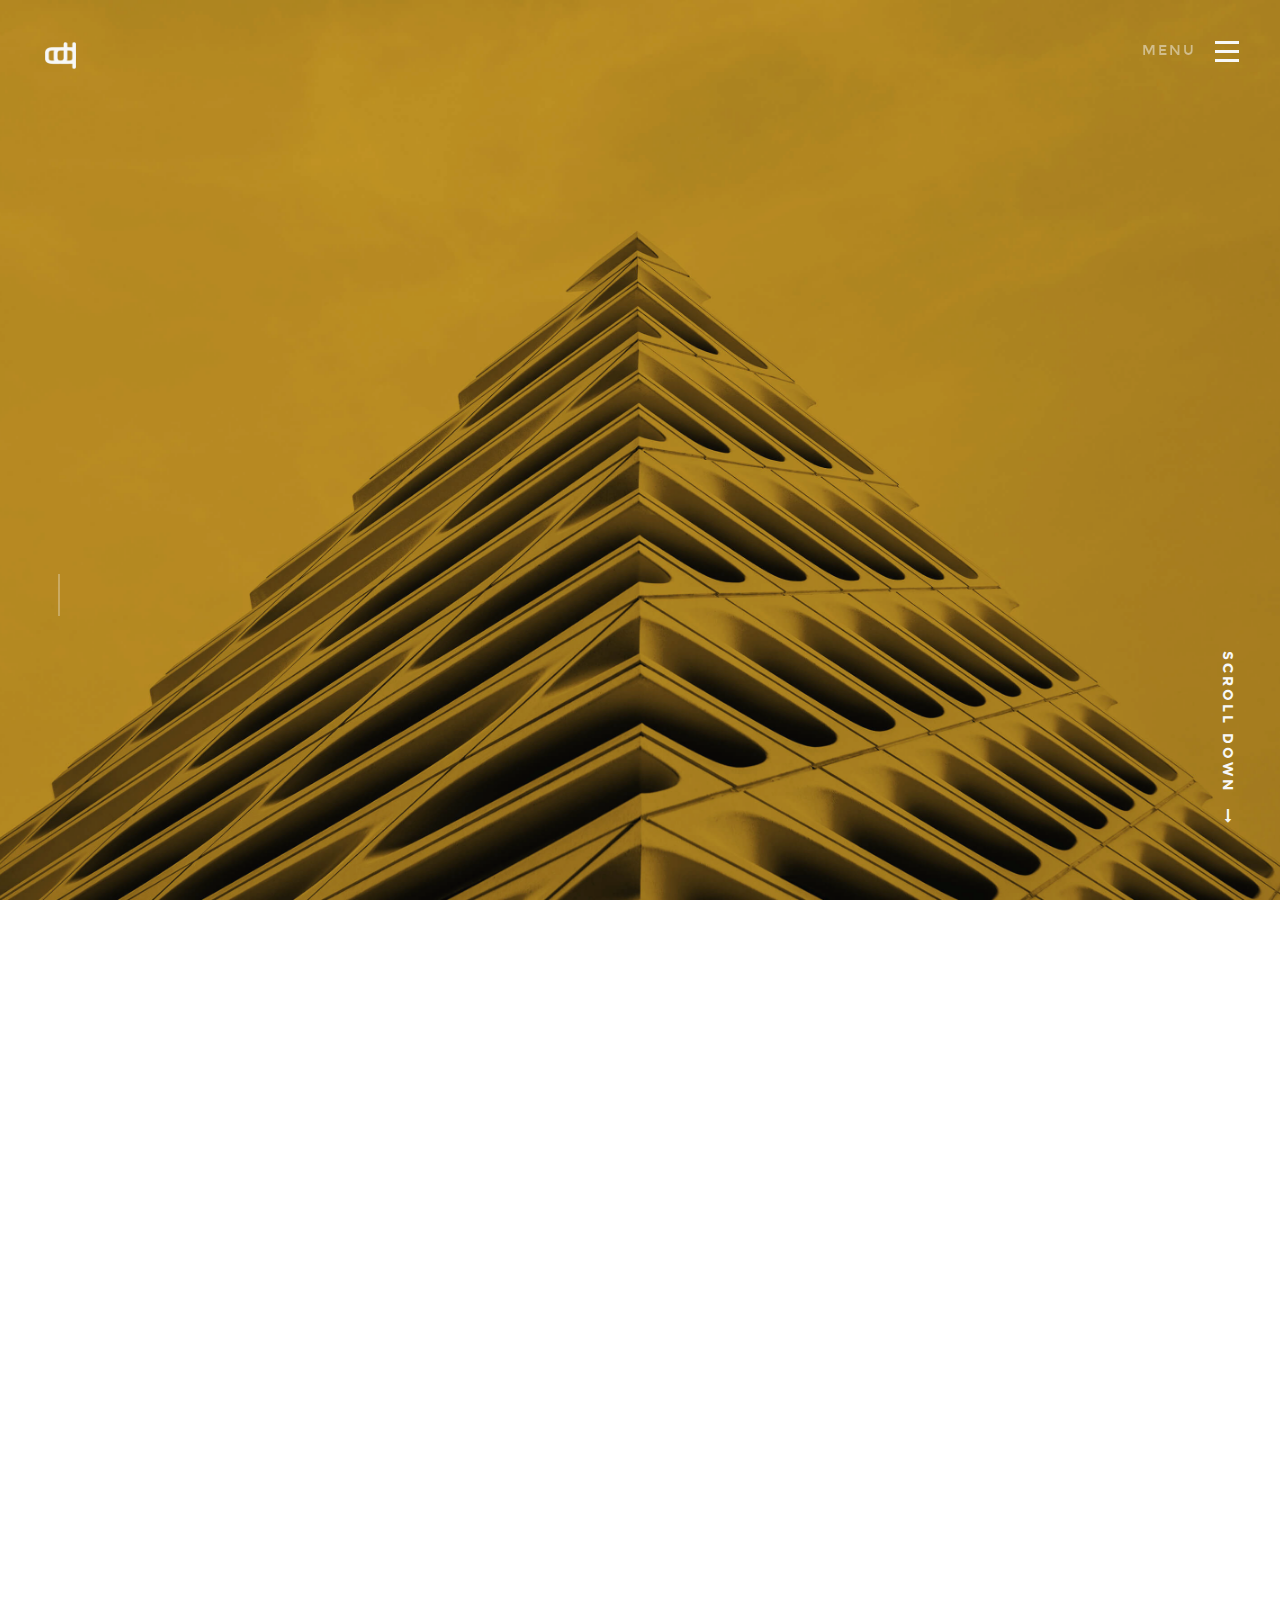
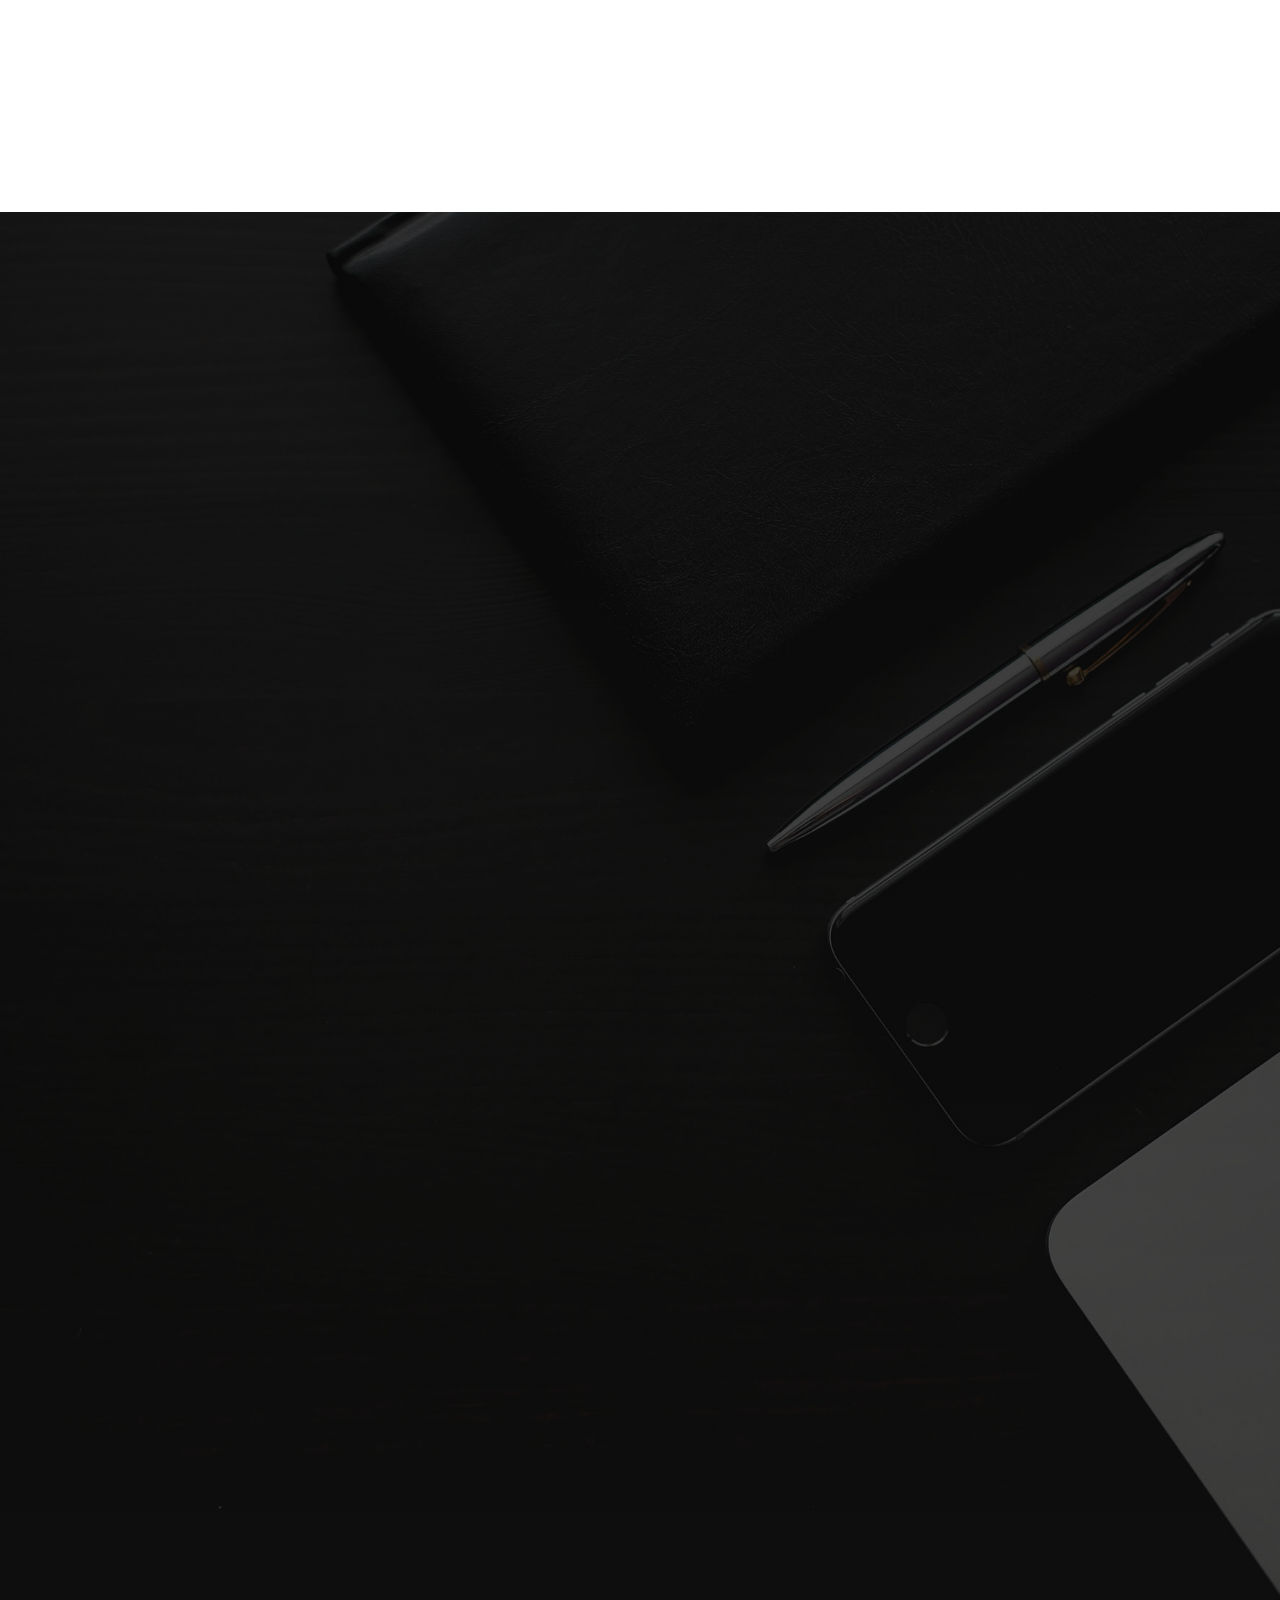
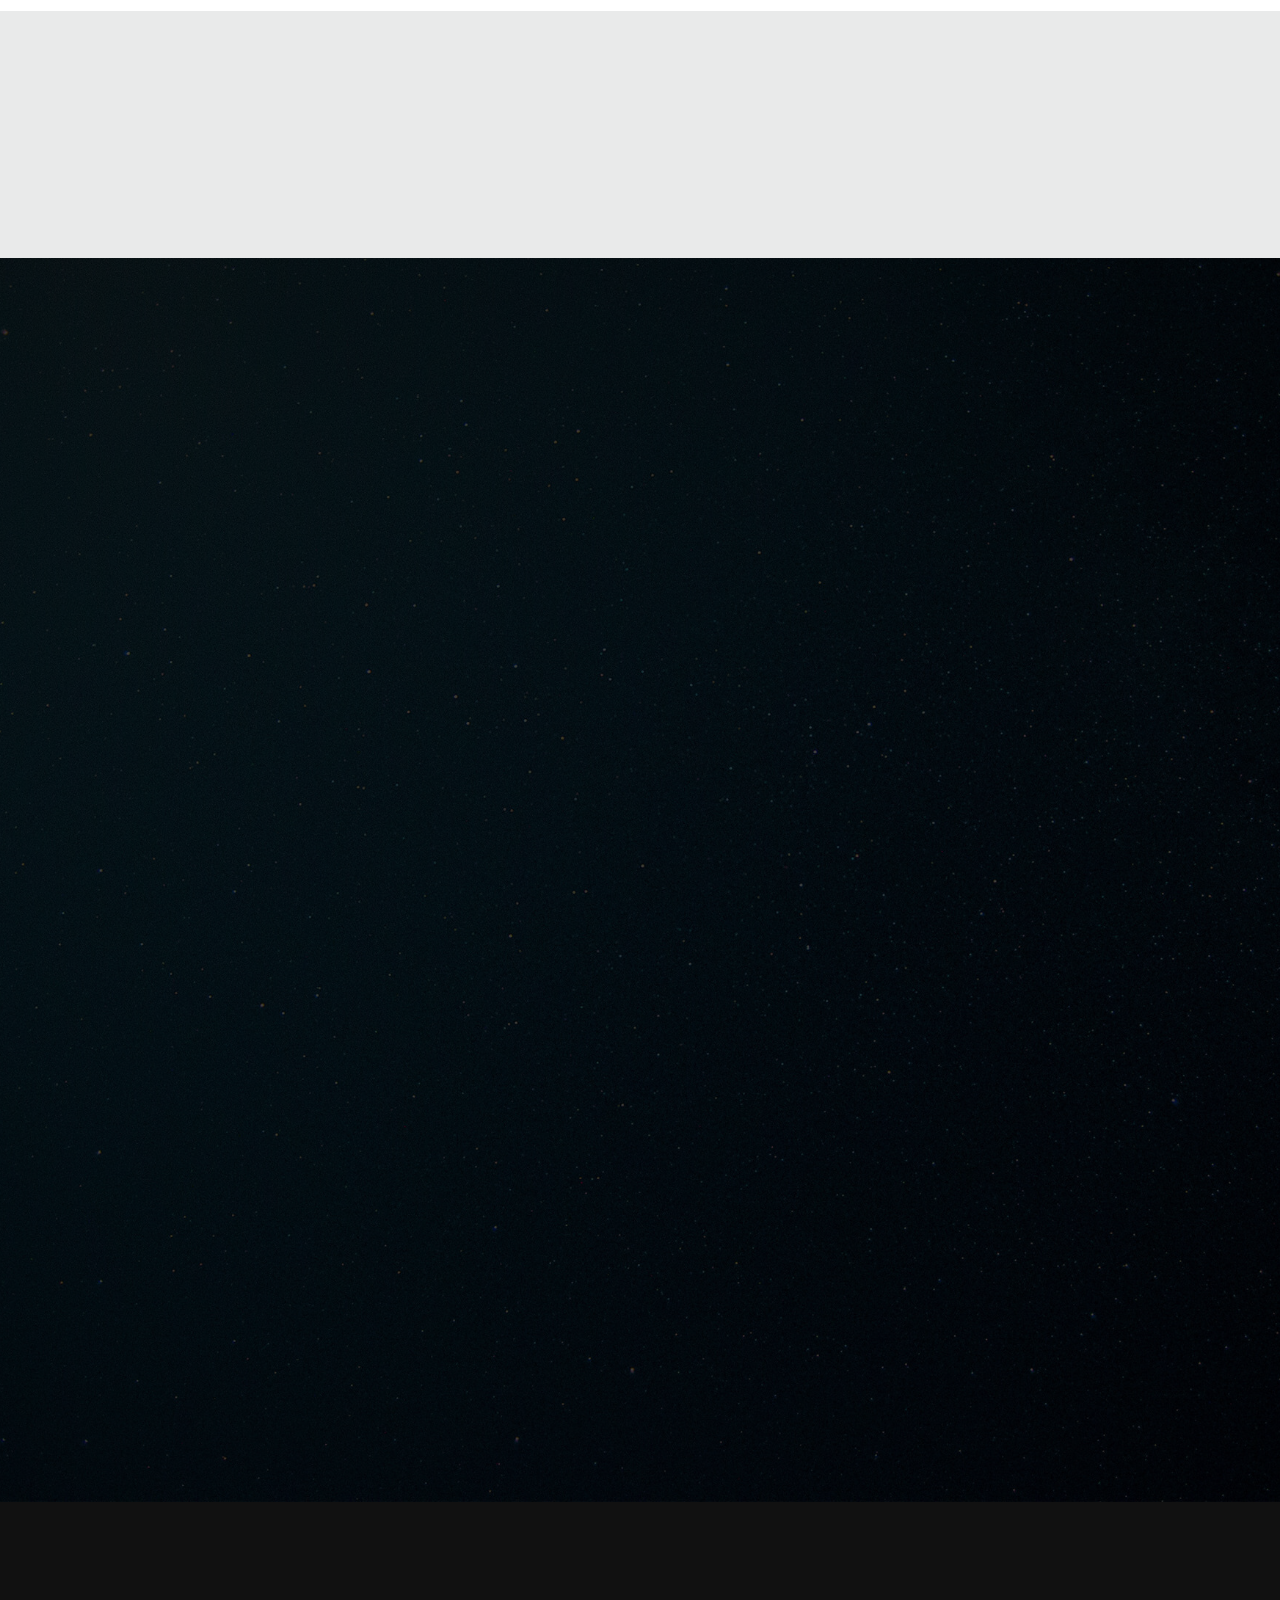
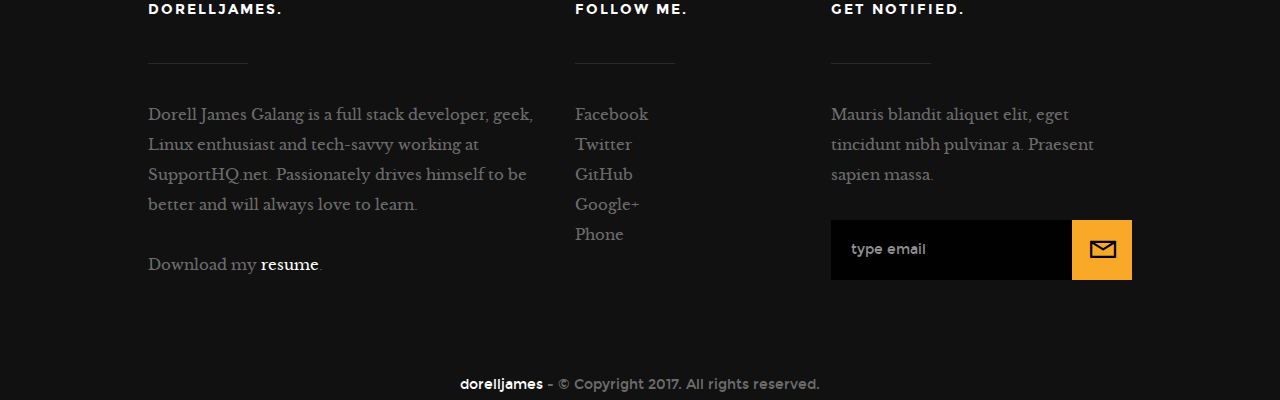
==== commit b4a61c78: "Another updates" ====
--- a/index.html
+++ b/index.html
@@ -7,8 +7,8 @@
     <!--- basic page needs
     ================================================== -->
     <meta charset="utf-8">
-	<title>DorellJames</title>
-	<meta name="description" content="">  
+	<title>Dorell James Galang - Full Stack Web Developer</title>
+	<meta name="description" content="">
 	<meta name="author" content="Dorell James Galang">
 
     <!-- mobile specific metas
@@ -18,8 +18,8 @@
  	<!-- CSS
     ================================================== -->
     <link rel="stylesheet" href="css/base.css">
-    <link rel="stylesheet" href="css/vendor.css">  
-    <link rel="stylesheet" href="css/main.css">  
+    <link rel="stylesheet" href="css/vendor.css">
+    <link rel="stylesheet" href="css/main.css">
 
     <!-- script
     ================================================== -->
@@ -28,67 +28,70 @@
 
     <!-- favicons
 	================================================== -->
-	<link rel="shortcut icon" href="favicon.ico" type="image/x-icon">
-	<link rel="icon" href="favicon.ico" type="image/x-icon">
+	<link rel="shortcut icon" href="favicon.png" type="image/x-icon">
+	<link rel="icon" href="favicon.png" type="image/x-icon">
 
 </head>
 
 <body id="top">
 
-    <!-- header 
-    ================================================== -->
-    <header> 
+    <!-- header
+    ================================================== -->
+    <header>
 
         <div class="header-logo">
             <a href="index.html">DORELLJAMES</a>
-        </div> 
+        </div>
 
         <a id="header-menu-trigger" href="#0">
             <span class="header-menu-text">Menu</span>
             <span class="header-menu-icon"></span>
-        </a> 
+        </a>
 
         <nav id="menu-nav-wrap">
 
-            <a href="#0" class="close-button" title="close"><span>Close</span></a>	
-
-            <h3>DJ</h3>  
+            <a href="#0" class="close-button" title="close"><span>Close</span></a>
+
+            <h3>DJ</h3>
 
             <ul class="nav-list">
                 <li class="current"><a class="smoothscroll" href="#home" title="">Home</a></li>
                 <li><a class="smoothscroll" href="#about" title="">About</a></li>
                 <li><a class="smoothscroll" href="#services" title="">Services</a></li>
                 <li><a class="smoothscroll" href="#portfolio" title="">Works</a></li>
-                <li><a class="smoothscroll" href="#contact" title="">Contact</a></li>						
-            </ul>	
-
-            <p class="sponsor-text">
+                <li><a class="smoothscroll" href="#contact" title="">Contact</a></li>
+            </ul>
+
+            <p class="sponsor-text hide">
                 Looking for an awesome and reliable webhosting? Try <a href="http://www.dreamhost.com/r.cgi?287326|STYLESHOUT">DreamHost</a>.
-                Get <span>$50 off</span> when you sign up with the promocode <span>styleshout</span>. 
+                Get <span>$50 off</span> when you sign up with the promocode <span>styleshout</span>.
                 <!-- Simply type	the promocode in the box labeled “Promo Code” when placing your order. -->
-            </p>			
+            </p>
 
             <ul class="header-social-list">
                 <li>
-                    <a class="hvr-float" href="#"><i class="fa fa-facebook-square"></i></a>
+                    <a class="hvr-float" href="https://www.facebook.com/galangdj"><i class="fa fa-facebook"></i></a>
                 </li>
                 <li>
-                    <a class="hvr-float" href="#"><i class="fa fa-twitter"></i></a>
+                    <a class="hvr-float" href="https://twitter.com/dorelljames"><i class="fa fa-twitter"></i></a>
                 </li>
                 <li>
-                    <a class="hvr-float" href="#"><i class="fa fa-instagram"></i></a>
+                    <a class="hvr-float" href="https://github.com/dorelljames"><i class="fa fa-github"></i></a>
                 </li>
                 <li>
-                    <a class="hvr-float" href="#"><i class="fa fa-behance"></i></a>
+                    <a class="hvr-float" href="https://plus.google.com/+DorellJamesGalang"><i class="fa fa-google-plus-official"></i></a>
                 </li>
                 <li>
-                    <a class="hvr-float" href="#"><i class="fa fa-dribbble"></i></a>
-                </li>	         
-            </ul>		
+                    <a class="hvr-float" href="tel:+639175614793"><i class="fa fa-phone"></i></a>
+                </li>
+            </ul>
+            <br />
+            <br />
+            <span><small>Credits to <a href="http://www.styleshout.com/" target=_blank"">styleshout</a></small></span>
 
         </nav>  <!-- end #menu-nav-wrap -->
 
-	</header> <!-- end header -->  
+	</header> <!-- end header -->
 
 
     <!-- home
@@ -97,53 +100,53 @@
 
    	    <div class="overlay"></div>
 
-        <div class="home-content-table">	
+        <div class="home-content-table">
             <div class="home-content-tablecell">
                 <div class="row">
-                    <div class="col-twelve">		   			
+                    <div class="col-twelve">
 
                         <h3 class="animate-intro">#IAMDORELLJAMES</h3>
                         <h1 class="animate-intro">
                             Full Stack Developer  <br>
                             Cebu City, Philippines
-                        </h1>	
+                        </h1>
 
                         <div class="more animate-intro">
                             <a class="smoothscroll button stroke hvr-pop" href="#about">
-                                Get To Know More
+                                Know More?
                             </a>
-                        </div>							
-
-                    </div> <!-- end col-twelve --> 
-                </div> <!-- end row --> 
-            </div> <!-- end home-content-tablecell --> 		   
+                        </div>
+
+                    </div> <!-- end col-twelve -->
+                </div> <!-- end row -->
+            </div> <!-- end home-content-tablecell -->
         </div> <!-- end home-content-table -->
 
         <ul class="home-social-list">
             <li class="animate-intro">
-                <a class="hvr-forward" href="https://www.facebook.com/galangdj"><i class="fa fa-facebook-square"></i></a>
+                <a class="hvr-forward" target="_blank" href="https://www.facebook.com/galangdj"><i class="fa fa-facebook"></i></a>
             </li>
             <li class="animate-intro">
-                <a class="hvr-forward" href="https://twitter.com/dorelljames"><i class="fa fa-twitter"></i></a>
+                <a class="hvr-forward" target="_blank" href="https://twitter.com/dorelljames"><i class="fa fa-twitter"></i></a>
             </li>
             <li class="animate-intro">
-                <a class="hvr-forward" href="https://github.com/dorelljames"><i class="fa fa-github"></i></a>
+                <a class="hvr-forward" target="_blank" href="https://github.com/dorelljames"><i class="fa fa-github"></i></a>
             </li>
             <li class="animate-intro">
-                <a class="hvr-forward" href="#"><i class="fa fa-google-plus-official"></i></a>
+                <a class="hvr-forward" target="_blank" href="https://plus.google.com/+DorellJamesGalang"><i class="fa fa-google-plus-official"></i></a>
             </li>
             <li class="animate-intro">
-                <a class="hvr-forward" href="#"><i class="fa fa-phone"></i></a>
-            </li>	      
-        </ul> <!-- end home-social-list -->	
+                <a class="hvr-forward" target="_blank" href="tel:+639175614793"><i class="fa fa-phone"></i></a>
+            </li>
+        </ul> <!-- end home-social-list -->
 
 		<div class="scrolldown">
-			<a href="#about" class="scroll-icon smoothscroll">		
-		   	Scroll Down		   	
+			<a href="#about" class="scroll-icon smoothscroll">
+		   	Scroll Down
 		   	<i class="fa fa-long-arrow-right" aria-hidden="true"></i>
 			</a>
-		</div>			
-   
+		</div>
+
    </section> <!-- end home -->
 
 
@@ -158,8 +161,11 @@
 
 				<div class="intro">
 				    <h3 class="animate-this">ABOUT ME</h3>
-                    <p class="lead animate-this"><span>Dorell James</span> is a mad passionate web developer based in Cebu City, Philippines. He do freelance works for a living and always had been his dream to travel while doing what he loves.</p>
-				</div>   
+                    <!-- <p class="lead animate-this"><span>Dorell James</span> is just your average web guy based in Cebu City, Philippines who surely delivers quality output. He do freelance works for a living and always had been his dream to travel while doing what he loves.</p> -->
+                    <p class="lead animate-this">
+                        Full Stack simply means I could work front-end as well as back-end proficiently. Simply put, jobs as such designing, coding, creating websites, web apps, mobile apps and even managing your servers wouldn't be a problem. We cool?
+                    </p>
+				</div>
 
        		</div> <!-- end col-full  -->
        	</div> <!-- end about-wrap  -->
@@ -173,15 +179,17 @@
 
        	<div class="overlay"></div>
        	<div class="gradient-overlay"></div>
-       	
+
        	<div class="row narrow section-intro with-bottom-sep animate-this">
        		<div class="col-full">
 
                 <h3>Services</h3>
                 <h1>What He Does.</h1>
 
-                <p class="lead">Lorem ipsum Elit ut consequat veniam eu nulla nulla reprehenderit reprehenderit sit velit in cupidatat ex aliquip ut cupidatat Excepteur tempor id irure sed dolore sint sunt voluptate ullamco nulla qui Duis qui culpa voluptate enim ea aute qui veniam in irure et nisi nostrud deserunt est officia minim.</p>
-       			
+                <p class="lead">
+                    I enjoy building complex websites, web applications, and more. I also enjoy getting involved with smaller side projects.
+                </p>
+
        	    </div> <!-- end col-full -->
        	</div> <!-- end row -->
 
@@ -189,61 +197,61 @@
 
        		<div class="services-list block-1-2 block-tab-full group">
 
-    	      	<div class="bgrid service-item animate-this">	
-
-    	      		<span class="icon"><i class="icon-paint-brush"></i></span>            
+    	      	<div class="bgrid service-item animate-this">
+
+    	      		<span class="icon"><i class="icon-paint-brush"></i></span>
 
     	            <div class="service-content">
     	            	<h3 class="h05">Branding</h3>
 
     		            <p>Sed ut perspiciatis unde omnis iste natus error sit voluptatem accusantium doloremque laudantium, totam rem aperiam, eaque ipsa quae ab illo inventore veritatis et quasi architecto beatae vitae dicta sunt explicabo. Nemo enim ipsam voluptatem quia voluptas sit aspernatur aut odit aut fugit.
-    	         		</p>	         		
-    	         	</div> 	         	 
+    	         		</p>
+    	         	</div>
 
 				</div> <!-- end bgrid -->
 
-                <div class="bgrid service-item animate-this">	
-
-                    <span class="icon"><i class="icon-earth"></i></span>                          
-
-                    <div class="service-content">	
-                        <h3 class="h05">Web Design</h3>  
+                <div class="bgrid service-item animate-this">
+
+                    <span class="icon"><i class="icon-earth"></i></span>
+
+                    <div class="service-content">
+                        <h3 class="h05">Web Design</h3>
 
                         <p>Sed ut perspiciatis unde omnis iste natus error sit voluptatem accusantium doloremque laudantium, totam rem aperiam, eaque ipsa quae ab illo inventore veritatis et quasi architecto beatae vitae dicta sunt explicabo. Nemo enim ipsam voluptatem quia voluptas sit aspernatur aut odit aut fugit.
-                        	</p>	         		
-                    </div>	                          
+                        	</p>
+                    </div>
 
                 </div> <!-- end bgrid -->
 
                 <div class="bgrid service-item animate-this">
 
-                    <span class="icon"><i class="icon-lego-block"></i></span>		            
+                    <span class="icon"><i class="icon-lego-block"></i></span>
 
                     <div class="service-content">
                         <h3 class="h05">Web Development</h3>
 
                         <p>Sed ut perspiciatis unde omnis iste natus error sit voluptatem accusantium doloremque laudantium, totam rem aperiam, eaque ipsa quae ab illo inventore veritatis et quasi architecto beatae vitae dicta sunt explicabo. Nemo enim ipsam voluptatem quia voluptas sit aspernatur aut odit aut fugit.
                         	</p>
-                    </div> 	            	               
+                    </div>
 
                 </div> <!-- end bgrid -->
 
 				<div class="bgrid service-item animate-this">
 
-					<span class="icon"><i class="icon-megaphone"></i></span>	              
+					<span class="icon"><i class="icon-megaphone"></i></span>
 
     	            <div class="service-content">
                         <h3 class="h05">Marketing</h3>
 
     		            <p>Sed ut perspiciatis unde omnis iste natus error sit voluptatem accusantium doloremque laudantium, totam rem aperiam, eaque ipsa quae ab illo inventore veritatis et quasi architecto beatae vitae dicta sunt explicabo. Nemo enim ipsam voluptatem quia voluptas sit aspernatur aut odit aut fugit.
-    	         		</p>	         		
-    	            </div>                
-
-				</div> <!-- end bgrid -->			   
+    	         		</p>
+    	            </div>
+
+				</div> <!-- end bgrid -->
 
             </div> <!-- end services-list -->
-       		
-       	</div> <!-- end services-content -->   			
+
+       	</div> <!-- end services-content -->
 
     </section> <!-- end services -->
 
@@ -251,159 +259,161 @@
    <!-- portfolio
    ================================================== -->
    <section id="portfolio">
-   	
+
    	<div class="intro-wrap">
 
    		<div class="row narrow section-intro with-bottom-sep animate-this">
 	   		<div class="col-twelve">
 	   			<h3>Showcase</h3>
-		   		<h1>See Featured Projects.</h1>  			
-		   		
-		   		<p class="lead">Lorem ipsum Dolor adipisicing nostrud et aute Excepteur amet commodo ea dolore irure esse Duis nulla sint fugiat cillum ullamco proident aliquip quis qui voluptate dolore veniam Ut laborum non est in officia.</p>	   			
-	   		</div>   		
-	   	</div> <!-- end row section-intro -->   		
-
-   	</div> <!-- end intro-wrap -->   	
+		   		<h1>See Featured Projects.</h1>
+
+		   		<p class="lead">
+                    Forgive me, I can only share a few projects but surely these are projects I'm really proud of doing.
+                </p>
+	   		</div>
+	   	</div> <!-- end row section-intro -->
+
+   	</div> <!-- end intro-wrap -->
 
    	<div class="row portfolio-content">
    		<div class="col-twelve">
-   			<div id="folio-wrap" class="bricks-wrapper">					
+   			<div id="folio-wrap" class="bricks-wrapper">
 
    				<div class="brick folio-item">
-	               <div class="item-wrap animate-this" data-src="images/portfolio/gallery/g-shutterbug.jpg" data-sub-html="#01" > 	
+                    <div class="item-wrap animate-this" data-src="images/portfolio/gallery/waterloo-cover.jpg" data-sub-html="#01" >
+                        <a href="#" class="overlay">
+                        	<img src="images/portfolio/waterloo.jpg" alt="Skaterboy">
+                            <div class="item-text">
+                                <span class="folio-types">
+                                  Web Development
+                                </span>
+                                <h3 class="folio-title">WaterLoouisville</h3>
+                            </div>
+                        </a>
+                        <a href="https://www.behance.net/" class='details-link' title="details">
+                        	<i class="icon-link"></i>
+                        </a>
+                    </div> <!-- end item-wrap -->
+
+					<div id="01" class='hide'>
+						<h4>WaterLoouisville</h4>
+						<p>Lorem ipsum Dolor deserunt labore sint officia. Magna et aute enim proident tempor sunt quis nulla voluptate fugiat velit. <a href="https://www.behance.net/">Details</a></p>
+					</div>
+        		</div> <!-- end folio-item -->
+
+        		<div class="brick folio-item">
+	                <div class="item-wrap animate-this" data-src="images/portfolio/gallery/distillerie-cover.png" data-sub-html="#02">
+                        <a href="#" class="overlay">
+                            <img src="images/portfolio/distillerie.jpg" alt="Shutterbug">
+                            <div class="item-text">
+                                <span class="folio-types">
+                                    Design and Web Development
+                                </span>
+                                <h3 class="folio-title">Distillerie</h3>
+                            </div>
+                        </a>
+                        <a href="https://www.behance.net/" class='details-link' title="details">
+                            <i class="icon-link"></i>
+                        </a>
+	                </div> <!-- end item-wrap -->
+
+	               <div id="02" class='hide'>
+    					<h4>Distillerie</h4>
+    					<p>Lorem ipsum Dolor deserunt labore sint officia. Magna et aute enim proident tempor sunt quis nulla voluptate fugiat velit. <a href="https://www.behance.net/">Details</a></p>
+					</div>
+	        	</div> <!-- end folio-item -->
+
+        		<div class="brick folio-item">
+                    <div class="item-wrap animate-this" data-src="images/portfolio/gallery/g-architecture.jpg" data-sub-html="#03" >
+                        <a href="#" class="overlay">
+                            <img src="images/portfolio/architecture.jpg" alt="Explore">
+                            <div class="item-text">
+                                <span class="folio-types">
+                                Web Design
+                                </span>
+                                <h3 class="folio-title">KAYU</h3>
+                            </div>
+                        </a>
+                        <a href="https://www.behance.net/" class='details-link' title="details">
+                            <i class="icon-link"></i>
+                        </a>
+                    </div> <!-- end item-wrap -->
+
+                   <div id="03" class='hide'>
+                        <h4>KAYU</h4>
+                        <p>Lorem ipsum Dolor deserunt labore sint officia. Magna et aute enim proident tempor sunt quis nulla voluptate fugiat velit. <a href="https://www.behance.net/">Details</a></p>
+                    </div>
+        		</div> <!-- end folio-item -->
+
+					<div class="brick folio-item">
+	               <div class="item-wrap animate-this"  data-src="images/portfolio/gallery/g-minimalismo.jpg"  data-sub-html="#04" >
 	                  <a href="#" class="overlay">
-	                  	<img src="images/portfolio/shutterbug.jpg" alt="Skaterboy">	                     
+	                  	<img src="images/portfolio/minimalismo.jpg" alt="Minimalismo">
 	                     <div class="item-text">
-	                     	<span class="folio-types">
-		     					      Web Development
+		     					   <span class="folio-types">
+		     					      Web Design
 		     					   </span>
-		     					   <h3 class="folio-title">Shutterbug</h3>	     					   
-		     					</div>                                        
+		     					   <h3 class="folio-title">Minimalismo</h3>
+		     					</div>
 	                  </a>
 	                  <a href="https://www.behance.net/" class='details-link' title="details">
 	                  	<i class="icon-link"></i>
 	                  </a>
 	               </div> <!-- end item-wrap -->
-						
-						<div id="01" class='hide'>
-							<h4>Shutterbug</h4>
+
+	               <div id="04" class='hide'>
+							<h4>Minimalismo</h4>
 							<p>Lorem ipsum Dolor deserunt labore sint officia. Magna et aute enim proident tempor sunt quis nulla voluptate fugiat velit. <a href="https://www.behance.net/">Details</a></p>
 						</div>
 	        		</div> <!-- end folio-item -->
 
-	        		<div class="brick folio-item">
-	               <div class="item-wrap animate-this" data-src="images/portfolio/gallery/g-yellowwall.jpg" data-sub-html="#02"> 	
+					<div class="brick folio-item">
+	               <div class="item-wrap animate-this"  data-src="images/portfolio/gallery/g-skaterboy.jpg"  data-sub-html="#05" >
 	                  <a href="#" class="overlay">
-	                  	<img src="images/portfolio/yellowwall.jpg" alt="Shutterbug">	                     
+	                  	<img src="images/portfolio/skaterboy.jpg" alt="Bicycle">
 	                     <div class="item-text">
-	                     	<span class="folio-types">
-		     					      Marketing
+		     					   <span class="folio-types">
+		     					      Branding
 		     					   </span>
-		     					   <h3 class="folio-title">Yellow Wall</h3>  	     					   
-		     					</div>                                        
+		     					   <h3 class="folio-title">Skaterboy</h3>
+		     					</div>
 	                  </a>
 	                  <a href="https://www.behance.net/" class='details-link' title="details">
 	                  	<i class="icon-link"></i>
 	                  </a>
 	               </div> <!-- end item-wrap -->
 
-	               <div id="02" class='hide'>
-							<h4>Yellow Wall</h4>
+	               <div id="05" class='hide'>
+							<h4>Skaterboy</h4>
 							<p>Lorem ipsum Dolor deserunt labore sint officia. Magna et aute enim proident tempor sunt quis nulla voluptate fugiat velit. <a href="https://www.behance.net/">Details</a></p>
-						</div>	               
+						</div>
 	        		</div> <!-- end folio-item -->
 
-	        		<div class="brick folio-item">
-	               <div class="item-wrap animate-this" data-src="images/portfolio/gallery/g-architecture.jpg" data-sub-html="#03" >   	
+					<div class="brick folio-item">
+	               <div class="item-wrap animate-this"  data-src="images/portfolio/gallery/g-salad.jpg"  data-sub-html="#06">
 	                  <a href="#" class="overlay">
-	                  	<img src="images/portfolio/architecture.jpg" alt="Explore">	                     
-	                     <div class="item-text">	                     		     					    
+	                  	<img src="images/portfolio/salad.jpg" alt="Salad">
+	                     <div class="item-text">
 		     					   <span class="folio-types">
-		     					      Web Design
+		     					      Branding
 		     					   </span>
-		     					   <h3 class="folio-title">Architecture</h3>
-		     					</div>                                        
-	                  </a>
-	                  <a href="https://www.behance.net/" class='details-link' title="details">
-	                  	<i class="icon-link"></i>
-	                  </a>
-	               </div> <!-- end item-wrap -->	
-
-	               <div id="03" class='hide'>
-							<h4>Architecture</h4>
-							<p>Lorem ipsum Dolor deserunt labore sint officia. Magna et aute enim proident tempor sunt quis nulla voluptate fugiat velit. <a href="https://www.behance.net/">Details</a></p>
-						</div>               
-	        		</div> <!-- end folio-item -->
-
-					<div class="brick folio-item">
-	               <div class="item-wrap animate-this"  data-src="images/portfolio/gallery/g-minimalismo.jpg"  data-sub-html="#04" >
-	                  <a href="#" class="overlay">
-	                  	<img src="images/portfolio/minimalismo.jpg" alt="Minimalismo">	                     
-	                     <div class="item-text">	     					    
-		     					   <span class="folio-types">
-		     					      Web Design
-		     					   </span>
-		     					   <h3 class="folio-title">Minimalismo</h3>
-		     					</div>                                        
+		     					   <h3 class="folio-title">Salad</h3>
+		     					</div>
 	                  </a>
 	                  <a href="https://www.behance.net/" class='details-link' title="details">
 	                  	<i class="icon-link"></i>
 	                  </a>
 	               </div> <!-- end item-wrap -->
 
-	               <div id="04" class='hide'>
-							<h4>Minimalismo</h4>
-							<p>Lorem ipsum Dolor deserunt labore sint officia. Magna et aute enim proident tempor sunt quis nulla voluptate fugiat velit. <a href="https://www.behance.net/">Details</a></p>
-						</div>  	               
-	        		</div> <!-- end folio-item -->
-
-					<div class="brick folio-item">
-	               <div class="item-wrap animate-this"  data-src="images/portfolio/gallery/g-skaterboy.jpg"  data-sub-html="#05" >  	
-	                  <a href="#" class="overlay">
-	                  	<img src="images/portfolio/skaterboy.jpg" alt="Bicycle">	                     
-	                     <div class="item-text">	     					    
-		     					   <span class="folio-types">
-		     					      Branding
-		     					   </span>
-		     					   <h3 class="folio-title">Skaterboy</h3>
-		     					</div>                                        
-	                  </a>
-	                  <a href="https://www.behance.net/" class='details-link' title="details">
-	                  	<i class="icon-link"></i>
-	                  </a>
-	               </div> <!-- end item-wrap -->
-
-	               <div id="05" class='hide'>
-							<h4>Skaterboy</h4>
-							<p>Lorem ipsum Dolor deserunt labore sint officia. Magna et aute enim proident tempor sunt quis nulla voluptate fugiat velit. <a href="https://www.behance.net/">Details</a></p>
-						</div>	               
-	        		</div> <!-- end folio-item -->
-	           
-					<div class="brick folio-item">
-	               <div class="item-wrap animate-this"  data-src="images/portfolio/gallery/g-salad.jpg"  data-sub-html="#06">     	
-	                  <a href="#" class="overlay">
-	                  	<img src="images/portfolio/salad.jpg" alt="Salad">	                     
-	                     <div class="item-text">	     					    
-		     					   <span class="folio-types">
-		     					      Branding
-		     					   </span>
-		     					   <h3 class="folio-title">Salad</h3>
-		     					</div>                                        
-	                  </a>
-	                  <a href="https://www.behance.net/" class='details-link' title="details">
-	                  	<i class="icon-link"></i>
-	                  </a>
-	               </div> <!-- end item-wrap -->
-
 	               <div id="06" class='hide'>
 							<h4>Salad</h4>
 							<p>Lorem ipsum Dolor deserunt labore sint officia. Magna et aute enim proident tempor sunt quis nulla voluptate fugiat velit. <a href="www.behance.net">Details</a></p>
-						</div>	               
-	        		</div> <!-- end folio-item -->   				
+						</div>
+	        		</div> <!-- end folio-item -->
 
    			</div> <!-- end folio-wrap -->
    		</div> <!-- end twelve -->
-   	</div> <!-- end portfolio-content -->   	
+   	</div> <!-- end portfolio-content -->
 
    </section>  <!-- end portfolio -->
 
@@ -415,11 +425,11 @@
        	<div class="row">
        		<div class="col-twelve">
        			<h2 class="animate-this">What They Say.</h2>
-       		</div>   		
-       	</div>   	
+       		</div>
+       	</div>
 
         <div class="row flex-container">
-        
+
             <div id="testimonial-slider" class="flex-slider animate-this">
 
                 <ul class="slides">
@@ -429,7 +439,7 @@
                             Your work is going to fill a large part of your life, and the only way to be truly satisfied is
                             to do what you believe is great work. And the only way to do great work is to love what you do.
                             If you haven't found it yet, keep looking. Don't settle. As with all matters of the heart, you'll know when you find it.
-                        </p> 
+                        </p>
 
                         <div class="testimonial-author">
                         	<img src="images/avatars/user-02.jpg" alt="Author image">
@@ -437,14 +447,14 @@
                         		Steve Jobs
                         		<span class="position">CEO, Apple.</span>
                         	</div>
-                        </div>                 
+                        </div>
                  	</li> <!-- end slide -->
 
                     <li>
                         <p>
                             This is Photoshop's version  of Lorem Ipsum. Proin gravida nibh vel velit auctor aliquet.
                             Aenean sollicitudin, lorem quis bibendum auctor, nisi elit consequat ipsum, nec sagittis sem
-                            nibh id elit. Duis sed odio sit amet nibh vulputate cursus a sit amet mauris.    
+                            nibh id elit. Duis sed odio sit amet nibh vulputate cursus a sit amet mauris.
                         </p>
 
                    	    <div class="testimonial-author">
@@ -453,13 +463,13 @@
                         		John Doe
                         		<span>CEO, ABC Corp.</span>
                         	</div>
-                        </div>                                         
+                        </div>
                     </li> <!-- end slide -->
 
                 </ul> <!-- end slides -->
 
-            </div> <!-- end testimonial-slider -->         
-            
+            </div> <!-- end testimonial-slider -->
+
         </div> <!-- end flex-container -->
 
     </section> <!-- end testimonials -->
@@ -485,7 +495,7 @@
   					<div><img src="images/clients/jQuery.png" alt=""></div>
   					<div><img src="images/clients/wordpress.png" alt=""></div>
 				</div>
-				
+
 			</div> <!-- end col-twelve -->
 		</div> <!-- end row -->
 
@@ -504,9 +514,9 @@
        			<h1>Get In Touch.</h1>
 
        			<p class="lead">
-                    If you'd like to talk to me about your cool and exciting web project, please use the form below. I'll make sure to get back to you as quickly as possible or use the chat button so that we can talk whenever I'm available.      
+                    If you'd like to talk to me about your cool and exciting web project, please use the form below. I'll make sure to get back to you as quickly as possible or use the chat button so that we can talk whenever I'm available.
                 </p>
-       		</div> 
+       		</div>
        	</div> <!-- end section-intro -->
 
        	<div class="row contact-content">
@@ -516,7 +526,7 @@
        			<h5>SEND ME A MESSAGE</h5>
 
                 <!-- form -->
-                <form name="contactForm" id="contactForm" method="post">     			
+                <form name="contactForm" id="contactForm" method="post">
 
                     <div class="form-field">
                         <input name="contactName" type="text" id="contactName" placeholder="Name" value="" minlength="2" required="">
@@ -526,24 +536,24 @@
                         <div class="col-six tab-full">
                             <div class="form-field">
                                 <input name="contactEmail" type="email" id="contactEmail" placeholder="Email" value="" required="">
-                            </div>		      			   
+                            </div>
                         </div>
-                        <div class="col-six tab-full">	            
+                        <div class="col-six tab-full">
                             <div class="form-field">
                                 <input name="contactSubject" type="text" id="contactSubject" placeholder="Phone" value="">
-                            </div>		     				   
+                            </div>
                         </div>
                     </div>
-                         
+
                     <div class="form-field">
                         <textarea name="contactMessage" id="contactMessage" placeholder="Message" rows="10" cols="50" required=""></textarea>
-                    </div> 
+                    </div>
 
                     <div class="form-field">
                         <button class="submitform">Submit</button>
 
                         <div id="submit-loader">
-                            <div class="text-loader">Sending...</div>                             
+                            <div class="text-loader">Sending...</div>
                             <div class="s-loader">
                                 <div class="bounce1"></div>
                                 <div class="bounce2"></div>
@@ -555,14 +565,14 @@
           		</form> <!-- end form -->
 
                 <!-- contact-warning -->
-                <div id="message-warning"></div> 
+                <div id="message-warning"></div>
 
                 <!-- contact-success -->
           		<div id="message-success">
                    <i class="fa fa-check"></i>Your message was sent, thank you!<br>
           		</div>
 
-            </div> <!-- end col-seven --> 
+            </div> <!-- end col-seven -->
 
             <div class="col-four tab-full contact-info end animate-this">
 
@@ -591,10 +601,10 @@
     				</p>
     	   		</div>
 
-            </div> <!-- end cinfo --> 
+            </div> <!-- end cinfo -->
 
        	</div> <!-- end row contact-content -->
-		
+
 	</section> <!-- end contact -->
 
 
@@ -603,15 +613,15 @@
 	<footer>
      	<div class="footer-main">
 
-       		<div class="row">  
-
-    	      	<div class="col-five tab-full footer-about">       
+       		<div class="row">
+
+    	      	<div class="col-five tab-full footer-about">
 
     	            <h4 class="h05">DorellJames.</h4>
 
     	            <p>Dorell James Galang is a full stack developer, geek, Linux enthusiast and tech-savvy working at SupportHQ.net. Passionately drives himself to be better and will always love to learn.
                     </p>
-                    <p>Download my <a href="http://goo.gl/5YdbiR" target="_blank">resume</a>.</p>	            
+                    <p>Download my <a href="http://goo.gl/5YdbiR" target="_blank">resume</a>.</p>
 
                 </div> <!-- end footer-about -->
 
@@ -620,14 +630,14 @@
     	      		<h4 class="h05">FOLLOW ME.</h4>
 
     	      		<ul class="list-links">
-                        <li><a href="#">Facebook</a></li>
-                        <li><a href="#">Twitter</a></li>
-                        <li><a href="#">GitHub</a></li>
-                        <li><a href="#">Google+</a></li>
-                        <li><a href="#">Phone</a></li>						
+                        <li><a href="https://www.facebook.com/galangdj" target="_blank">Facebook</a></li>
+                        <li><a href="https://twitter.com/dorelljames" target="_blank">Twitter</a></li>
+                        <li><a href="https://github.com/dorelljames" target="_blank">GitHub</a></li>
+                        <li><a href="https://plus.google.com/+DorellJamesGalang" target="_blank">Google+</a></li>
+                        <li><a href="tel:+639175614793" target="_blank">Phone</a></li>
     				</ul>
 
-    	      	</div> <!-- end footer-social -->  
+    	      	</div> <!-- end footer-social -->
 
     	      	<div class="col-four tab-full footer-subscribe end">
 
@@ -636,10 +646,10 @@
     	      		<p>Mauris blandit aliquet elit, eget tincidunt nibh pulvinar a. Praesent sapien massa.</p>
 
     	      		<div class="subscribe-form">
-    	      	
+
     	      			<form id="mc-form" class="group" novalidate="true">
 
-                            <input type="email" value="" name="dEmail" class="email" id="mc-email" placeholder="type email" required=""> 
+                            <input type="email" value="" name="dEmail" class="email" id="mc-email" placeholder="type email" required="">
 
                             <!-- <input type="submit" name="subscribe" > -->
                             <button><i class="icon-mail"></i></button>
@@ -649,8 +659,8 @@
                         </form>
 
     	      		</div>
-    	      	           	
-    	      	</div> <!-- end footer-subscribe -->      	    
+
+    	      	</div> <!-- end footer-subscribe -->
 
     	    </div> <!-- end row -->
 
@@ -662,12 +672,12 @@
 
           		<div class="col-twelve">
     	      		<div class="copyright">
-    		         	<span><a href="http://www.dorelljames.com/">dorelljames</a> - &copy; Copyright 2017. All rights reserved.</span> 
-    		         	<span>Design by <a href="http://www.styleshout.com/" target=_blank"">styleshout</a></span>		         	
-    		         </div>		               
+    		         	<span><a href="http://www.dorelljames.com/">dorelljames</a> - &copy; Copyright 2017. All rights reserved.</span>
+
+    		         </div>
     	      	</div>
 
-          	</div>   	
+          	</div>
 
         </div> <!-- end footer-bottom -->
 
@@ -675,15 +685,15 @@
             <a class="smoothscroll" title="Back to Top" href="#top">
                 <i class="fa fa-long-arrow-up" aria-hidden="true"></i>
             </a>
-		</div>		
+		</div>
    </footer>
 
-    <div id="preloader"> 
+    <div id="preloader">
         <div id="loader"></div>
-    </div> 
+    </div>
 
    <!-- Java Script
-   ================================================== --> 
+   ================================================== -->
    <script src="js/jquery-2.1.3.min.js"></script>
    <script src="js/plugins.js"></script>
    <script src="js/main.js"></script>
--- a/css/main.css
+++ b/css/main.css
@@ -812,7 +812,8 @@
 
 button.stroke:hover, .button.stroke:hover {
   border: 3px solid #f9a828 !important;
-  color: #f9a828;
+  color: #f9a828 !important;
+  cursor: pointer !important;
 }
 
 button::-moz-focus-inner,
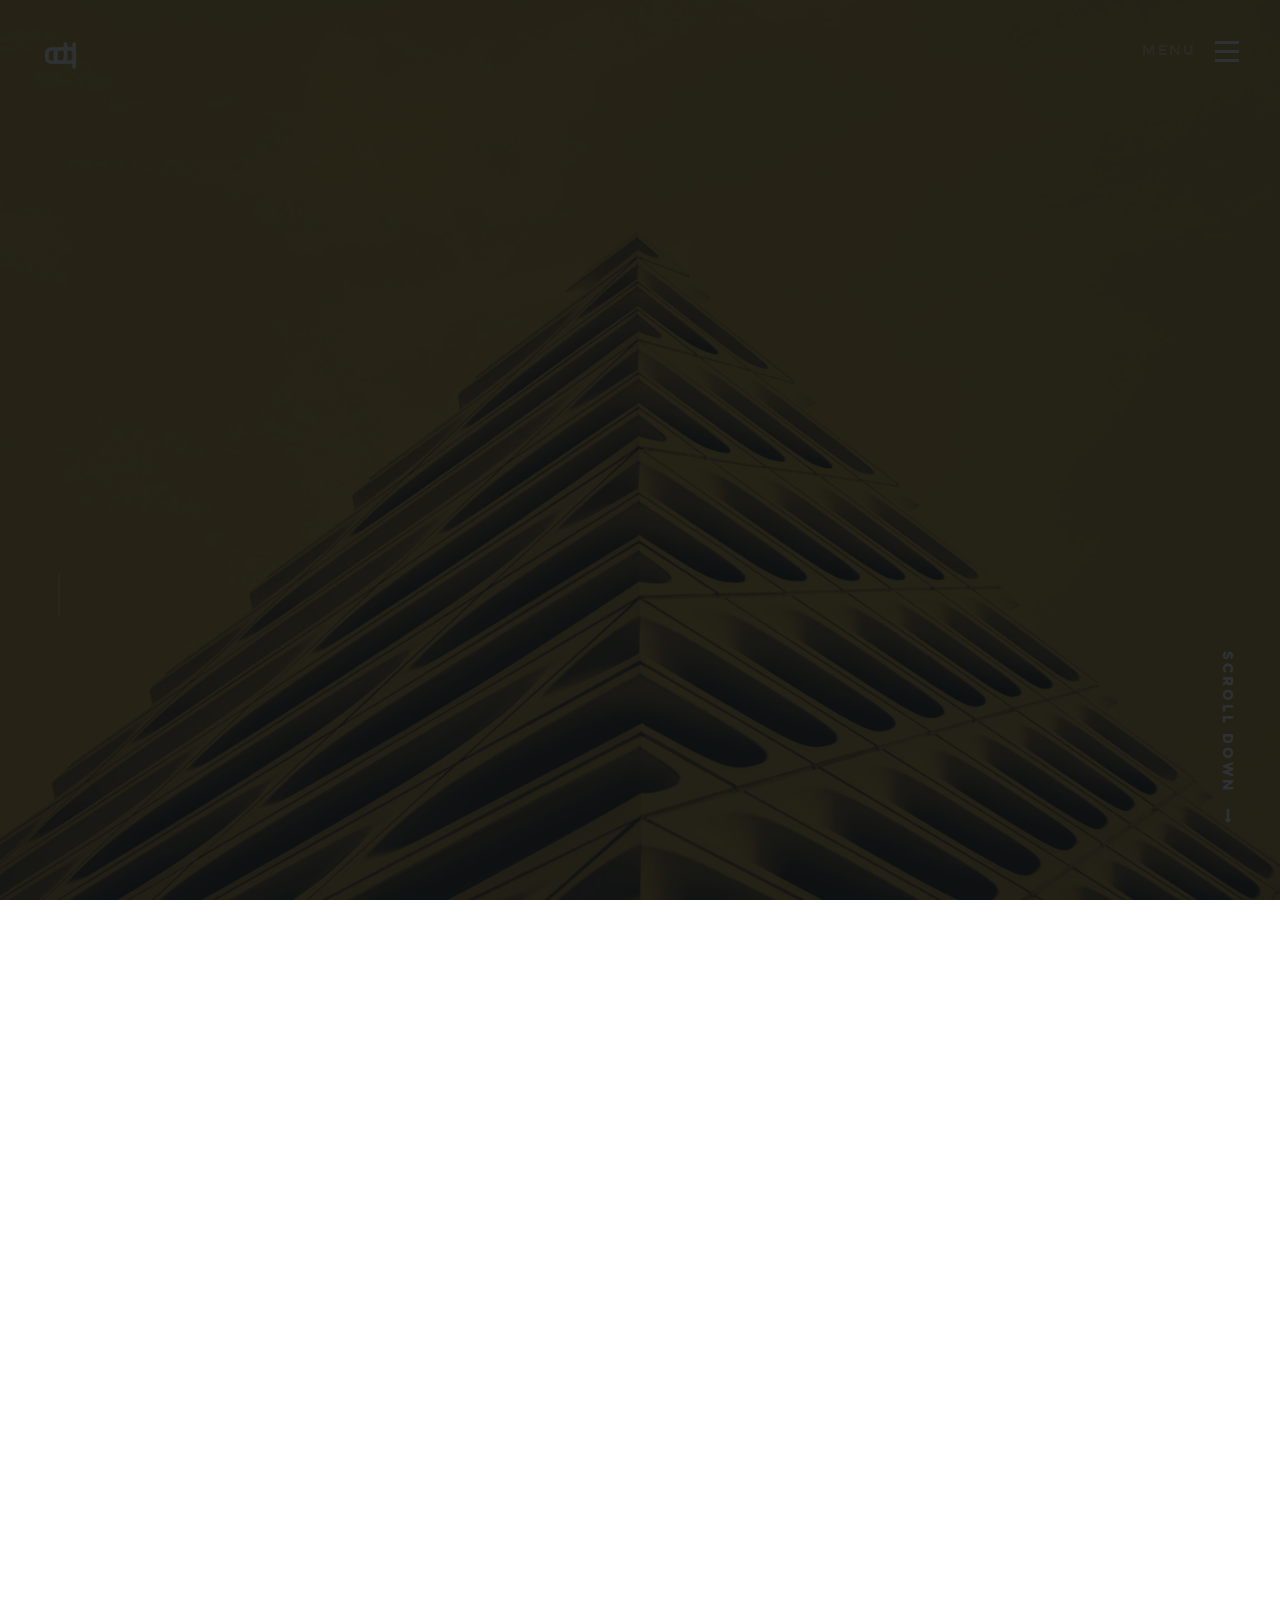
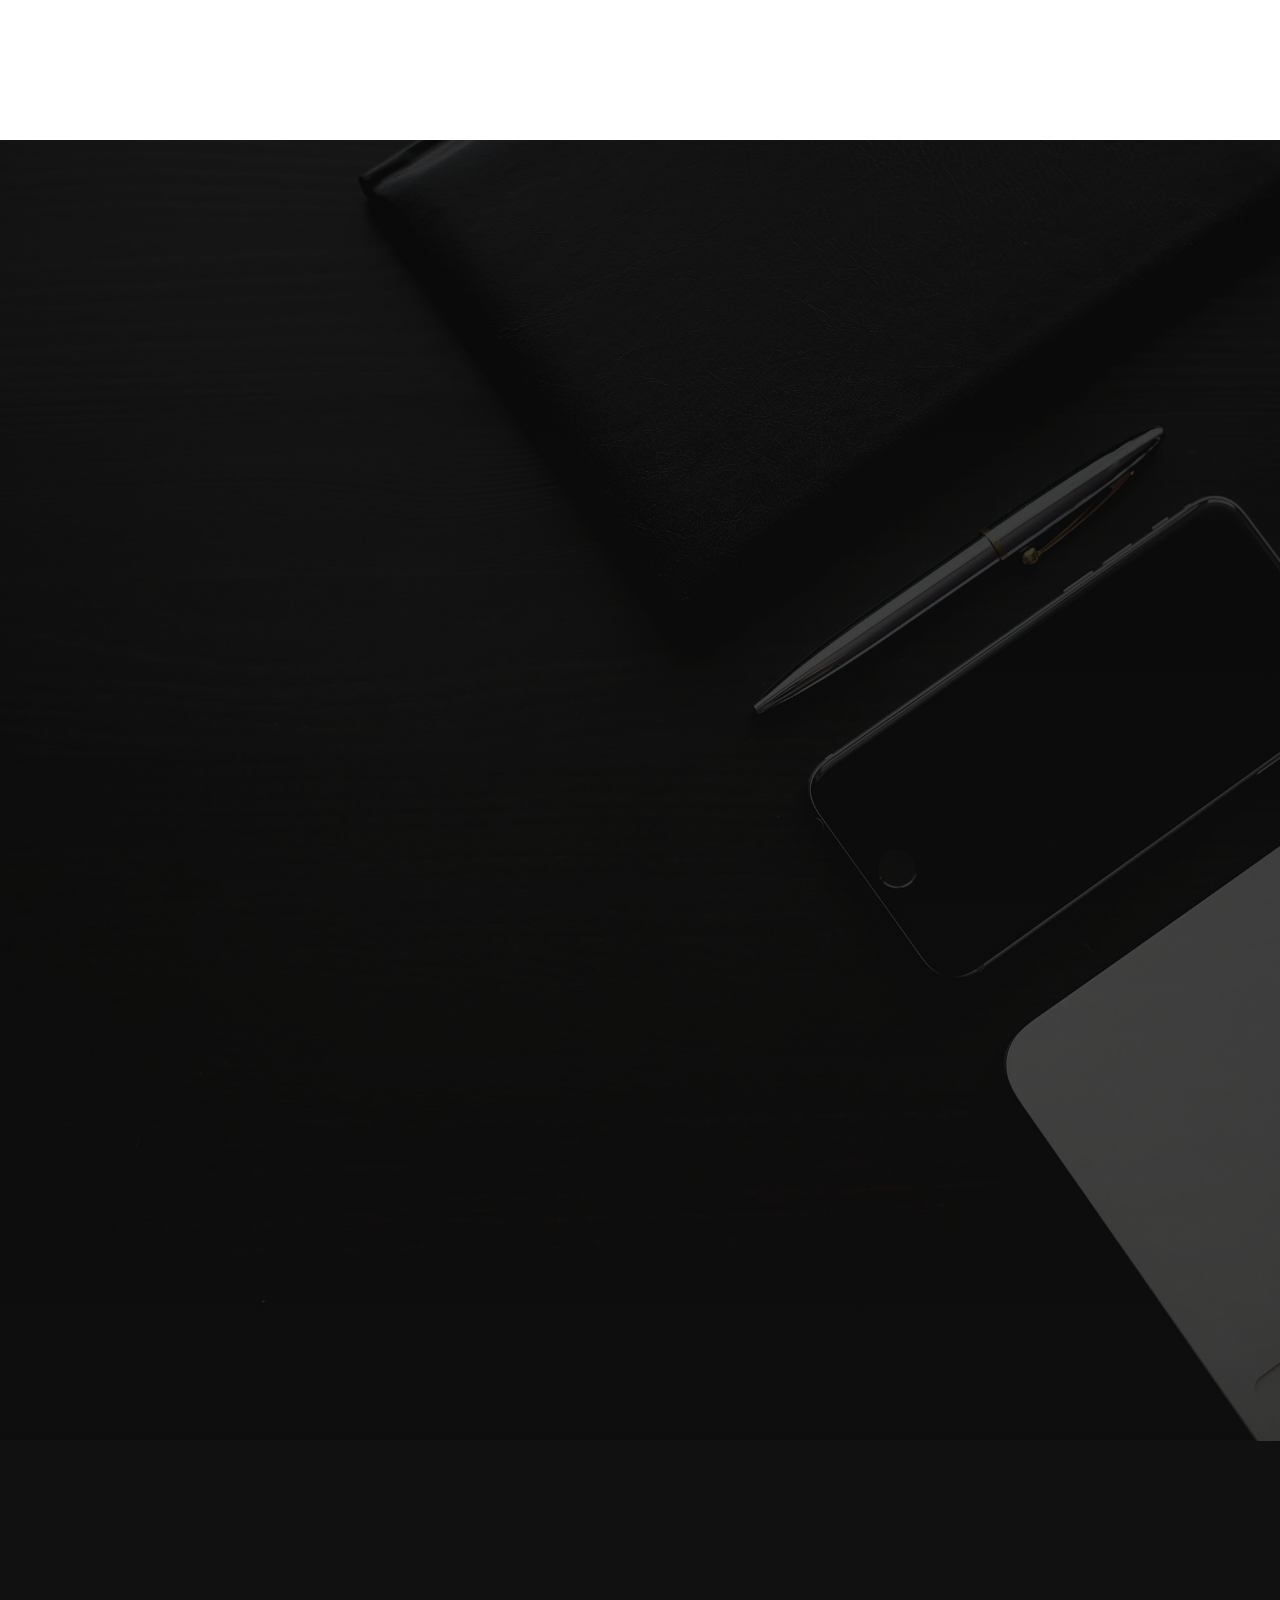
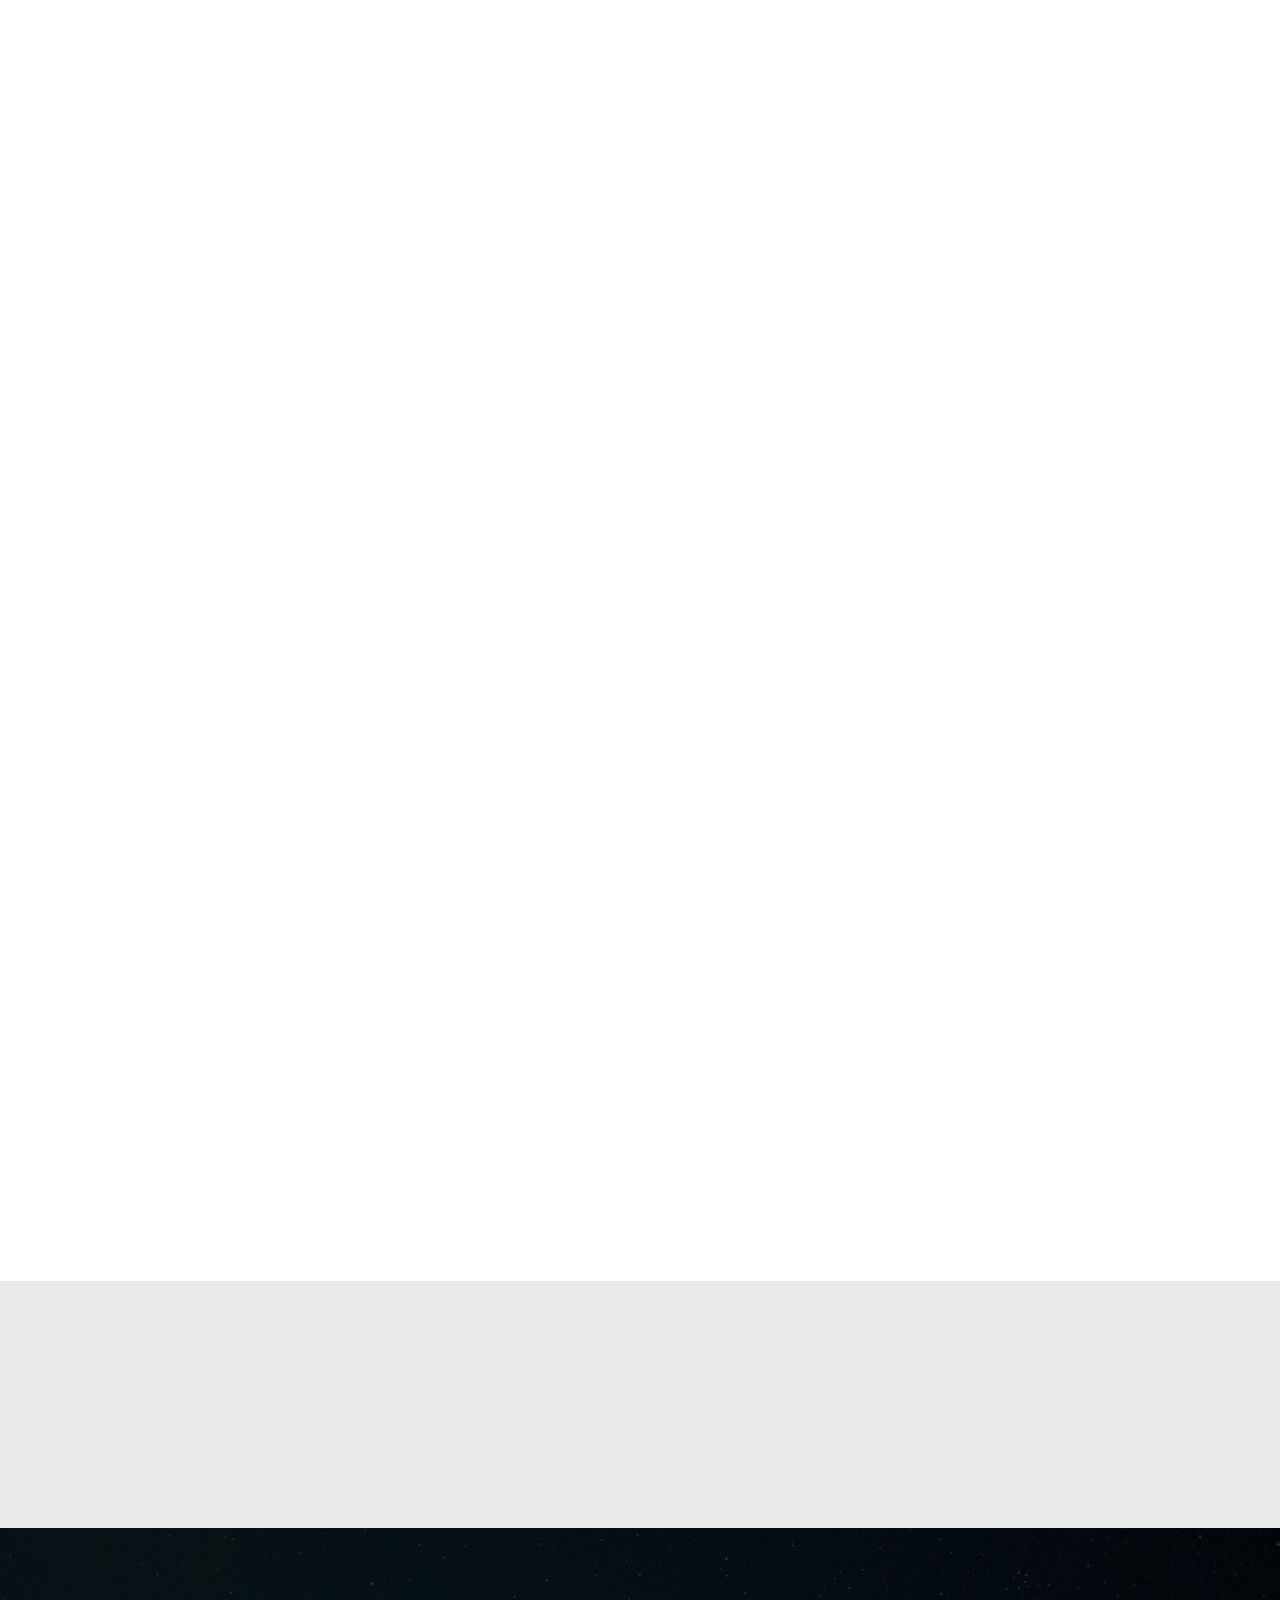
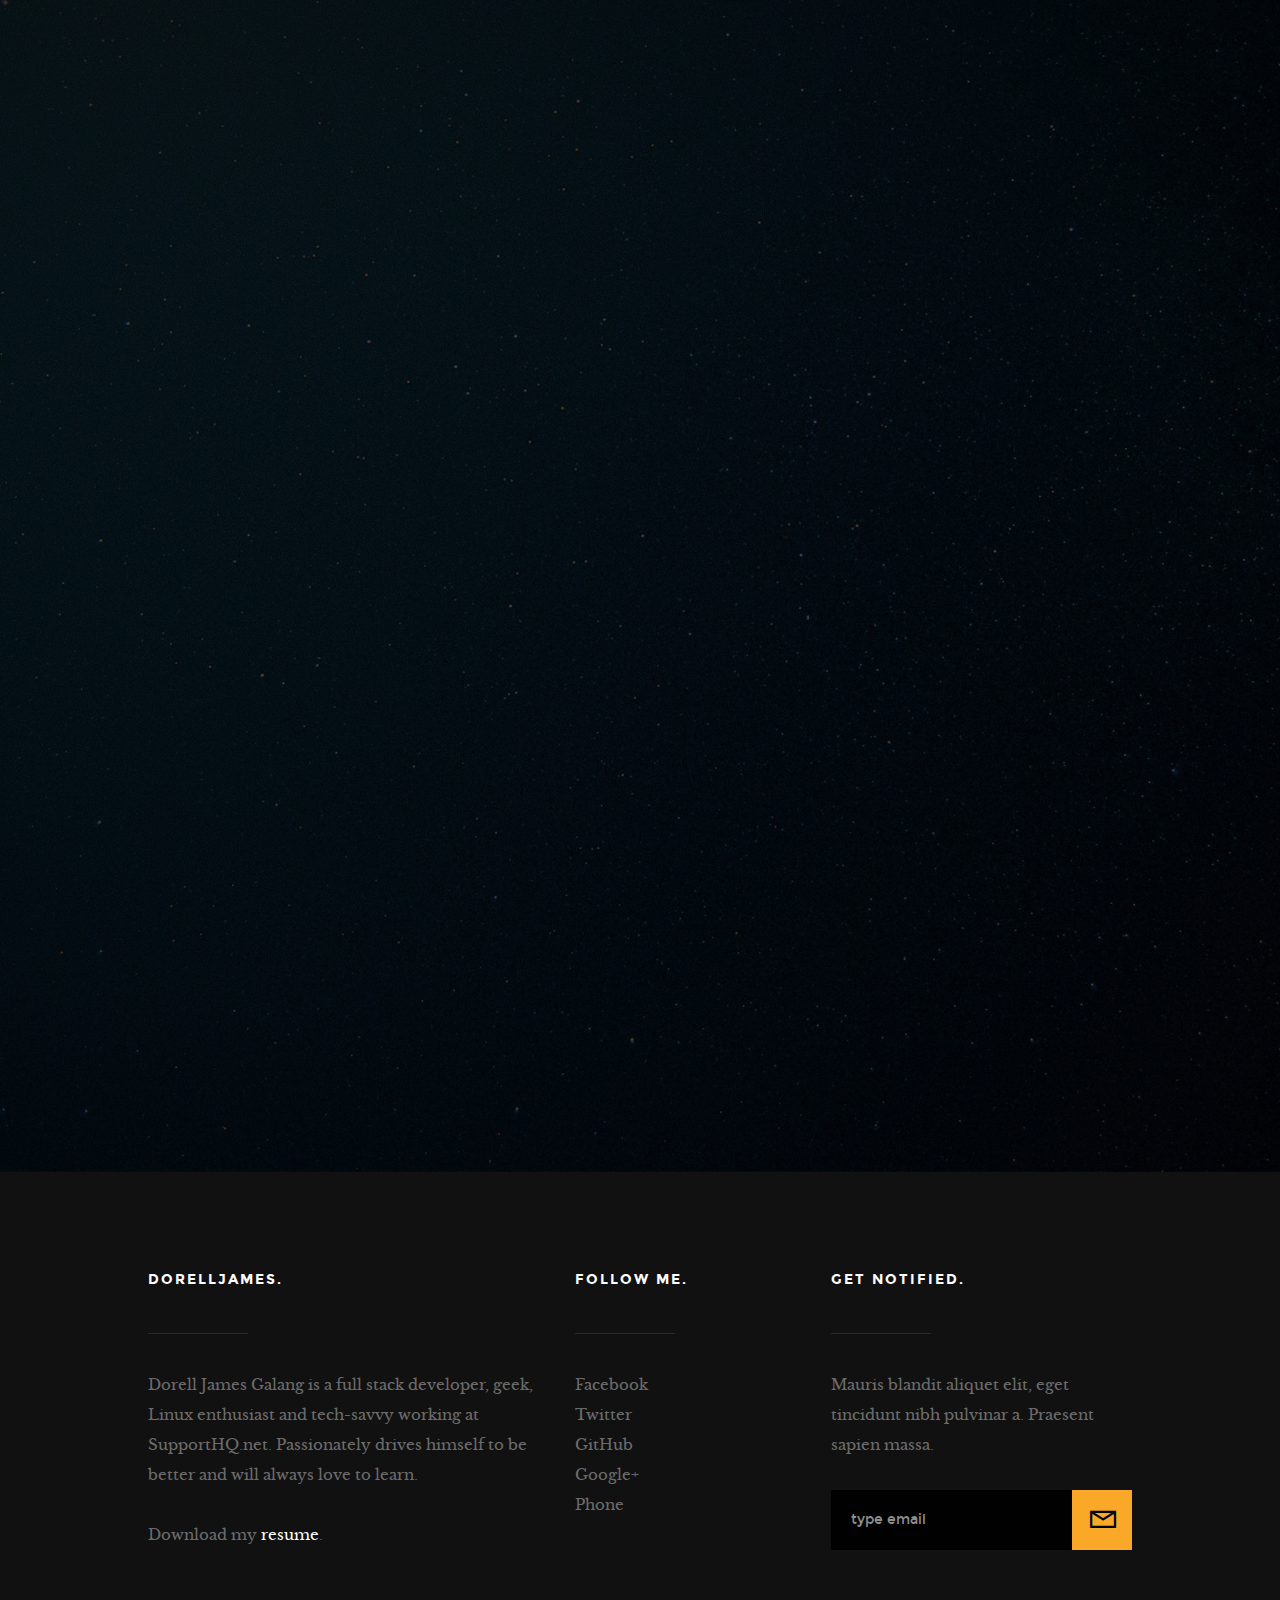
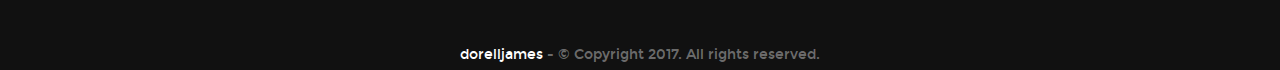
==== commit 16821376: "More updates" ====
--- a/index.html
+++ b/index.html
@@ -4,29 +4,29 @@
 <!--[if (gte IE 9)|!(IE)]><!--><html class="no-js" lang="en"> <!--<![endif]-->
 <head>
 
-    <!--- basic page needs
-    ================================================== -->
-    <meta charset="utf-8">
+	<!--- basic page needs
+	================================================== -->
+	<meta charset="utf-8">
 	<title>Dorell James Galang - Full Stack Web Developer</title>
 	<meta name="description" content="">
 	<meta name="author" content="Dorell James Galang">
 
-    <!-- mobile specific metas
-    ================================================== -->
+	<!-- mobile specific metas
+	================================================== -->
 	<meta name="viewport" content="width=device-width, initial-scale=1, maximum-scale=1">
 
- 	<!-- CSS
-    ================================================== -->
-    <link rel="stylesheet" href="css/base.css">
-    <link rel="stylesheet" href="css/vendor.css">
-    <link rel="stylesheet" href="css/main.css">
-
-    <!-- script
-    ================================================== -->
+	<!-- CSS
+	================================================== -->
+	<link rel="stylesheet" href="css/base.css">
+	<link rel="stylesheet" href="css/vendor.css">
+	<link rel="stylesheet" href="css/main.css">
+
+	<!-- script
+	================================================== -->
 	<script src="js/modernizr.js"></script>
 	<script src="js/pace.min.js"></script>
 
-    <!-- favicons
+	<!-- favicons
 	================================================== -->
 	<link rel="shortcut icon" href="favicon.png" type="image/x-icon">
 	<link rel="icon" href="favicon.png" type="image/x-icon">
@@ -35,444 +35,442 @@
 
 <body id="top">
 
-    <!-- header
-    ================================================== -->
-    <header>
-
-        <div class="header-logo">
-            <a href="index.html">DORELLJAMES</a>
-        </div>
-
-        <a id="header-menu-trigger" href="#0">
-            <span class="header-menu-text">Menu</span>
-            <span class="header-menu-icon"></span>
-        </a>
-
-        <nav id="menu-nav-wrap">
-
-            <a href="#0" class="close-button" title="close"><span>Close</span></a>
-
-            <h3>DJ</h3>
-
-            <ul class="nav-list">
-                <li class="current"><a class="smoothscroll" href="#home" title="">Home</a></li>
-                <li><a class="smoothscroll" href="#about" title="">About</a></li>
-                <li><a class="smoothscroll" href="#services" title="">Services</a></li>
-                <li><a class="smoothscroll" href="#portfolio" title="">Works</a></li>
-                <li><a class="smoothscroll" href="#contact" title="">Contact</a></li>
-            </ul>
-
-            <p class="sponsor-text hide">
-                Looking for an awesome and reliable webhosting? Try <a href="http://www.dreamhost.com/r.cgi?287326|STYLESHOUT">DreamHost</a>.
-                Get <span>$50 off</span> when you sign up with the promocode <span>styleshout</span>.
-                <!-- Simply type	the promocode in the box labeled “Promo Code” when placing your order. -->
-            </p>
-
-            <ul class="header-social-list">
-                <li>
-                    <a class="hvr-float" href="https://www.facebook.com/galangdj"><i class="fa fa-facebook"></i></a>
-                </li>
-                <li>
-                    <a class="hvr-float" href="https://twitter.com/dorelljames"><i class="fa fa-twitter"></i></a>
-                </li>
-                <li>
-                    <a class="hvr-float" href="https://github.com/dorelljames"><i class="fa fa-github"></i></a>
-                </li>
-                <li>
-                    <a class="hvr-float" href="https://plus.google.com/+DorellJamesGalang"><i class="fa fa-google-plus-official"></i></a>
-                </li>
-                <li>
-                    <a class="hvr-float" href="tel:+639175614793"><i class="fa fa-phone"></i></a>
-                </li>
-            </ul>
-            <br />
-            <br />
-            <span><small>Credits to <a href="http://www.styleshout.com/" target=_blank"">styleshout</a></small></span>
-
-        </nav>  <!-- end #menu-nav-wrap -->
+	<!-- header
+	================================================== -->
+	<header>
+
+		<div class="header-logo">
+			<a href="index.html">DORELLJAMES</a>
+		</div>
+
+		<a id="header-menu-trigger" href="#0">
+			<span class="header-menu-text">Menu</span>
+			<span class="header-menu-icon"></span>
+		</a>
+
+		<nav id="menu-nav-wrap">
+
+			<a href="#0" class="close-button" title="close"><span>Close</span></a>
+
+			<h3>DJ</h3>
+
+			<ul class="nav-list">
+				<li class="current"><a class="smoothscroll" href="#home" title="">Home</a></li>
+				<li><a class="smoothscroll" href="#about" title="">About</a></li>
+				<li><a class="smoothscroll" href="#services" title="">Services</a></li>
+				<li><a class="smoothscroll" href="#portfolio" title="">Works</a></li>
+				<li><a class="smoothscroll" href="#contact" title="">Contact</a></li>
+			</ul>
+
+			<p class="sponsor-text hide">
+				Looking for an awesome and reliable webhosting? Try <a href="http://www.dreamhost.com/r.cgi?287326|STYLESHOUT">DreamHost</a>.
+				Get <span>$50 off</span> when you sign up with the promocode <span>styleshout</span>.
+				<!-- Simply type	the promocode in the box labeled “Promo Code” when placing your order. -->
+			</p>
+
+			<ul class="header-social-list">
+				<li>
+					<a class="hvr-float" href="https://www.facebook.com/galangdj"><i class="fa fa-facebook"></i></a>
+				</li>
+				<li>
+					<a class="hvr-float" href="https://twitter.com/dorelljames"><i class="fa fa-twitter"></i></a>
+				</li>
+				<li>
+					<a class="hvr-float" href="https://github.com/dorelljames"><i class="fa fa-github"></i></a>
+				</li>
+				<li>
+					<a class="hvr-float" href="https://plus.google.com/+DorellJamesGalang"><i class="fa fa-google-plus-official"></i></a>
+				</li>
+				<li>
+					<a class="hvr-float" href="tel:+639175614793"><i class="fa fa-phone"></i></a>
+				</li>
+			</ul>
+			<br />
+			<br />
+			<span><small>Credits to <a href="http://www.styleshout.com/" target=_blank"">styleshout</a></small></span>
+
+		</nav>  <!-- end #menu-nav-wrap -->
 
 	</header> <!-- end header -->
 
 
-    <!-- home
-    ================================================== -->
-    <section id="home">
-
-   	    <div class="overlay"></div>
-
-        <div class="home-content-table">
-            <div class="home-content-tablecell">
-                <div class="row">
-                    <div class="col-twelve">
-
-                        <h3 class="animate-intro">#IAMDORELLJAMES</h3>
-                        <h1 class="animate-intro">
-                            Full Stack Developer  <br>
-                            Cebu City, Philippines
-                        </h1>
-
-                        <div class="more animate-intro">
-                            <a class="smoothscroll button stroke hvr-pop" href="#about">
-                                Know More?
-                            </a>
-                        </div>
-
-                    </div> <!-- end col-twelve -->
-                </div> <!-- end row -->
-            </div> <!-- end home-content-tablecell -->
-        </div> <!-- end home-content-table -->
-
-        <ul class="home-social-list">
-            <li class="animate-intro">
-                <a class="hvr-forward" target="_blank" href="https://www.facebook.com/galangdj"><i class="fa fa-facebook"></i></a>
-            </li>
-            <li class="animate-intro">
-                <a class="hvr-forward" target="_blank" href="https://twitter.com/dorelljames"><i class="fa fa-twitter"></i></a>
-            </li>
-            <li class="animate-intro">
-                <a class="hvr-forward" target="_blank" href="https://github.com/dorelljames"><i class="fa fa-github"></i></a>
-            </li>
-            <li class="animate-intro">
-                <a class="hvr-forward" target="_blank" href="https://plus.google.com/+DorellJamesGalang"><i class="fa fa-google-plus-official"></i></a>
-            </li>
-            <li class="animate-intro">
-                <a class="hvr-forward" target="_blank" href="tel:+639175614793"><i class="fa fa-phone"></i></a>
-            </li>
-        </ul> <!-- end home-social-list -->
+	<!-- home
+	================================================== -->
+	<section id="home">
+
+		<div class="overlay"></div>
+
+		<div class="home-content-table">
+			<div class="home-content-tablecell">
+				<div class="row">
+					<div class="col-twelve">
+
+						<h3 class="animate-intro">#IAMDORELLJAMES</h3>
+						<h1 class="animate-intro">
+							Full Stack Developer  <br>
+							Cebu City, Philippines
+						</h1>
+
+						<div class="more animate-intro">
+							<a class="smoothscroll button stroke hvr-pop" href="#about">
+								Know More?
+							</a>
+						</div>
+
+					</div> <!-- end col-twelve -->
+				</div> <!-- end row -->
+			</div> <!-- end home-content-tablecell -->
+		</div> <!-- end home-content-table -->
+
+		<ul class="home-social-list">
+			<li class="animate-intro">
+				<a class="hvr-forward" target="_blank" href="https://www.facebook.com/galangdj"><i class="fa fa-facebook"></i></a>
+			</li>
+			<li class="animate-intro">
+				<a class="hvr-forward" target="_blank" href="https://twitter.com/dorelljames"><i class="fa fa-twitter"></i></a>
+			</li>
+			<li class="animate-intro">
+				<a class="hvr-forward" target="_blank" href="https://github.com/dorelljames"><i class="fa fa-github"></i></a>
+			</li>
+			<li class="animate-intro">
+				<a class="hvr-forward" target="_blank" href="https://plus.google.com/+DorellJamesGalang"><i class="fa fa-google-plus-official"></i></a>
+			</li>
+			<li class="animate-intro">
+				<a class="hvr-forward" target="_blank" href="tel:+639175614793"><i class="fa fa-phone"></i></a>
+			</li>
+		</ul> <!-- end home-social-list -->
 
 		<div class="scrolldown">
 			<a href="#about" class="scroll-icon smoothscroll">
-		   	Scroll Down
-		   	<i class="fa fa-long-arrow-right" aria-hidden="true"></i>
+				Scroll Down
+				<i class="fa fa-long-arrow-right" aria-hidden="true"></i>
 			</a>
 		</div>
 
-   </section> <!-- end home -->
+	</section> <!-- end home -->
 
 
    <!-- about
    ================================================== -->
    <section id="about">
 
-       	<div class="row about-wrap">
-       		<div class="col-full">
-
-       			<div class="about-profile-bg"></div>
+		<div class="row about-wrap">
+			<div class="col-full">
+
+				<div class="about-profile-bg"></div>
 
 				<div class="intro">
-				    <h3 class="animate-this">ABOUT ME</h3>
-                    <!-- <p class="lead animate-this"><span>Dorell James</span> is just your average web guy based in Cebu City, Philippines who surely delivers quality output. He do freelance works for a living and always had been his dream to travel while doing what he loves.</p> -->
-                    <p class="lead animate-this">
-                        Full Stack simply means I could work front-end as well as back-end proficiently. Simply put, jobs as such designing, coding, creating websites, web apps, mobile apps and even managing your servers wouldn't be a problem. We cool?
-                    </p>
+					<h3 class="animate-this">ABOUT ME</h3>
+					<!-- <p class="lead animate-this"><span>Dorell James</span> is just your average web guy based in Cebu City, Philippines who surely delivers quality output. He do freelance works for a living and always had been his dream to travel while doing what he loves.</p> -->
+					<p class="lead animate-this">
+						Full Stack simply means I could work front-end as well as back-end proficiently. Simply put, jobs such as designing, coding websites, web apps and even server & cloud management wouldn't be a problem.
+					</p>
 				</div>
 
-       		</div> <!-- end col-full  -->
-       	</div> <!-- end about-wrap  -->
+			</div> <!-- end col-full  -->
+		</div> <!-- end about-wrap  -->
 
    </section> <!-- end about -->
 
 
-    <!-- about
-    ================================================== -->
-    <section id="services">
-
-       	<div class="overlay"></div>
-       	<div class="gradient-overlay"></div>
-
-       	<div class="row narrow section-intro with-bottom-sep animate-this">
-       		<div class="col-full">
-
-                <h3>Services</h3>
-                <h1>What He Does.</h1>
-
-                <p class="lead">
-                    I enjoy building complex websites, web applications, and more. I also enjoy getting involved with smaller side projects.
-                </p>
-
-       	    </div> <!-- end col-full -->
-       	</div> <!-- end row -->
-
-       	<div class="row services-content">
-
-       		<div class="services-list block-1-2 block-tab-full group">
-
-    	      	<div class="bgrid service-item animate-this">
-
-    	      		<span class="icon"><i class="icon-paint-brush"></i></span>
-
-    	            <div class="service-content">
-    	            	<h3 class="h05">Branding</h3>
-
-    		            <p>Sed ut perspiciatis unde omnis iste natus error sit voluptatem accusantium doloremque laudantium, totam rem aperiam, eaque ipsa quae ab illo inventore veritatis et quasi architecto beatae vitae dicta sunt explicabo. Nemo enim ipsam voluptatem quia voluptas sit aspernatur aut odit aut fugit.
-    	         		</p>
-    	         	</div>
+	<!-- about
+	================================================== -->
+	<section id="services">
+
+		<div class="overlay"></div>
+		<div class="gradient-overlay"></div>
+
+		<div class="row narrow section-intro with-bottom-sep animate-this">
+			<div class="col-full">
+
+				<h3>Services</h3>
+				<h1>What He Does.</h1>
+
+				<p class="lead">
+					I enjoy building complex websites, web applications, and more. I also enjoy getting involved with smaller side projects.
+				</p>
+
+			</div> <!-- end col-full -->
+		</div> <!-- end row -->
+
+		<div class="row services-content">
+
+			<div class="services-list block-1-2 block-tab-full group">
+
+
+
+				<div class="bgrid service-item animate-this">
+
+					<span class="icon"><i class="icon-lego-block"></i></span>
+
+					<div class="service-content">
+						<h3 class="h05">Web Development</h3>
+						<p>
+							I've created a lot of websites, a couple of web applications, several sophisticated event driven applications and a few that will make you curse a lot; yet I'm still looking for more to challenge myself. Hit me!
+						</p>
+					</div>
 
 				</div> <!-- end bgrid -->
 
-                <div class="bgrid service-item animate-this">
-
-                    <span class="icon"><i class="icon-earth"></i></span>
-
-                    <div class="service-content">
-                        <h3 class="h05">Web Design</h3>
-
-                        <p>Sed ut perspiciatis unde omnis iste natus error sit voluptatem accusantium doloremque laudantium, totam rem aperiam, eaque ipsa quae ab illo inventore veritatis et quasi architecto beatae vitae dicta sunt explicabo. Nemo enim ipsam voluptatem quia voluptas sit aspernatur aut odit aut fugit.
-                        	</p>
-                    </div>
-
-                </div> <!-- end bgrid -->
-
-                <div class="bgrid service-item animate-this">
-
-                    <span class="icon"><i class="icon-lego-block"></i></span>
-
-                    <div class="service-content">
-                        <h3 class="h05">Web Development</h3>
-
-                        <p>Sed ut perspiciatis unde omnis iste natus error sit voluptatem accusantium doloremque laudantium, totam rem aperiam, eaque ipsa quae ab illo inventore veritatis et quasi architecto beatae vitae dicta sunt explicabo. Nemo enim ipsam voluptatem quia voluptas sit aspernatur aut odit aut fugit.
-                        	</p>
-                    </div>
-
-                </div> <!-- end bgrid -->
-
 				<div class="bgrid service-item animate-this">
 
+					<span class="icon"><i class="icon-earth"></i></span>
+
+					<div class="service-content">
+						<h3 class="h05">Web Design</h3>
+						<p>With years of experience creating websites and more, I don't know but I can assure you that my designs are always cutting edge and based on latest trend of the web; the kind of service that only those top of their trade can deliver. </p>
+					</div>
+
+				</div> <!-- end bgrid -->
+
+				<div class="bgrid service-item animate-this">
+
+					<span class="icon"><i class="icon-paint-brush"></i></span>
+
+					<div class="service-content">
+						<h3 class="h05">Branding</h3>
+						<p>
+							I have a ready go team to get you what you need even if you don't know where to start. With me leading the project, you can be assured that quality is the topmost thing we're doing here.
+						</p>
+					</div>
+
+				</div> <!-- end bgrid -->
+
+				<div class="bgrid service-item animate-this">
+
 					<span class="icon"><i class="icon-megaphone"></i></span>
 
-    	            <div class="service-content">
-                        <h3 class="h05">Marketing</h3>
-
-    		            <p>Sed ut perspiciatis unde omnis iste natus error sit voluptatem accusantium doloremque laudantium, totam rem aperiam, eaque ipsa quae ab illo inventore veritatis et quasi architecto beatae vitae dicta sunt explicabo. Nemo enim ipsam voluptatem quia voluptas sit aspernatur aut odit aut fugit.
-    	         		</p>
-    	            </div>
+					<div class="service-content">
+						<h3 class="h05">Marketing</h3>
+						<p>
+							Get known easily and together we can reach your business goals. All you have to do is just sit there while the leads come in and sales go up. Trust me, we've done this before.
+						</p>
+					</div>
 
 				</div> <!-- end bgrid -->
 
-            </div> <!-- end services-list -->
-
-       	</div> <!-- end services-content -->
-
-    </section> <!-- end services -->
-
-
-   <!-- portfolio
-   ================================================== -->
-   <section id="portfolio">
-
-   	<div class="intro-wrap">
-
-   		<div class="row narrow section-intro with-bottom-sep animate-this">
-	   		<div class="col-twelve">
-	   			<h3>Showcase</h3>
-		   		<h1>See Featured Projects.</h1>
-
-		   		<p class="lead">
-                    Forgive me, I can only share a few projects but surely these are projects I'm really proud of doing.
-                </p>
-	   		</div>
-	   	</div> <!-- end row section-intro -->
-
-   	</div> <!-- end intro-wrap -->
-
-   	<div class="row portfolio-content">
-   		<div class="col-twelve">
-   			<div id="folio-wrap" class="bricks-wrapper">
-
-   				<div class="brick folio-item">
-                    <div class="item-wrap animate-this" data-src="images/portfolio/gallery/waterloo-cover.jpg" data-sub-html="#01" >
-                        <a href="#" class="overlay">
-                        	<img src="images/portfolio/waterloo.jpg" alt="Skaterboy">
-                            <div class="item-text">
-                                <span class="folio-types">
-                                  Web Development
-                                </span>
-                                <h3 class="folio-title">WaterLoouisville</h3>
-                            </div>
-                        </a>
-                        <a href="https://www.behance.net/" class='details-link' title="details">
-                        	<i class="icon-link"></i>
-                        </a>
-                    </div> <!-- end item-wrap -->
-
-					<div id="01" class='hide'>
-						<h4>WaterLoouisville</h4>
-						<p>Lorem ipsum Dolor deserunt labore sint officia. Magna et aute enim proident tempor sunt quis nulla voluptate fugiat velit. <a href="https://www.behance.net/">Details</a></p>
-					</div>
-        		</div> <!-- end folio-item -->
-
-        		<div class="brick folio-item">
-	                <div class="item-wrap animate-this" data-src="images/portfolio/gallery/distillerie-cover.png" data-sub-html="#02">
-                        <a href="#" class="overlay">
-                            <img src="images/portfolio/distillerie.jpg" alt="Shutterbug">
-                            <div class="item-text">
-                                <span class="folio-types">
-                                    Design and Web Development
-                                </span>
-                                <h3 class="folio-title">Distillerie</h3>
-                            </div>
-                        </a>
-                        <a href="https://www.behance.net/" class='details-link' title="details">
-                            <i class="icon-link"></i>
-                        </a>
-	                </div> <!-- end item-wrap -->
-
-	               <div id="02" class='hide'>
-    					<h4>Distillerie</h4>
-    					<p>Lorem ipsum Dolor deserunt labore sint officia. Magna et aute enim proident tempor sunt quis nulla voluptate fugiat velit. <a href="https://www.behance.net/">Details</a></p>
-					</div>
-	        	</div> <!-- end folio-item -->
-
-        		<div class="brick folio-item">
-                    <div class="item-wrap animate-this" data-src="images/portfolio/gallery/g-architecture.jpg" data-sub-html="#03" >
-                        <a href="#" class="overlay">
-                            <img src="images/portfolio/architecture.jpg" alt="Explore">
-                            <div class="item-text">
-                                <span class="folio-types">
-                                Web Design
-                                </span>
-                                <h3 class="folio-title">KAYU</h3>
-                            </div>
-                        </a>
-                        <a href="https://www.behance.net/" class='details-link' title="details">
-                            <i class="icon-link"></i>
-                        </a>
-                    </div> <!-- end item-wrap -->
-
-                   <div id="03" class='hide'>
-                        <h4>KAYU</h4>
-                        <p>Lorem ipsum Dolor deserunt labore sint officia. Magna et aute enim proident tempor sunt quis nulla voluptate fugiat velit. <a href="https://www.behance.net/">Details</a></p>
-                    </div>
-        		</div> <!-- end folio-item -->
+			</div> <!-- end services-list -->
+
+		</div> <!-- end services-content -->
+
+	</section> <!-- end services -->
+
+
+	<!-- portfolio
+	================================================== -->
+	<section id="portfolio">
+
+		<div class="intro-wrap">
+
+			<div class="row narrow section-intro with-bottom-sep animate-this">
+				<div class="col-twelve">
+					<h3>Showcase</h3>
+					<h1>See Featured Projects.</h1>
+
+					<p class="lead">
+						Forgive me, I can only share a few projects but surely these are projects I'm really proud of doing.
+					</p>
+				</div>
+			</div> <!-- end row section-intro -->
+
+		</div> <!-- end intro-wrap -->
+
+		<div class="row portfolio-content">
+			<div class="col-twelve">
+				<div id="folio-wrap" class="bricks-wrapper">
 
 					<div class="brick folio-item">
-	               <div class="item-wrap animate-this"  data-src="images/portfolio/gallery/g-minimalismo.jpg"  data-sub-html="#04" >
-	                  <a href="#" class="overlay">
-	                  	<img src="images/portfolio/minimalismo.jpg" alt="Minimalismo">
-	                     <div class="item-text">
-		     					   <span class="folio-types">
-		     					      Web Design
-		     					   </span>
-		     					   <h3 class="folio-title">Minimalismo</h3>
-		     					</div>
-	                  </a>
-	                  <a href="https://www.behance.net/" class='details-link' title="details">
-	                  	<i class="icon-link"></i>
-	                  </a>
-	               </div> <!-- end item-wrap -->
-
-	               <div id="04" class='hide'>
-							<h4>Minimalismo</h4>
-							<p>Lorem ipsum Dolor deserunt labore sint officia. Magna et aute enim proident tempor sunt quis nulla voluptate fugiat velit. <a href="https://www.behance.net/">Details</a></p>
-						</div>
-	        		</div> <!-- end folio-item -->
+						<div class="item-wrap animate-this" data-src="images/portfolio/gallery/distillerie.jpg" data-sub-html="#01" >
+							<a href="#" class="overlay">
+								<img src="images/portfolio/preview/distillerie.jpg" alt="Distillerie">
+								<div class="item-text">
+									<span class="folio-types">
+									  Web Development
+									</span>
+									<h3 class="folio-title">Distillerie</h3>
+								</div>
+							</a>
+							<a href="#" class='details-link' title="details">
+								<i class="icon-link"></i>
+							</a>
+						</div> <!-- end item-wrap -->
+
+						<div id="01" class='hide'>
+							<h4>DISTILLERIE.CO.NZ</h4>
+							<p>One of the very first projects I enjoyed coding back to the days when I'm still a newbie. <a href="http://distillerie.co.nz/" target="_blank">Details</a></p>
+						</div>
+					</div> <!-- end folio-item -->
 
 					<div class="brick folio-item">
-	               <div class="item-wrap animate-this"  data-src="images/portfolio/gallery/g-skaterboy.jpg"  data-sub-html="#05" >
-	                  <a href="#" class="overlay">
-	                  	<img src="images/portfolio/skaterboy.jpg" alt="Bicycle">
-	                     <div class="item-text">
-		     					   <span class="folio-types">
-		     					      Branding
-		     					   </span>
-		     					   <h3 class="folio-title">Skaterboy</h3>
-		     					</div>
-	                  </a>
-	                  <a href="https://www.behance.net/" class='details-link' title="details">
-	                  	<i class="icon-link"></i>
-	                  </a>
-	               </div> <!-- end item-wrap -->
-
-	               <div id="05" class='hide'>
-							<h4>Skaterboy</h4>
-							<p>Lorem ipsum Dolor deserunt labore sint officia. Magna et aute enim proident tempor sunt quis nulla voluptate fugiat velit. <a href="https://www.behance.net/">Details</a></p>
-						</div>
-	        		</div> <!-- end folio-item -->
+						<div class="item-wrap animate-this" data-src="https://www.youtube.com/watch?v=2Xc-4Wm88Zc" data-sub-html="#02">
+							<a href="#" class="overlay">
+								<img src="images/portfolio/preview/kayu.jpg" alt="KAYU">
+								<div class="item-text">
+									<span class="folio-types">
+										Web Development
+									</span>
+									<h3 class="folio-title">KAYU</h3>
+								</div>
+							</a>
+							<a href="#" class='details-link' title="details">
+								<i class="icon-link"></i>
+							</a>
+						</div> <!-- end item-wrap -->
+
+					   <div id="02" class='hide'>
+							<h4>KAYU.PH</h4>
+							<p>KAYU is one of my favorite websites ever coded lately. It's simple, beautiful and owned by Chef “Izzy” Francis Sy. Special thanks to Matt. Sta Maria for doing work together on this. <a href="http//kayu.ph/">Details</a></p>
+						</div>
+					</div> <!-- end folio-item -->
 
 					<div class="brick folio-item">
-	               <div class="item-wrap animate-this"  data-src="images/portfolio/gallery/g-salad.jpg"  data-sub-html="#06">
-	                  <a href="#" class="overlay">
-	                  	<img src="images/portfolio/salad.jpg" alt="Salad">
-	                     <div class="item-text">
-		     					   <span class="folio-types">
-		     					      Branding
-		     					   </span>
-		     					   <h3 class="folio-title">Salad</h3>
-		     					</div>
-	                  </a>
-	                  <a href="https://www.behance.net/" class='details-link' title="details">
-	                  	<i class="icon-link"></i>
-	                  </a>
-	               </div> <!-- end item-wrap -->
-
-	               <div id="06" class='hide'>
-							<h4>Salad</h4>
-							<p>Lorem ipsum Dolor deserunt labore sint officia. Magna et aute enim proident tempor sunt quis nulla voluptate fugiat velit. <a href="www.behance.net">Details</a></p>
-						</div>
-	        		</div> <!-- end folio-item -->
-
-   			</div> <!-- end folio-wrap -->
-   		</div> <!-- end twelve -->
-   	</div> <!-- end portfolio-content -->
-
-   </section>  <!-- end portfolio -->
-
-
-    <!-- Testimonials Section
-    ================================================== -->
-    <section id="testimonials">
-
-       	<div class="row">
-       		<div class="col-twelve">
-       			<h2 class="animate-this">What They Say.</h2>
-       		</div>
-       	</div>
-
-        <div class="row flex-container">
-
-            <div id="testimonial-slider" class="flex-slider animate-this">
-
-                <ul class="slides">
-
-                    <li>
-                        <p>
-                            Your work is going to fill a large part of your life, and the only way to be truly satisfied is
-                            to do what you believe is great work. And the only way to do great work is to love what you do.
-                            If you haven't found it yet, keep looking. Don't settle. As with all matters of the heart, you'll know when you find it.
-                        </p>
-
-                        <div class="testimonial-author">
-                        	<img src="images/avatars/user-02.jpg" alt="Author image">
-                        	<div class="author-info">
-                        		Steve Jobs
-                        		<span class="position">CEO, Apple.</span>
-                        	</div>
-                        </div>
-                 	</li> <!-- end slide -->
-
-                    <li>
-                        <p>
-                            This is Photoshop's version  of Lorem Ipsum. Proin gravida nibh vel velit auctor aliquet.
-                            Aenean sollicitudin, lorem quis bibendum auctor, nisi elit consequat ipsum, nec sagittis sem
-                            nibh id elit. Duis sed odio sit amet nibh vulputate cursus a sit amet mauris.
-                        </p>
-
-                   	    <div class="testimonial-author">
-                        	<img src="images/avatars/user-03.jpg" alt="Author image">
-                        	<div class="author-info">
-                        		John Doe
-                        		<span>CEO, ABC Corp.</span>
-                        	</div>
-                        </div>
-                    </li> <!-- end slide -->
-
-                </ul> <!-- end slides -->
-
-            </div> <!-- end testimonial-slider -->
-
-        </div> <!-- end flex-container -->
-
-    </section> <!-- end testimonials -->
+						<div class="item-wrap animate-this" data-src="images/portfolio/gallery/getdealtin.png" data-sub-html="#03" >
+							<a href="#" class="overlay">
+								<img src="images/portfolio/preview/getdealtin.jpg" alt="Explore">
+								<div class="item-text">
+									<span class="folio-types">
+									Web Design
+									</span>
+									<h3 class="folio-title">GetDealt.In</h3>
+								</div>
+							</a>
+							<a href="#" class='details-link' title="details">
+								<i class="icon-link"></i>
+							</a>
+						</div> <!-- end item-wrap -->
+
+					   <div id="03" class='hide'>
+							<h4>GETDEALT.IN</h4>
+							<p>A closed beta web application at that time where I created a design to easily absorb by users what is this for and all about</p>
+						</div>
+					</div> <!-- end folio-item -->
+
+					<div class="brick folio-item">
+				   		<div class="item-wrap animate-this" data-src="images/portfolio/gallery/waterloo.jpg"  data-sub-html="#04" >
+						  	<a href="#" class="overlay">
+								<img src="images/portfolio/preview/waterloo.jpg" alt="Waterloo">
+							 	<div class="item-text">
+									<span class="folio-types">
+										Web Design & Development
+									</span>
+									<h3 class="folio-title">Waterloo</h3>
+								</div>
+						  	</a>
+						  	<a href="#" class='details-link' title="details">
+								<i class="icon-link"></i>
+						  	</a>
+					   	</div> <!-- end item-wrap -->
+
+				   		<div id="04" class='hide'>
+							<h4>Waterloo</h4>
+							<p>Waterloo is a restaurant located in the vibrant, heart of the "Old Town" Louisville, CO. Serving Burgers and seasonal fare with a focus on real food, real music and real friends. <a href="http://www.waterloolouisville.com" target="_blank">Details</a></p>
+						</div>
+					</div> <!-- end folio-item -->
+
+					<div class="brick folio-item">
+					   	<div class="item-wrap animate-this"  data-src="images/portfolio/gallery/sparkthechange.jpeg"  data-sub-html="#05" >
+						  	<a href="#" class="overlay">
+								<img src="images/portfolio/preview/sparkthechange.jpg" alt="Bicycle">
+								<div class="item-text">
+									<span class="folio-types">
+										Web Design & Branding
+									</span>
+									<h3 class="folio-title">Spark The Change 2014</h3>
+								</div>
+						  	</a>
+							<a href="#" class='details-link' title="details">
+								<i class="icon-link"></i>
+							</a>
+					   	</div> <!-- end item-wrap -->
+
+					    <div id="05" class='hide'>
+							<h4>Spark The Change 2014</h4>
+							<p>The very first biggest project I had. The site is an event and workshopfor the whole organization.</p>
+						</div>
+					</div> <!-- end folio-item -->
+
+					<div class="brick folio-item">
+						<div class="item-wrap animate-this"  data-src="images/portfolio/gallery/realist.jpg"  data-sub-html="#06">
+							<a href="#" class="overlay">
+								<img src="images/portfolio/preview/realist.jpg" alt="Spark The Change">
+								<div class="item-text">
+									<span class="folio-types">
+									Web Design & Development
+									</span>
+									<h3 class="folio-title">ReaList</h3>
+								</div>
+							</a>
+							<a href="#" class='details-link' title="details">
+								<i class="icon-link"></i>
+							</a>
+						</div> <!-- end item-wrap -->
+
+						<div id="06" class='hide'>
+							<h4>ReaList</h4>
+							<p>ReaList is an web app created to provide agents, property owners easy means to keep track of sales of properties.</p>
+						</div>
+					</div> <!-- end folio-item -->
+
+				</div> <!-- end folio-wrap -->
+			</div> <!-- end twelve -->
+		</div> <!-- end portfolio-content -->
+
+   	</section>  <!-- end portfolio -->
+
+
+	<!-- Testimonials Section
+	================================================== -->
+	<section id="testimonials">
+
+		<div class="row">
+			<div class="col-twelve">
+				<h2 class="animate-this">What They Say.</h2>
+			</div>
+		</div>
+
+		<div class="row flex-container">
+
+			<div id="testimonial-slider" class="flex-slider animate-this">
+
+				<ul class="slides">
+
+					<li>
+						<p>
+							I have worked with Dorell many times, and continue to do so on a weekly basis. He consistently
+							turns in good quality work and is attentive to detail, as well as being a pleasure to work with.
+						</p>
+
+						<div class="testimonial-author">
+							<img src="images/avatars/warwick-berg.jpg" alt="Author image">
+							<div class="author-info">
+								Warwick Berg
+								<span class="position">Future Directives Architect</span>
+							</div>
+						</div>
+					</li> <!-- end slide -->
+
+					<li>
+						<p>
+							Such a versatile person and willing to learn everything. Open-minded,
+							a team-player person and easy to meet up the project deadlines.
+						</p>
+
+						<div class="testimonial-author">
+							<img src="images/avatars/bb.jpg" alt="Author image">
+							<div class="author-info">
+								Blondelle Belongilot
+								<span>Digital Marketing Manager at Perth Mediation Services</span>
+							</div>
+						</div>
+					</li> <!-- end slide -->
+
+				</ul> <!-- end slides -->
+
+			</div> <!-- end testimonial-slider -->
+
+		</div> <!-- end flex-container -->
+
+	</section> <!-- end testimonials -->
 
 
 	<!-- stats
@@ -483,17 +481,17 @@
 			<div class="col-twelve">
 
 				<div class="client-lists owl-carousel">
-  					<div><img src="images/clients/mozilla.png" alt=""></div>
-  					<div><img src="images/clients/bower.png" alt=""></div>
-  					<div><img src="images/clients/codepen.png" alt=""></div>
-  					<div><img src="images/clients/envato.png" alt=""></div>
-  					<div><img src="images/clients/firefox.png" alt=""></div>
-  					<div><img src="images/clients/grunt.png" alt=""></div>
-  					<div><img src="images/clients/evernote.png" alt=""></div>
-  					<div><img src="images/clients/github.png" alt=""></div>
-  					<div><img src="images/clients/joomla.png" alt=""></div>
-  					<div><img src="images/clients/jQuery.png" alt=""></div>
-  					<div><img src="images/clients/wordpress.png" alt=""></div>
+					<div><img src="images/clients/mozilla.png" alt=""></div>
+					<div><img src="images/clients/bower.png" alt=""></div>
+					<div><img src="images/clients/codepen.png" alt=""></div>
+					<div><img src="images/clients/envato.png" alt=""></div>
+					<div><img src="images/clients/firefox.png" alt=""></div>
+					<div><img src="images/clients/grunt.png" alt=""></div>
+					<div><img src="images/clients/evernote.png" alt=""></div>
+					<div><img src="images/clients/github.png" alt=""></div>
+					<div><img src="images/clients/joomla.png" alt=""></div>
+					<div><img src="images/clients/jQuery.png" alt=""></div>
+					<div><img src="images/clients/wordpress.png" alt=""></div>
 				</div>
 
 			</div> <!-- end col-twelve -->
@@ -506,191 +504,191 @@
    ================================================== -->
    <section id="contact">
 
-        <div class="overlay"></div>
+		<div class="overlay"></div>
 
 		<div class="row narrow section-intro with-bottom-sep animate-this">
-       		<div class="col-twelve">
-       			<h3>Contact</h3>
-       			<h1>Get In Touch.</h1>
-
-       			<p class="lead">
-                    If you'd like to talk to me about your cool and exciting web project, please use the form below. I'll make sure to get back to you as quickly as possible or use the chat button so that we can talk whenever I'm available.
-                </p>
-       		</div>
-       	</div> <!-- end section-intro -->
-
-       	<div class="row contact-content">
-
-       		<div class="col-seven tab-full animate-this">
-
-       			<h5>SEND ME A MESSAGE</h5>
-
-                <!-- form -->
-                <form name="contactForm" id="contactForm" method="post">
-
-                    <div class="form-field">
-                        <input name="contactName" type="text" id="contactName" placeholder="Name" value="" minlength="2" required="">
-                    </div>
-
-                    <div class="row">
-                        <div class="col-six tab-full">
-                            <div class="form-field">
-                                <input name="contactEmail" type="email" id="contactEmail" placeholder="Email" value="" required="">
-                            </div>
-                        </div>
-                        <div class="col-six tab-full">
-                            <div class="form-field">
-                                <input name="contactSubject" type="text" id="contactSubject" placeholder="Phone" value="">
-                            </div>
-                        </div>
-                    </div>
-
-                    <div class="form-field">
-                        <textarea name="contactMessage" id="contactMessage" placeholder="Message" rows="10" cols="50" required=""></textarea>
-                    </div>
-
-                    <div class="form-field">
-                        <button class="submitform">Submit</button>
-
-                        <div id="submit-loader">
-                            <div class="text-loader">Sending...</div>
-                            <div class="s-loader">
-                                <div class="bounce1"></div>
-                                <div class="bounce2"></div>
-                                <div class="bounce3"></div>
-                            </div>
-                        </div>
-                    </div>
-
-          		</form> <!-- end form -->
-
-                <!-- contact-warning -->
-                <div id="message-warning"></div>
-
-                <!-- contact-success -->
-          		<div id="message-success">
-                   <i class="fa fa-check"></i>Your message was sent, thank you!<br>
-          		</div>
-
-            </div> <!-- end col-seven -->
-
-            <div class="col-four tab-full contact-info end animate-this">
-
-             	<h5>Contact Information</h5>
-
-             	<div class="cinfo">
-    	   			<h6>Where to Find Me</h6>
-    	   			<p>
-    	            	Highly Classified Location<br>
-    	            	Cebu City, CEBU<br>
-    	            	6000 PH
-    	            </p>
-    	   		</div> <!-- end cinfo -->
-
-    	   		<div class="cinfo">
-    	   			<h6>Email Me</h6>
-    	   			<p>
-    	   				me@dorelljames.com<br>
-    				</p>
-    	   		</div> <!-- end cinfo -->
-
-    	   		<div class="cinfo">
-    	   			<h6>Call Me At</h6>
-    	   			<p>
-    	   				(+63) 917 561 4793<br>
-    				</p>
-    	   		</div>
-
-            </div> <!-- end cinfo -->
-
-       	</div> <!-- end row contact-content -->
+			<div class="col-twelve">
+				<h3>Contact</h3>
+				<h1>Get In Touch.</h1>
+
+				<p class="lead">
+					If you'd like to talk to me about your cool and exciting web project, please use the form below. I'll make sure to get back to you as quickly as possible or use the chat button so that we can talk whenever I'm available.
+				</p>
+			</div>
+		</div> <!-- end section-intro -->
+
+		<div class="row contact-content">
+
+			<div class="col-seven tab-full animate-this">
+
+				<h5>SEND ME A MESSAGE</h5>
+
+				<!-- form -->
+				<form name="contactForm" id="contactForm" method="post">
+
+					<div class="form-field">
+						<input name="contactName" type="text" id="contactName" placeholder="Name" value="" minlength="2" required="">
+					</div>
+
+					<div class="row">
+						<div class="col-six tab-full">
+							<div class="form-field">
+								<input name="contactEmail" type="email" id="contactEmail" placeholder="Email" value="" required="">
+							</div>
+						</div>
+						<div class="col-six tab-full">
+							<div class="form-field">
+								<input name="contactSubject" type="text" id="contactSubject" placeholder="Phone" value="">
+							</div>
+						</div>
+					</div>
+
+					<div class="form-field">
+						<textarea name="contactMessage" id="contactMessage" placeholder="Message" rows="10" cols="50" required=""></textarea>
+					</div>
+
+					<div class="form-field">
+						<button class="submitform">Submit</button>
+
+						<div id="submit-loader">
+							<div class="text-loader">Sending...</div>
+							<div class="s-loader">
+								<div class="bounce1"></div>
+								<div class="bounce2"></div>
+								<div class="bounce3"></div>
+							</div>
+						</div>
+					</div>
+
+				</form> <!-- end form -->
+
+				<!-- contact-warning -->
+				<div id="message-warning"></div>
+
+				<!-- contact-success -->
+				<div id="message-success">
+				   <i class="fa fa-check"></i>Your message was sent, thank you!<br>
+				</div>
+
+			</div> <!-- end col-seven -->
+
+			<div class="col-four tab-full contact-info end animate-this">
+
+				<h5>Contact Information</h5>
+
+				<div class="cinfo">
+					<h6>Where to Find Me</h6>
+					<p>
+						Highly Classified Location<br>
+						Cebu City, CEBU<br>
+						6000 PH
+					</p>
+				</div> <!-- end cinfo -->
+
+				<div class="cinfo">
+					<h6>Email Me</h6>
+					<p>
+						me@dorelljames.com<br>
+					</p>
+				</div> <!-- end cinfo -->
+
+				<div class="cinfo">
+					<h6>Call Me At</h6>
+					<p>
+						(+63) 917 561 4793<br>
+					</p>
+				</div>
+
+			</div> <!-- end cinfo -->
+
+		</div> <!-- end row contact-content -->
 
 	</section> <!-- end contact -->
 
 
 	<!-- footer
-    ================================================== -->
+	================================================== -->
 	<footer>
-     	<div class="footer-main">
-
-       		<div class="row">
-
-    	      	<div class="col-five tab-full footer-about">
-
-    	            <h4 class="h05">DorellJames.</h4>
-
-    	            <p>Dorell James Galang is a full stack developer, geek, Linux enthusiast and tech-savvy working at SupportHQ.net. Passionately drives himself to be better and will always love to learn.
-                    </p>
-                    <p>Download my <a href="http://goo.gl/5YdbiR" target="_blank">resume</a>.</p>
-
-                </div> <!-- end footer-about -->
-
-    	      	<div class="col-three tab-full footer-social">
-
-    	      		<h4 class="h05">FOLLOW ME.</h4>
-
-    	      		<ul class="list-links">
-                        <li><a href="https://www.facebook.com/galangdj" target="_blank">Facebook</a></li>
-                        <li><a href="https://twitter.com/dorelljames" target="_blank">Twitter</a></li>
-                        <li><a href="https://github.com/dorelljames" target="_blank">GitHub</a></li>
-                        <li><a href="https://plus.google.com/+DorellJamesGalang" target="_blank">Google+</a></li>
-                        <li><a href="tel:+639175614793" target="_blank">Phone</a></li>
-    				</ul>
-
-    	      	</div> <!-- end footer-social -->
-
-    	      	<div class="col-four tab-full footer-subscribe end">
-
-    	      		<h4 class="h05">Get Notified.</h4>
-
-    	      		<p>Mauris blandit aliquet elit, eget tincidunt nibh pulvinar a. Praesent sapien massa.</p>
-
-    	      		<div class="subscribe-form">
-
-    	      			<form id="mc-form" class="group" novalidate="true">
-
-                            <input type="email" value="" name="dEmail" class="email" id="mc-email" placeholder="type email" required="">
-
-                            <!-- <input type="submit" name="subscribe" > -->
-                            <button><i class="icon-mail"></i></button>
-
-                            <label for="mc-email" class="subscribe-message"></label>
-
-                        </form>
-
-    	      		</div>
-
-    	      	</div> <!-- end footer-subscribe -->
-
-    	    </div> <!-- end row -->
-
-   	    </div> <!-- end footer-main -->
-
-   	    <div class="footer-bottom">
-
-          	<div class="row">
-
-          		<div class="col-twelve">
-    	      		<div class="copyright">
-    		         	<span><a href="http://www.dorelljames.com/">dorelljames</a> - &copy; Copyright 2017. All rights reserved.</span>
-
-    		         </div>
-    	      	</div>
-
-          	</div>
-
-        </div> <!-- end footer-bottom -->
-
-        <div id="go-top">
-            <a class="smoothscroll" title="Back to Top" href="#top">
-                <i class="fa fa-long-arrow-up" aria-hidden="true"></i>
-            </a>
+		<div class="footer-main">
+
+			<div class="row">
+
+				<div class="col-five tab-full footer-about">
+
+					<h4 class="h05">DorellJames.</h4>
+
+					<p>Dorell James Galang is a full stack developer, geek, Linux enthusiast and tech-savvy working at SupportHQ.net. Passionately drives himself to be better and will always love to learn.
+					</p>
+					<p>Download my <a href="http://goo.gl/5YdbiR" target="_blank">resume</a>.</p>
+
+				</div> <!-- end footer-about -->
+
+				<div class="col-three tab-full footer-social">
+
+					<h4 class="h05">FOLLOW ME.</h4>
+
+					<ul class="list-links">
+						<li><a href="https://www.facebook.com/galangdj" target="_blank">Facebook</a></li>
+						<li><a href="https://twitter.com/dorelljames" target="_blank">Twitter</a></li>
+						<li><a href="https://github.com/dorelljames" target="_blank">GitHub</a></li>
+						<li><a href="https://plus.google.com/+DorellJamesGalang" target="_blank">Google+</a></li>
+						<li><a href="tel:+639175614793" target="_blank">Phone</a></li>
+					</ul>
+
+				</div> <!-- end footer-social -->
+
+				<div class="col-four tab-full footer-subscribe end">
+
+					<h4 class="h05">Get Notified.</h4>
+
+					<p>Mauris blandit aliquet elit, eget tincidunt nibh pulvinar a. Praesent sapien massa.</p>
+
+					<div class="subscribe-form">
+
+						<form id="mc-form" class="group" novalidate="true">
+
+							<input type="email" value="" name="dEmail" class="email" id="mc-email" placeholder="type email" required="">
+
+							<!-- <input type="submit" name="subscribe" > -->
+							<button><i class="icon-mail"></i></button>
+
+							<label for="mc-email" class="subscribe-message"></label>
+
+						</form>
+
+					</div>
+
+				</div> <!-- end footer-subscribe -->
+
+			</div> <!-- end row -->
+
+		</div> <!-- end footer-main -->
+
+		<div class="footer-bottom">
+
+			<div class="row">
+
+				<div class="col-twelve">
+					<div class="copyright">
+						<span><a href="http://www.dorelljames.com/">dorelljames</a> - &copy; Copyright 2017. All rights reserved.</span>
+
+					 </div>
+				</div>
+
+			</div>
+
+		</div> <!-- end footer-bottom -->
+
+		<div id="go-top">
+			<a class="smoothscroll" title="Back to Top" href="#top">
+				<i class="fa fa-long-arrow-up" aria-hidden="true"></i>
+			</a>
 		</div>
    </footer>
 
-    <div id="preloader">
-        <div id="loader"></div>
-    </div>
+	<div id="preloader">
+		<div id="loader"></div>
+	</div>
 
    <!-- Java Script
    ================================================== -->
--- a/css/vendor.css
+++ b/css/vendor.css
@@ -1,20 +1,20 @@
-/* =================================================================== 
+/* ===================================================================
  *
- *  Infinity v1.0 Vendor/Third Party CSS 
+ *  Infinity v1.0 Vendor/Third Party CSS
  *  01-02-2017
  *  ------------------------------------------------------------------
  *
  *  TOC:
  *  01. Animate.css
- *  02. Lightgallery 
- *  03. Owl Carousel 
+ *  02. Lightgallery
+ *  03. Owl Carousel
  *  04. Flexslider
  *  05. Hover
  *
  * =================================================================== */
 
 /**
- * 01. 
+ * 01.
  * Animate.css - http://daneden.me/animate
  * Licensed under the MIT license - http://opensource.org/licenses/MIT
  *
@@ -3786,6 +3786,781 @@
   transition: left 1s cubic-bezier(0, 0, 0.25, 1) 0s, opacity 0.1s ease 0s;
 }
 
+.lg-css3.lg-zoom-in .lg-item {
+  opacity: 0; }
+  .lg-css3.lg-zoom-in .lg-item.lg-prev-slide {
+    -webkit-transform: scale3d(1.3, 1.3, 1.3);
+    transform: scale3d(1.3, 1.3, 1.3); }
+  .lg-css3.lg-zoom-in .lg-item.lg-next-slide {
+    -webkit-transform: scale3d(1.3, 1.3, 1.3);
+    transform: scale3d(1.3, 1.3, 1.3); }
+  .lg-css3.lg-zoom-in .lg-item.lg-current {
+    -webkit-transform: scale3d(1, 1, 1);
+    transform: scale3d(1, 1, 1);
+    opacity: 1; }
+  .lg-css3.lg-zoom-in .lg-item.lg-prev-slide, .lg-css3.lg-zoom-in .lg-item.lg-next-slide, .lg-css3.lg-zoom-in .lg-item.lg-current {
+    -webkit-transition: -webkit-transform 1s cubic-bezier(0, 0, 0.25, 1) 0s, opacity 1s ease 0s;
+    -moz-transition: -moz-transform 1s cubic-bezier(0, 0, 0.25, 1) 0s, opacity 1s ease 0s;
+    -o-transition: -o-transform 1s cubic-bezier(0, 0, 0.25, 1) 0s, opacity 1s ease 0s;
+    transition: transform 1s cubic-bezier(0, 0, 0.25, 1) 0s, opacity 1s ease 0s; }
+.lg-css3.lg-zoom-in-big .lg-item {
+  opacity: 0; }
+  .lg-css3.lg-zoom-in-big .lg-item.lg-prev-slide {
+    -webkit-transform: scale3d(2, 2, 2);
+    transform: scale3d(2, 2, 2); }
+  .lg-css3.lg-zoom-in-big .lg-item.lg-next-slide {
+    -webkit-transform: scale3d(2, 2, 2);
+    transform: scale3d(2, 2, 2); }
+  .lg-css3.lg-zoom-in-big .lg-item.lg-current {
+    -webkit-transform: scale3d(1, 1, 1);
+    transform: scale3d(1, 1, 1);
+    opacity: 1; }
+  .lg-css3.lg-zoom-in-big .lg-item.lg-prev-slide, .lg-css3.lg-zoom-in-big .lg-item.lg-next-slide, .lg-css3.lg-zoom-in-big .lg-item.lg-current {
+    -webkit-transition: -webkit-transform 1s cubic-bezier(0, 0, 0.25, 1) 0s, opacity 1s ease 0s;
+    -moz-transition: -moz-transform 1s cubic-bezier(0, 0, 0.25, 1) 0s, opacity 1s ease 0s;
+    -o-transition: -o-transform 1s cubic-bezier(0, 0, 0.25, 1) 0s, opacity 1s ease 0s;
+    transition: transform 1s cubic-bezier(0, 0, 0.25, 1) 0s, opacity 1s ease 0s; }
+.lg-css3.lg-zoom-out .lg-item {
+  opacity: 0; }
+  .lg-css3.lg-zoom-out .lg-item.lg-prev-slide {
+    -webkit-transform: scale3d(0.7, 0.7, 0.7);
+    transform: scale3d(0.7, 0.7, 0.7); }
+  .lg-css3.lg-zoom-out .lg-item.lg-next-slide {
+    -webkit-transform: scale3d(0.7, 0.7, 0.7);
+    transform: scale3d(0.7, 0.7, 0.7); }
+  .lg-css3.lg-zoom-out .lg-item.lg-current {
+    -webkit-transform: scale3d(1, 1, 1);
+    transform: scale3d(1, 1, 1);
+    opacity: 1; }
+  .lg-css3.lg-zoom-out .lg-item.lg-prev-slide, .lg-css3.lg-zoom-out .lg-item.lg-next-slide, .lg-css3.lg-zoom-out .lg-item.lg-current {
+    -webkit-transition: -webkit-transform 1s cubic-bezier(0, 0, 0.25, 1) 0s, opacity 1s ease 0s;
+    -moz-transition: -moz-transform 1s cubic-bezier(0, 0, 0.25, 1) 0s, opacity 1s ease 0s;
+    -o-transition: -o-transform 1s cubic-bezier(0, 0, 0.25, 1) 0s, opacity 1s ease 0s;
+    transition: transform 1s cubic-bezier(0, 0, 0.25, 1) 0s, opacity 1s ease 0s; }
+.lg-css3.lg-zoom-out-big .lg-item {
+  opacity: 0; }
+  .lg-css3.lg-zoom-out-big .lg-item.lg-prev-slide {
+    -webkit-transform: scale3d(0, 0, 0);
+    transform: scale3d(0, 0, 0); }
+  .lg-css3.lg-zoom-out-big .lg-item.lg-next-slide {
+    -webkit-transform: scale3d(0, 0, 0);
+    transform: scale3d(0, 0, 0); }
+  .lg-css3.lg-zoom-out-big .lg-item.lg-current {
+    -webkit-transform: scale3d(1, 1, 1);
+    transform: scale3d(1, 1, 1);
+    opacity: 1; }
+  .lg-css3.lg-zoom-out-big .lg-item.lg-prev-slide, .lg-css3.lg-zoom-out-big .lg-item.lg-next-slide, .lg-css3.lg-zoom-out-big .lg-item.lg-current {
+    -webkit-transition: -webkit-transform 1s cubic-bezier(0, 0, 0.25, 1) 0s, opacity 1s ease 0s;
+    -moz-transition: -moz-transform 1s cubic-bezier(0, 0, 0.25, 1) 0s, opacity 1s ease 0s;
+    -o-transition: -o-transform 1s cubic-bezier(0, 0, 0.25, 1) 0s, opacity 1s ease 0s;
+    transition: transform 1s cubic-bezier(0, 0, 0.25, 1) 0s, opacity 1s ease 0s; }
+.lg-css3.lg-zoom-out-in .lg-item {
+  opacity: 0; }
+  .lg-css3.lg-zoom-out-in .lg-item.lg-prev-slide {
+    -webkit-transform: scale3d(0, 0, 0);
+    transform: scale3d(0, 0, 0); }
+  .lg-css3.lg-zoom-out-in .lg-item.lg-next-slide {
+    -webkit-transform: scale3d(2, 2, 2);
+    transform: scale3d(2, 2, 2); }
+  .lg-css3.lg-zoom-out-in .lg-item.lg-current {
+    -webkit-transform: scale3d(1, 1, 1);
+    transform: scale3d(1, 1, 1);
+    opacity: 1; }
+  .lg-css3.lg-zoom-out-in .lg-item.lg-prev-slide, .lg-css3.lg-zoom-out-in .lg-item.lg-next-slide, .lg-css3.lg-zoom-out-in .lg-item.lg-current {
+    -webkit-transition: -webkit-transform 1s cubic-bezier(0, 0, 0.25, 1) 0s, opacity 1s ease 0s;
+    -moz-transition: -moz-transform 1s cubic-bezier(0, 0, 0.25, 1) 0s, opacity 1s ease 0s;
+    -o-transition: -o-transform 1s cubic-bezier(0, 0, 0.25, 1) 0s, opacity 1s ease 0s;
+    transition: transform 1s cubic-bezier(0, 0, 0.25, 1) 0s, opacity 1s ease 0s; }
+.lg-css3.lg-zoom-in-out .lg-item {
+  opacity: 0; }
+  .lg-css3.lg-zoom-in-out .lg-item.lg-prev-slide {
+    -webkit-transform: scale3d(2, 2, 2);
+    transform: scale3d(2, 2, 2); }
+  .lg-css3.lg-zoom-in-out .lg-item.lg-next-slide {
+    -webkit-transform: scale3d(0, 0, 0);
+    transform: scale3d(0, 0, 0); }
+  .lg-css3.lg-zoom-in-out .lg-item.lg-current {
+    -webkit-transform: scale3d(1, 1, 1);
+    transform: scale3d(1, 1, 1);
+    opacity: 1; }
+  .lg-css3.lg-zoom-in-out .lg-item.lg-prev-slide, .lg-css3.lg-zoom-in-out .lg-item.lg-next-slide, .lg-css3.lg-zoom-in-out .lg-item.lg-current {
+    -webkit-transition: -webkit-transform 1s cubic-bezier(0, 0, 0.25, 1) 0s, opacity 1s ease 0s;
+    -moz-transition: -moz-transform 1s cubic-bezier(0, 0, 0.25, 1) 0s, opacity 1s ease 0s;
+    -o-transition: -o-transform 1s cubic-bezier(0, 0, 0.25, 1) 0s, opacity 1s ease 0s;
+    transition: transform 1s cubic-bezier(0, 0, 0.25, 1) 0s, opacity 1s ease 0s; }
+.lg-css3.lg-soft-zoom .lg-item {
+  opacity: 0; }
+  .lg-css3.lg-soft-zoom .lg-item.lg-prev-slide {
+    -webkit-transform: scale3d(1.1, 1.1, 1.1);
+    transform: scale3d(1.1, 1.1, 1.1); }
+  .lg-css3.lg-soft-zoom .lg-item.lg-next-slide {
+    -webkit-transform: scale3d(0.9, 0.9, 0.9);
+    transform: scale3d(0.9, 0.9, 0.9); }
+  .lg-css3.lg-soft-zoom .lg-item.lg-current {
+    -webkit-transform: scale3d(1, 1, 1);
+    transform: scale3d(1, 1, 1);
+    opacity: 1; }
+  .lg-css3.lg-soft-zoom .lg-item.lg-prev-slide, .lg-css3.lg-soft-zoom .lg-item.lg-next-slide, .lg-css3.lg-soft-zoom .lg-item.lg-current {
+    -webkit-transition: -webkit-transform 1s cubic-bezier(0, 0, 0.25, 1) 0s, opacity 1s ease 0s;
+    -moz-transition: -moz-transform 1s cubic-bezier(0, 0, 0.25, 1) 0s, opacity 1s ease 0s;
+    -o-transition: -o-transform 1s cubic-bezier(0, 0, 0.25, 1) 0s, opacity 1s ease 0s;
+    transition: transform 1s cubic-bezier(0, 0, 0.25, 1) 0s, opacity 1s ease 0s; }
+.lg-css3.lg-scale-up .lg-item {
+  opacity: 0; }
+  .lg-css3.lg-scale-up .lg-item.lg-prev-slide {
+    -moz-transform: scale3d(0.8, 0.8, 0.8) translate3d(0%, 10%, 0);
+    -o-transform: scale3d(0.8, 0.8, 0.8) translate3d(0%, 10%, 0);
+    -ms-transform: scale3d(0.8, 0.8, 0.8) translate3d(0%, 10%, 0);
+    -webkit-transform: scale3d(0.8, 0.8, 0.8) translate3d(0%, 10%, 0);
+    transform: scale3d(0.8, 0.8, 0.8) translate3d(0%, 10%, 0); }
+  .lg-css3.lg-scale-up .lg-item.lg-next-slide {
+    -moz-transform: scale3d(0.8, 0.8, 0.8) translate3d(0%, 10%, 0);
+    -o-transform: scale3d(0.8, 0.8, 0.8) translate3d(0%, 10%, 0);
+    -ms-transform: scale3d(0.8, 0.8, 0.8) translate3d(0%, 10%, 0);
+    -webkit-transform: scale3d(0.8, 0.8, 0.8) translate3d(0%, 10%, 0);
+    transform: scale3d(0.8, 0.8, 0.8) translate3d(0%, 10%, 0); }
+  .lg-css3.lg-scale-up .lg-item.lg-current {
+    -moz-transform: scale3d(1, 1, 1) translate3d(0, 0, 0);
+    -o-transform: scale3d(1, 1, 1) translate3d(0, 0, 0);
+    -ms-transform: scale3d(1, 1, 1) translate3d(0, 0, 0);
+    -webkit-transform: scale3d(1, 1, 1) translate3d(0, 0, 0);
+    transform: scale3d(1, 1, 1) translate3d(0, 0, 0);
+    opacity: 1; }
+  .lg-css3.lg-scale-up .lg-item.lg-prev-slide, .lg-css3.lg-scale-up .lg-item.lg-next-slide, .lg-css3.lg-scale-up .lg-item.lg-current {
+    -webkit-transition: -webkit-transform 1s cubic-bezier(0, 0, 0.25, 1) 0s, opacity 1s ease 0s;
+    -moz-transition: -moz-transform 1s cubic-bezier(0, 0, 0.25, 1) 0s, opacity 1s ease 0s;
+    -o-transition: -o-transform 1s cubic-bezier(0, 0, 0.25, 1) 0s, opacity 1s ease 0s;
+    transition: transform 1s cubic-bezier(0, 0, 0.25, 1) 0s, opacity 1s ease 0s; }
+.lg-css3.lg-slide-circular .lg-item {
+  opacity: 0; }
+  .lg-css3.lg-slide-circular .lg-item.lg-prev-slide {
+    -moz-transform: scale3d(0, 0, 0) translate3d(-100%, 0, 0);
+    -o-transform: scale3d(0, 0, 0) translate3d(-100%, 0, 0);
+    -ms-transform: scale3d(0, 0, 0) translate3d(-100%, 0, 0);
+    -webkit-transform: scale3d(0, 0, 0) translate3d(-100%, 0, 0);
+    transform: scale3d(0, 0, 0) translate3d(-100%, 0, 0); }
+  .lg-css3.lg-slide-circular .lg-item.lg-next-slide {
+    -moz-transform: scale3d(0, 0, 0) translate3d(100%, 0, 0);
+    -o-transform: scale3d(0, 0, 0) translate3d(100%, 0, 0);
+    -ms-transform: scale3d(0, 0, 0) translate3d(100%, 0, 0);
+    -webkit-transform: scale3d(0, 0, 0) translate3d(100%, 0, 0);
+    transform: scale3d(0, 0, 0) translate3d(100%, 0, 0); }
+  .lg-css3.lg-slide-circular .lg-item.lg-current {
+    -moz-transform: scale3d(1, 1, 1) translate3d(0, 0, 0);
+    -o-transform: scale3d(1, 1, 1) translate3d(0, 0, 0);
+    -ms-transform: scale3d(1, 1, 1) translate3d(0, 0, 0);
+    -webkit-transform: scale3d(1, 1, 1) translate3d(0, 0, 0);
+    transform: scale3d(1, 1, 1) translate3d(0, 0, 0);
+    opacity: 1; }
+  .lg-css3.lg-slide-circular .lg-item.lg-prev-slide, .lg-css3.lg-slide-circular .lg-item.lg-next-slide, .lg-css3.lg-slide-circular .lg-item.lg-current {
+    -webkit-transition: -webkit-transform 1s cubic-bezier(0, 0, 0.25, 1) 0s, opacity 1s ease 0s;
+    -moz-transition: -moz-transform 1s cubic-bezier(0, 0, 0.25, 1) 0s, opacity 1s ease 0s;
+    -o-transition: -o-transform 1s cubic-bezier(0, 0, 0.25, 1) 0s, opacity 1s ease 0s;
+    transition: transform 1s cubic-bezier(0, 0, 0.25, 1) 0s, opacity 1s ease 0s; }
+.lg-css3.lg-slide-circular-up .lg-item {
+  opacity: 0; }
+  .lg-css3.lg-slide-circular-up .lg-item.lg-prev-slide {
+    -moz-transform: scale3d(0, 0, 0) translate3d(-100%, -100%, 0);
+    -o-transform: scale3d(0, 0, 0) translate3d(-100%, -100%, 0);
+    -ms-transform: scale3d(0, 0, 0) translate3d(-100%, -100%, 0);
+    -webkit-transform: scale3d(0, 0, 0) translate3d(-100%, -100%, 0);
+    transform: scale3d(0, 0, 0) translate3d(-100%, -100%, 0); }
+  .lg-css3.lg-slide-circular-up .lg-item.lg-next-slide {
+    -moz-transform: scale3d(0, 0, 0) translate3d(100%, -100%, 0);
+    -o-transform: scale3d(0, 0, 0) translate3d(100%, -100%, 0);
+    -ms-transform: scale3d(0, 0, 0) translate3d(100%, -100%, 0);
+    -webkit-transform: scale3d(0, 0, 0) translate3d(100%, -100%, 0);
+    transform: scale3d(0, 0, 0) translate3d(100%, -100%, 0); }
+  .lg-css3.lg-slide-circular-up .lg-item.lg-current {
+    -moz-transform: scale3d(1, 1, 1) translate3d(0, 0, 0);
+    -o-transform: scale3d(1, 1, 1) translate3d(0, 0, 0);
+    -ms-transform: scale3d(1, 1, 1) translate3d(0, 0, 0);
+    -webkit-transform: scale3d(1, 1, 1) translate3d(0, 0, 0);
+    transform: scale3d(1, 1, 1) translate3d(0, 0, 0);
+    opacity: 1; }
+  .lg-css3.lg-slide-circular-up .lg-item.lg-prev-slide, .lg-css3.lg-slide-circular-up .lg-item.lg-next-slide, .lg-css3.lg-slide-circular-up .lg-item.lg-current {
+    -webkit-transition: -webkit-transform 1s cubic-bezier(0, 0, 0.25, 1) 0s, opacity 1s ease 0s;
+    -moz-transition: -moz-transform 1s cubic-bezier(0, 0, 0.25, 1) 0s, opacity 1s ease 0s;
+    -o-transition: -o-transform 1s cubic-bezier(0, 0, 0.25, 1) 0s, opacity 1s ease 0s;
+    transition: transform 1s cubic-bezier(0, 0, 0.25, 1) 0s, opacity 1s ease 0s; }
+.lg-css3.lg-slide-circular-down .lg-item {
+  opacity: 0; }
+  .lg-css3.lg-slide-circular-down .lg-item.lg-prev-slide {
+    -moz-transform: scale3d(0, 0, 0) translate3d(-100%, 100%, 0);
+    -o-transform: scale3d(0, 0, 0) translate3d(-100%, 100%, 0);
+    -ms-transform: scale3d(0, 0, 0) translate3d(-100%, 100%, 0);
+    -webkit-transform: scale3d(0, 0, 0) translate3d(-100%, 100%, 0);
+    transform: scale3d(0, 0, 0) translate3d(-100%, 100%, 0); }
+  .lg-css3.lg-slide-circular-down .lg-item.lg-next-slide {
+    -moz-transform: scale3d(0, 0, 0) translate3d(100%, 100%, 0);
+    -o-transform: scale3d(0, 0, 0) translate3d(100%, 100%, 0);
+    -ms-transform: scale3d(0, 0, 0) translate3d(100%, 100%, 0);
+    -webkit-transform: scale3d(0, 0, 0) translate3d(100%, 100%, 0);
+    transform: scale3d(0, 0, 0) translate3d(100%, 100%, 0); }
+  .lg-css3.lg-slide-circular-down .lg-item.lg-current {
+    -moz-transform: scale3d(1, 1, 1) translate3d(0, 0, 0);
+    -o-transform: scale3d(1, 1, 1) translate3d(0, 0, 0);
+    -ms-transform: scale3d(1, 1, 1) translate3d(0, 0, 0);
+    -webkit-transform: scale3d(1, 1, 1) translate3d(0, 0, 0);
+    transform: scale3d(1, 1, 1) translate3d(0, 0, 0);
+    opacity: 1; }
+  .lg-css3.lg-slide-circular-down .lg-item.lg-prev-slide, .lg-css3.lg-slide-circular-down .lg-item.lg-next-slide, .lg-css3.lg-slide-circular-down .lg-item.lg-current {
+    -webkit-transition: -webkit-transform 1s cubic-bezier(0, 0, 0.25, 1) 0s, opacity 1s ease 0s;
+    -moz-transition: -moz-transform 1s cubic-bezier(0, 0, 0.25, 1) 0s, opacity 1s ease 0s;
+    -o-transition: -o-transform 1s cubic-bezier(0, 0, 0.25, 1) 0s, opacity 1s ease 0s;
+    transition: transform 1s cubic-bezier(0, 0, 0.25, 1) 0s, opacity 1s ease 0s; }
+.lg-css3.lg-slide-circular-vertical .lg-item {
+  opacity: 0; }
+  .lg-css3.lg-slide-circular-vertical .lg-item.lg-prev-slide {
+    -moz-transform: scale3d(0, 0, 0) translate3d(0, -100%, 0);
+    -o-transform: scale3d(0, 0, 0) translate3d(0, -100%, 0);
+    -ms-transform: scale3d(0, 0, 0) translate3d(0, -100%, 0);
+    -webkit-transform: scale3d(0, 0, 0) translate3d(0, -100%, 0);
+    transform: scale3d(0, 0, 0) translate3d(0, -100%, 0); }
+  .lg-css3.lg-slide-circular-vertical .lg-item.lg-next-slide {
+    -moz-transform: scale3d(0, 0, 0) translate3d(0, 100%, 0);
+    -o-transform: scale3d(0, 0, 0) translate3d(0, 100%, 0);
+    -ms-transform: scale3d(0, 0, 0) translate3d(0, 100%, 0);
+    -webkit-transform: scale3d(0, 0, 0) translate3d(0, 100%, 0);
+    transform: scale3d(0, 0, 0) translate3d(0, 100%, 0); }
+  .lg-css3.lg-slide-circular-vertical .lg-item.lg-current {
+    -moz-transform: scale3d(1, 1, 1) translate3d(0, 0, 0);
+    -o-transform: scale3d(1, 1, 1) translate3d(0, 0, 0);
+    -ms-transform: scale3d(1, 1, 1) translate3d(0, 0, 0);
+    -webkit-transform: scale3d(1, 1, 1) translate3d(0, 0, 0);
+    transform: scale3d(1, 1, 1) translate3d(0, 0, 0);
+    opacity: 1; }
+  .lg-css3.lg-slide-circular-vertical .lg-item.lg-prev-slide, .lg-css3.lg-slide-circular-vertical .lg-item.lg-next-slide, .lg-css3.lg-slide-circular-vertical .lg-item.lg-current {
+    -webkit-transition: -webkit-transform 1s cubic-bezier(0, 0, 0.25, 1) 0s, opacity 1s ease 0s;
+    -moz-transition: -moz-transform 1s cubic-bezier(0, 0, 0.25, 1) 0s, opacity 1s ease 0s;
+    -o-transition: -o-transform 1s cubic-bezier(0, 0, 0.25, 1) 0s, opacity 1s ease 0s;
+    transition: transform 1s cubic-bezier(0, 0, 0.25, 1) 0s, opacity 1s ease 0s; }
+.lg-css3.lg-slide-circular-vertical-left .lg-item {
+  opacity: 0; }
+  .lg-css3.lg-slide-circular-vertical-left .lg-item.lg-prev-slide {
+    -moz-transform: scale3d(0, 0, 0) translate3d(-100%, -100%, 0);
+    -o-transform: scale3d(0, 0, 0) translate3d(-100%, -100%, 0);
+    -ms-transform: scale3d(0, 0, 0) translate3d(-100%, -100%, 0);
+    -webkit-transform: scale3d(0, 0, 0) translate3d(-100%, -100%, 0);
+    transform: scale3d(0, 0, 0) translate3d(-100%, -100%, 0); }
+  .lg-css3.lg-slide-circular-vertical-left .lg-item.lg-next-slide {
+    -moz-transform: scale3d(0, 0, 0) translate3d(-100%, 100%, 0);
+    -o-transform: scale3d(0, 0, 0) translate3d(-100%, 100%, 0);
+    -ms-transform: scale3d(0, 0, 0) translate3d(-100%, 100%, 0);
+    -webkit-transform: scale3d(0, 0, 0) translate3d(-100%, 100%, 0);
+    transform: scale3d(0, 0, 0) translate3d(-100%, 100%, 0); }
+  .lg-css3.lg-slide-circular-vertical-left .lg-item.lg-current {
+    -moz-transform: scale3d(1, 1, 1) translate3d(0, 0, 0);
+    -o-transform: scale3d(1, 1, 1) translate3d(0, 0, 0);
+    -ms-transform: scale3d(1, 1, 1) translate3d(0, 0, 0);
+    -webkit-transform: scale3d(1, 1, 1) translate3d(0, 0, 0);
+    transform: scale3d(1, 1, 1) translate3d(0, 0, 0);
+    opacity: 1; }
+  .lg-css3.lg-slide-circular-vertical-left .lg-item.lg-prev-slide, .lg-css3.lg-slide-circular-vertical-left .lg-item.lg-next-slide, .lg-css3.lg-slide-circular-vertical-left .lg-item.lg-current {
+    -webkit-transition: -webkit-transform 1s cubic-bezier(0, 0, 0.25, 1) 0s, opacity 1s ease 0s;
+    -moz-transition: -moz-transform 1s cubic-bezier(0, 0, 0.25, 1) 0s, opacity 1s ease 0s;
+    -o-transition: -o-transform 1s cubic-bezier(0, 0, 0.25, 1) 0s, opacity 1s ease 0s;
+    transition: transform 1s cubic-bezier(0, 0, 0.25, 1) 0s, opacity 1s ease 0s; }
+.lg-css3.lg-slide-circular-vertical-down .lg-item {
+  opacity: 0; }
+  .lg-css3.lg-slide-circular-vertical-down .lg-item.lg-prev-slide {
+    -moz-transform: scale3d(0, 0, 0) translate3d(100%, -100%, 0);
+    -o-transform: scale3d(0, 0, 0) translate3d(100%, -100%, 0);
+    -ms-transform: scale3d(0, 0, 0) translate3d(100%, -100%, 0);
+    -webkit-transform: scale3d(0, 0, 0) translate3d(100%, -100%, 0);
+    transform: scale3d(0, 0, 0) translate3d(100%, -100%, 0); }
+  .lg-css3.lg-slide-circular-vertical-down .lg-item.lg-next-slide {
+    -moz-transform: scale3d(0, 0, 0) translate3d(100%, 100%, 0);
+    -o-transform: scale3d(0, 0, 0) translate3d(100%, 100%, 0);
+    -ms-transform: scale3d(0, 0, 0) translate3d(100%, 100%, 0);
+    -webkit-transform: scale3d(0, 0, 0) translate3d(100%, 100%, 0);
+    transform: scale3d(0, 0, 0) translate3d(100%, 100%, 0); }
+  .lg-css3.lg-slide-circular-vertical-down .lg-item.lg-current {
+    -moz-transform: scale3d(1, 1, 1) translate3d(0, 0, 0);
+    -o-transform: scale3d(1, 1, 1) translate3d(0, 0, 0);
+    -ms-transform: scale3d(1, 1, 1) translate3d(0, 0, 0);
+    -webkit-transform: scale3d(1, 1, 1) translate3d(0, 0, 0);
+    transform: scale3d(1, 1, 1) translate3d(0, 0, 0);
+    opacity: 1; }
+  .lg-css3.lg-slide-circular-vertical-down .lg-item.lg-prev-slide, .lg-css3.lg-slide-circular-vertical-down .lg-item.lg-next-slide, .lg-css3.lg-slide-circular-vertical-down .lg-item.lg-current {
+    -webkit-transition: -webkit-transform 1s cubic-bezier(0, 0, 0.25, 1) 0s, opacity 1s ease 0s;
+    -moz-transition: -moz-transform 1s cubic-bezier(0, 0, 0.25, 1) 0s, opacity 1s ease 0s;
+    -o-transition: -o-transform 1s cubic-bezier(0, 0, 0.25, 1) 0s, opacity 1s ease 0s;
+    transition: transform 1s cubic-bezier(0, 0, 0.25, 1) 0s, opacity 1s ease 0s; }
+.lg-css3.lg-slide-vertical .lg-item {
+  opacity: 0; }
+  .lg-css3.lg-slide-vertical .lg-item.lg-prev-slide {
+    -webkit-transform: translate3d(0, -100%, 0);
+    transform: translate3d(0, -100%, 0); }
+  .lg-css3.lg-slide-vertical .lg-item.lg-next-slide {
+    -webkit-transform: translate3d(0, 100%, 0);
+    transform: translate3d(0, 100%, 0); }
+  .lg-css3.lg-slide-vertical .lg-item.lg-current {
+    -webkit-transform: translate3d(0, 0, 0);
+    transform: translate3d(0, 0, 0);
+    opacity: 1; }
+  .lg-css3.lg-slide-vertical .lg-item.lg-prev-slide, .lg-css3.lg-slide-vertical .lg-item.lg-next-slide, .lg-css3.lg-slide-vertical .lg-item.lg-current {
+    -webkit-transition: -webkit-transform 1s cubic-bezier(0, 0, 0.25, 1) 0s, opacity 0.1s ease 0s;
+    -moz-transition: -moz-transform 1s cubic-bezier(0, 0, 0.25, 1) 0s, opacity 0.1s ease 0s;
+    -o-transition: -o-transform 1s cubic-bezier(0, 0, 0.25, 1) 0s, opacity 0.1s ease 0s;
+    transition: transform 1s cubic-bezier(0, 0, 0.25, 1) 0s, opacity 0.1s ease 0s; }
+.lg-css3.lg-slide-vertical-growth .lg-item {
+  opacity: 0; }
+  .lg-css3.lg-slide-vertical-growth .lg-item.lg-prev-slide {
+    -moz-transform: scale3d(0.5, 0.5, 0.5) translate3d(0, -150%, 0);
+    -o-transform: scale3d(0.5, 0.5, 0.5) translate3d(0, -150%, 0);
+    -ms-transform: scale3d(0.5, 0.5, 0.5) translate3d(0, -150%, 0);
+    -webkit-transform: scale3d(0.5, 0.5, 0.5) translate3d(0, -150%, 0);
+    transform: scale3d(0.5, 0.5, 0.5) translate3d(0, -150%, 0); }
+  .lg-css3.lg-slide-vertical-growth .lg-item.lg-next-slide {
+    -moz-transform: scale3d(0.5, 0.5, 0.5) translate3d(0, 150%, 0);
+    -o-transform: scale3d(0.5, 0.5, 0.5) translate3d(0, 150%, 0);
+    -ms-transform: scale3d(0.5, 0.5, 0.5) translate3d(0, 150%, 0);
+    -webkit-transform: scale3d(0.5, 0.5, 0.5) translate3d(0, 150%, 0);
+    transform: scale3d(0.5, 0.5, 0.5) translate3d(0, 150%, 0); }
+  .lg-css3.lg-slide-vertical-growth .lg-item.lg-current {
+    -moz-transform: scale3d(1, 1, 1) translate3d(0, 0, 0);
+    -o-transform: scale3d(1, 1, 1) translate3d(0, 0, 0);
+    -ms-transform: scale3d(1, 1, 1) translate3d(0, 0, 0);
+    -webkit-transform: scale3d(1, 1, 1) translate3d(0, 0, 0);
+    transform: scale3d(1, 1, 1) translate3d(0, 0, 0);
+    opacity: 1; }
+  .lg-css3.lg-slide-vertical-growth .lg-item.lg-prev-slide, .lg-css3.lg-slide-vertical-growth .lg-item.lg-next-slide, .lg-css3.lg-slide-vertical-growth .lg-item.lg-current {
+    -webkit-transition: -webkit-transform 1s cubic-bezier(0, 0, 0.25, 1) 0s, opacity 0.1s ease 0s;
+    -moz-transition: -moz-transform 1s cubic-bezier(0, 0, 0.25, 1) 0s, opacity 0.1s ease 0s;
+    -o-transition: -o-transform 1s cubic-bezier(0, 0, 0.25, 1) 0s, opacity 0.1s ease 0s;
+    transition: transform 1s cubic-bezier(0, 0, 0.25, 1) 0s, opacity 0.1s ease 0s; }
+.lg-css3.lg-slide-skew-only .lg-item {
+  opacity: 0; }
+  .lg-css3.lg-slide-skew-only .lg-item.lg-prev-slide {
+    -moz-transform: skew(10deg, 0deg);
+    -o-transform: skew(10deg, 0deg);
+    -ms-transform: skew(10deg, 0deg);
+    -webkit-transform: skew(10deg, 0deg);
+    transform: skew(10deg, 0deg); }
+  .lg-css3.lg-slide-skew-only .lg-item.lg-next-slide {
+    -moz-transform: skew(10deg, 0deg);
+    -o-transform: skew(10deg, 0deg);
+    -ms-transform: skew(10deg, 0deg);
+    -webkit-transform: skew(10deg, 0deg);
+    transform: skew(10deg, 0deg); }
+  .lg-css3.lg-slide-skew-only .lg-item.lg-current {
+    -moz-transform: skew(0deg, 0deg);
+    -o-transform: skew(0deg, 0deg);
+    -ms-transform: skew(0deg, 0deg);
+    -webkit-transform: skew(0deg, 0deg);
+    transform: skew(0deg, 0deg);
+    opacity: 1; }
+  .lg-css3.lg-slide-skew-only .lg-item.lg-prev-slide, .lg-css3.lg-slide-skew-only .lg-item.lg-next-slide, .lg-css3.lg-slide-skew-only .lg-item.lg-current {
+    -webkit-transition: -webkit-transform 1s cubic-bezier(0, 0, 0.25, 1) 0s, opacity 0.1s ease 0s;
+    -moz-transition: -moz-transform 1s cubic-bezier(0, 0, 0.25, 1) 0s, opacity 0.1s ease 0s;
+    -o-transition: -o-transform 1s cubic-bezier(0, 0, 0.25, 1) 0s, opacity 0.1s ease 0s;
+    transition: transform 1s cubic-bezier(0, 0, 0.25, 1) 0s, opacity 0.1s ease 0s; }
+.lg-css3.lg-slide-skew-only-rev .lg-item {
+  opacity: 0; }
+  .lg-css3.lg-slide-skew-only-rev .lg-item.lg-prev-slide {
+    -moz-transform: skew(-10deg, 0deg);
+    -o-transform: skew(-10deg, 0deg);
+    -ms-transform: skew(-10deg, 0deg);
+    -webkit-transform: skew(-10deg, 0deg);
+    transform: skew(-10deg, 0deg); }
+  .lg-css3.lg-slide-skew-only-rev .lg-item.lg-next-slide {
+    -moz-transform: skew(-10deg, 0deg);
+    -o-transform: skew(-10deg, 0deg);
+    -ms-transform: skew(-10deg, 0deg);
+    -webkit-transform: skew(-10deg, 0deg);
+    transform: skew(-10deg, 0deg); }
+  .lg-css3.lg-slide-skew-only-rev .lg-item.lg-current {
+    -moz-transform: skew(0deg, 0deg);
+    -o-transform: skew(0deg, 0deg);
+    -ms-transform: skew(0deg, 0deg);
+    -webkit-transform: skew(0deg, 0deg);
+    transform: skew(0deg, 0deg);
+    opacity: 1; }
+  .lg-css3.lg-slide-skew-only-rev .lg-item.lg-prev-slide, .lg-css3.lg-slide-skew-only-rev .lg-item.lg-next-slide, .lg-css3.lg-slide-skew-only-rev .lg-item.lg-current {
+    -webkit-transition: -webkit-transform 1s cubic-bezier(0, 0, 0.25, 1) 0s, opacity 0.1s ease 0s;
+    -moz-transition: -moz-transform 1s cubic-bezier(0, 0, 0.25, 1) 0s, opacity 0.1s ease 0s;
+    -o-transition: -o-transform 1s cubic-bezier(0, 0, 0.25, 1) 0s, opacity 0.1s ease 0s;
+    transition: transform 1s cubic-bezier(0, 0, 0.25, 1) 0s, opacity 0.1s ease 0s; }
+.lg-css3.lg-slide-skew-only-y .lg-item {
+  opacity: 0; }
+  .lg-css3.lg-slide-skew-only-y .lg-item.lg-prev-slide {
+    -moz-transform: skew(0deg, 10deg);
+    -o-transform: skew(0deg, 10deg);
+    -ms-transform: skew(0deg, 10deg);
+    -webkit-transform: skew(0deg, 10deg);
+    transform: skew(0deg, 10deg); }
+  .lg-css3.lg-slide-skew-only-y .lg-item.lg-next-slide {
+    -moz-transform: skew(0deg, 10deg);
+    -o-transform: skew(0deg, 10deg);
+    -ms-transform: skew(0deg, 10deg);
+    -webkit-transform: skew(0deg, 10deg);
+    transform: skew(0deg, 10deg); }
+  .lg-css3.lg-slide-skew-only-y .lg-item.lg-current {
+    -moz-transform: skew(0deg, 0deg);
+    -o-transform: skew(0deg, 0deg);
+    -ms-transform: skew(0deg, 0deg);
+    -webkit-transform: skew(0deg, 0deg);
+    transform: skew(0deg, 0deg);
+    opacity: 1; }
+  .lg-css3.lg-slide-skew-only-y .lg-item.lg-prev-slide, .lg-css3.lg-slide-skew-only-y .lg-item.lg-next-slide, .lg-css3.lg-slide-skew-only-y .lg-item.lg-current {
+    -webkit-transition: -webkit-transform 1s cubic-bezier(0, 0, 0.25, 1) 0s, opacity 0.1s ease 0s;
+    -moz-transition: -moz-transform 1s cubic-bezier(0, 0, 0.25, 1) 0s, opacity 0.1s ease 0s;
+    -o-transition: -o-transform 1s cubic-bezier(0, 0, 0.25, 1) 0s, opacity 0.1s ease 0s;
+    transition: transform 1s cubic-bezier(0, 0, 0.25, 1) 0s, opacity 0.1s ease 0s; }
+.lg-css3.lg-slide-skew-only-y-rev .lg-item {
+  opacity: 0; }
+  .lg-css3.lg-slide-skew-only-y-rev .lg-item.lg-prev-slide {
+    -moz-transform: skew(0deg, -10deg);
+    -o-transform: skew(0deg, -10deg);
+    -ms-transform: skew(0deg, -10deg);
+    -webkit-transform: skew(0deg, -10deg);
+    transform: skew(0deg, -10deg); }
+  .lg-css3.lg-slide-skew-only-y-rev .lg-item.lg-next-slide {
+    -moz-transform: skew(0deg, -10deg);
+    -o-transform: skew(0deg, -10deg);
+    -ms-transform: skew(0deg, -10deg);
+    -webkit-transform: skew(0deg, -10deg);
+    transform: skew(0deg, -10deg); }
+  .lg-css3.lg-slide-skew-only-y-rev .lg-item.lg-current {
+    -moz-transform: skew(0deg, 0deg);
+    -o-transform: skew(0deg, 0deg);
+    -ms-transform: skew(0deg, 0deg);
+    -webkit-transform: skew(0deg, 0deg);
+    transform: skew(0deg, 0deg);
+    opacity: 1; }
+  .lg-css3.lg-slide-skew-only-y-rev .lg-item.lg-prev-slide, .lg-css3.lg-slide-skew-only-y-rev .lg-item.lg-next-slide, .lg-css3.lg-slide-skew-only-y-rev .lg-item.lg-current {
+    -webkit-transition: -webkit-transform 1s cubic-bezier(0, 0, 0.25, 1) 0s, opacity 0.1s ease 0s;
+    -moz-transition: -moz-transform 1s cubic-bezier(0, 0, 0.25, 1) 0s, opacity 0.1s ease 0s;
+    -o-transition: -o-transform 1s cubic-bezier(0, 0, 0.25, 1) 0s, opacity 0.1s ease 0s;
+    transition: transform 1s cubic-bezier(0, 0, 0.25, 1) 0s, opacity 0.1s ease 0s; }
+.lg-css3.lg-slide-skew .lg-item {
+  opacity: 0; }
+  .lg-css3.lg-slide-skew .lg-item.lg-prev-slide {
+    -moz-transform: skew(20deg, 0deg) translate3d(-100%, 0%, 0px);
+    -o-transform: skew(20deg, 0deg) translate3d(-100%, 0%, 0px);
+    -ms-transform: skew(20deg, 0deg) translate3d(-100%, 0%, 0px);
+    -webkit-transform: skew(20deg, 0deg) translate3d(-100%, 0%, 0px);
+    transform: skew(20deg, 0deg) translate3d(-100%, 0%, 0px); }
+  .lg-css3.lg-slide-skew .lg-item.lg-next-slide {
+    -moz-transform: skew(20deg, 0deg) translate3d(100%, 0%, 0px);
+    -o-transform: skew(20deg, 0deg) translate3d(100%, 0%, 0px);
+    -ms-transform: skew(20deg, 0deg) translate3d(100%, 0%, 0px);
+    -webkit-transform: skew(20deg, 0deg) translate3d(100%, 0%, 0px);
+    transform: skew(20deg, 0deg) translate3d(100%, 0%, 0px); }
+  .lg-css3.lg-slide-skew .lg-item.lg-current {
+    -moz-transform: skew(0deg, 0deg) translate3d(0%, 0%, 0px);
+    -o-transform: skew(0deg, 0deg) translate3d(0%, 0%, 0px);
+    -ms-transform: skew(0deg, 0deg) translate3d(0%, 0%, 0px);
+    -webkit-transform: skew(0deg, 0deg) translate3d(0%, 0%, 0px);
+    transform: skew(0deg, 0deg) translate3d(0%, 0%, 0px);
+    opacity: 1; }
+  .lg-css3.lg-slide-skew .lg-item.lg-prev-slide, .lg-css3.lg-slide-skew .lg-item.lg-next-slide, .lg-css3.lg-slide-skew .lg-item.lg-current {
+    -webkit-transition: -webkit-transform 1s cubic-bezier(0, 0, 0.25, 1) 0s, opacity 0.1s ease 0s;
+    -moz-transition: -moz-transform 1s cubic-bezier(0, 0, 0.25, 1) 0s, opacity 0.1s ease 0s;
+    -o-transition: -o-transform 1s cubic-bezier(0, 0, 0.25, 1) 0s, opacity 0.1s ease 0s;
+    transition: transform 1s cubic-bezier(0, 0, 0.25, 1) 0s, opacity 0.1s ease 0s; }
+.lg-css3.lg-slide-skew-rev .lg-item {
+  opacity: 0; }
+  .lg-css3.lg-slide-skew-rev .lg-item.lg-prev-slide {
+    -moz-transform: skew(-20deg, 0deg) translate3d(-100%, 0%, 0px);
+    -o-transform: skew(-20deg, 0deg) translate3d(-100%, 0%, 0px);
+    -ms-transform: skew(-20deg, 0deg) translate3d(-100%, 0%, 0px);
+    -webkit-transform: skew(-20deg, 0deg) translate3d(-100%, 0%, 0px);
+    transform: skew(-20deg, 0deg) translate3d(-100%, 0%, 0px); }
+  .lg-css3.lg-slide-skew-rev .lg-item.lg-next-slide {
+    -moz-transform: skew(-20deg, 0deg) translate3d(100%, 0%, 0px);
+    -o-transform: skew(-20deg, 0deg) translate3d(100%, 0%, 0px);
+    -ms-transform: skew(-20deg, 0deg) translate3d(100%, 0%, 0px);
+    -webkit-transform: skew(-20deg, 0deg) translate3d(100%, 0%, 0px);
+    transform: skew(-20deg, 0deg) translate3d(100%, 0%, 0px); }
+  .lg-css3.lg-slide-skew-rev .lg-item.lg-current {
+    -moz-transform: skew(0deg, 0deg) translate3d(0%, 0%, 0px);
+    -o-transform: skew(0deg, 0deg) translate3d(0%, 0%, 0px);
+    -ms-transform: skew(0deg, 0deg) translate3d(0%, 0%, 0px);
+    -webkit-transform: skew(0deg, 0deg) translate3d(0%, 0%, 0px);
+    transform: skew(0deg, 0deg) translate3d(0%, 0%, 0px);
+    opacity: 1; }
+  .lg-css3.lg-slide-skew-rev .lg-item.lg-prev-slide, .lg-css3.lg-slide-skew-rev .lg-item.lg-next-slide, .lg-css3.lg-slide-skew-rev .lg-item.lg-current {
+    -webkit-transition: -webkit-transform 1s cubic-bezier(0, 0, 0.25, 1) 0s, opacity 0.1s ease 0s;
+    -moz-transition: -moz-transform 1s cubic-bezier(0, 0, 0.25, 1) 0s, opacity 0.1s ease 0s;
+    -o-transition: -o-transform 1s cubic-bezier(0, 0, 0.25, 1) 0s, opacity 0.1s ease 0s;
+    transition: transform 1s cubic-bezier(0, 0, 0.25, 1) 0s, opacity 0.1s ease 0s; }
+.lg-css3.lg-slide-skew-cross .lg-item {
+  opacity: 0; }
+  .lg-css3.lg-slide-skew-cross .lg-item.lg-prev-slide {
+    -moz-transform: skew(0deg, 60deg) translate3d(-100%, 0%, 0px);
+    -o-transform: skew(0deg, 60deg) translate3d(-100%, 0%, 0px);
+    -ms-transform: skew(0deg, 60deg) translate3d(-100%, 0%, 0px);
+    -webkit-transform: skew(0deg, 60deg) translate3d(-100%, 0%, 0px);
+    transform: skew(0deg, 60deg) translate3d(-100%, 0%, 0px); }
+  .lg-css3.lg-slide-skew-cross .lg-item.lg-next-slide {
+    -moz-transform: skew(0deg, 60deg) translate3d(100%, 0%, 0px);
+    -o-transform: skew(0deg, 60deg) translate3d(100%, 0%, 0px);
+    -ms-transform: skew(0deg, 60deg) translate3d(100%, 0%, 0px);
+    -webkit-transform: skew(0deg, 60deg) translate3d(100%, 0%, 0px);
+    transform: skew(0deg, 60deg) translate3d(100%, 0%, 0px); }
+  .lg-css3.lg-slide-skew-cross .lg-item.lg-current {
+    -moz-transform: skew(0deg, 0deg) translate3d(0%, 0%, 0px);
+    -o-transform: skew(0deg, 0deg) translate3d(0%, 0%, 0px);
+    -ms-transform: skew(0deg, 0deg) translate3d(0%, 0%, 0px);
+    -webkit-transform: skew(0deg, 0deg) translate3d(0%, 0%, 0px);
+    transform: skew(0deg, 0deg) translate3d(0%, 0%, 0px);
+    opacity: 1; }
+  .lg-css3.lg-slide-skew-cross .lg-item.lg-prev-slide, .lg-css3.lg-slide-skew-cross .lg-item.lg-next-slide, .lg-css3.lg-slide-skew-cross .lg-item.lg-current {
+    -webkit-transition: -webkit-transform 1s cubic-bezier(0, 0, 0.25, 1) 0s, opacity 0.1s ease 0s;
+    -moz-transition: -moz-transform 1s cubic-bezier(0, 0, 0.25, 1) 0s, opacity 0.1s ease 0s;
+    -o-transition: -o-transform 1s cubic-bezier(0, 0, 0.25, 1) 0s, opacity 0.1s ease 0s;
+    transition: transform 1s cubic-bezier(0, 0, 0.25, 1) 0s, opacity 0.1s ease 0s; }
+.lg-css3.lg-slide-skew-cross-rev .lg-item {
+  opacity: 0; }
+  .lg-css3.lg-slide-skew-cross-rev .lg-item.lg-prev-slide {
+    -moz-transform: skew(0deg, -60deg) translate3d(-100%, 0%, 0px);
+    -o-transform: skew(0deg, -60deg) translate3d(-100%, 0%, 0px);
+    -ms-transform: skew(0deg, -60deg) translate3d(-100%, 0%, 0px);
+    -webkit-transform: skew(0deg, -60deg) translate3d(-100%, 0%, 0px);
+    transform: skew(0deg, -60deg) translate3d(-100%, 0%, 0px); }
+  .lg-css3.lg-slide-skew-cross-rev .lg-item.lg-next-slide {
+    -moz-transform: skew(0deg, -60deg) translate3d(100%, 0%, 0px);
+    -o-transform: skew(0deg, -60deg) translate3d(100%, 0%, 0px);
+    -ms-transform: skew(0deg, -60deg) translate3d(100%, 0%, 0px);
+    -webkit-transform: skew(0deg, -60deg) translate3d(100%, 0%, 0px);
+    transform: skew(0deg, -60deg) translate3d(100%, 0%, 0px); }
+  .lg-css3.lg-slide-skew-cross-rev .lg-item.lg-current {
+    -moz-transform: skew(0deg, 0deg) translate3d(0%, 0%, 0px);
+    -o-transform: skew(0deg, 0deg) translate3d(0%, 0%, 0px);
+    -ms-transform: skew(0deg, 0deg) translate3d(0%, 0%, 0px);
+    -webkit-transform: skew(0deg, 0deg) translate3d(0%, 0%, 0px);
+    transform: skew(0deg, 0deg) translate3d(0%, 0%, 0px);
+    opacity: 1; }
+  .lg-css3.lg-slide-skew-cross-rev .lg-item.lg-prev-slide, .lg-css3.lg-slide-skew-cross-rev .lg-item.lg-next-slide, .lg-css3.lg-slide-skew-cross-rev .lg-item.lg-current {
+    -webkit-transition: -webkit-transform 1s cubic-bezier(0, 0, 0.25, 1) 0s, opacity 0.1s ease 0s;
+    -moz-transition: -moz-transform 1s cubic-bezier(0, 0, 0.25, 1) 0s, opacity 0.1s ease 0s;
+    -o-transition: -o-transform 1s cubic-bezier(0, 0, 0.25, 1) 0s, opacity 0.1s ease 0s;
+    transition: transform 1s cubic-bezier(0, 0, 0.25, 1) 0s, opacity 0.1s ease 0s; }
+.lg-css3.lg-slide-skew-ver .lg-item {
+  opacity: 0; }
+  .lg-css3.lg-slide-skew-ver .lg-item.lg-prev-slide {
+    -moz-transform: skew(60deg, 0deg) translate3d(0, -100%, 0px);
+    -o-transform: skew(60deg, 0deg) translate3d(0, -100%, 0px);
+    -ms-transform: skew(60deg, 0deg) translate3d(0, -100%, 0px);
+    -webkit-transform: skew(60deg, 0deg) translate3d(0, -100%, 0px);
+    transform: skew(60deg, 0deg) translate3d(0, -100%, 0px); }
+  .lg-css3.lg-slide-skew-ver .lg-item.lg-next-slide {
+    -moz-transform: skew(60deg, 0deg) translate3d(0, 100%, 0px);
+    -o-transform: skew(60deg, 0deg) translate3d(0, 100%, 0px);
+    -ms-transform: skew(60deg, 0deg) translate3d(0, 100%, 0px);
+    -webkit-transform: skew(60deg, 0deg) translate3d(0, 100%, 0px);
+    transform: skew(60deg, 0deg) translate3d(0, 100%, 0px); }
+  .lg-css3.lg-slide-skew-ver .lg-item.lg-current {
+    -moz-transform: skew(0deg, 0deg) translate3d(0%, 0%, 0px);
+    -o-transform: skew(0deg, 0deg) translate3d(0%, 0%, 0px);
+    -ms-transform: skew(0deg, 0deg) translate3d(0%, 0%, 0px);
+    -webkit-transform: skew(0deg, 0deg) translate3d(0%, 0%, 0px);
+    transform: skew(0deg, 0deg) translate3d(0%, 0%, 0px);
+    opacity: 1; }
+  .lg-css3.lg-slide-skew-ver .lg-item.lg-prev-slide, .lg-css3.lg-slide-skew-ver .lg-item.lg-next-slide, .lg-css3.lg-slide-skew-ver .lg-item.lg-current {
+    -webkit-transition: -webkit-transform 1s cubic-bezier(0, 0, 0.25, 1) 0s, opacity 0.1s ease 0s;
+    -moz-transition: -moz-transform 1s cubic-bezier(0, 0, 0.25, 1) 0s, opacity 0.1s ease 0s;
+    -o-transition: -o-transform 1s cubic-bezier(0, 0, 0.25, 1) 0s, opacity 0.1s ease 0s;
+    transition: transform 1s cubic-bezier(0, 0, 0.25, 1) 0s, opacity 0.1s ease 0s; }
+.lg-css3.lg-slide-skew-ver-rev .lg-item {
+  opacity: 0; }
+  .lg-css3.lg-slide-skew-ver-rev .lg-item.lg-prev-slide {
+    -moz-transform: skew(-60deg, 0deg) translate3d(0, -100%, 0px);
+    -o-transform: skew(-60deg, 0deg) translate3d(0, -100%, 0px);
+    -ms-transform: skew(-60deg, 0deg) translate3d(0, -100%, 0px);
+    -webkit-transform: skew(-60deg, 0deg) translate3d(0, -100%, 0px);
+    transform: skew(-60deg, 0deg) translate3d(0, -100%, 0px); }
+  .lg-css3.lg-slide-skew-ver-rev .lg-item.lg-next-slide {
+    -moz-transform: skew(-60deg, 0deg) translate3d(0, 100%, 0px);
+    -o-transform: skew(-60deg, 0deg) translate3d(0, 100%, 0px);
+    -ms-transform: skew(-60deg, 0deg) translate3d(0, 100%, 0px);
+    -webkit-transform: skew(-60deg, 0deg) translate3d(0, 100%, 0px);
+    transform: skew(-60deg, 0deg) translate3d(0, 100%, 0px); }
+  .lg-css3.lg-slide-skew-ver-rev .lg-item.lg-current {
+    -moz-transform: skew(0deg, 0deg) translate3d(0%, 0%, 0px);
+    -o-transform: skew(0deg, 0deg) translate3d(0%, 0%, 0px);
+    -ms-transform: skew(0deg, 0deg) translate3d(0%, 0%, 0px);
+    -webkit-transform: skew(0deg, 0deg) translate3d(0%, 0%, 0px);
+    transform: skew(0deg, 0deg) translate3d(0%, 0%, 0px);
+    opacity: 1; }
+  .lg-css3.lg-slide-skew-ver-rev .lg-item.lg-prev-slide, .lg-css3.lg-slide-skew-ver-rev .lg-item.lg-next-slide, .lg-css3.lg-slide-skew-ver-rev .lg-item.lg-current {
+    -webkit-transition: -webkit-transform 1s cubic-bezier(0, 0, 0.25, 1) 0s, opacity 0.1s ease 0s;
+    -moz-transition: -moz-transform 1s cubic-bezier(0, 0, 0.25, 1) 0s, opacity 0.1s ease 0s;
+    -o-transition: -o-transform 1s cubic-bezier(0, 0, 0.25, 1) 0s, opacity 0.1s ease 0s;
+    transition: transform 1s cubic-bezier(0, 0, 0.25, 1) 0s, opacity 0.1s ease 0s; }
+.lg-css3.lg-slide-skew-ver-cross .lg-item {
+  opacity: 0; }
+  .lg-css3.lg-slide-skew-ver-cross .lg-item.lg-prev-slide {
+    -moz-transform: skew(0deg, 20deg) translate3d(0, -100%, 0px);
+    -o-transform: skew(0deg, 20deg) translate3d(0, -100%, 0px);
+    -ms-transform: skew(0deg, 20deg) translate3d(0, -100%, 0px);
+    -webkit-transform: skew(0deg, 20deg) translate3d(0, -100%, 0px);
+    transform: skew(0deg, 20deg) translate3d(0, -100%, 0px); }
+  .lg-css3.lg-slide-skew-ver-cross .lg-item.lg-next-slide {
+    -moz-transform: skew(0deg, 20deg) translate3d(0, 100%, 0px);
+    -o-transform: skew(0deg, 20deg) translate3d(0, 100%, 0px);
+    -ms-transform: skew(0deg, 20deg) translate3d(0, 100%, 0px);
+    -webkit-transform: skew(0deg, 20deg) translate3d(0, 100%, 0px);
+    transform: skew(0deg, 20deg) translate3d(0, 100%, 0px); }
+  .lg-css3.lg-slide-skew-ver-cross .lg-item.lg-current {
+    -moz-transform: skew(0deg, 0deg) translate3d(0%, 0%, 0px);
+    -o-transform: skew(0deg, 0deg) translate3d(0%, 0%, 0px);
+    -ms-transform: skew(0deg, 0deg) translate3d(0%, 0%, 0px);
+    -webkit-transform: skew(0deg, 0deg) translate3d(0%, 0%, 0px);
+    transform: skew(0deg, 0deg) translate3d(0%, 0%, 0px);
+    opacity: 1; }
+  .lg-css3.lg-slide-skew-ver-cross .lg-item.lg-prev-slide, .lg-css3.lg-slide-skew-ver-cross .lg-item.lg-next-slide, .lg-css3.lg-slide-skew-ver-cross .lg-item.lg-current {
+    -webkit-transition: -webkit-transform 1s cubic-bezier(0, 0, 0.25, 1) 0s, opacity 0.1s ease 0s;
+    -moz-transition: -moz-transform 1s cubic-bezier(0, 0, 0.25, 1) 0s, opacity 0.1s ease 0s;
+    -o-transition: -o-transform 1s cubic-bezier(0, 0, 0.25, 1) 0s, opacity 0.1s ease 0s;
+    transition: transform 1s cubic-bezier(0, 0, 0.25, 1) 0s, opacity 0.1s ease 0s; }
+.lg-css3.lg-slide-skew-ver-cross-rev .lg-item {
+  opacity: 0; }
+  .lg-css3.lg-slide-skew-ver-cross-rev .lg-item.lg-prev-slide {
+    -moz-transform: skew(0deg, -20deg) translate3d(0, -100%, 0px);
+    -o-transform: skew(0deg, -20deg) translate3d(0, -100%, 0px);
+    -ms-transform: skew(0deg, -20deg) translate3d(0, -100%, 0px);
+    -webkit-transform: skew(0deg, -20deg) translate3d(0, -100%, 0px);
+    transform: skew(0deg, -20deg) translate3d(0, -100%, 0px); }
+  .lg-css3.lg-slide-skew-ver-cross-rev .lg-item.lg-next-slide {
+    -moz-transform: skew(0deg, -20deg) translate3d(0, 100%, 0px);
+    -o-transform: skew(0deg, -20deg) translate3d(0, 100%, 0px);
+    -ms-transform: skew(0deg, -20deg) translate3d(0, 100%, 0px);
+    -webkit-transform: skew(0deg, -20deg) translate3d(0, 100%, 0px);
+    transform: skew(0deg, -20deg) translate3d(0, 100%, 0px); }
+  .lg-css3.lg-slide-skew-ver-cross-rev .lg-item.lg-current {
+    -moz-transform: skew(0deg, 0deg) translate3d(0%, 0%, 0px);
+    -o-transform: skew(0deg, 0deg) translate3d(0%, 0%, 0px);
+    -ms-transform: skew(0deg, 0deg) translate3d(0%, 0%, 0px);
+    -webkit-transform: skew(0deg, 0deg) translate3d(0%, 0%, 0px);
+    transform: skew(0deg, 0deg) translate3d(0%, 0%, 0px);
+    opacity: 1; }
+  .lg-css3.lg-slide-skew-ver-cross-rev .lg-item.lg-prev-slide, .lg-css3.lg-slide-skew-ver-cross-rev .lg-item.lg-next-slide, .lg-css3.lg-slide-skew-ver-cross-rev .lg-item.lg-current {
+    -webkit-transition: -webkit-transform 1s cubic-bezier(0, 0, 0.25, 1) 0s, opacity 0.1s ease 0s;
+    -moz-transition: -moz-transform 1s cubic-bezier(0, 0, 0.25, 1) 0s, opacity 0.1s ease 0s;
+    -o-transition: -o-transform 1s cubic-bezier(0, 0, 0.25, 1) 0s, opacity 0.1s ease 0s;
+    transition: transform 1s cubic-bezier(0, 0, 0.25, 1) 0s, opacity 0.1s ease 0s; }
+.lg-css3.lg-lollipop .lg-item {
+  opacity: 0; }
+  .lg-css3.lg-lollipop .lg-item.lg-prev-slide {
+    -webkit-transform: translate3d(-100%, 0, 0);
+    transform: translate3d(-100%, 0, 0); }
+  .lg-css3.lg-lollipop .lg-item.lg-next-slide {
+    -moz-transform: translate3d(0, 0, 0) scale(0.5);
+    -o-transform: translate3d(0, 0, 0) scale(0.5);
+    -ms-transform: translate3d(0, 0, 0) scale(0.5);
+    -webkit-transform: translate3d(0, 0, 0) scale(0.5);
+    transform: translate3d(0, 0, 0) scale(0.5); }
+  .lg-css3.lg-lollipop .lg-item.lg-current {
+    -webkit-transform: translate3d(0, 0, 0);
+    transform: translate3d(0, 0, 0);
+    opacity: 1; }
+  .lg-css3.lg-lollipop .lg-item.lg-prev-slide, .lg-css3.lg-lollipop .lg-item.lg-next-slide, .lg-css3.lg-lollipop .lg-item.lg-current {
+    -webkit-transition: -webkit-transform 1s cubic-bezier(0, 0, 0.25, 1) 0s, opacity 0.1s ease 0s;
+    -moz-transition: -moz-transform 1s cubic-bezier(0, 0, 0.25, 1) 0s, opacity 0.1s ease 0s;
+    -o-transition: -o-transform 1s cubic-bezier(0, 0, 0.25, 1) 0s, opacity 0.1s ease 0s;
+    transition: transform 1s cubic-bezier(0, 0, 0.25, 1) 0s, opacity 0.1s ease 0s; }
+.lg-css3.lg-lollipop-rev .lg-item {
+  opacity: 0; }
+  .lg-css3.lg-lollipop-rev .lg-item.lg-prev-slide {
+    -moz-transform: translate3d(0, 0, 0) scale(0.5);
+    -o-transform: translate3d(0, 0, 0) scale(0.5);
+    -ms-transform: translate3d(0, 0, 0) scale(0.5);
+    -webkit-transform: translate3d(0, 0, 0) scale(0.5);
+    transform: translate3d(0, 0, 0) scale(0.5); }
+  .lg-css3.lg-lollipop-rev .lg-item.lg-next-slide {
+    -webkit-transform: translate3d(100%, 0, 0);
+    transform: translate3d(100%, 0, 0); }
+  .lg-css3.lg-lollipop-rev .lg-item.lg-current {
+    -webkit-transform: translate3d(0, 0, 0);
+    transform: translate3d(0, 0, 0);
+    opacity: 1; }
+  .lg-css3.lg-lollipop-rev .lg-item.lg-prev-slide, .lg-css3.lg-lollipop-rev .lg-item.lg-next-slide, .lg-css3.lg-lollipop-rev .lg-item.lg-current {
+    -webkit-transition: -webkit-transform 1s cubic-bezier(0, 0, 0.25, 1) 0s, opacity 0.1s ease 0s;
+    -moz-transition: -moz-transform 1s cubic-bezier(0, 0, 0.25, 1) 0s, opacity 0.1s ease 0s;
+    -o-transition: -o-transform 1s cubic-bezier(0, 0, 0.25, 1) 0s, opacity 0.1s ease 0s;
+    transition: transform 1s cubic-bezier(0, 0, 0.25, 1) 0s, opacity 0.1s ease 0s; }
+.lg-css3.lg-rotate .lg-item {
+  opacity: 0; }
+  .lg-css3.lg-rotate .lg-item.lg-prev-slide {
+    -moz-transform: rotate(-360deg);
+    -o-transform: rotate(-360deg);
+    -ms-transform: rotate(-360deg);
+    -webkit-transform: rotate(-360deg);
+    transform: rotate(-360deg); }
+  .lg-css3.lg-rotate .lg-item.lg-next-slide {
+    -moz-transform: rotate(360deg);
+    -o-transform: rotate(360deg);
+    -ms-transform: rotate(360deg);
+    -webkit-transform: rotate(360deg);
+    transform: rotate(360deg); }
+  .lg-css3.lg-rotate .lg-item.lg-current {
+    -moz-transform: rotate(0deg);
+    -o-transform: rotate(0deg);
+    -ms-transform: rotate(0deg);
+    -webkit-transform: rotate(0deg);
+    transform: rotate(0deg);
+    opacity: 1; }
+  .lg-css3.lg-rotate .lg-item.lg-prev-slide, .lg-css3.lg-rotate .lg-item.lg-next-slide, .lg-css3.lg-rotate .lg-item.lg-current {
+    -webkit-transition: -webkit-transform 1s cubic-bezier(0, 0, 0.25, 1) 0s, opacity 0.1s ease 0s;
+    -moz-transition: -moz-transform 1s cubic-bezier(0, 0, 0.25, 1) 0s, opacity 0.1s ease 0s;
+    -o-transition: -o-transform 1s cubic-bezier(0, 0, 0.25, 1) 0s, opacity 0.1s ease 0s;
+    transition: transform 1s cubic-bezier(0, 0, 0.25, 1) 0s, opacity 0.1s ease 0s; }
+.lg-css3.lg-rotate-rev .lg-item {
+  opacity: 0; }
+  .lg-css3.lg-rotate-rev .lg-item.lg-prev-slide {
+    -moz-transform: rotate(360deg);
+    -o-transform: rotate(360deg);
+    -ms-transform: rotate(360deg);
+    -webkit-transform: rotate(360deg);
+    transform: rotate(360deg); }
+  .lg-css3.lg-rotate-rev .lg-item.lg-next-slide {
+    -moz-transform: rotate(-360deg);
+    -o-transform: rotate(-360deg);
+    -ms-transform: rotate(-360deg);
+    -webkit-transform: rotate(-360deg);
+    transform: rotate(-360deg); }
+  .lg-css3.lg-rotate-rev .lg-item.lg-current {
+    -moz-transform: rotate(0deg);
+    -o-transform: rotate(0deg);
+    -ms-transform: rotate(0deg);
+    -webkit-transform: rotate(0deg);
+    transform: rotate(0deg);
+    opacity: 1; }
+  .lg-css3.lg-rotate-rev .lg-item.lg-prev-slide, .lg-css3.lg-rotate-rev .lg-item.lg-next-slide, .lg-css3.lg-rotate-rev .lg-item.lg-current {
+    -webkit-transition: -webkit-transform 1s cubic-bezier(0, 0, 0.25, 1) 0s, opacity 0.1s ease 0s;
+    -moz-transition: -moz-transform 1s cubic-bezier(0, 0, 0.25, 1) 0s, opacity 0.1s ease 0s;
+    -o-transition: -o-transform 1s cubic-bezier(0, 0, 0.25, 1) 0s, opacity 0.1s ease 0s;
+    transition: transform 1s cubic-bezier(0, 0, 0.25, 1) 0s, opacity 0.1s ease 0s; }
+.lg-css3.lg-tube .lg-item {
+  opacity: 0; }
+  .lg-css3.lg-tube .lg-item.lg-prev-slide {
+    -moz-transform: scale3d(1, 0, 1) translate3d(-100%, 0, 0);
+    -o-transform: scale3d(1, 0, 1) translate3d(-100%, 0, 0);
+    -ms-transform: scale3d(1, 0, 1) translate3d(-100%, 0, 0);
+    -webkit-transform: scale3d(1, 0, 1) translate3d(-100%, 0, 0);
+    transform: scale3d(1, 0, 1) translate3d(-100%, 0, 0); }
+  .lg-css3.lg-tube .lg-item.lg-next-slide {
+    -moz-transform: scale3d(1, 0, 1) translate3d(100%, 0, 0);
+    -o-transform: scale3d(1, 0, 1) translate3d(100%, 0, 0);
+    -ms-transform: scale3d(1, 0, 1) translate3d(100%, 0, 0);
+    -webkit-transform: scale3d(1, 0, 1) translate3d(100%, 0, 0);
+    transform: scale3d(1, 0, 1) translate3d(100%, 0, 0); }
+  .lg-css3.lg-tube .lg-item.lg-current {
+    -moz-transform: scale3d(1, 1, 1) translate3d(0, 0, 0);
+    -o-transform: scale3d(1, 1, 1) translate3d(0, 0, 0);
+    -ms-transform: scale3d(1, 1, 1) translate3d(0, 0, 0);
+    -webkit-transform: scale3d(1, 1, 1) translate3d(0, 0, 0);
+    transform: scale3d(1, 1, 1) translate3d(0, 0, 0);
+    opacity: 1; }
+  .lg-css3.lg-tube .lg-item.lg-prev-slide, .lg-css3.lg-tube .lg-item.lg-next-slide, .lg-css3.lg-tube .lg-item.lg-current {
+    -webkit-transition: -webkit-transform 1s cubic-bezier(0, 0, 0.25, 1) 0s, opacity 0.1s ease 0s;
+    -moz-transition: -moz-transform 1s cubic-bezier(0, 0, 0.25, 1) 0s, opacity 0.1s ease 0s;
+    -o-transition: -o-transform 1s cubic-bezier(0, 0, 0.25, 1) 0s, opacity 0.1s ease 0s;
+    transition: transform 1s cubic-bezier(0, 0, 0.25, 1) 0s, opacity 0.1s ease 0s; }
+
 /*# sourceMappingURL=lightgallery.css.map */
 /**
  * 03.
@@ -4021,7 +4796,7 @@
  * http://www.gnu.org/licenses/gpl-2.0.html
  *
  * Contributing author: Tyler Smith (@mbmufffin)
- * 
+ *
  * ===================================================================
  */
 /* reset */
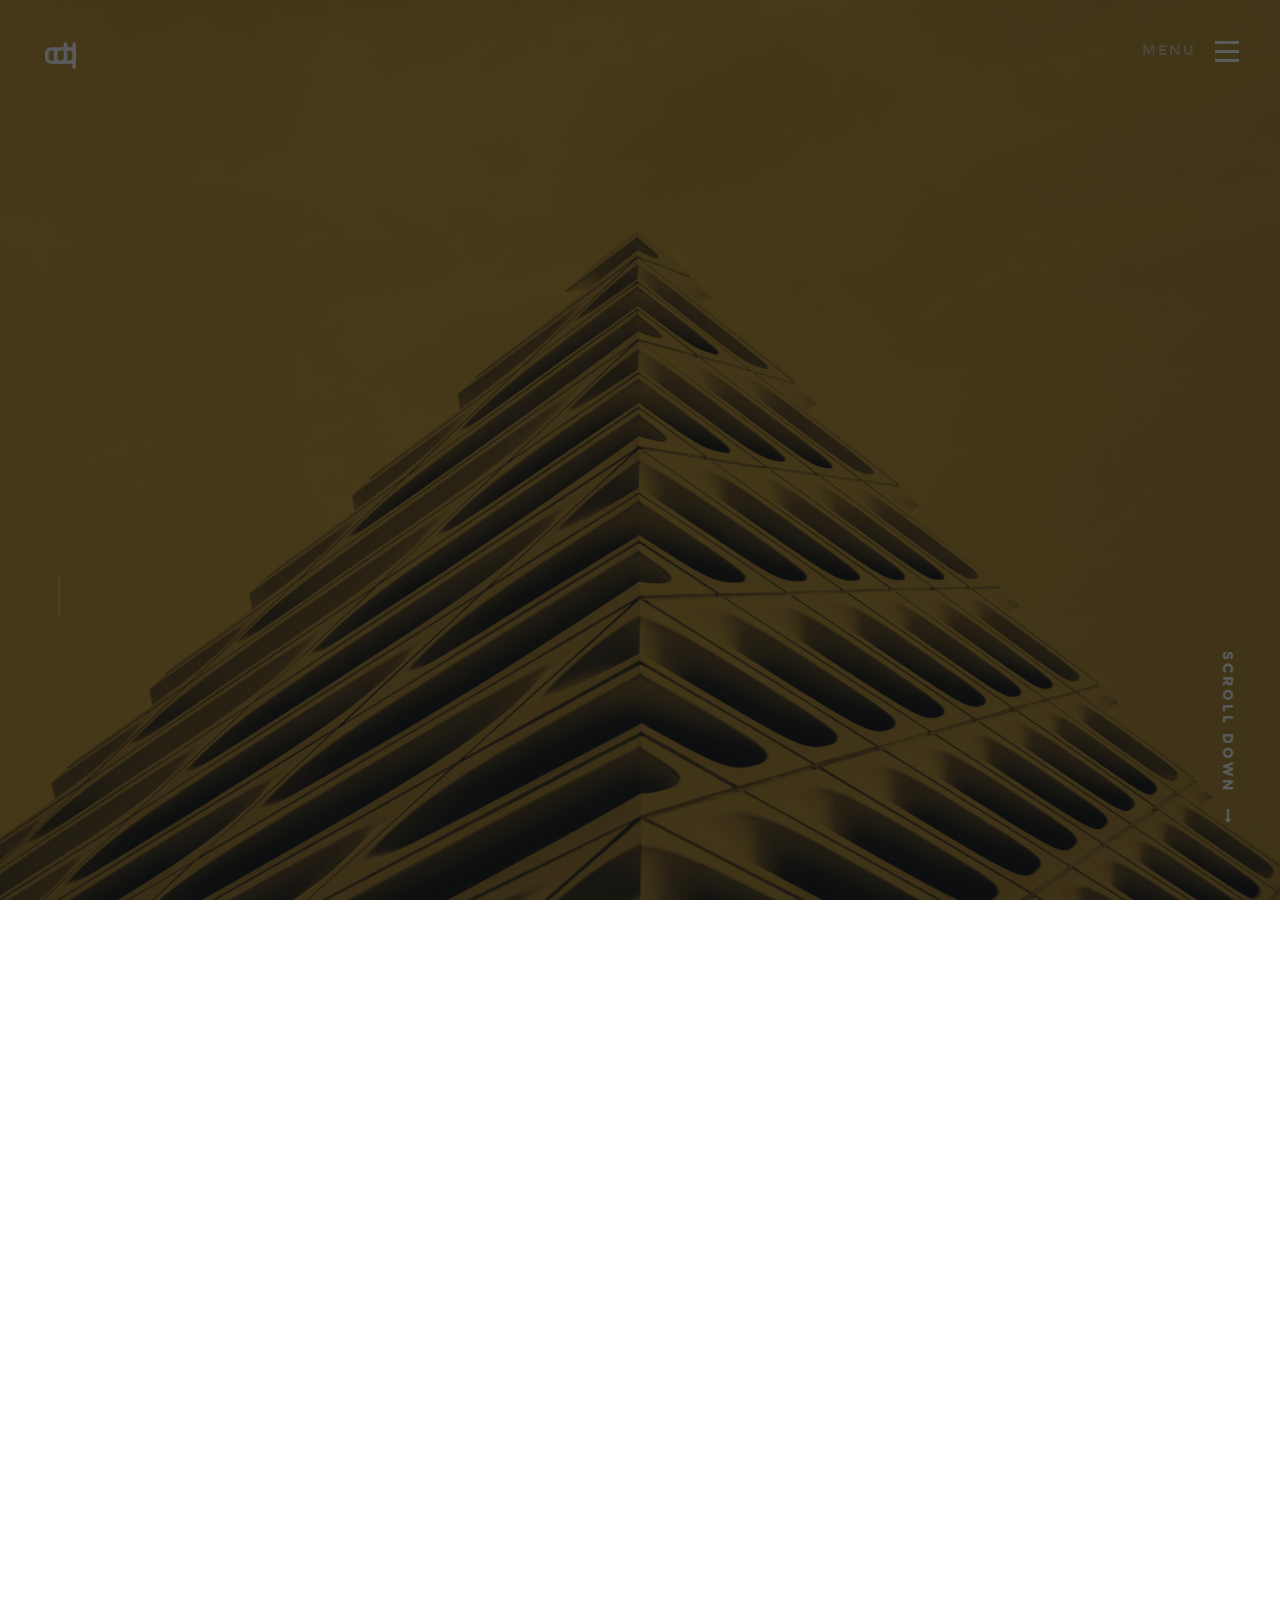
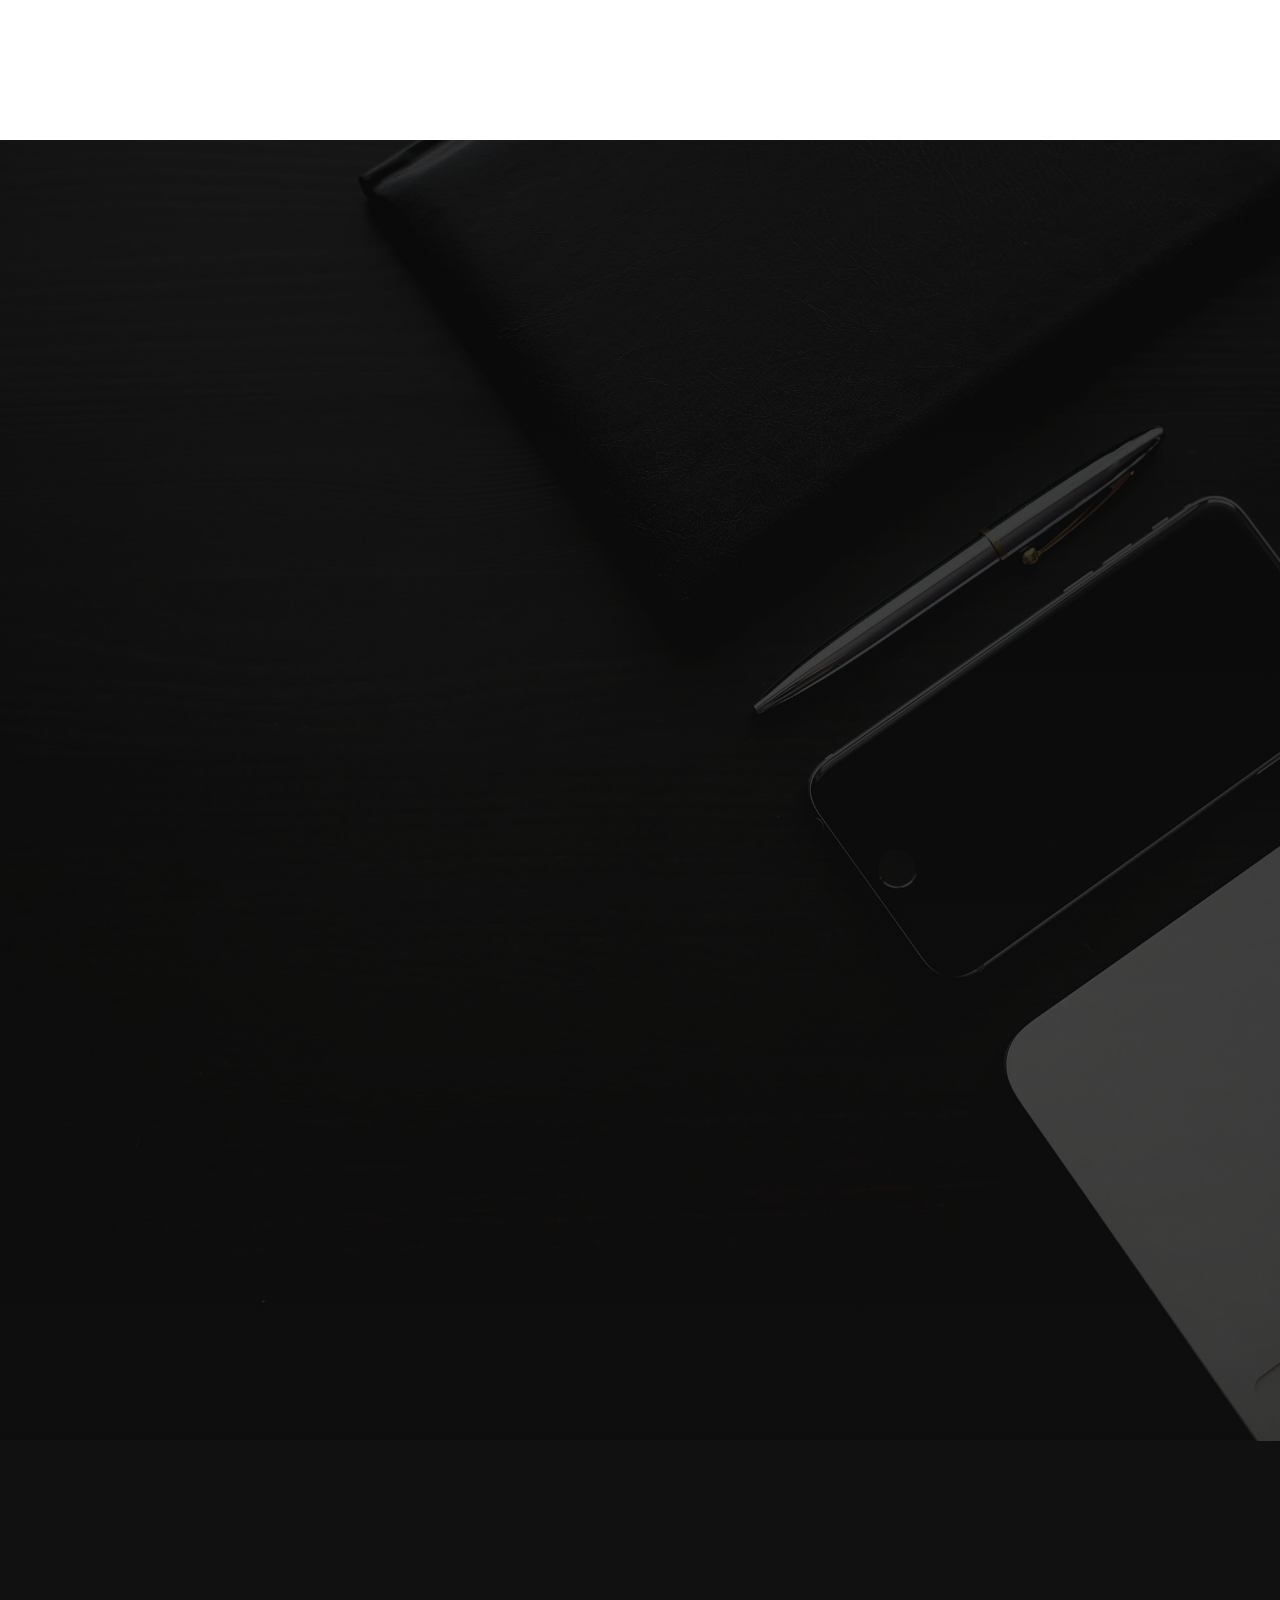
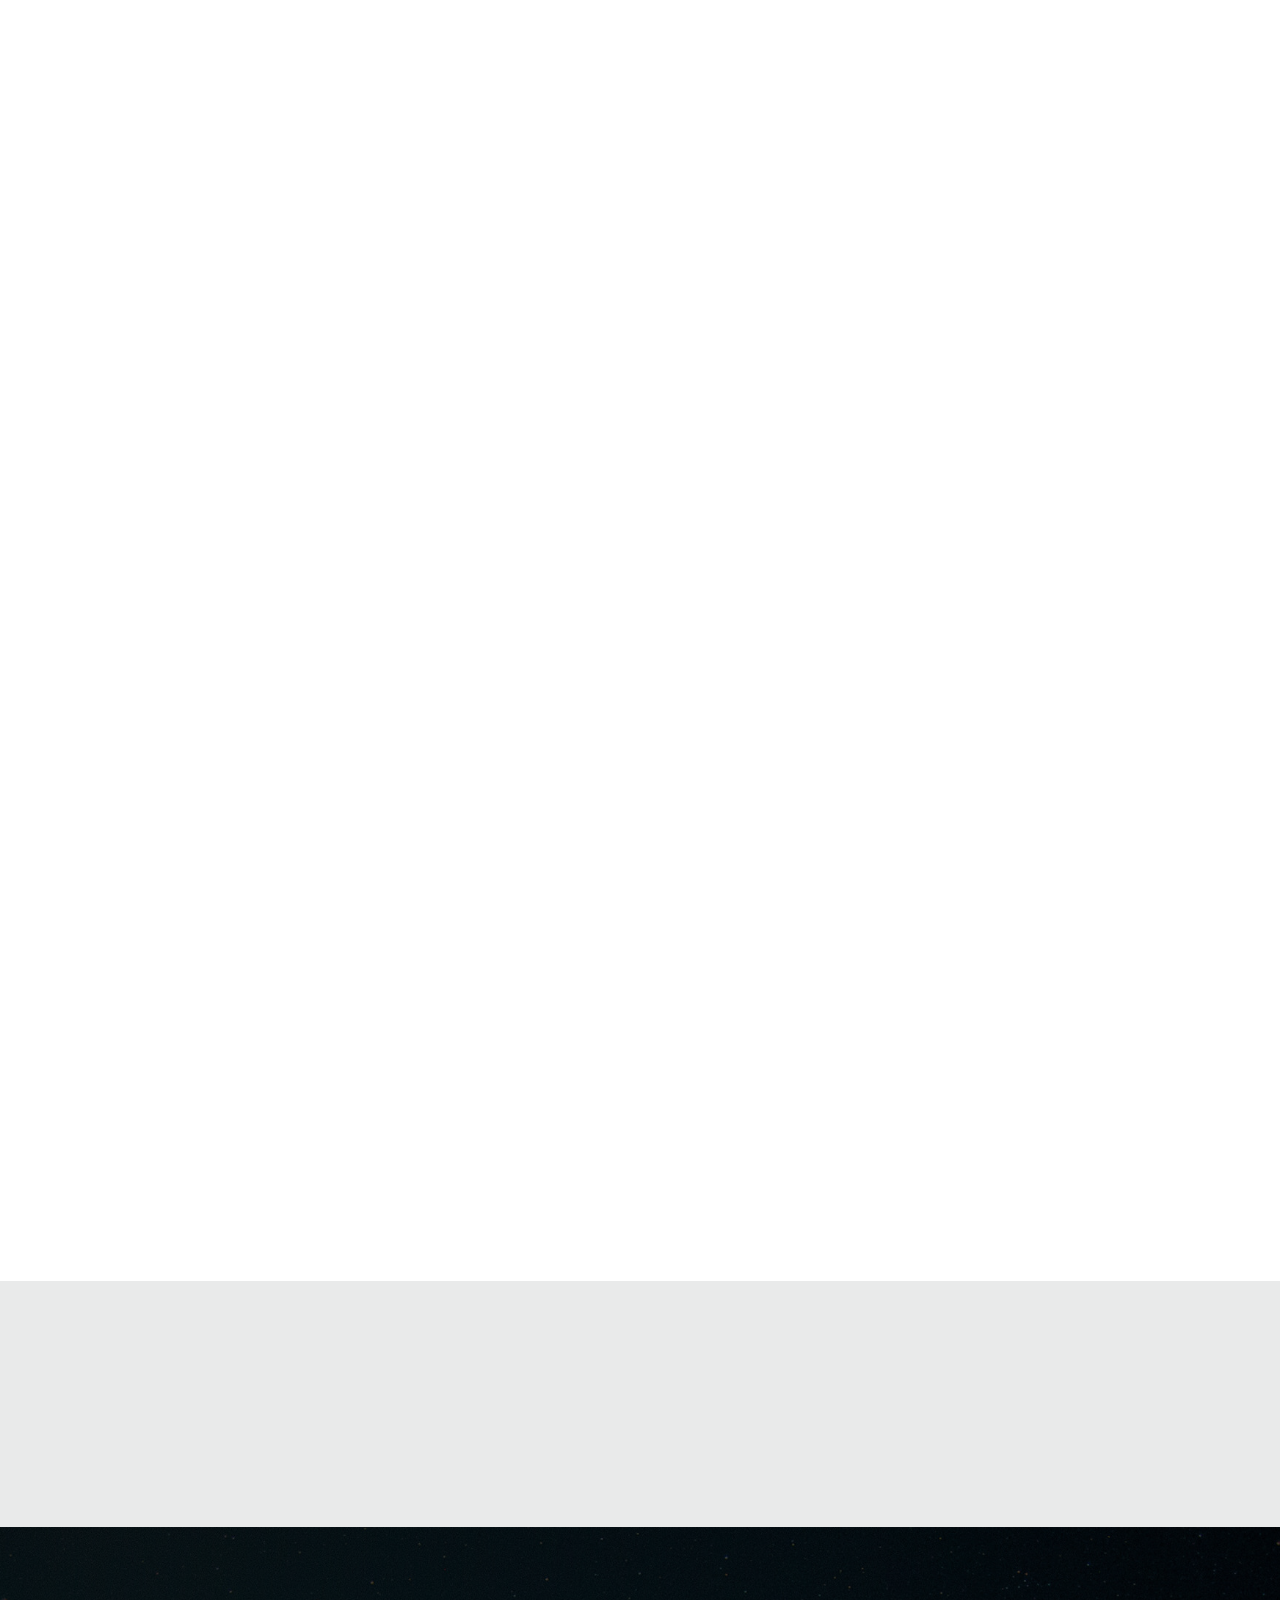
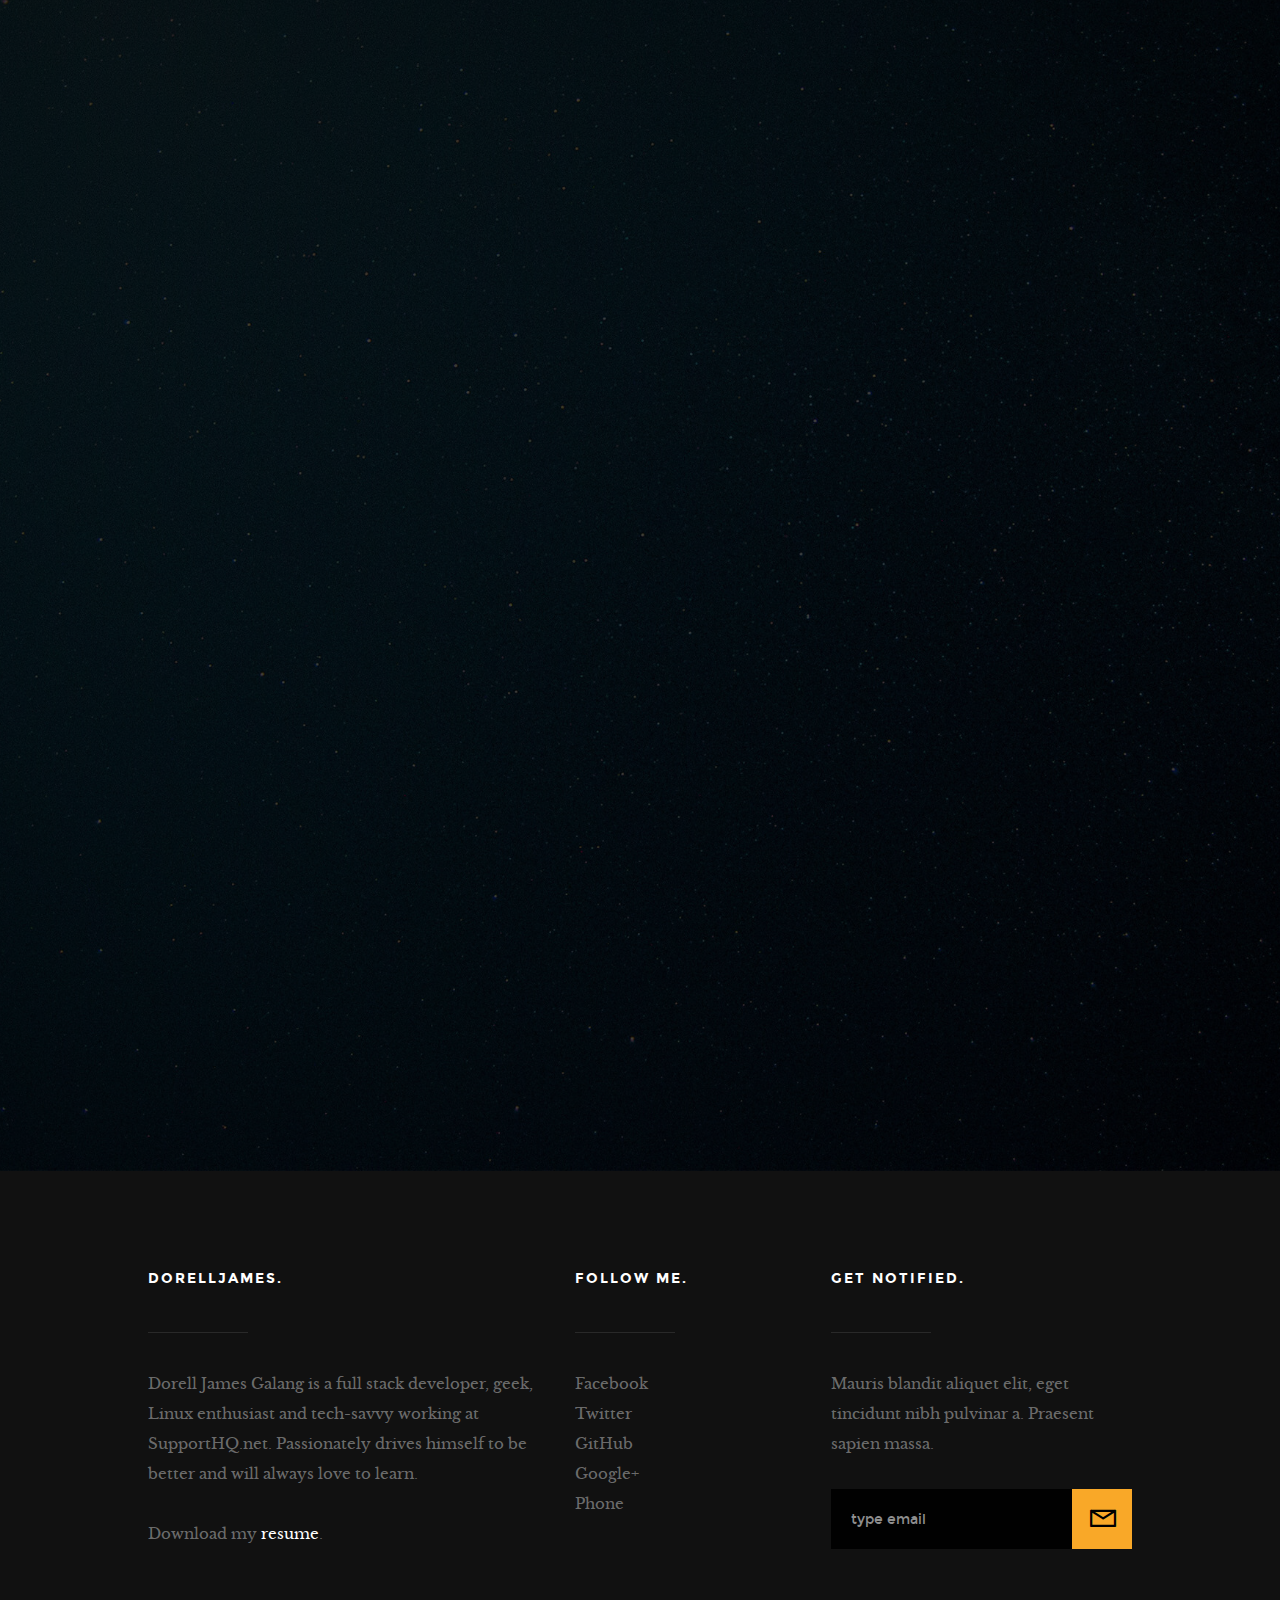
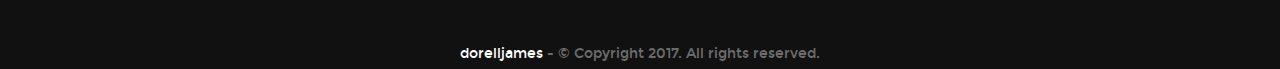
==== commit 028b1d70: "Remove sponsor text" ====
--- a/index.html
+++ b/index.html
@@ -63,9 +63,7 @@
 			</ul>
 
 			<p class="sponsor-text hide">
-				Looking for an awesome and reliable webhosting? Try <a href="http://www.dreamhost.com/r.cgi?287326|STYLESHOUT">DreamHost</a>.
-				Get <span>$50 off</span> when you sign up with the promocode <span>styleshout</span>.
-				<!-- Simply type	the promocode in the box labeled “Promo Code” when placing your order. -->
+
 			</p>
 
 			<ul class="header-social-list">
--- a/css/main.css
+++ b/css/main.css
@@ -1,4 +1,4 @@
-/* =================================================================== 
+/* ===================================================================
  *
  *  Infinity v1.0 Main Stylesheet
  *  01-02-2017
@@ -12,7 +12,7 @@
  *  05. forms
  *  06. buttons
  *  07. other components
- *  08. common and reusable styles 
+ *  08. common and reusable styles
  *  09. header styles
  *  10. home
  *  11. about
@@ -72,8 +72,8 @@
   padding: 0;
 }
 
-/* ------------------------------------------------------------------- 
- * links - (_document-setup) 
+/* -------------------------------------------------------------------
+ * links - (_document-setup)
  * ------------------------------------------------------------------- */
 a, a:visited {
   color: #07617d;
@@ -90,7 +90,7 @@
 
 
 /* ===================================================================
- *  03. typography & general theme styles - (_document-setup.scss) 
+ *  03. typography & general theme styles - (_document-setup.scss)
  *
  * ------------------------------------------------------------------- */
 h1, h2, h3, h4, h5, h6,
@@ -292,8 +292,8 @@
   height: 0;
 }
 
-/* ------------------------------------------------------------------- 
- * Lists - (_document-setup.scss)  
+/* -------------------------------------------------------------------
+ * Lists - (_document-setup.scss)
  * ------------------------------------------------------------------- */
 ol {
   list-style: decimal;
@@ -348,8 +348,8 @@
   margin: 0 0 0 2rem;
 }
 
-/* ------------------------------------------------------------------- 
- * Spacing - (_document-setup)  
+/* -------------------------------------------------------------------
+ * Spacing - (_document-setup)
  * ------------------------------------------------------------------- */
 button, .button {
   margin-bottom: 1.2rem;
@@ -376,8 +376,8 @@
   margin-bottom: 3rem;
 }
 
-/* ------------------------------------------------------------------- 
- * floated image - (_document-setup)  
+/* -------------------------------------------------------------------
+ * floated image - (_document-setup)
  * ------------------------------------------------------------------- */
 img.pull-right {
   margin: 1.5rem 0 0 3rem;
@@ -387,7 +387,7 @@
   margin: 1.5rem 3rem 0 0;
 }
 
-/* ------------------------------------------------------------------- 
+/* -------------------------------------------------------------------
  * block grids paddings
  * ------------------------------------------------------------------- */
 .bgrid {
@@ -414,8 +414,8 @@
   }
 }
 
-/* ------------------------------------------------------------------- 
- * tables - (_document-setup.scss)  
+/* -------------------------------------------------------------------
+ * tables - (_document-setup.scss)
  * ------------------------------------------------------------------- */
 table {
   border-width: 0;
@@ -455,7 +455,7 @@
   -webkit-overflow-scrolling: touch;
 }
 
-/* ------------------------------------------------------------------- 
+/* -------------------------------------------------------------------
  * pace.js styles - minimal  - (_document-setup.scss)
  * ------------------------------------------------------------------- */
 .pace {
@@ -662,7 +662,7 @@
   top: .15rem;
 }
 
-/* ------------------------------------------------------------------- 
+/* -------------------------------------------------------------------
  * Style Placeholder Text - (_forms.scss)
  * ------------------------------------------------------------------- */
 ::-webkit-input-placeholder {
@@ -687,7 +687,7 @@
   color: #8e8e8e !important;
 }
 
-/* ------------------------------------------------------------------- 
+/* -------------------------------------------------------------------
  * Change Autocomplete styles in Chrome - (_forms.scss)
  * ------------------------------------------------------------------- */
 input:-webkit-autofill,
@@ -867,10 +867,10 @@
   color: #bba31b;
 }
 
-/* ------------------------------------------------------------------- 
+/* -------------------------------------------------------------------
  * additional typo styles - (_additional-typo.scss)
  * ------------------------------------------------------------------- */
-/* drop cap 
+/* drop cap
  * ----------------------------------------------- */
 .drop-cap:first-letter {
   float: left;
@@ -884,7 +884,7 @@
   color: #151515;
 }
 
-/* line definition style 
+/* line definition style
  * ----------------------------------------------- */
 .lining dt, .lining dd {
   display: inline;
@@ -906,7 +906,7 @@
   margin-left: -0.2em;
 }
 
-/* dictionary definition style 
+/* dictionary definition style
  * ----------------------------------------------- */
 .dictionary-style dt {
   display: inline;
@@ -924,7 +924,7 @@
   content: counter(definitions,decimal) ". ";
 }
 
-/** 
+/**
  * Pull Quotes
  * -----------
  * markup:
@@ -964,7 +964,7 @@
   content: none;
 }
 
-/** 
+/**
  * Stats Tab
  * ---------
  * markup:
@@ -1126,7 +1126,7 @@
 }
 
 /* ===================================================================
- *  08. common and reusable styles 
+ *  08. common and reusable styles
  *
  * ------------------------------------------------------------------- */
 .section-intro {
@@ -1166,7 +1166,7 @@
   text-align: center;
 }
 
-/* ------------------------------------------------------------------- 
+/* -------------------------------------------------------------------
  * responsive:
  * section-intro
  * ------------------------------------------------------------------- */
@@ -1242,8 +1242,8 @@
   position: relative;
 }
 
-/* ------------------------------------------------------------------- 
- * header logo - (_layout.css) 
+/* -------------------------------------------------------------------
+ * header logo - (_layout.css)
  * ------------------------------------------------------------------- */
 header .header-logo {
   position: absolute;
@@ -1275,8 +1275,8 @@
   transition: all 0.5s ease-in-out;
 }
 
-/* ------------------------------------------------------------------- 
- * menu trigger - (_layout.css) 
+/* -------------------------------------------------------------------
+ * menu trigger - (_layout.css)
  * ------------------------------------------------------------------- */
 #header-menu-trigger {
   display: block;
@@ -1330,7 +1330,7 @@
   right: 9px;
   margin-top: -1.5px;
 }
-#header-menu-trigger .header-menu-icon::before, 
+#header-menu-trigger .header-menu-icon::before,
 #header-menu-trigger .header-menu-icon::after {
   content: '';
   width: 100%;
@@ -1346,8 +1346,8 @@
   bottom: -9px;
 }
 
-/* ------------------------------------------------------------------- 
- * off-canvas menu - (_layout.scss) 
+/* -------------------------------------------------------------------
+ * off-canvas menu - (_layout.scss)
  * ------------------------------------------------------------------- */
 #menu-nav-wrap {
   background: #0C0C0C;
@@ -1406,7 +1406,7 @@
   color: rgba(255, 255, 255, 0.25);
   display: block;
 }
-#menu-nav-wrap .nav-list li a:hover, 
+#menu-nav-wrap .nav-list li a:hover,
 #menu-nav-wrap .nav-list li a:focus {
   color: white;
 }
@@ -1424,7 +1424,7 @@
 #menu-nav-wrap .header-social-list li a {
   color: rgba(255, 255, 255, 0.15);
 }
-#menu-nav-wrap .header-social-list li a:hover, 
+#menu-nav-wrap .header-social-list li a:hover,
 #menu-nav-wrap .header-social-list li a:focus {
   color: white;
 }
@@ -1444,7 +1444,7 @@
   text-shadow: none;
   color: transparent;
 }
-#menu-nav-wrap .close-button span::before, 
+#menu-nav-wrap .close-button span::before,
 #menu-nav-wrap .close-button span::after {
   content: "";
   display: block;
@@ -1484,9 +1484,9 @@
   -webkit-overflow-scrolling: touch;
 }
 
-/* ------------------------------------------------------------------- 
+/* -------------------------------------------------------------------
  * responsive:
- * header section 
+ * header section
  * ------------------------------------------------------------------- */
 @media only screen and (max-width: 768px) {
   header .header-logo a {
@@ -1598,8 +1598,8 @@
 .home-social-list li a, .home-social-list li a:visited {
   color: #FFFFFF;
 }
-.home-social-list li a:hover, 
-.home-social-list li a:focus, 
+.home-social-list li a:hover,
+.home-social-list li a:focus,
 .home-social-list li a:active {
   color: #f9a828;
 }
@@ -1668,9 +1668,9 @@
   }
 }
 
-/* ------------------------------------------------------------------- 
+/* -------------------------------------------------------------------
  * responsive:
- * home section 
+ * home section
  * ------------------------------------------------------------------- */
 @media only screen and (max-width: 1200px) {
   .home-content-tablecell h3 {
@@ -1814,9 +1814,9 @@
   margin-top: 6rem;
 }
 
-/* ------------------------------------------------------------------- 
+/* -------------------------------------------------------------------
  * responsive:
- * about 
+ * about
  * ------------------------------------------------------------------- */
 @media only screen and (max-width: 1024px) {
   #about {
@@ -1957,7 +1957,7 @@
   margin-bottom: 3rem;
 }
 
-/* ------------------------------------------------------------------- 
+/* -------------------------------------------------------------------
  * responsive:
  * services
  * ------------------------------------------------------------------- */
@@ -2026,7 +2026,7 @@
 #portfolio .portfolio-content {
   margin-top: -22.2rem;
 }
-#portfolio .bricks-wrapper:before, 
+#portfolio .bricks-wrapper:before,
 #portfolio .bricks-wrapper:after {
   content: "";
   display: table;
@@ -2043,9 +2043,12 @@
 #portfolio .bricks-wrapper .brick:nth-child(2n+1) {
   clear: both;
 }
-
-/* ------------------------------------------------------------------- 
- * masonry entries - (_layout.css) 
+#portfolio .brick.folio-item:last-child {
+  margin-top: -1px !important;
+}
+
+/* -------------------------------------------------------------------
+ * masonry entries - (_layout.css)
  * ------------------------------------------------------------------- */
 .bricks-wrapper .item-wrap {
   position: relative;
@@ -2188,8 +2191,8 @@
   transform: translateX(0);
 }
 
-/* ------------------------------------------------------------------- 
- * Light Gallery Overrides - (_layout.css) 
+/* -------------------------------------------------------------------
+ * Light Gallery Overrides - (_layout.css)
  * ------------------------------------------------------------------- */
 .lg-sub-html {
   padding: 12px 20% 15px;
@@ -2238,7 +2241,7 @@
   font-family: "montserrat-regular", sans-serif;
 }
 
-/* ------------------------------------------------------------------- 
+/* -------------------------------------------------------------------
  * responsive:
  * portfolio
  * ------------------------------------------------------------------- */
@@ -2375,7 +2378,7 @@
   background-color: #000000;
 }
 
-/* ------------------------------------------------------------------- 
+/* -------------------------------------------------------------------
  * responsive:
  * testimonials
  * ------------------------------------------------------------------- */
@@ -2703,7 +2706,7 @@
   display: block;
 }
 
-/* --------------------------------------------------------------- 
+/* ---------------------------------------------------------------
  * loader animation - (_layout.scss)
  * --------------------------------------------------------------- */
 .s-loader {
@@ -2760,9 +2763,9 @@
     transform: scale(1);
   }
 }
-/* ------------------------------------------------------------------- 
+/* -------------------------------------------------------------------
  * responsive:
- * contact 
+ * contact
  * ------------------------------------------------------------------- */
 @media only screen and (max-width: 900px) {
   .contact-info {
@@ -2953,7 +2956,7 @@
   color: #FFFFFF;
 }
 
-/* ------------------------------------------------------------------- 
+/* -------------------------------------------------------------------
  * responsive:
  * footer
  * ------------------------------------------------------------------- */
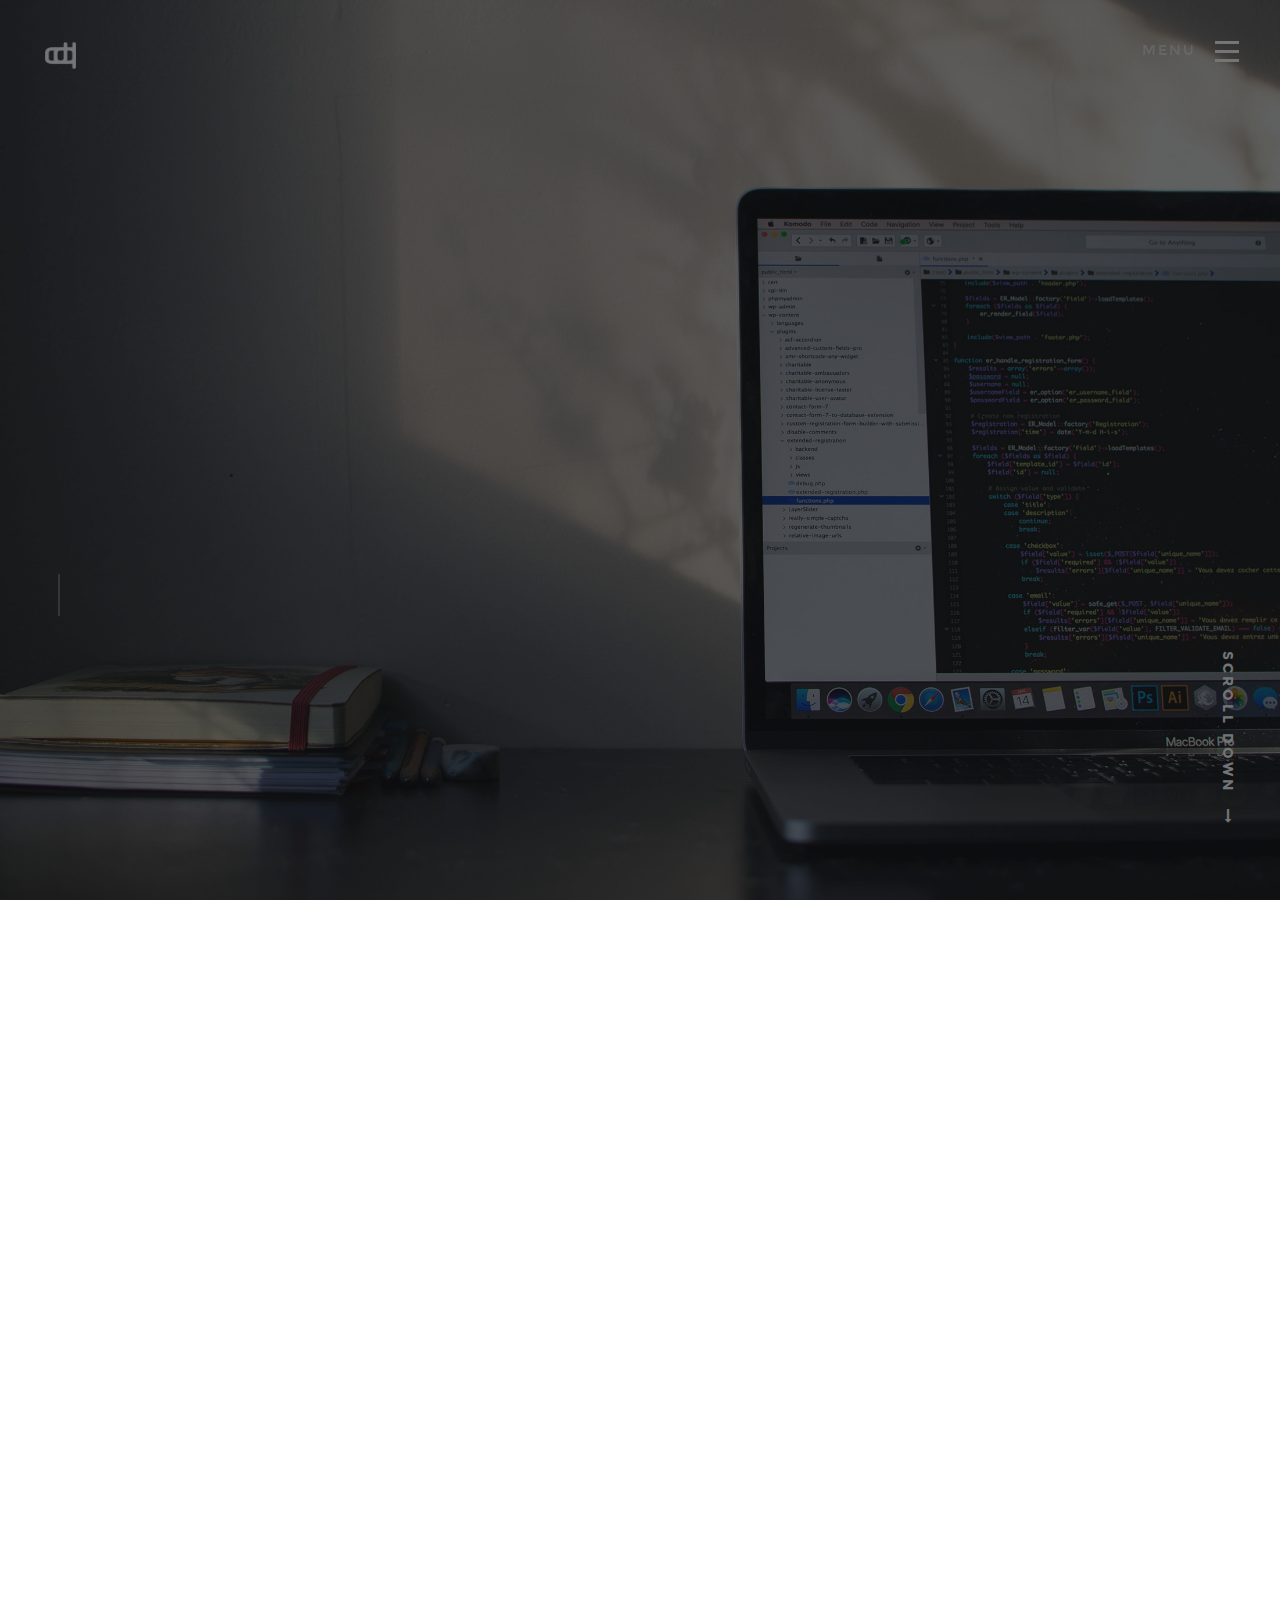
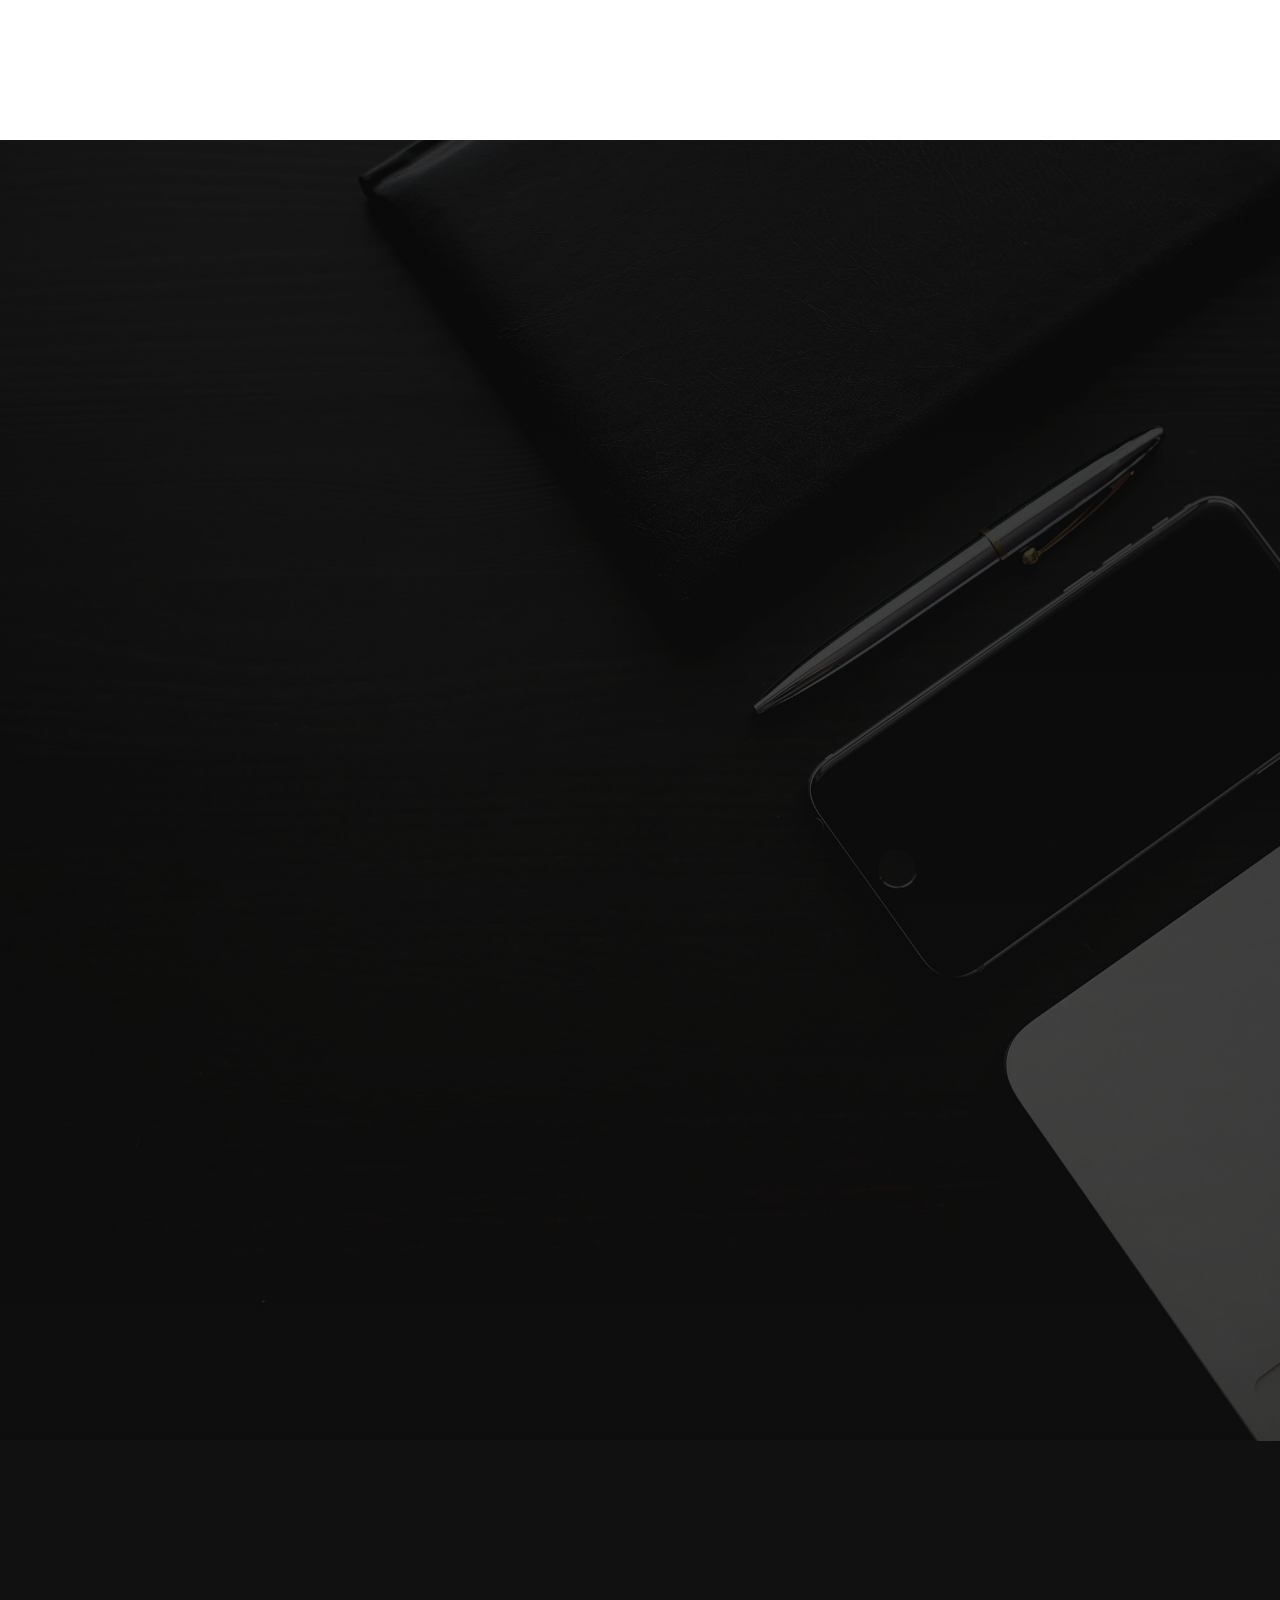
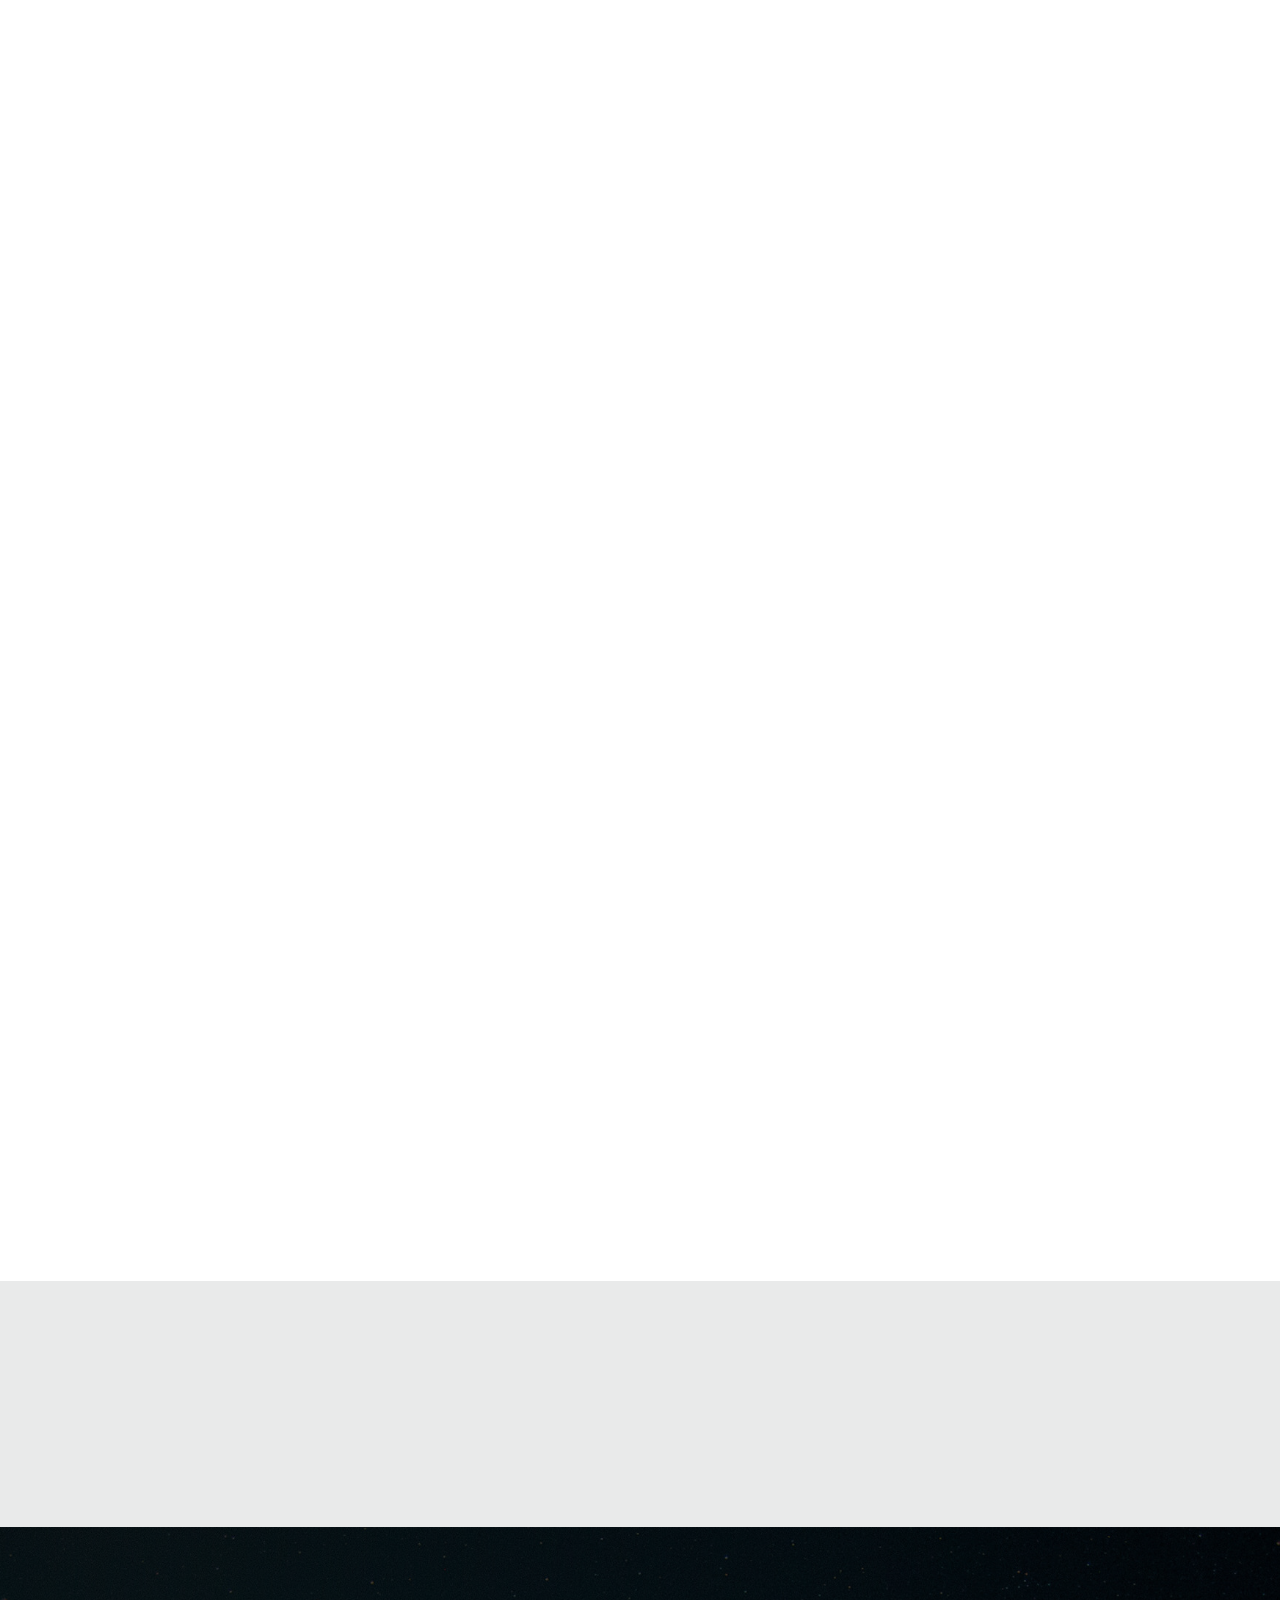
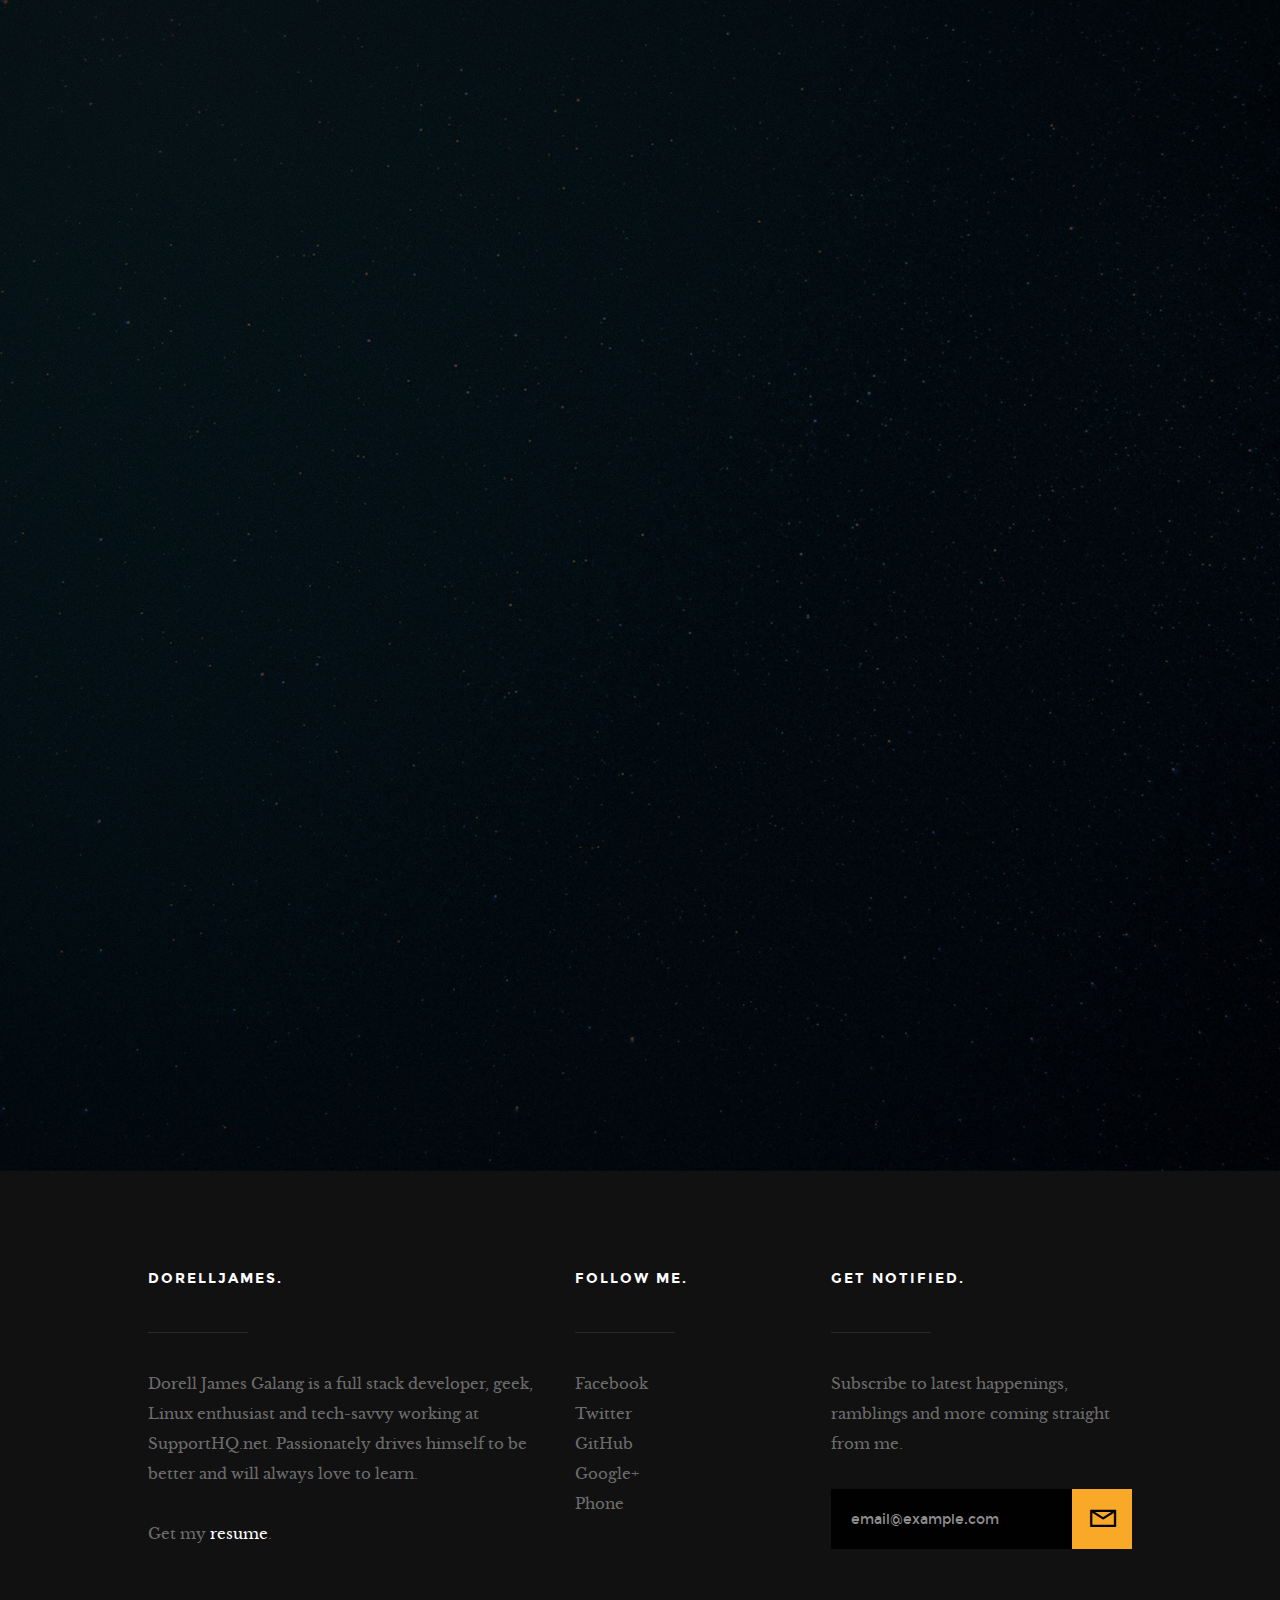
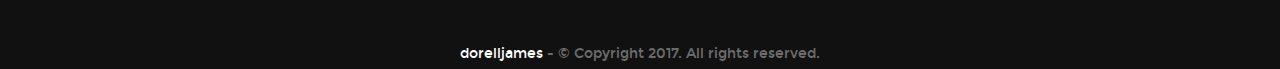
==== commit 1d3271b1: "More fixes" ====
--- a/index.html
+++ b/index.html
@@ -8,7 +8,7 @@
 	================================================== -->
 	<meta charset="utf-8">
 	<title>Dorell James Galang - Full Stack Web Developer</title>
-	<meta name="description" content="">
+	<meta name="description" content="Dorell James Galang - a full stack developer based in Cebu City, Philippines.">
 	<meta name="author" content="Dorell James Galang">
 
 	<!-- mobile specific metas
@@ -60,11 +60,10 @@
 				<li><a class="smoothscroll" href="#services" title="">Services</a></li>
 				<li><a class="smoothscroll" href="#portfolio" title="">Works</a></li>
 				<li><a class="smoothscroll" href="#contact" title="">Contact</a></li>
+				<li><a class="smoothscroll" href="/blog" title="">Blog</a></li>
 			</ul>
 
-			<p class="sponsor-text hide">
-
-			</p>
+			<p class="sponsor-text hide"></p>
 
 			<ul class="header-social-list">
 				<li>
@@ -295,7 +294,7 @@
 
 						<div id="01" class='hide'>
 							<h4>DISTILLERIE.CO.NZ</h4>
-							<p>One of the very first projects I enjoyed coding back to the days when I'm still a newbie. <a href="http://distillerie.co.nz/" target="_blank">Details</a></p>
+							<p>One of the very first projects I enjoyed coding back to the days when I'm still a newbie. <a href="http://distillerie.co.nz/" target="_blank" rel="nofollow">Details</a></p>
 						</div>
 					</div> <!-- end folio-item -->
 
@@ -317,7 +316,7 @@
 
 					   <div id="02" class='hide'>
 							<h4>KAYU.PH</h4>
-							<p>KAYU is one of my favorite websites ever coded lately. It's simple, beautiful and owned by Chef “Izzy” Francis Sy. Special thanks to Matt. Sta Maria for doing work together on this. <a href="http//kayu.ph/">Details</a></p>
+							<p>KAYU is one of my favorite websites ever coded lately. It's simple, beautiful and owned by Chef “Izzy” Francis Sy. Special thanks to Matt. Sta Maria for doing work together on this. <a href="http//kayu.ph/" target="_blank" rel="nofollow">Details</a></p>
 						</div>
 					</div> <!-- end folio-item -->
 
@@ -361,12 +360,12 @@
 
 				   		<div id="04" class='hide'>
 							<h4>Waterloo</h4>
-							<p>Waterloo is a restaurant located in the vibrant, heart of the "Old Town" Louisville, CO. Serving Burgers and seasonal fare with a focus on real food, real music and real friends. <a href="http://www.waterloolouisville.com" target="_blank">Details</a></p>
+							<p>Waterloo is a restaurant located in the vibrant, heart of the "Old Town" Louisville, CO. Serving Burgers and seasonal fare with a focus on real food, real music and real friends. <a href="http://www.waterloolouisville.com" target="_blank" rel="nofollow">Details</a></p>
 						</div>
 					</div> <!-- end folio-item -->
 
 					<div class="brick folio-item">
-					   	<div class="item-wrap animate-this"  data-src="images/portfolio/gallery/sparkthechange.jpeg"  data-sub-html="#05" >
+					   	<div class="item-wrap animate-this" data-src="images/portfolio/gallery/sparkthechange.jpeg"  data-sub-html="#05" >
 						  	<a href="#" class="overlay">
 								<img src="images/portfolio/preview/sparkthechange.jpg" alt="Bicycle">
 								<div class="item-text">
@@ -388,7 +387,7 @@
 					</div> <!-- end folio-item -->
 
 					<div class="brick folio-item">
-						<div class="item-wrap animate-this"  data-src="images/portfolio/gallery/realist.jpg"  data-sub-html="#06">
+						<div class="item-wrap animate-this" data-src="images/portfolio/gallery/realist.jpg"  data-sub-html="#06">
 							<a href="#" class="overlay">
 								<img src="images/portfolio/preview/realist.jpg" alt="Spark The Change">
 								<div class="item-text">
@@ -441,7 +440,9 @@
 						<div class="testimonial-author">
 							<img src="images/avatars/warwick-berg.jpg" alt="Author image">
 							<div class="author-info">
-								Warwick Berg
+								<a href="https://www.linkedin.com/in/warwickberg" target="_blank">
+									Warwick Berg
+								</a>
 								<span class="position">Future Directives Architect</span>
 							</div>
 						</div>
@@ -456,7 +457,9 @@
 						<div class="testimonial-author">
 							<img src="images/avatars/bb.jpg" alt="Author image">
 							<div class="author-info">
-								Blondelle Belongilot
+								<a href="https://www.linkedin.com/in/blondellebelongilot" target="_blank">
+									Blondelle Belongilot
+								</a>
 								<span>Digital Marketing Manager at Perth Mediation Services</span>
 							</div>
 						</div>
@@ -577,7 +580,7 @@
 				<div class="cinfo">
 					<h6>Where to Find Me</h6>
 					<p>
-						Highly Classified Location<br>
+						No Exact Location<br>
 						Cebu City, CEBU<br>
 						6000 PH
 					</p>
@@ -617,7 +620,7 @@
 
 					<p>Dorell James Galang is a full stack developer, geek, Linux enthusiast and tech-savvy working at SupportHQ.net. Passionately drives himself to be better and will always love to learn.
 					</p>
-					<p>Download my <a href="http://goo.gl/5YdbiR" target="_blank">resume</a>.</p>
+					<p>Get my <a href="http://goo.gl/5YdbiR" target="_blank">resume</a>.</p>
 
 				</div> <!-- end footer-about -->
 
@@ -639,13 +642,13 @@
 
 					<h4 class="h05">Get Notified.</h4>
 
-					<p>Mauris blandit aliquet elit, eget tincidunt nibh pulvinar a. Praesent sapien massa.</p>
+					<p>Subscribe to latest happenings, ramblings and more coming straight from me.</p>
 
 					<div class="subscribe-form">
 
 						<form id="mc-form" class="group" novalidate="true">
 
-							<input type="email" value="" name="dEmail" class="email" id="mc-email" placeholder="type email" required="">
+							<input type="email" value="" name="dEmail" class="email" id="mc-email" placeholder="email@example.com" required="">
 
 							<!-- <input type="submit" name="subscribe" > -->
 							<button><i class="icon-mail"></i></button>
--- a/css/main.css
+++ b/css/main.css
@@ -2869,6 +2869,7 @@
   margin-bottom: 1.5rem;
   width: 100%;
   background-color: rgba(0, 0, 0, 0.9);
+  color: #fff;
 }
 .footer-main #mc-form button {
   background-color: #f9a828;
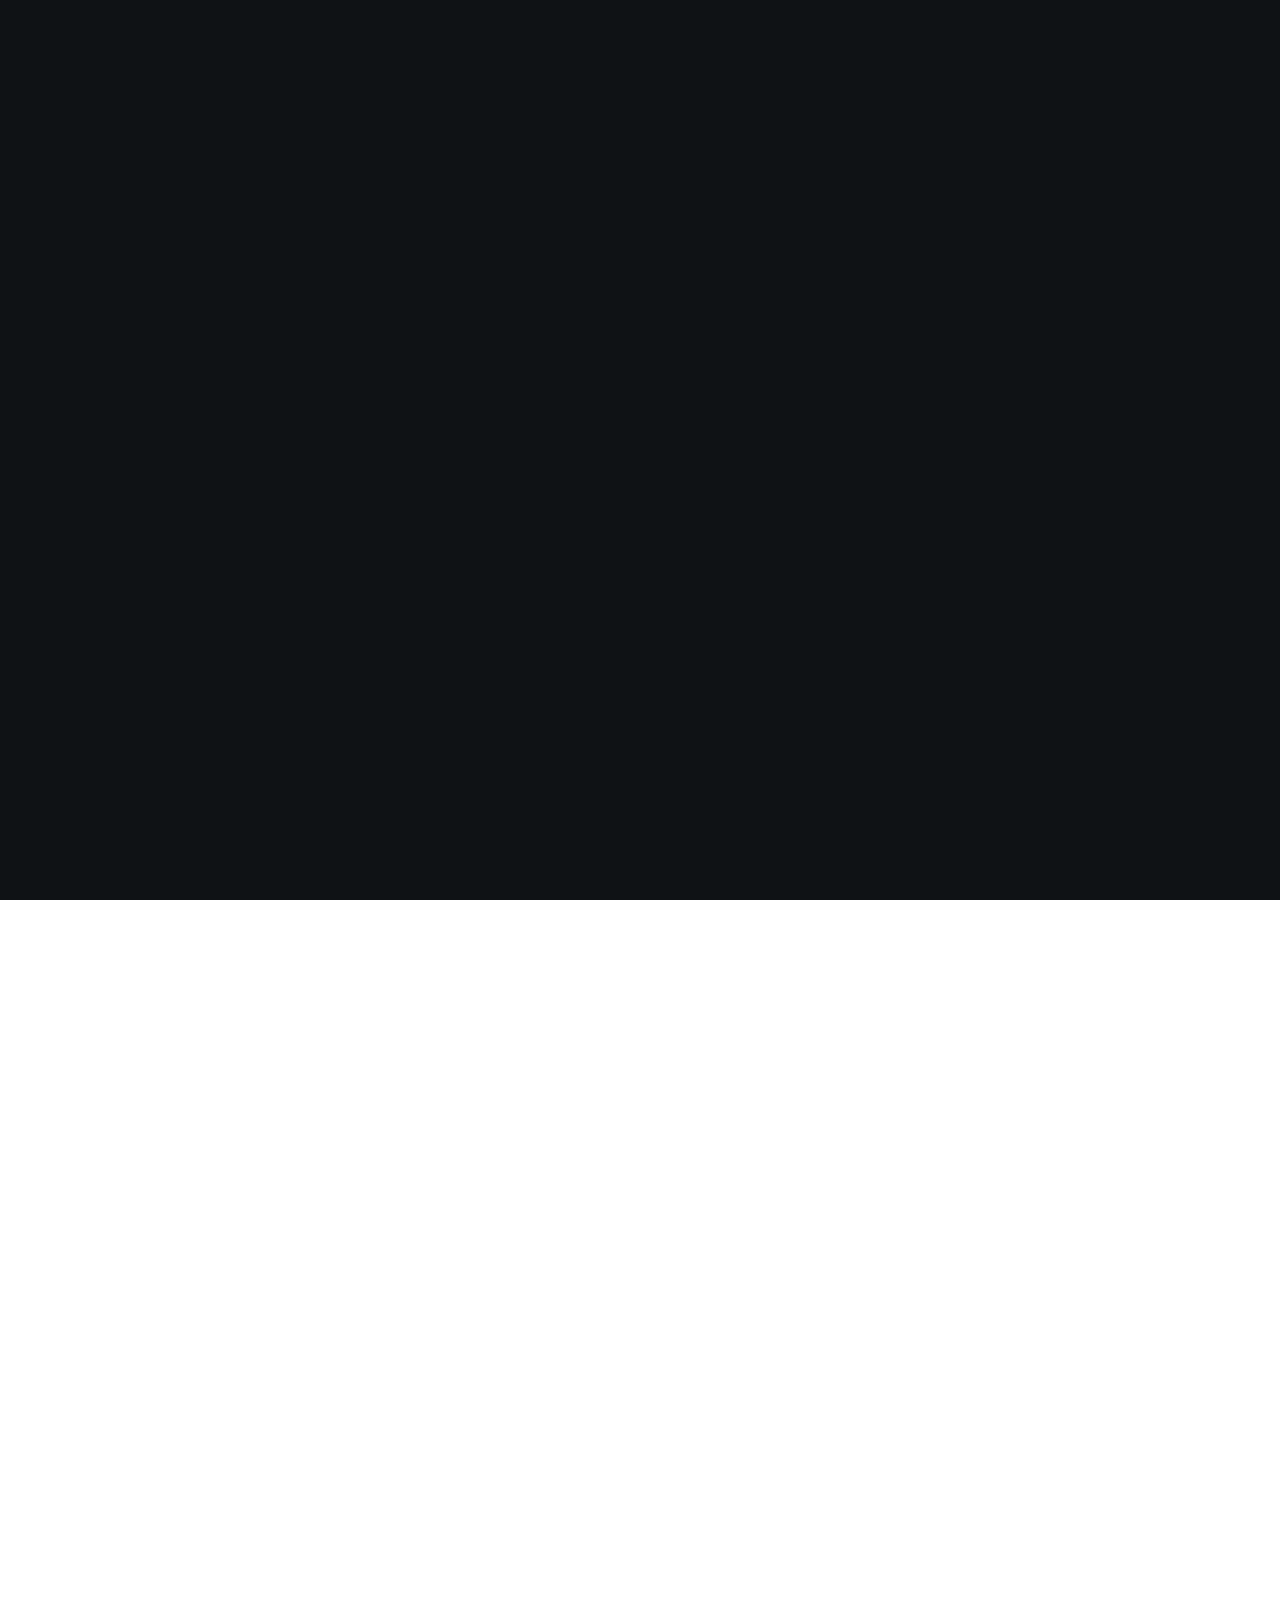
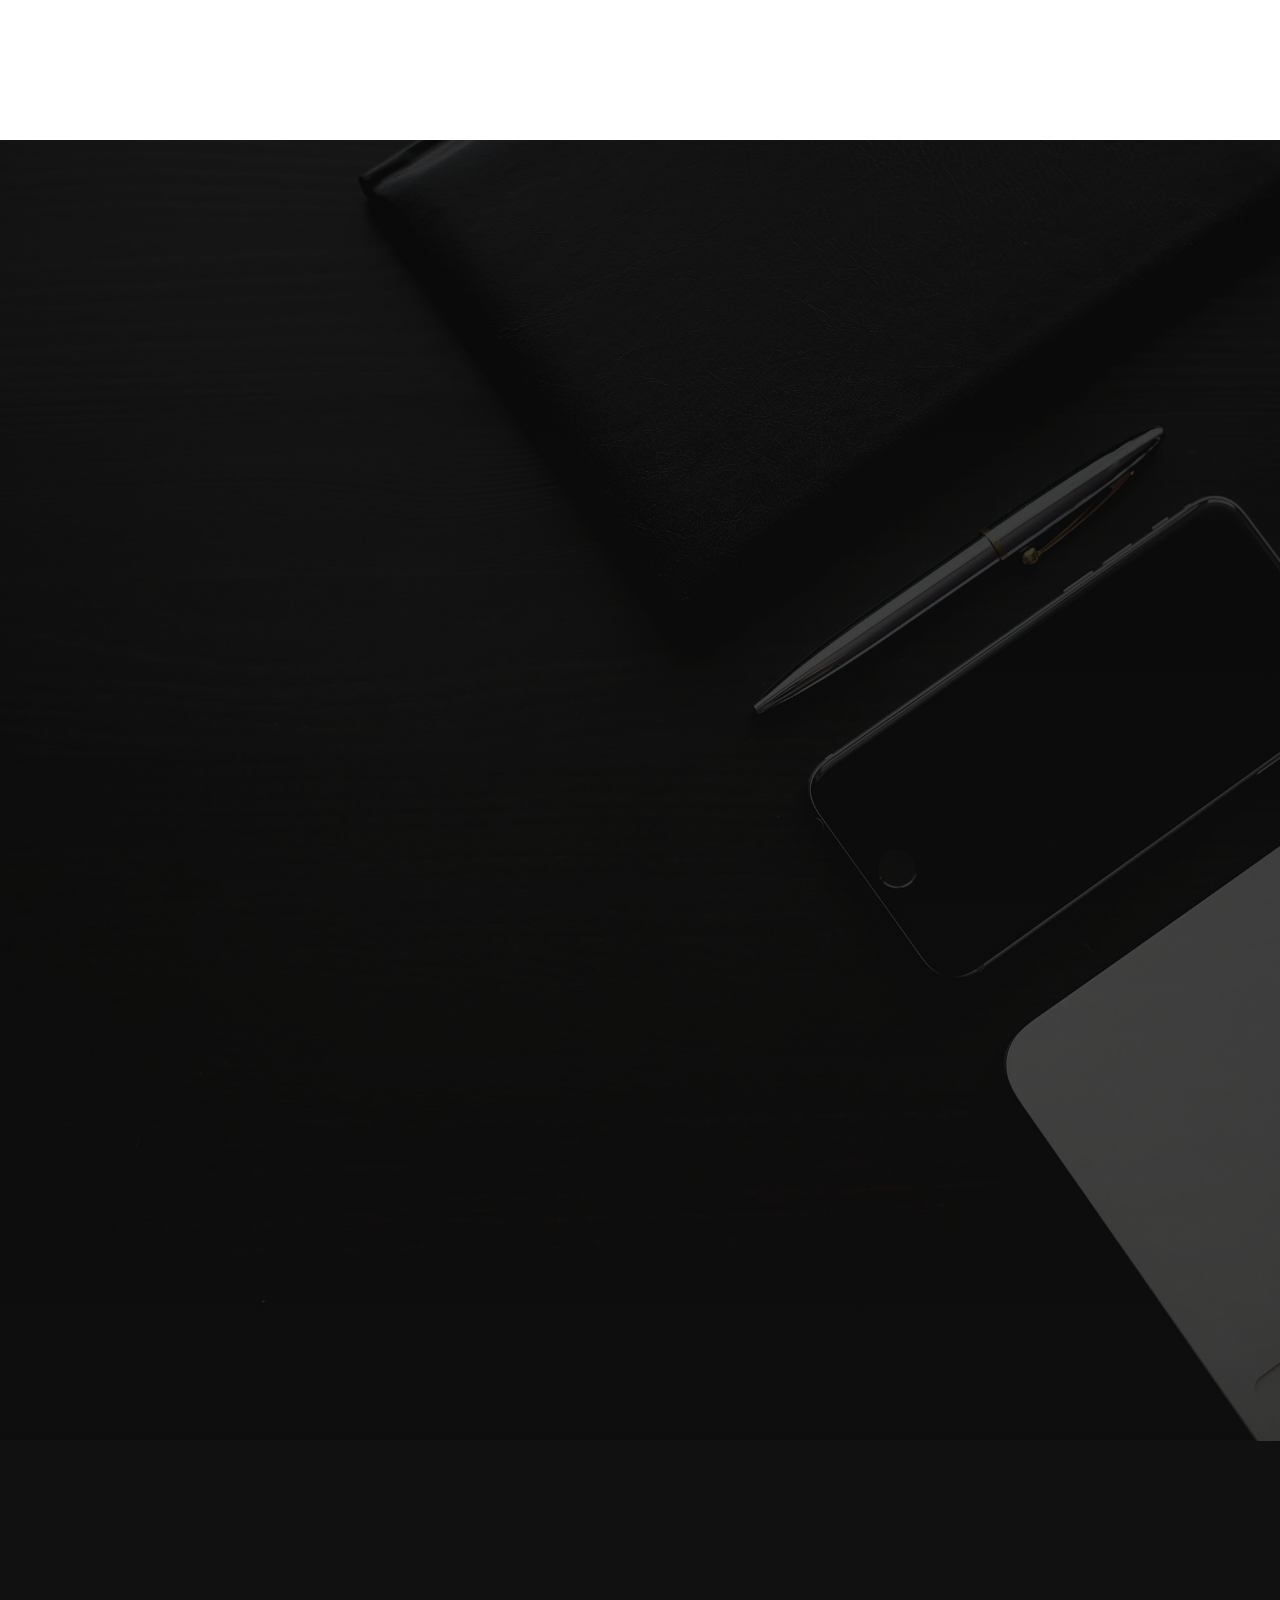
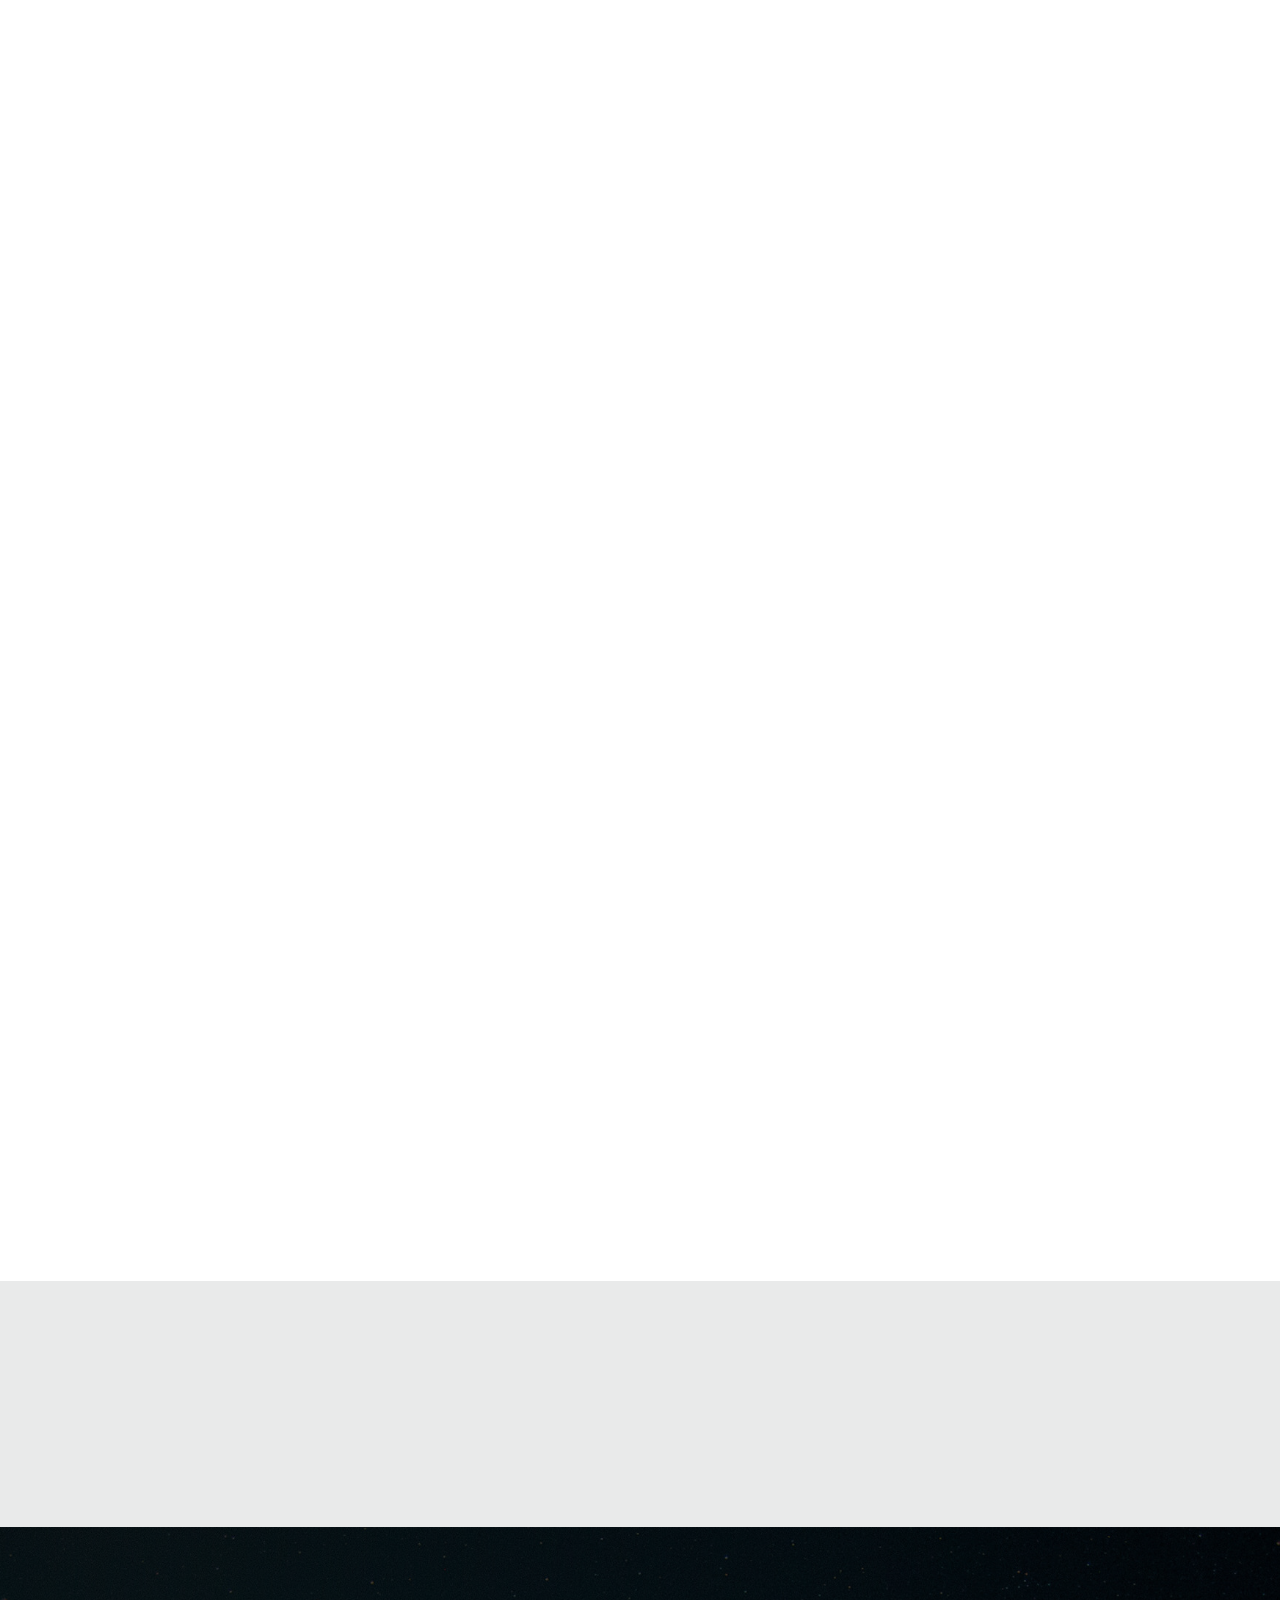
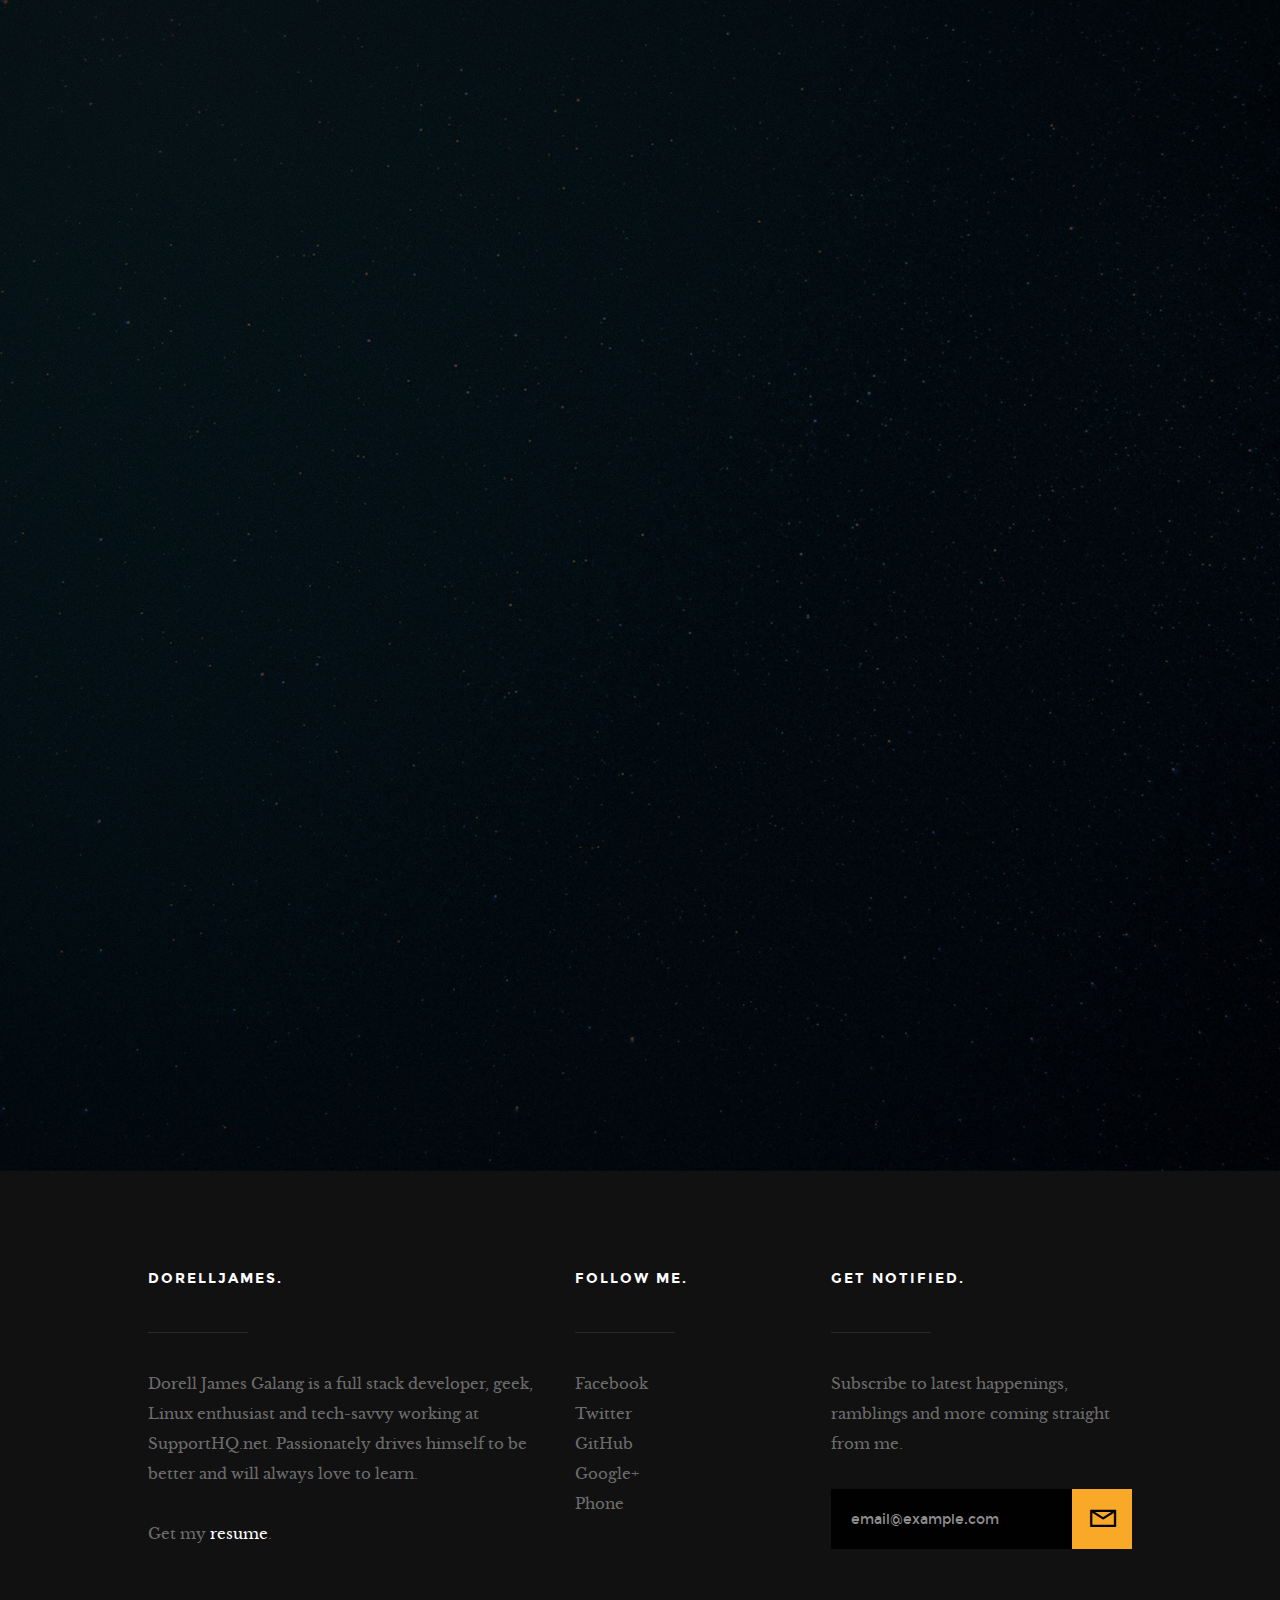
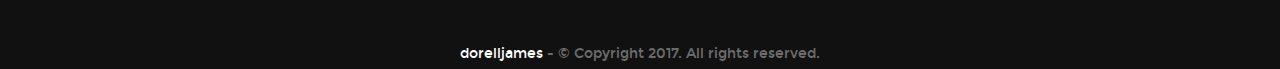
==== commit 6cbabf72: "Updates" ====
--- a/index.html
+++ b/index.html
@@ -94,8 +94,8 @@
 	<!-- home
 	================================================== -->
 	<section id="home">
-
 		<div class="overlay"></div>
+		<canvas id="demo-canvas"></canvas>
 
 		<div class="home-content-table">
 			<div class="home-content-tablecell">
@@ -696,6 +696,7 @@
    <script src="js/jquery-2.1.3.min.js"></script>
    <script src="js/plugins.js"></script>
    <script src="js/main.js"></script>
+	<script src="js/animate-hero.js"></script>
 
 </body>
 
--- a/css/main.css
+++ b/css/main.css
@@ -1520,6 +1520,9 @@
   min-height: 804px;
   position: relative;
 }
+#home.blog {
+  background-image: url(../images/hero-bg-love.jpg);
+}
 #home .overlay {
   position: absolute;
   top: 0;
@@ -1536,6 +1539,15 @@
   display: table;
   position: relative;
   text-align: center;
+  position: absolute;
+  margin: 0;
+  padding: 0;
+  color: #f9f1e9;
+  text-align: center;
+  top: 50%;
+  left: 50%;
+  -webkit-transform: translate3d(-50%,-50%,0);
+  transform: translate3d(-50%,-50%,0);
 }
 
 .home-content-tablecell {
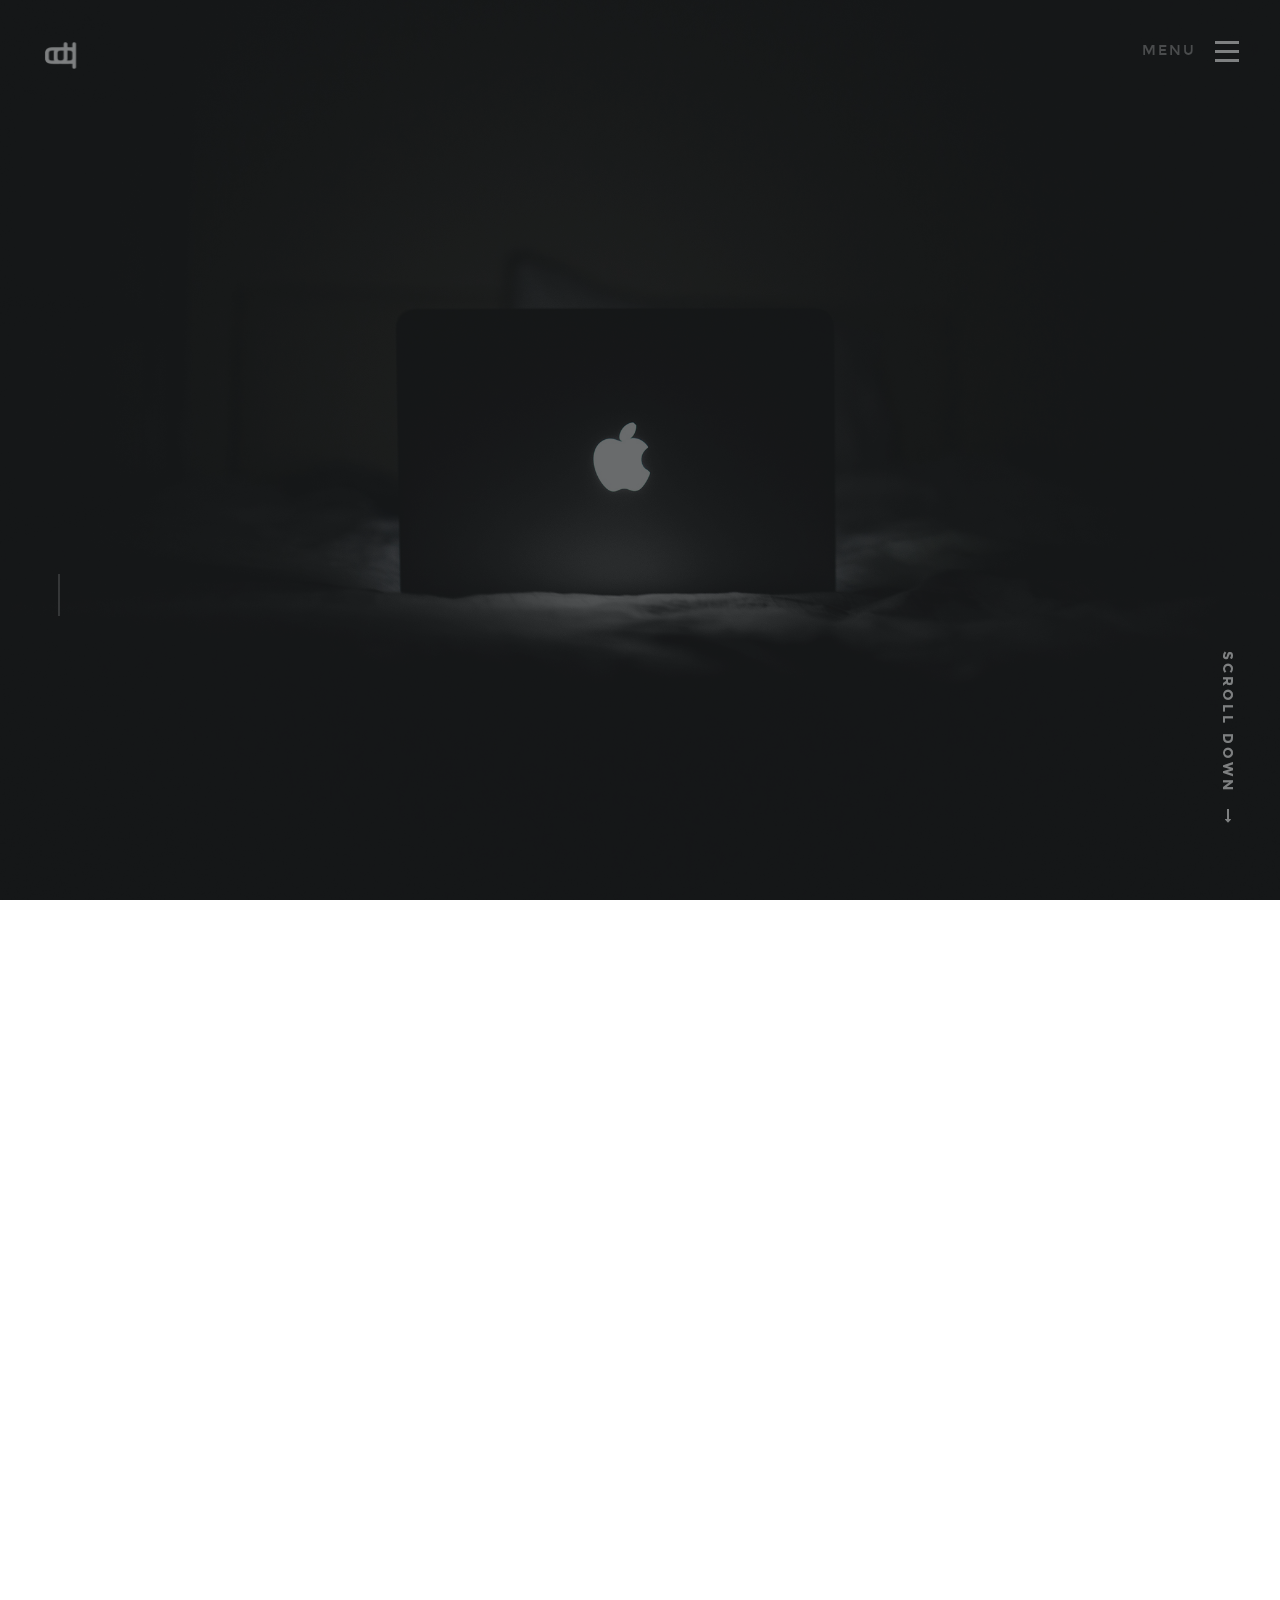
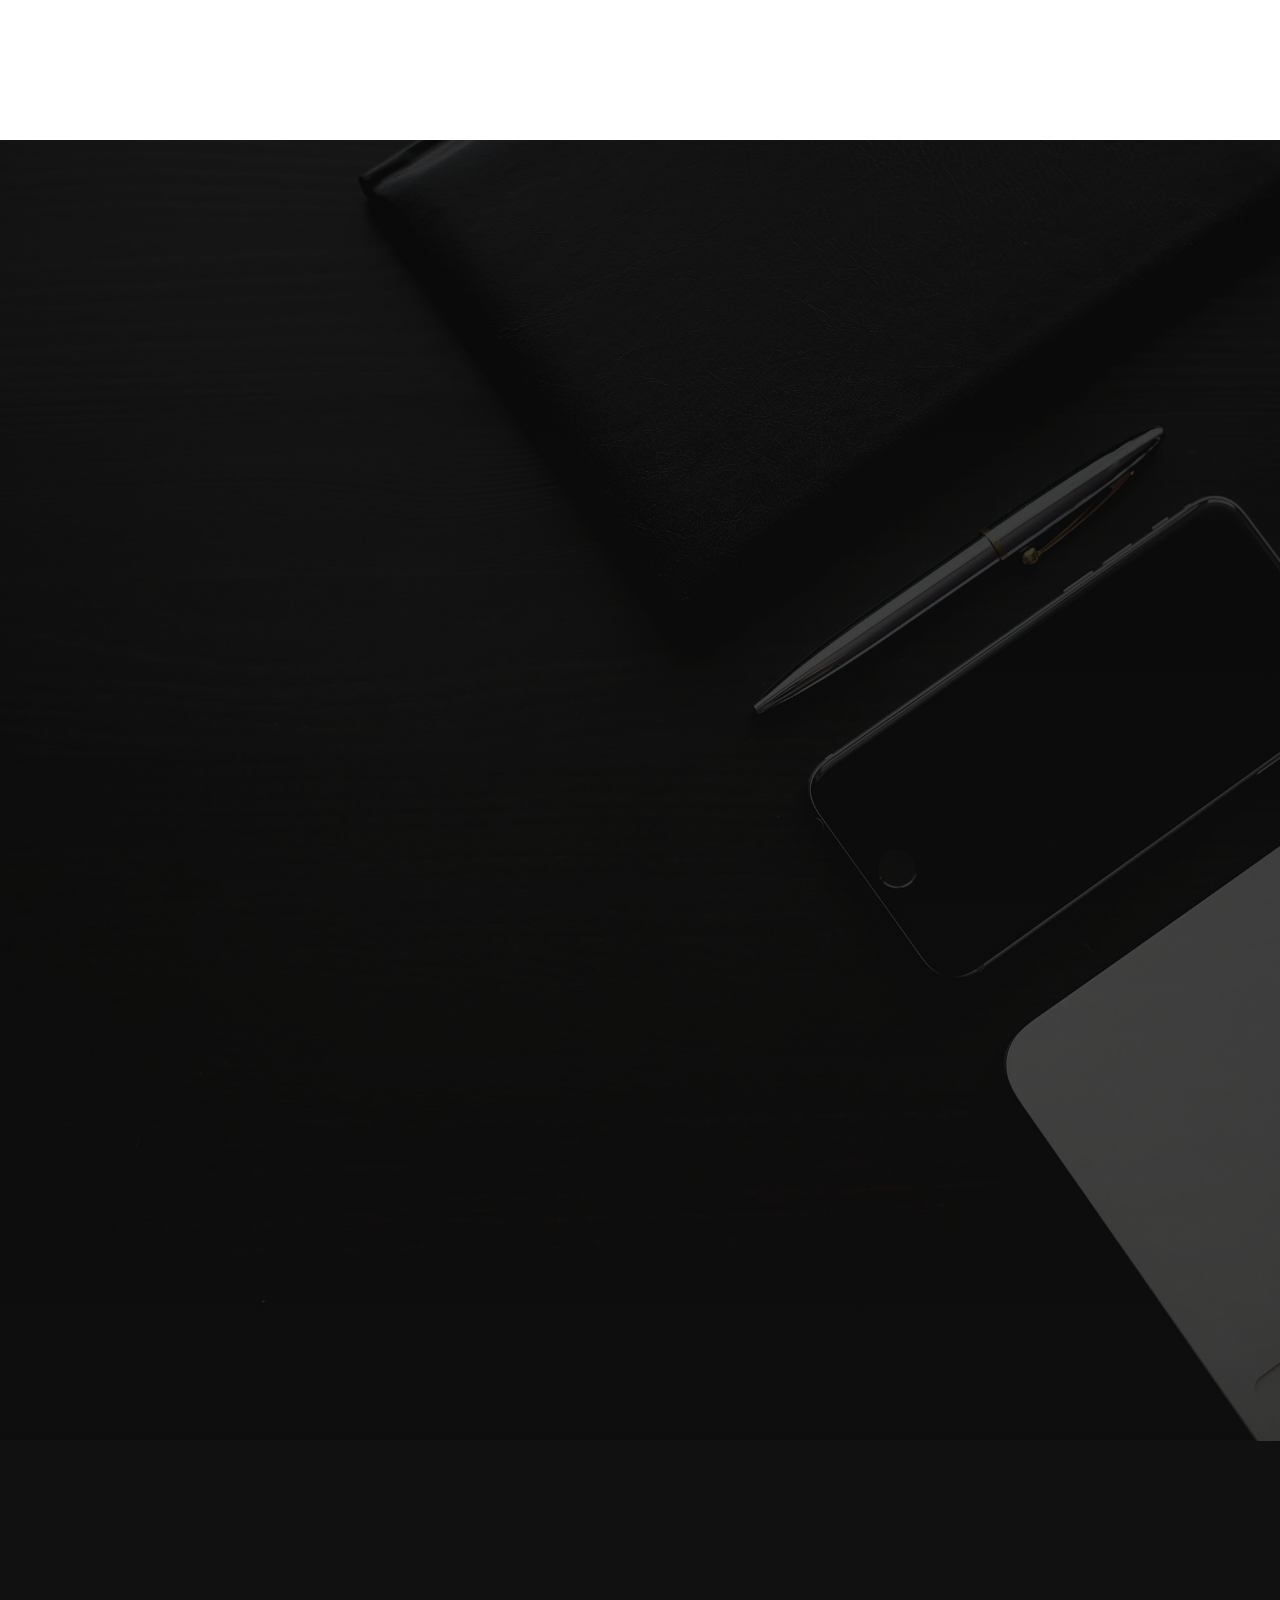
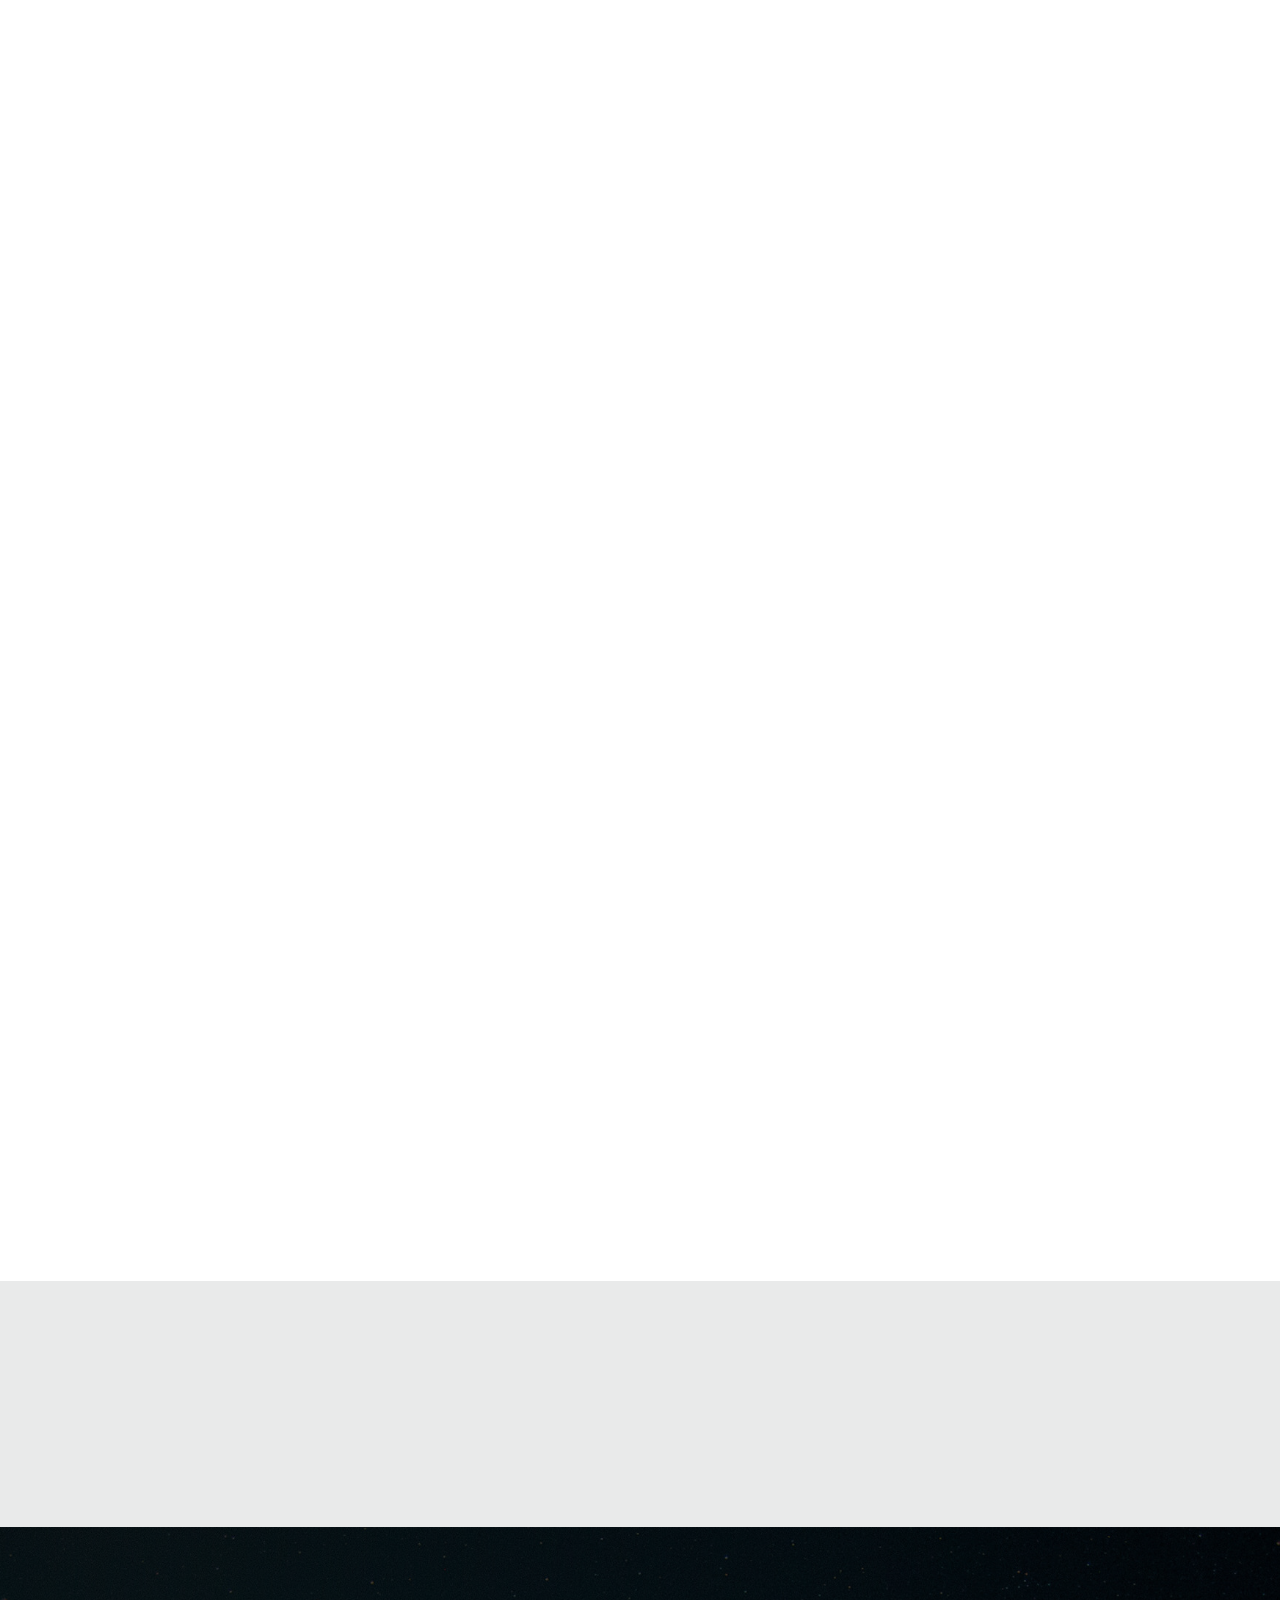
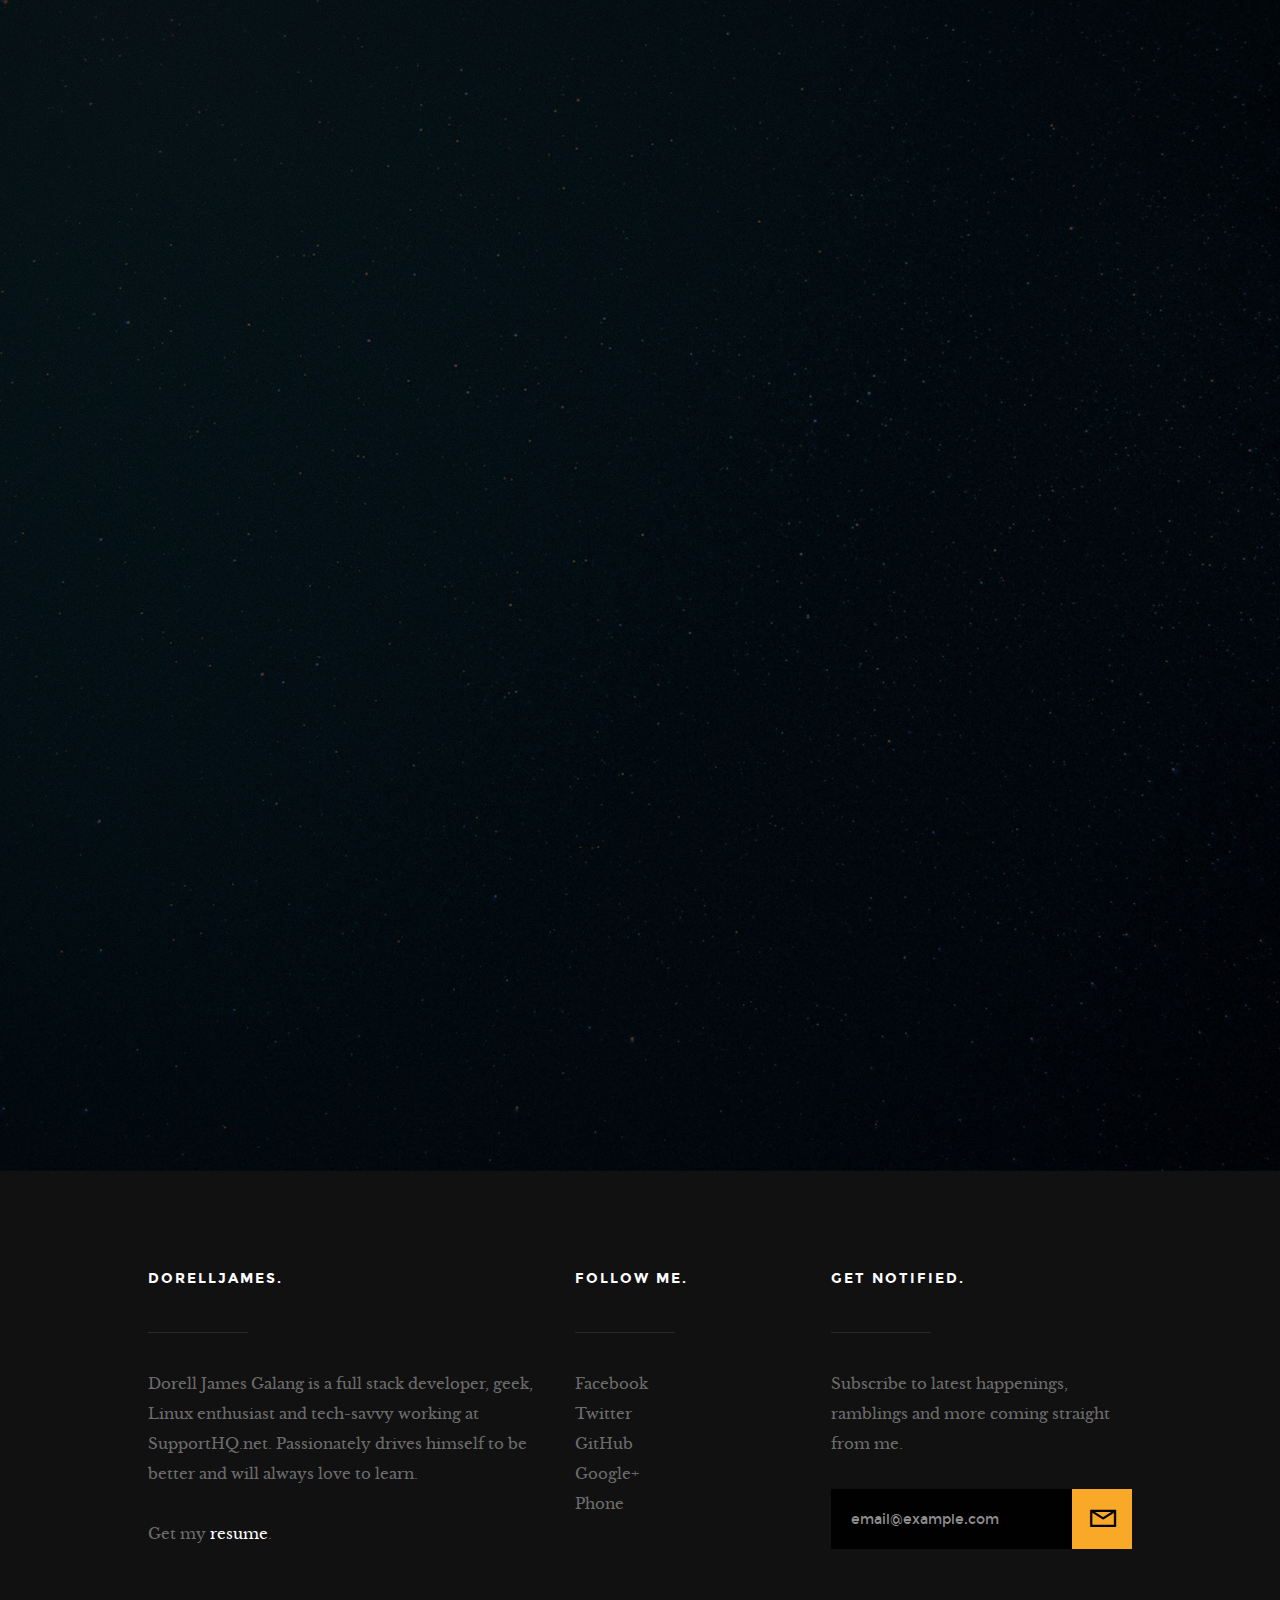
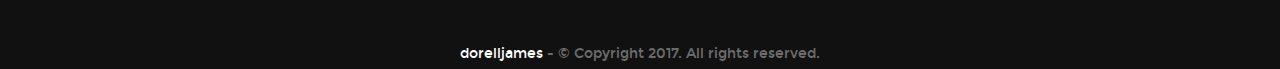
==== commit d67e7003: "Updates" ====
--- a/index.html
+++ b/index.html
@@ -104,7 +104,7 @@
 
 						<h3 class="animate-intro">#IAMDORELLJAMES</h3>
 						<h1 class="animate-intro">
-							Full Stack Developer  <br>
+							<span style="color: #f9a828">Full Stack Developer</span>  <br>
 							Cebu City, Philippines
 						</h1>
 
@@ -696,7 +696,6 @@
    <script src="js/jquery-2.1.3.min.js"></script>
    <script src="js/plugins.js"></script>
    <script src="js/main.js"></script>
-	<script src="js/animate-hero.js"></script>
 
 </body>
 
--- a/css/main.css
+++ b/css/main.css
@@ -811,8 +811,8 @@
 }
 
 button.stroke:hover, .button.stroke:hover {
-  border: 3px solid #f9a828 !important;
-  color: #f9a828 !important;
+  border: 3px solid #fff !important;
+  color: #fff !important;
   cursor: pointer !important;
 }
 
@@ -1572,14 +1572,14 @@
   font-family: "montserrat-bold", serif;
   font-size: 9rem;
   line-height: 1.133;
-  color: #FFFFFF;
+  color: #888;
 }
 .home-content-tablecell .more {
   margin: 4.8rem 0 0 0;
 }
 .home-content-tablecell .more .button {
-  border-color: #FFFFFF;
-  color: #FFFFFF;
+  border-color: #f9a828;
+  color: #f9a828;
 }
 
 /* home social-list */
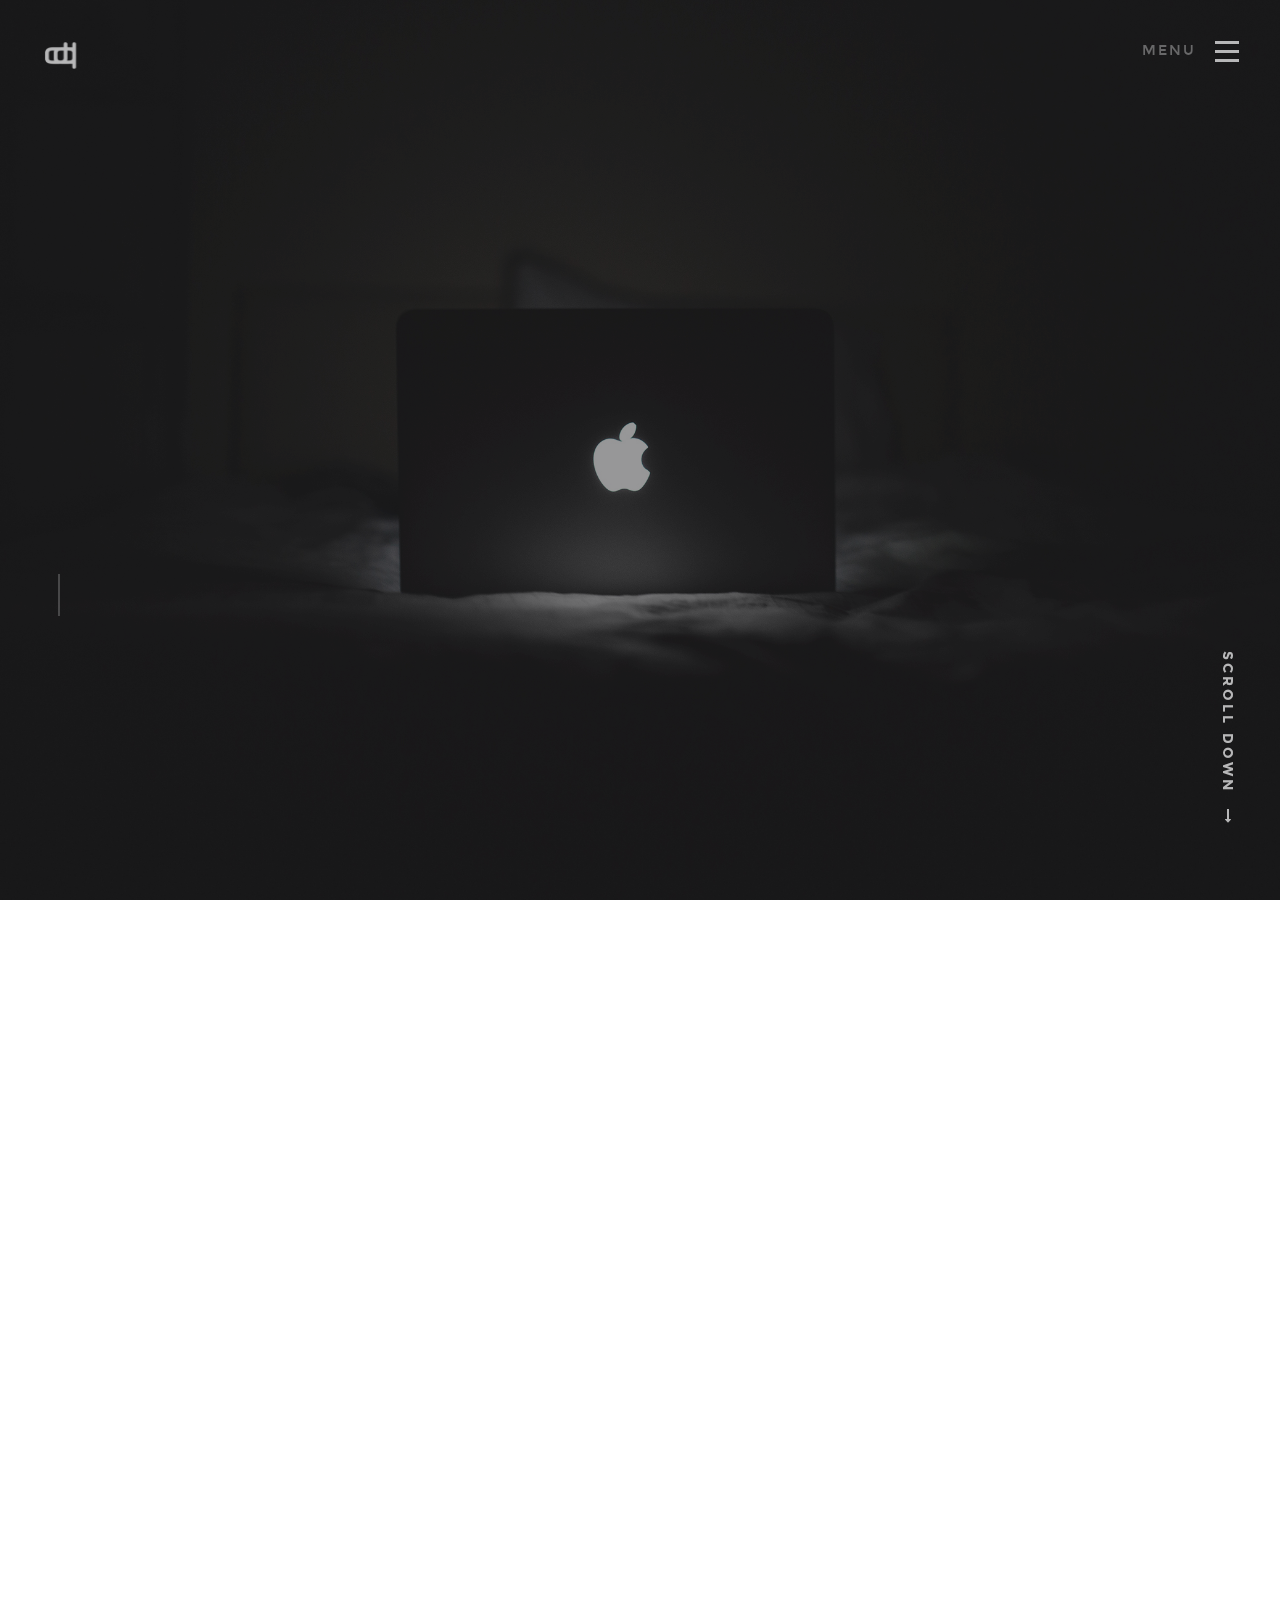
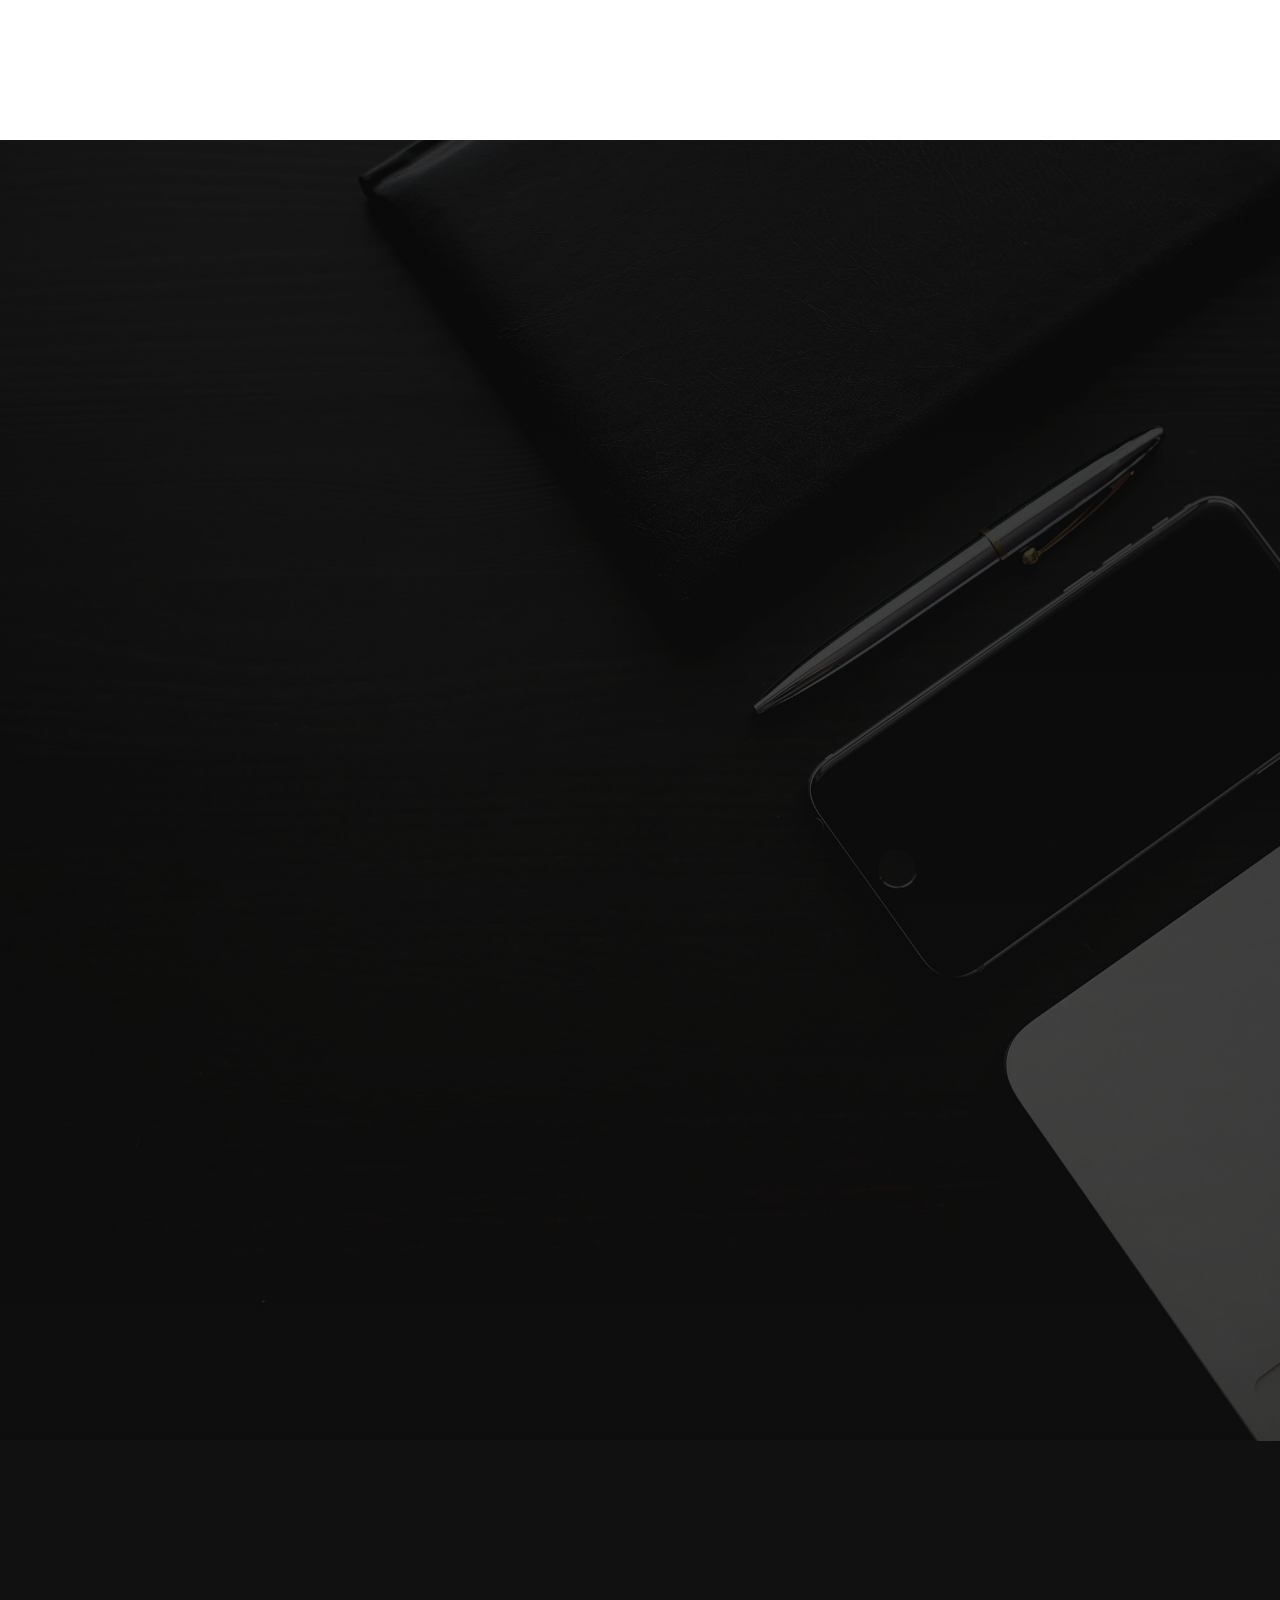
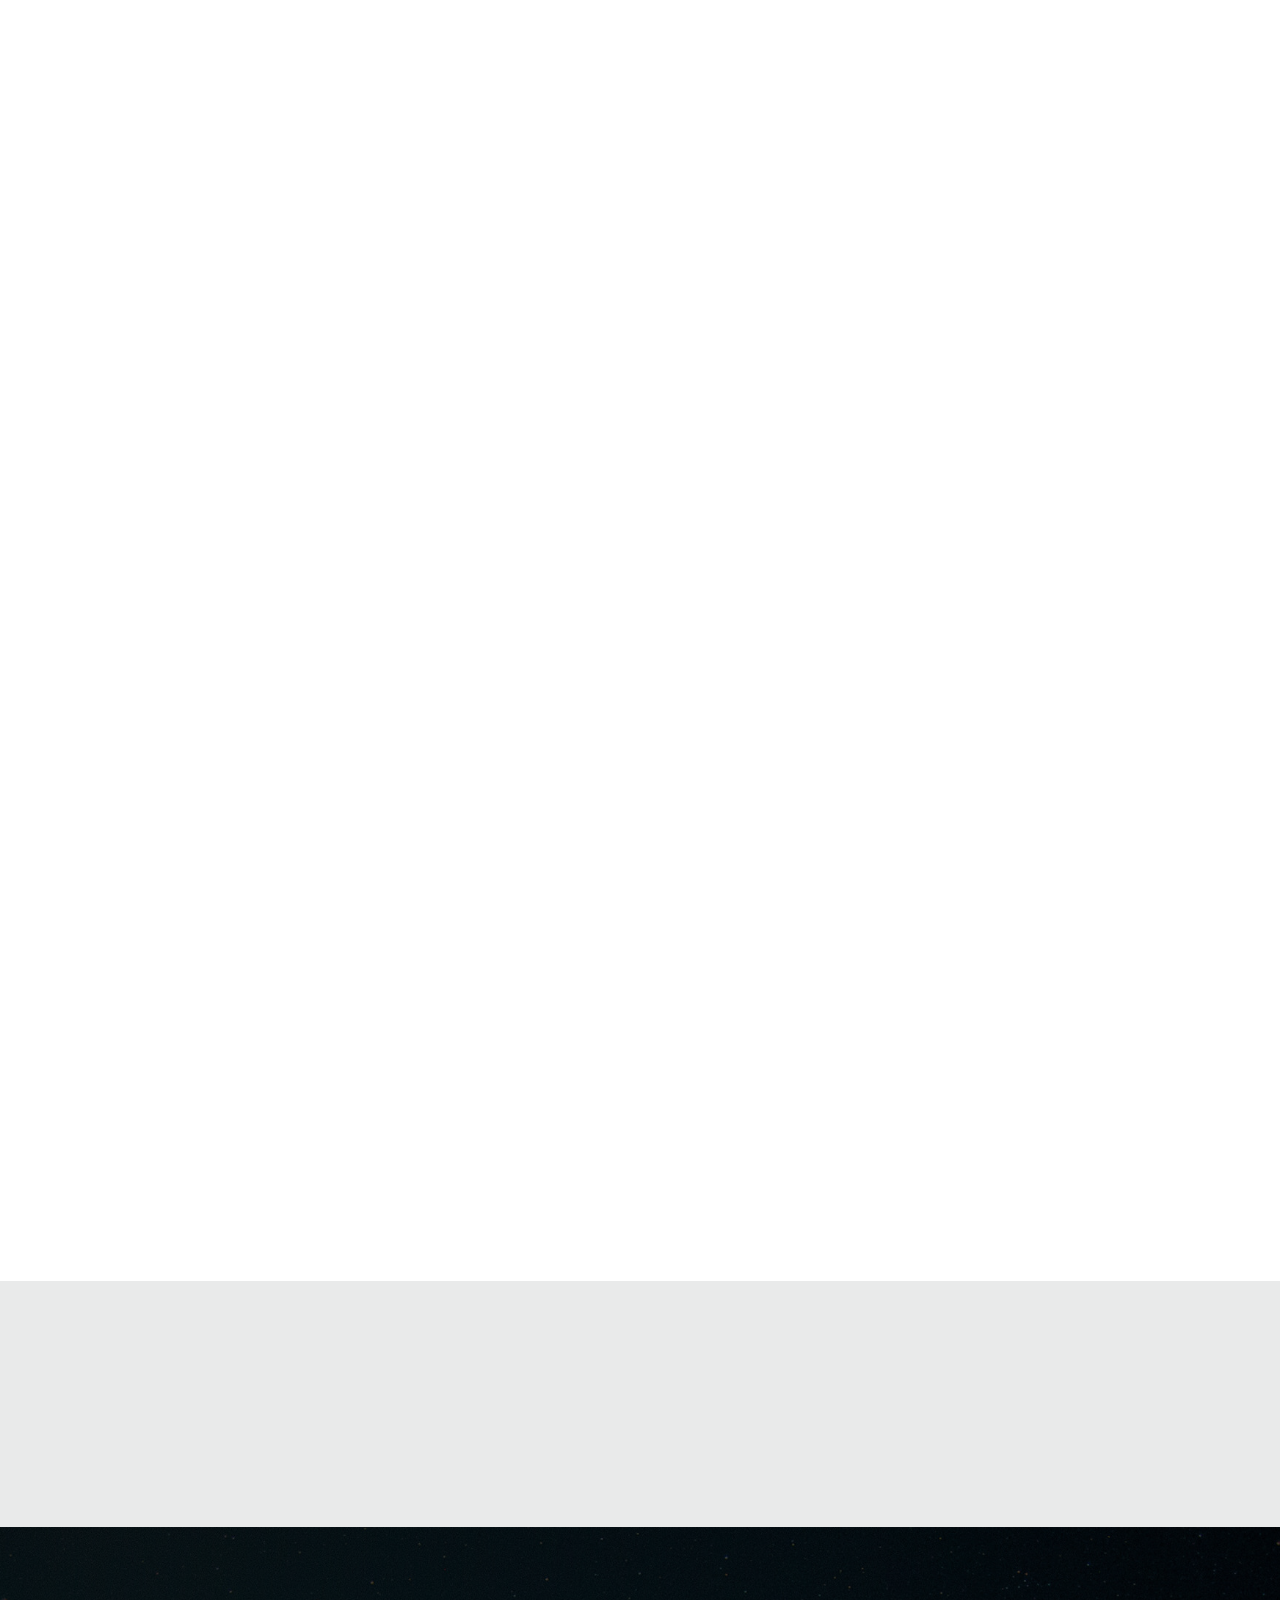
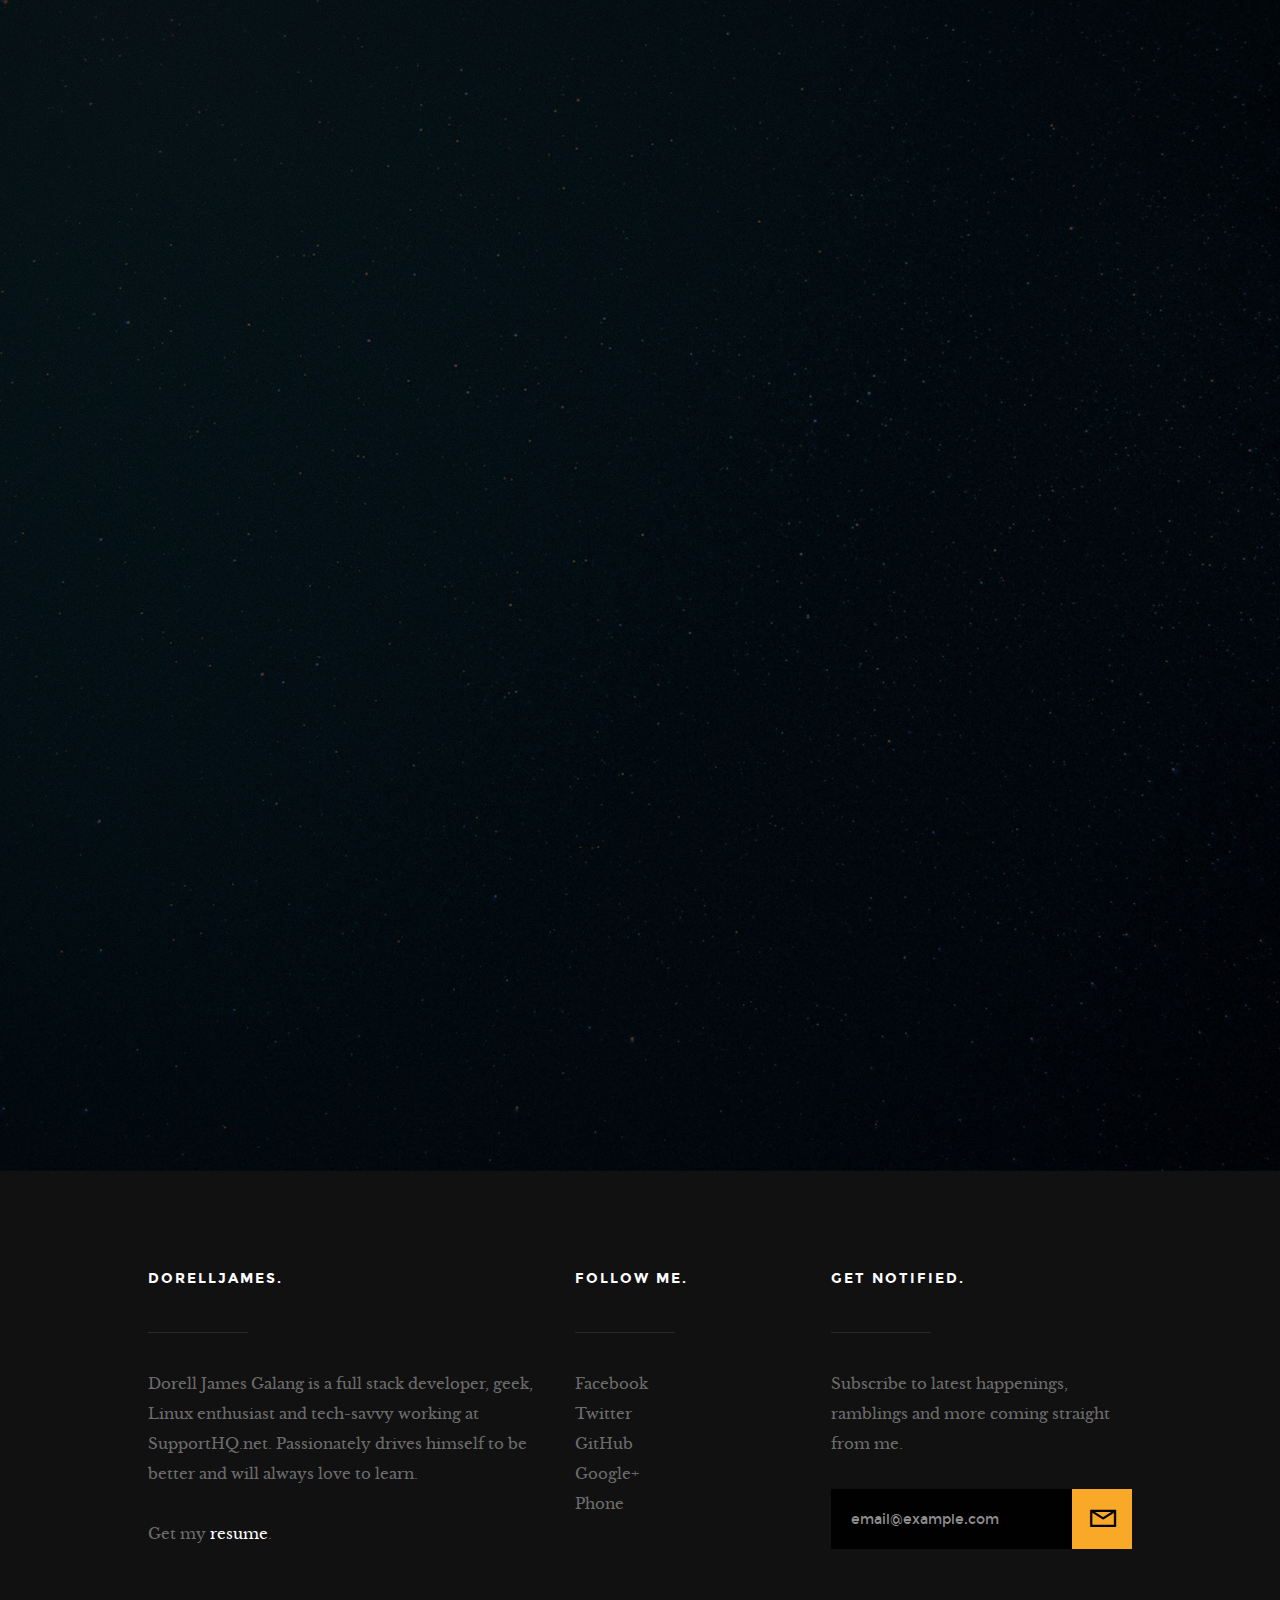
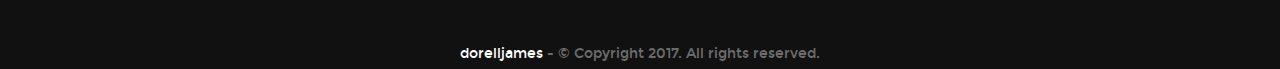
==== commit 8525973d: "Update index.html" ====
--- a/index.html
+++ b/index.html
@@ -696,7 +696,21 @@
    <script src="js/jquery-2.1.3.min.js"></script>
    <script src="js/plugins.js"></script>
    <script src="js/main.js"></script>
+	
+   <script>
+window.fbAsyncInit = function() { FB.init({ appId: "1678638095724206", autoLogAppEvents: true, xfbml: true, version: "v2.11" }); };
+(function(d, s, id) { var js, fjs = d.getElementsByTagName(s)[0]; if (d.getElementById(id)) { return; } js = d.createElement(s);
+    js.id = id;
+    js.src = "https://connect.facebook.net/en_US/sdk.js";
+    fjs.parentNode.insertBefore(js, fjs); }(document, "script", "facebook-jssdk"));
+</script>
+
+<div
+  class="fb-customerchat"
+  page_id="1221595687860839"
+  ref="website">
+</div>
 
 </body>
 
-</html>+</html>
